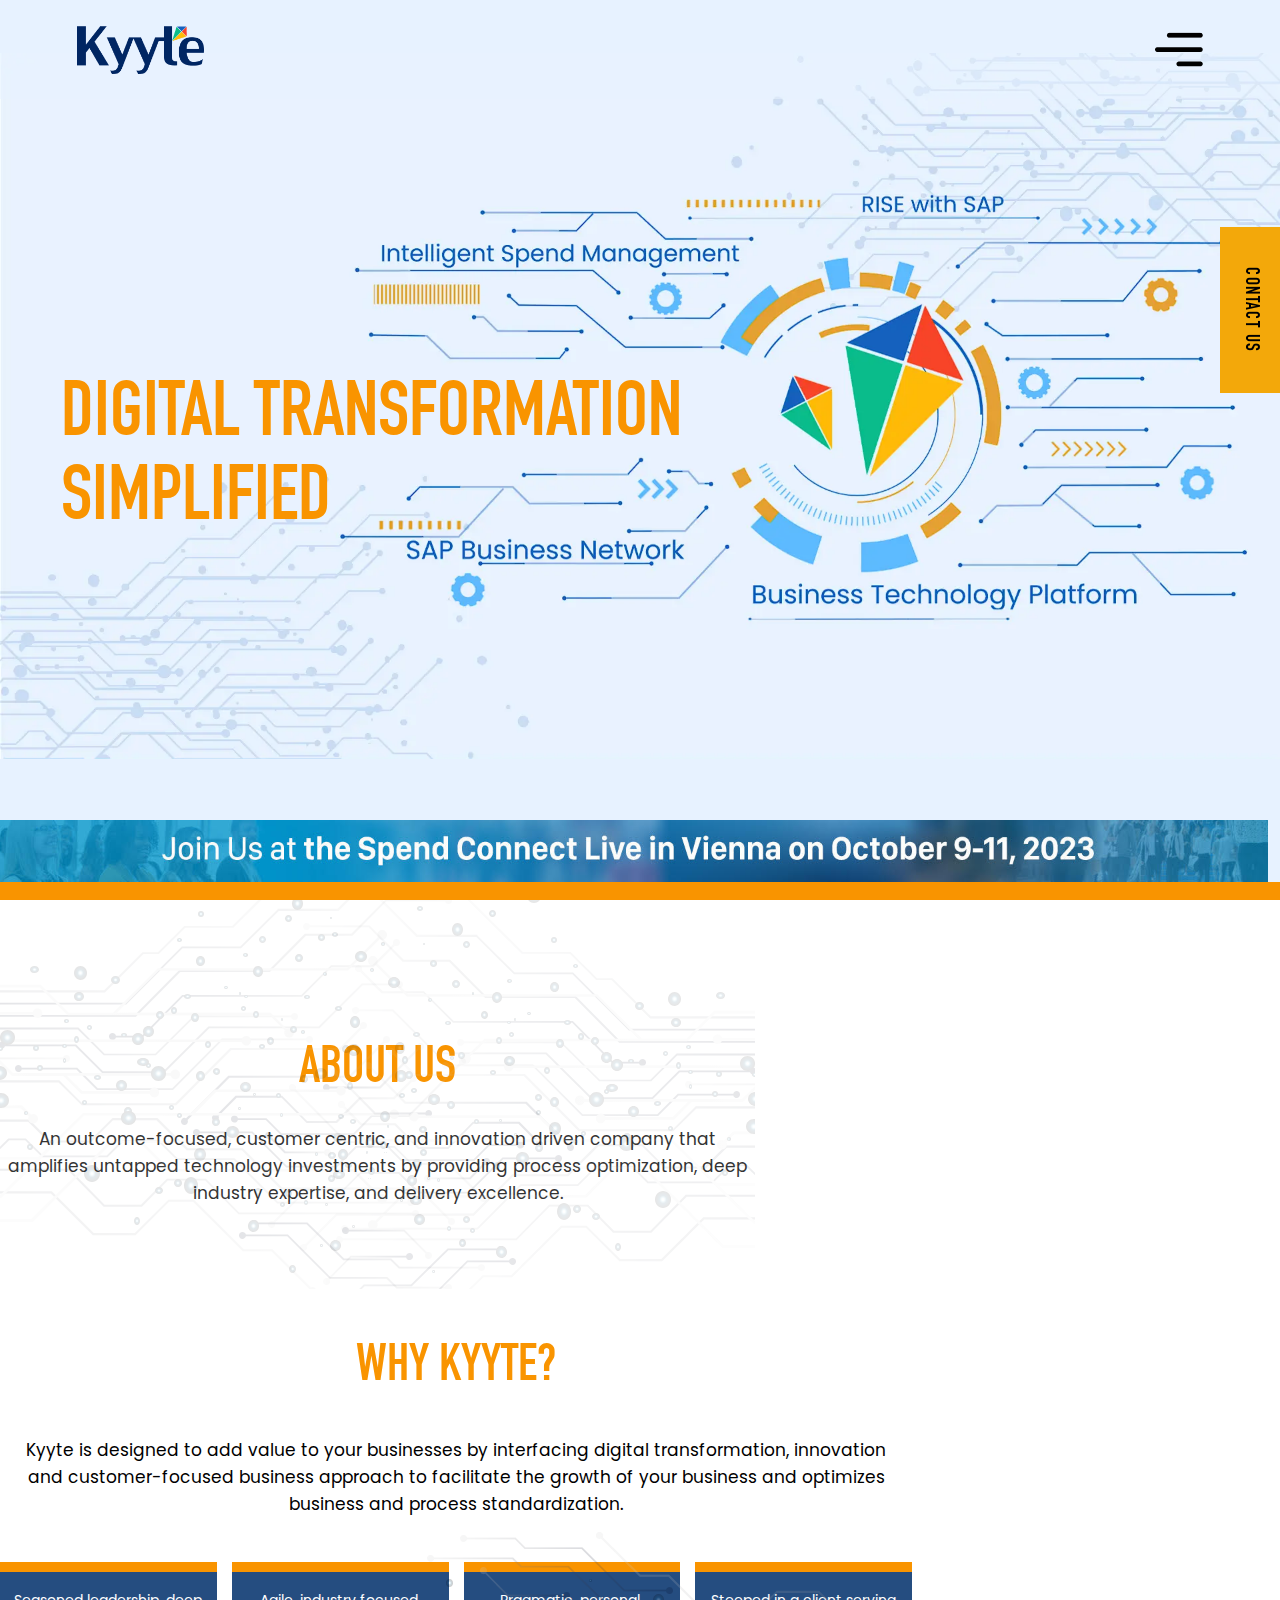
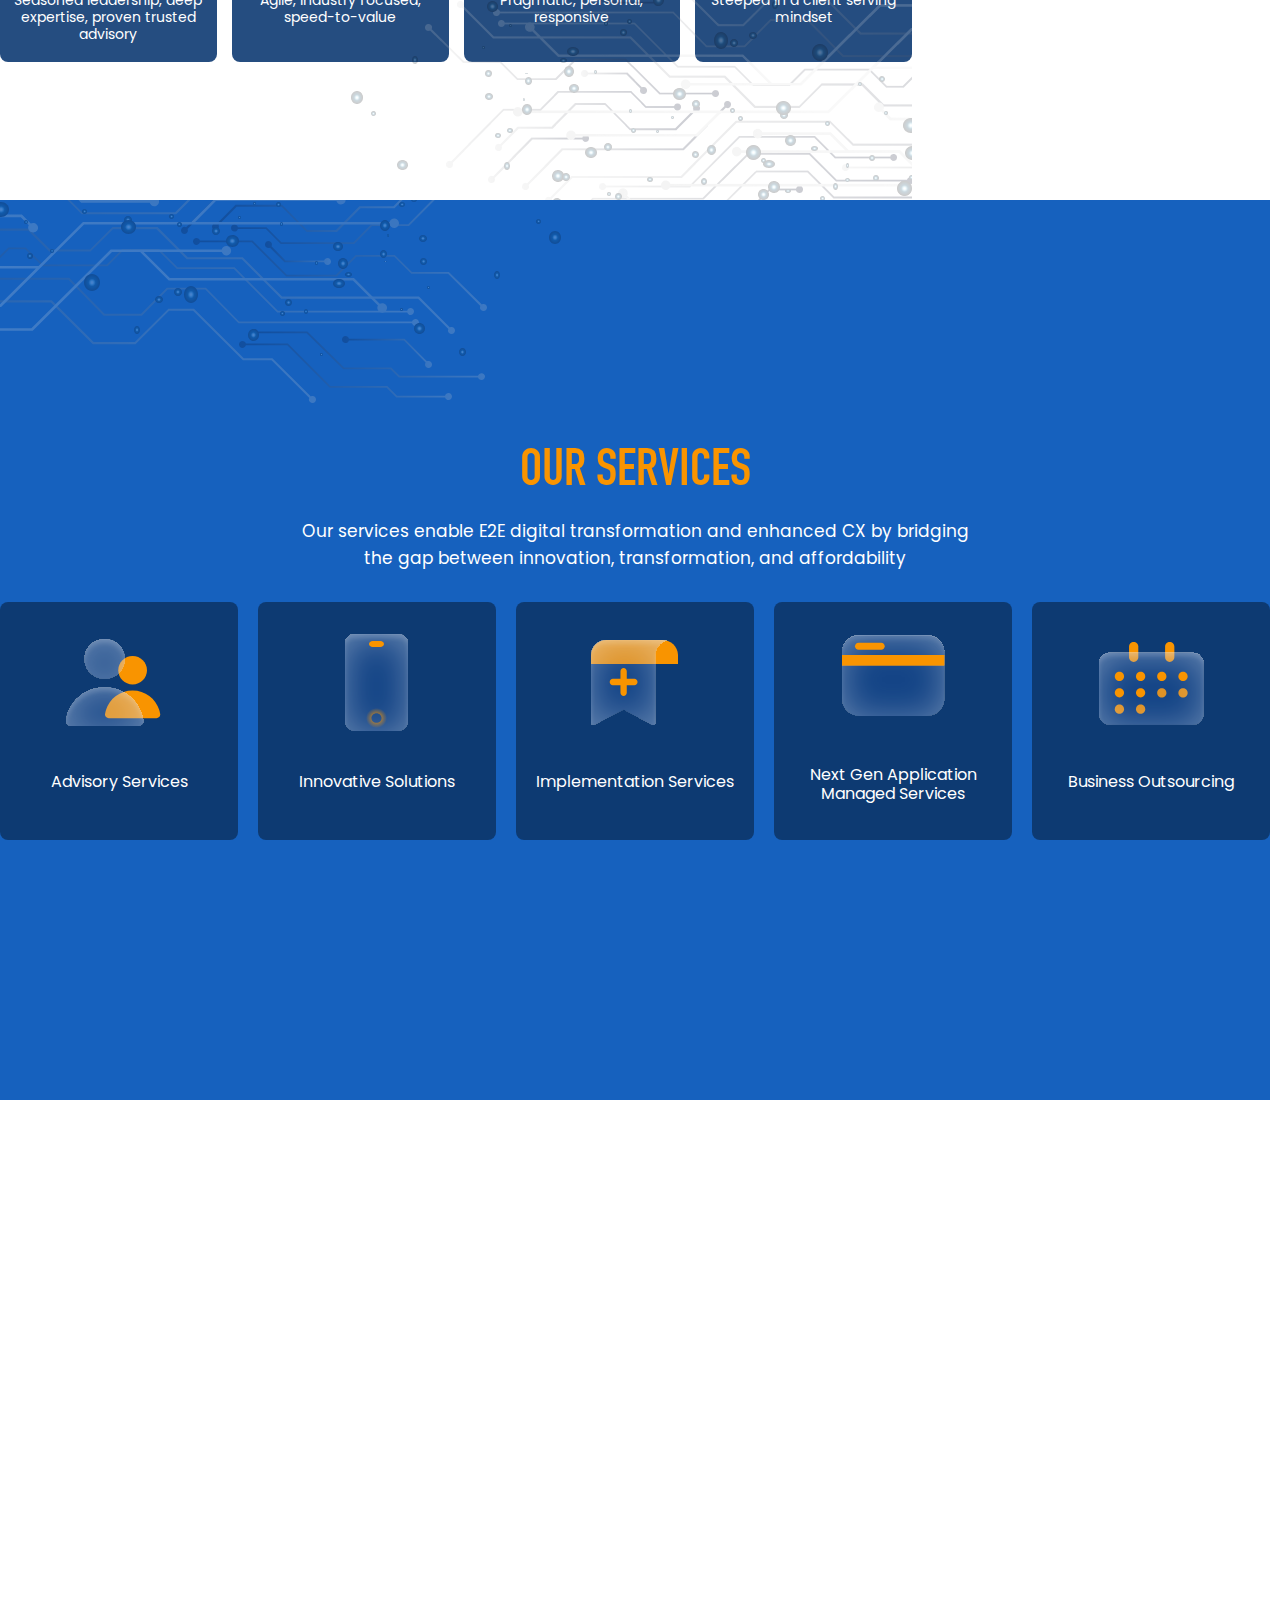
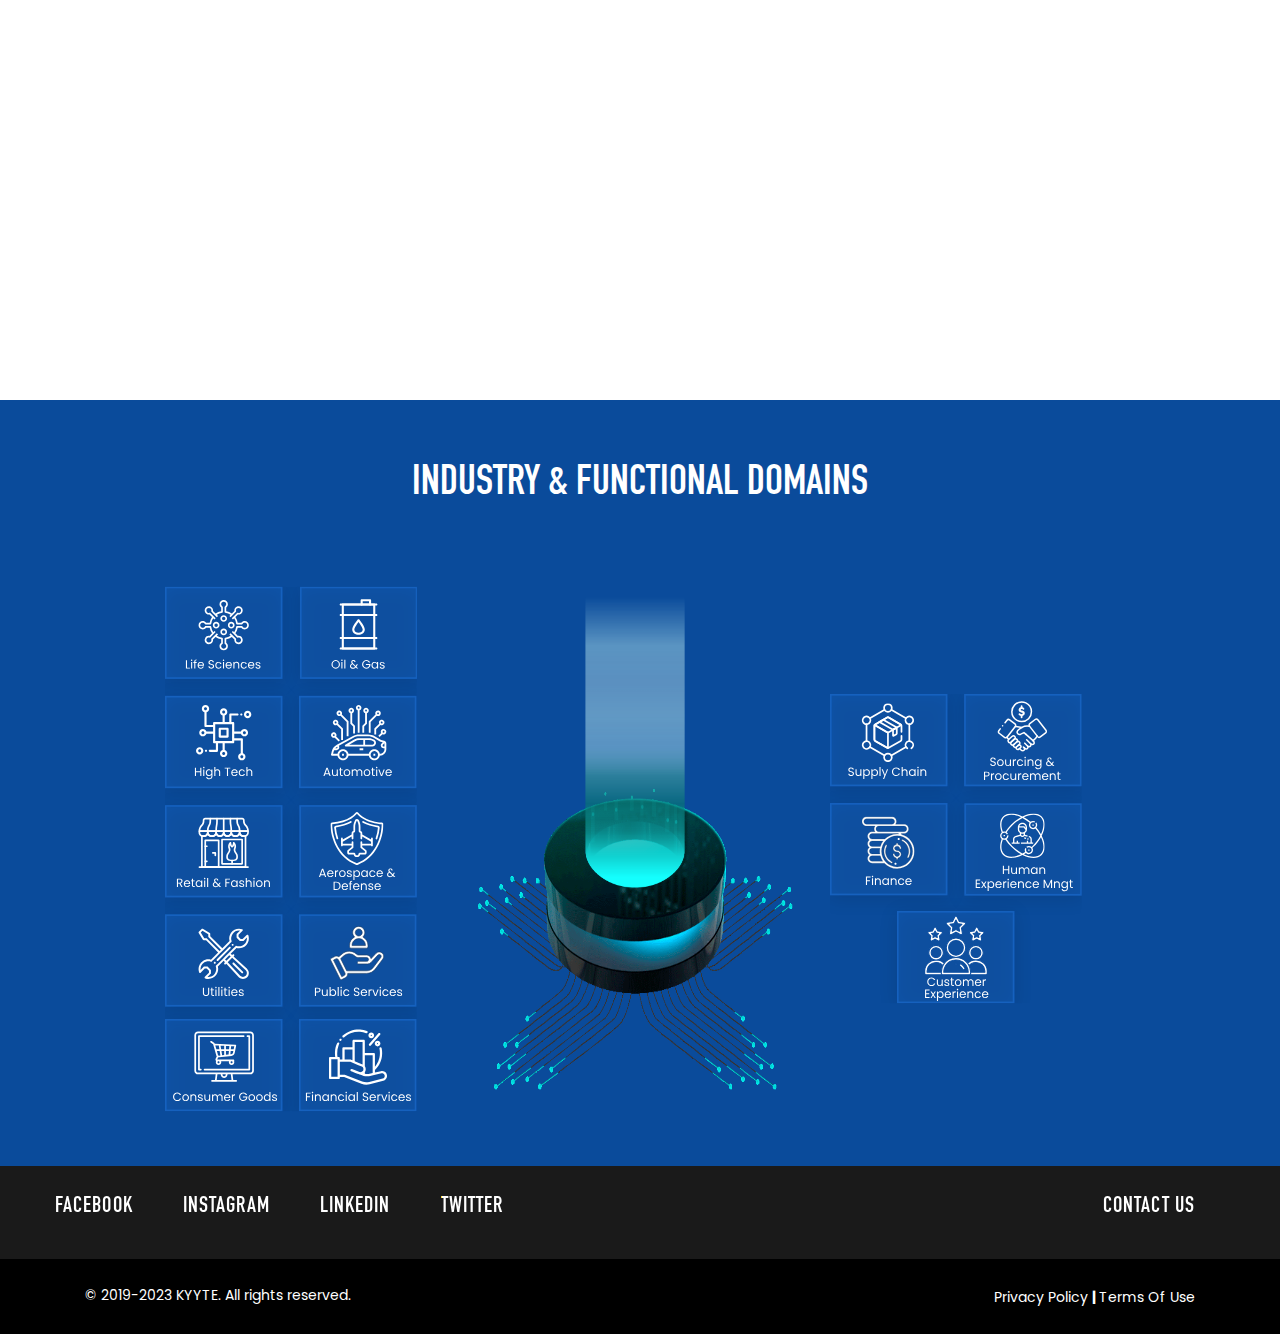
==== index.html @ 68602e5f "Initial Commit" ====
<!DOCTYPE html>
<html lang="en">

<head>
  <meta charset="UTF-8" />
  <meta http-equiv="X-UA-Compatible" content="IE=edge" />
  <meta name="viewport" content="width=device-width, initial-scale=1.0" />
  <meta name="description"
    content="Kyyte offers Business and Technology transformation services to midsize and large companies, specifically focused on ERP investment maximization. 
    Kyyte enables E2E digital transformation and enhanced CX by bridging the gap between innovation, transformation, and affordability which is a gap in today's market. 
    Kyyte provides an holistic, E2E perspective that seamlessly connects Advisory, Innovation, System Implementation, Application Managed Service and Business Outsourcing" />
  <title>Kyyte - Digital Transformation Simplified</title>
  <link rel="stylesheet" href="./css/home.css" />
  <link rel="stylesheet" href="./css/custom.css" />
  <link rel="icon" href="./images/banner/kyyte-search-icon.png" />
  <!-- <link rel="stylesheet" href="./css/footer.css" /> -->
  <link rel="stylesheet" type="text/css" href="css/customheader.css" />
  <link href="https://fonts.cdnfonts.com/css/d-din" rel="stylesheet" />
  <link rel="stylesheet" type="text/css" href="css/plugins.css" />
  <link rel="stylesheet" type="text/css" href="css/style.css" />
  <link rel="stylesheet" type="text/css" href="css/templete.css" />
  <link class="skin" rel="stylesheet" type="text/css" href="css/skin/skin-1.css" />

  <!-- CSS only -->
  <link href="https://cdn.jsdelivr.net/npm/bootstrap@5.2.0/dist/css/bootstrap.min.css" rel="stylesheet"
    integrity="sha384-gH2yIJqKdNHPEq0n4Mqa/HGKIhSkIHeL5AyhkYV8i59U5AR6csBvApHHNl/vI1Bx" crossorigin="anonymous" />
  <!-- JavaScript Bundle with Popper -->
  <link href="https://fonts.googleapis.com/css?family=Poppins" rel="stylesheet" />
  <link rel="stylesheet" href="https://cdn.jsdelivr.net/npm/bootstrap-icons@1.9.1/font/bootstrap-icons.css" />
  <title></title>
  <!--START:: stylesheet for fade in & fade out animation while scrolling-->
  <link rel="stylesheet" type="text/css" href="css/templete.css" />
  <link class="skin" rel="stylesheet" type="text/css" href="css/skin/skin-1.css" />
  <!--<script src="https://cdnjs.cloudflare.com/ajax/libs/bodymovin/5.10.2/lottie.min.js"></script>-->
  <script src="js/lottie.min.js"></script>
  <!--END:: stylesheet for fade in & fade out animation while scrolling-->

  <style>
    @media only screen and (max-width: 1199px) {
      .split-box-area>[class*="col-"] {
        padding-left: 0px !important;
        padding-right: 0px !important;
      }
    }

    @media only screen and (max-width: 767px) {
      .split-box-area>[class*="col-"] {
        padding-left: 0px !important;
        padding-right: 0px !important;
      }

      .split-box-area.row.spno {
        margin-left: 0px;
        margin-right: 0px;
      }

    }

    @media (min-width:320px) and (max-width: 767px) {
      .container-elements h1 {
        text-align: center ! important;
        font-family: "DIN Condensed Bold" !important;
        font-style: normal;
        font-weight: 700;
        font-size: 7vw;
        line-height: 110%;
        text-transform: uppercase;
        color: #f99400 !important;
        position: absolute;
        /* top: 90% !important; */
        /* left: 9%; */
        text-align: center;
        /* margin-top:50px !important;
        margin-bottom:50px ! important;  */
        transform: translateY(-64%);
      }

      .digital-section-subdiv-1 {
        margin-top: 46% ! important;
        margin-bottom: 10% ! important;
        text-align: center ! important;
      }
    }

    @media (min-width: 768px) and (max-width:2000px) {
      .container-elements {
        display: flex;
        flex-direction: row;
        /* justify-content: start; */
        align-items: center;
        left: 0 ! important;
        width: 100% ! important;
        margin-left: 3.7% ! important;
      }

      .digital-section-subdiv-2 {
        width: 80% ! important;
      }

      .digital-section-subdiv-1 {
        width: 20% ! important;
        margin-top: 7% ! important;
      }

      .digital-section-subdiv-2 img {
        height: 350% ! important;
        width: 700% ! important;
      }

      .container-elements h1 {
        font-family: "DIN Condensed Bold" !important;
        font-style: normal;
        font-weight: 700;
        font-size: 6vw;
        line-height: 110%;
        text-transform: uppercase;
        color: #f99400 !important;
        position: absolute;
        /* top: 67% !important;
        left: 9%; */
        transform: translateY(-64%);
      }
    }

    @media(min-width:991px)and (max-width:1200px) {
      .digital-transform {
        padding-top: 11%;
      }
    }


    @media (min-width:320px)and (max-width:767px) {
      .digital-heading {
        font-family: "DIN Condensed Bold";
        font-style: normal;
        font-weight: 700;
        font-size: 52px !important;
        line-height: 110%;
        text-align: center ! important;
        color: #f99400;
        position: absolute;
        top: 55%;
        transform: translateY(-64%);
      }
    }

    @media (min-width: 768px) and (max-width:2000px) {
      .digital-heading {
        text-align: left ! important;
        top: 75% ! important;
      }
    }

    .digital-section {
      display: flex;
      flex-direction: row;
      align-items: center;
    }

    @media (max-width:800px) {
      .digital-section {
        text-align: center ! important;
      }

    }

    @media (max-width:767px) {
      .text-img-container {
        display: flex;
        flex-direction: column;
        align-items: center;
        padding-top: 10% !important;
      }

      .digital-section-subdiv-1 {
        padding-bottom: 30% !important;
      }

      .home-page-img {
        max-width: 110% !important;
      }
    }

    .home-page-img {
      background-size: cover;
      background-repeat: no-repeat;
    }

    @media (min-width:376px) and (max-width: 440px) {
      .home-page-img {
        margin-top: -10%;
      }

      .digital-heading {
        top: 30% !important;
      }
    }

    @media (min-width:450px) and (max-width: 490px) {
      .home-page-img {
        margin-top: -30%;
      }

      .digital-heading {
        top: -5% !important;
      }
    }

    @media (min-width:600px) and (max-width: 639px) {
      .digital-section-subdiv-1 {
        padding-bottom: 0px !important;
      }

      .digital-section {
        height: auto !important;
      }
    }

    @media (min-width:630px) and (max-width: 760px) {
      .home-page-img {
        margin-top: -52%;
      }

      .digital-heading {
        top: -45% !important;
        text-align: center;
      }
    }

    @media (min-width:710px) and (max-width: 760px) {
      .digital-heading {
        left: 7%;
      }

      .home-page-img {
        width: 90%;
        margin-left: 6%;
      }
    }

    /* new added 30-03-23 */
    .home-image-2 {
      background-size: cover;
      background-repeat: no-repeat;
      /* height: 600px; */
      width: 100%;
    }
  </style>
</head>

<body id="body-section">
  <!-- services  popup -->
  <div class="services-none" id="service1">
    <div class="service-pop-parent">
      <div class="service-child">
        <h1 id="service-none" onclick="service_close1()">
          <img src="./images/banner/close-icon.png" alt="">
        </h1>
        <p> Our advisory services provide clients with strategic guidance with a holistic perspective to help them
          achieve
          their business goals. We work closely with organizations to identify challenges and opportunities, analyze
          market trends, and develop actionable recommendations. Our team brings a wealth of industry-specific knowledge
          and expertise to provide tailored solutions that address unique business needs. We pride ourselves on building
          long-lasting relationships with our clients, providing ongoing support, and staying ahead of industry trends
          to ensure continued success.
        </p>
      </div>
    </div>
  </div>




  <div class="services-none" id="service2">
    <div class="service-pop-parent">
      <div class="service-child">
        <h1 id="service-none" onclick="service_close2()">
          <img src="./images/banner/close-icon.png" alt="">
        </h1>
        <p>Our technical innovation solutions help organizations leverage existing ERP capabilities or emerging
          technologies to drive business growth and improve operational efficiency. We work with clients to identify
          opportunities for innovation, apply existing innovations into their digital landscape, and develop custom
          solutions that are scalable. Our team of experts has a proven track record of delivering innovative solutions
          that transform industries and create new opportunities. We provide ongoing support and training to ensure
          successful implementation and adoption, enabling organizations to stay ahead of the competition and achieve
          sustainable growth.
        </p>
      </div>
    </div>
  </div>


  <div class="services-none" id="service3">
    <div class="service-pop-parent">
      <div class="service-child">
        <h1 id="service-none" onclick="service_close3()">
          <img src="./images/banner/close-icon.png" alt="">
        </h1>
        <p>
          Our system implementation service offers end-to-end solutions for organizations seeking to integrate new
          technology into their existing infrastructure. Our team of experts works closely with clients to identify
          requirements, design and configure the system, develop custom applications if necessary, test, and launch. We
          provide training and support to ensure a smooth transition and ongoing success. Our experience across
          industries and technologies enables us to deliver fast and efficient implementation, minimizing disruption to
          your business.
        </p>
      </div>
    </div>
  </div>

  <div class="services-none" id="service4">
    <div class="service-pop-parent">
      <div class="service-child">
        <h1 id="service-none" onclick="service_close4()">
          <img src="./images/banner/close-icon.png" alt="">
        </h1>
        <p>
          Our next-gen application management services offer comprehensive solutions to help organizations manage and
          optimize their applications. We provide end-to-end support, from development and deployment to ongoing
          maintenance and updates. Our team of experts leverages the latest technologies and methodologies to ensure
          applications are secure, scalable, and efficient. We provide 24/7 monitoring and support to ensure uptime and
          minimize downtime. Our agile approach enables us to quickly adapt to changing business needs and deliver
          continuous improvement. We help organizations streamline operations, reduce costs, and enhance customer
          experiences through modern application management.
        </p>
      </div>
    </div>
  </div>

  <div class="services-none" id="service5">
    <div class="service-pop-parent">
      <div class="service-child">
        <h1 id="service-none" onclick="service_close5()">
          <img src="./images/banner/close-icon.png" alt="">
        </h1>
        <p>
          Our business outsourcing services enable organizations to focus on their core competencies while we take care
          of non-core functions. We offer a range of services, from finance and accounting to procurement and customer
          service. Our team of experts provides tailored solutions that meet unique business needs, delivering cost
          savings and operational efficiency. We leverage the latest technologies and methodologies to ensure compliance
          and security. Our scalable solutions enable organizations to quickly adapt to changing business needs, and our
          ongoing support ensures continuous improvement. We help organizations achieve sustainable growth through
          efficient outsourcing solutions.
        </p>
      </div>
    </div>
  </div>
  <!-- services popup end  -->

  <!--------------------------------------------------------------------------------------------------------------------- section  1  -->
  <!--<div id="loading-area">
    <div class="parent-loader">
      <div id="animation-container8" class="loader-position">
        <script>
          var animation = bodymovin.loadAnimation({
            container: document.getElementById("animation-container8"),
            path: "./images/loade-custom/loader.json",
            render: "svg",
            loop: false,
            autoplay: true,
            name: "demo animation",
          }); 

        </script>
      </div>
    </div>
  </div>-->

  <header class="nav-section-custom">
    <div class="logo-section-custom">
      <a href="index.html"> <img src="./images/icon/logo.png" alt="" /></a>
      <!-- <h1>FILMABLE</h1> -->
    </div>
    <div class="links">
      <ul class="menu-links"></ul>
    </div>

    <img src="./images/icon/burger-menu.png" class="toggle-collaps-custom" alt="" onclick="openNav()" />
    <div id="mySidenav" class="sidenav-custom">
      <a href="javascript:void(0)" class="closebtn" onclick="closeNav()">&times;</a>
      <p class="menu-text">MENU</p>
      <a href="index.html">HOME</a>
      <a href="about.html">ABOUT</a>
      <a href="services.html">SERVICES</a>
      <a href="industries.html">INDUSTRIES & FUNCTIONAL DOMAINS </a>
      <a href="ourpartners.html">PARTNERS</a>
      <a href="customers.html">CUSTOMERS</a>
      <a href="career.html">CAREERS</a>
      <a href="contact.html">CONTACT US</a>
      <!-- loader animation start here  -->
      <div class="parent-loader">
        <div id="animation-container" class="loader-class" style="position:relative; top:5px;">
          <script>
            var animation = bodymovin.loadAnimation({
              container: document.getElementById("animation-container"),
              path: "./images/loade-custom/loader.json",
              render: "svg",
              loop: true,
              autoplay: true,
              name: "demo animation",
            });
          </script>
        </div>
      </div>

      <!-- loader animation end here  -->
    </div>
  </header>
  <div class="page-content p-0 container-fluid">
    <!-- contact area -->

    <!-- Split Slider -->
    <div class="section-full ">
      <div class="row split-box-area spno">
        <div class="col-xl-12 col-lg-12 col-md-12 col-12 row split-box background-white-ser" id="project1">
          <div class="digital-section">
            <a href="contact.html"><button class="partner-contact-us-button">CONTACT US</button></a>
            <div class="container-fluid">
              <div class="row digital-transform container-elements">
                <div class="col-lg-6 col-12 col-sm-12 col-md-6 col-xl-6 col-6 digital-section-subdiv-1">
                  <h1 class="digital-heading"> Digital Transformation Simplified</h1>
                </div>
                <div class="col-lg-6  col-sm-12 col-12 col-md-6 col-xl-6 col-6 digital-section-subdiv-2 kyyte-animate ">

                  <!-- <div class="home-image-2"> </div> -->
                  <div id="animation-kyyte" class="home-page-img desktop">
                    <!--<img class="img-desktop-banner" src="./images/animation-kyyte-desktop.webp" alt="" />
                    <script>
                      var animation = bodymovin.loadAnimation({
                        container: document.getElementById("animation-kyyte"),
                        path: "./images/animate/final-without-animation.json",
                        render: "svg",
                        loop: true,
                        autoplay: true,
                        name: "demo animation",
                      });
                    </script>-->
                  </div>
                  <div class="home-page-img mobile">
                    <img class="img-mobile-banner" src="./images/animation-kyyte-mobile.webp" alt="" />
                  </div>
                </div>
              </div>
            </div>
            <!-- vidya code end here -->
            <div class="banner-section">
              <img src="./images/banner/banner.jpg" alt="banner" />
            </div>
          </div>
          <!-- Banner -->

        </div>

        <div class="col-xl-12 col-lg-12 col-md-12 col-12 row split-box background-white-ser" id="project1">
          <div class="aboutus-section">
            <img src="./images/banner/circuit-img.svg" class="about-circuit-img" alt="" />
            <img src="./images/banner/circuit-img.svg" class="about-circuit-img2" alt="" />
            <div class="about-content-section">
              <h1 class="about-haeding pb-3">ABOUT US</h1>
              <p class="about-para ">
                An outcome-focused, customer centric, and innovation driven
                company that amplifies untapped technology investments by
                providing process optimization, deep industry expertise, and
                delivery excellence.
              </p>
            </div>
          </div>
          <div class="why-kyyte-section">
            <img class="why-circuit" src="./images/banner/circuit-img.png" alt="" />
            <div class="why-kyyte-parent">
              <div class="why-kyyte-child1">
                <h1 class="why-kyyte-header">WHY KYYTE?</h1>
                <p class="why-kyyte-para ">
                  Kyyte is designed to add value to your businesses by
                  interfacing digital transformation, innovation and
                  customer-focused business approach to facilitate the growth
                  of your business and optimizes business and process
                  standardization.
                </p>
              </div>
              <div class="why-kyyte-child2">
                <div class="why-kyyte-sub">
                  <p>
                    Seasoned leadership, deep expertise, proven trusted
                    advisory
                  </p>
                </div>
                <div class="why-kyyte-sub">
                  <p class="ourservices-extra-equal-space">
                    Agile, industry focused,<br />
                    speed-to-value
                  </p>
                </div>
                <div class="why-kyyte-sub">
                  <p class="ourservices-extra-equal-space">Pragmatic, personal, responsive</p>
                </div>
                <div class="why-kyyte-sub">
                  <p class="ourservices-extra-equal-space">Steeped in a client serving mindset</p>
                </div>
              </div>
            </div>
          </div>
        </div>

        <div class="col-xl-12 col-lg-12 col-md-12 col-12 row split-box background-white-ser" id="project1">
          <div class="our-services-section">
            <div>
              <img class="circuit-img" src="./images/banner/circuit-img.svg" alt="" />
              <div>
                <h1 class="services-heading">OUR SERVICES</h1>
                <p class="services-para">
                  Our services enable E2E digital transformation and enhanced
                  CX by bridging the gap between innovation, transformation,
                  and affordability
                </p>
              </div>
              <div class="our-services-parent">
                <div class="our-services-child" onclick="services1()">
                  <img src="./images/our-services/1-serv-svg.svg" alt="" />
                  <h1>Advisory Services</h1>
                </div>
                <div class="our-services-child" onclick="services2()">
                  <img src="./images/our-services/2-serv-svg.svg" alt="" />
                  <h1>Innovative Solutions</h1>
                </div>
                <div class="our-services-child" onclick="services3()">
                  <img src="./images/our-services/3-serv-svg.svg" alt="" />
                  <h1>Implementation Services</h1>
                </div>
                <div class="our-services-child" onclick="services4()">
                  <img src="./images/our-services/4-serv-svg.svg" alt="" class="pt-1" />
                  <h1>Next Gen Application Managed Services</h1>
                </div>
                <div class="our-services-child" onclick="services5()">
                  <img src="./images/our-services/5-serv-svg.svg" alt="" />
                  <h1>Business Outsourcing</h1>
                </div>
              </div>
            </div>
          </div>
        </div>

        <div class="col-xl-12 col-lg-12 col-md-12 col-12 row split-box background-white-ser" id="project1">
          <div class="section-full">
            <div class="row m-lr0 services-box-area">
              <div class="col-lg-4 col-md-4 wow fadeInLeft index-hover-section-3 innovation-bg-custom1"
                data-wow-delay="1s" data-wow-duration="2s">
                <div class="services-box index-service">
                  <div class="services-text">
                    <div class="number number-size">01</div>
                    <h2 class="title"> Next Gen innovation</h2>
                    <p class="description">
                      Kyyte is laser focused on bringing pragmatic,
                      fit-for-purpose innovation for its clients that drive
                      tangible value
                    </p>
                  </div>
                </div>
              </div>
              <div class="col-lg-4 col-md-4 wow fadeInLeft index-hover-section-3 innovation-bg-custom2"
                data-wow-delay="1.5s" data-wow-duration="2s">
                <div class="services-box">
                  <div class="services-text">
                    <div class="number number-size">02</div>
                    <h2 class="title">DIGITAL TRANSFORMATION</h2>
                    <p class="description">
                      Kyyte operates with an outcome - based approach to
                      digital transformation by leveraging decades of
                      transformation experience and deep technical expertise
                    </p>
                  </div>
                </div>
              </div>
              <div class="col-lg-4 col-md-4 wow fadeInLeft index-hover-section-3 innovation-bg-custom3"
                data-wow-delay="2s" data-wow-duration="2s">
                <div class="services-box">
                  <div class="services-text">
                    <div class="number number-size">03</div>
                    <h2 class="title">Customer Experience</h2>
                    <p class="description">
                      Kyyte prioritizes the customer experience and adoption
                      of digital solutions by using next-gen technology and
                      innovations to achieve the targeted outcome
                    </p>
                  </div>
                </div>
              </div>
            </div>
          </div>
        </div>

        <!------------------------------------------------------------------------------------------ Industry & Functional Domains   -->

        <div class="col-xl-12 col-lg-12 col-md-12 col-12 12ow split12box b12ckground-blue-ser" id="project1">

          <!--------------------------------------------------------------------------------------------------------------------- section 6  -->

          <div class="domains-section">
            <div class="container">
              <h1 class="domain-heading">Industry & Functional Domains</h1>
              <div class="row">
                <div class="col-lg-1   ">
                </div>
                <div class="col-lg-3 col-6 col-md-4  " style="margin: auto;">
                  <img src="./images/banner/icons/new-home-industies.svg" alt="image" style="margin: auto;" />
                </div>
                <div class="col-lg-4  col-md-4 text-center  mx-auto  domain-center-img"
                  style="position:relative;left:-14px">
                  <img class="git-center" src="./images/banner/center-3d.png" alt="" />
                  <img class="png-center" src="./images/banner/industrial-3d.png" alt="">
                </div>


                <div class="col-lg-4 col-6 col-md-4 px-0 " style="margin: auto;">
                  <img src="./images/banner/icons/home-functional-img.svg" alt="functiona-img"
                    class="industrial-padding-home" style="margin: auto;" />
                </div>
              </div>
            </div>
          </div>
        </div>

        <!-- <div class="col-xl-12 col-lg-12 col-md-12 col-12 row split-box background-white-ser" id="project1">
          <div class="ceo-section">
            <div class="container-fluid">
              <div class="text-center py-5 ceo-heading">
                <h1>Leadership Message</h1> 
              </div>
              <div class="row">
               <div class="col-md-2"></div>
                <div class="col-xl-4 text-center ceo-img">
                  <img src="./images/banner/ceo-bottom.jpg" alt="" />
                </div>
                <div class="col-xl-4">
                  <p class="ceo-para" style="padding-top: 20px;">
                    Customer Experience continues to be a critical success
                    factor of any digital transformation. Kyyte’s deep
                    functional expertise and proven industry driven delivery
                    excellence helps to access untapped potential within your
                    existing ERP investments in an agile, accelerated, and
                    outcome-oriented way. We are focused on “personalized
                    innovation” that is specific and practical. With a
                    value-driven mindset, Kyyte offers advisory,
                    implementation, and outsourcing services. Simplifying the
                    transformation journey is the heartbeat of who we are and
                    what we strive for.
                  </p>
                  <h1 class="ily-heading col-lg-0">Robert Saini</h1>
                  <h3 class="infotech-heading ceo-italik">Executive Vice President, Kyyte</h3>
                </div>
                <div class="col-md-2"></div>
              </div>
            </div>
          </div>
        </div> -->
      </div>
    </div>
  </div>


  <!--------------------------------------------------------------------------------------------------------------------- section  2  -->
  <footer class="site-footer ">
    <!-- footer top part -->
    <div class="footer-bg-custom">
      <div class="container">
        <div class="row">


          <div class="col-md-12">
            <ul class="social-link index-footer pb-3">
              <li>
                <a href="https://www.facebook.com/people/Kyyte-Inc/100090998417788/"
                  target="_blank"><span>FACEBOOK</span> <i class="fa fa-facebook"></i></a>
              </li>
              <li>
                <a href="https://www.instagram.com/kyyteinc" target="_blank"><span>INSTAGRAM</span> <i
                    class="fa fa-instagram"></i></a>
              </li>
              <li>
                <a href="https://www.linkedin.com/company/kyyteinc" target="_blank"><span>LINKEDIN</span> <i
                    class="fa fa-linkedin"></i></a>
              </li>
              <li>
                <a href=" https://twitter.com/Kyyte_Inc" target="_blank"><span>TWITTER</span> <i
                    class="fa fa-twitter"></i></a>
              </li>
              <li class="ml-auto">
                <a href="contact.html"> <span>CONTACT US</span></a>
              </li>
            </ul>
          </div>
        </div>
      </div>
    </div>
    <!-- footer bottom part -->
    <div class="footer-bottom">
      <div class="container">
        <div class="footer-bottom-in">
          <div class="">
            <a class="footer-copyright-custom">© 2019-2023 KYYTE. All rights reserved.</a>
          </div>
          <div class="footer-copyright">
          </div>

          <div class="footer-copyright">
            <!-- <p> 5865 North Point Parkway, Suite 100, Alpharetta, GA 30022</p> -->

            <p> <a href="privacy.html" class="footer-privacy-text" target="_blank">Privacy Policy</a>
              <b> | </b> <a href="termsofuse.html" class="footer-privacy-text" target="_blank">Terms Of Use</a>
            </p>

          </div>
        </div>
      </div>
    </div>
  </footer>
  <script type="text/javascript">
    /* Simple appearence with animation AN-1*/
    function openNav() {
      document.getElementById("mySidenav").style.width = "320px";
    }
    function closeNav() {
      document.getElementById("mySidenav").style.width = "0";
    }
    /* Simple appearence with animation AN-1*/

    var className = "nav-section-custom";
    var className2 = "nav-section-custom-active";

    window.onscroll = function () {
      if (window.scrollY >= 1) {
        document
          .getElementsByTagName("header")[0]
          .classList.remove(className);
        document.getElementsByTagName("header")[0].classList.add(className2);
      } else {
        document.getElementsByTagName("header")[0].classList.add(className);
        document
          .getElementsByTagName("header")[0]
          .classList.remove(className2);
      }
    };

    // services  popup start 15-03-23

    function services1() {
      document.getElementById("service1").style.display = "block";
      document.getElementById("body-section").style.overflow = "hidden";
    }
    function service_close1() {
      document.getElementById("service1").style.display = "none";
      document.getElementById("body-section").style.overflow = "auto";
      document.getElementById("body-section").style.top = "0px";
    }

    function services2() {
      document.getElementById("service2").style.display = "block";
      document.getElementById("body-section").style.overflow = "hidden";
    }
    function service_close2() {
      document.getElementById("service2").style.display = "none";
      document.getElementById("body-section").style.overflow = "auto";
      document.getElementById("body-section").style.top = "0px";
    }

    function services3() {
      document.getElementById("service3").style.display = "block";
      document.getElementById("body-section").style.overflow = "hidden";
    }
    function service_close3() {
      document.getElementById("service3").style.display = "none";
      document.getElementById("body-section").style.overflow = "auto";
      document.getElementById("body-section").style.top = "0px";
    }

    function services4() {
      document.getElementById("service4").style.display = "block";
      document.getElementById("body-section").style.overflow = "hidden";
    }
    function service_close4() {
      document.getElementById("service4").style.display = "none";
      document.getElementById("body-section").style.overflow = "auto";
      document.getElementById("body-section").style.top = "0px";
    }

    function services5() {
      document.getElementById("service5").style.display = "block";
      document.getElementById("body-section").style.overflow = "hidden";

    }
    function service_close5() {
      document.getElementById("service5").style.display = "none";
      document.getElementById("body-section").style.overflow = "auto";
      document.getElementById("body-section").style.top = "0px";
    }
    // services popup end
  </script>

  <script src="js/jquery.min.js"></script>
  <!-- JQUERY.MIN JS -->
  <script src="plugins/wow/wow.js"></script>
  <!-- WOW JS -->
  <script src="plugins/bootstrap/js/popper.min.js"></script>
  <!-- BOOTSTRAP.MIN JS -->
  <script src="plugins/bootstrap/js/bootstrap.min.js"></script>
  <!-- BOOTSTRAP.MIN JS -->
  <script src="plugins/magnific-popup/magnific-popup.js"></script>
  <!-- MAGNIFIC POPUP JS -->
  <script src="plugins/imagesloaded/imagesloaded.js"></script>
  <!-- IMAGESLOADED -->
  <script src="plugins/masonry/masonry-3.1.4.js"></script>
  <!-- MASONRY -->
  <script src="plugins/masonry/masonry.filter.js"></script>
  <!-- MASONRY -->
  <script src="plugins/owl-carousel/owl.carousel.js"></script>
  <!-- OWL SLIDER -->
  <script src="plugins/lightgallery/js/lightgallery-all.min.js"></script>
  <!-- Lightgallery -->
  <script src="js/custom.js"></script>
  <!-- CUSTOM FUCTIONS  -->
  <script src="js/dz.carousel.js"></script>
  <!-- SORTCODE FUCTIONS  -->
</body>

</html>
---- css/home.css ----
* {
  margin: 0;
  padding: 0;
  box-sizing: border-box;
}

/* ------------------------------------------------------------------------------------------------------------>seciton 1       */

@font-face {
  font-family: "DIN Condensed Bold";
  font-style: normal;
  font-weight: 400;
  src: local("../fonts/din/DIN Condensed Bold"),
    url(../fonts/din/DINCondensed-Bold.woff) format("woff");
}

@font-face {
  font-family: "DIN Condensed Bold";
  font-style: normal;
  font-weight: 400;
  src: local("../fonts/din/DIN Condensed Bold"),
    url(../fonts/din/DINCondensed-Bold.woff) format("woff");
}

.digital-section {
  position: relative;
  overflow: hidden;

  /*background-image: url("../images/banner/bg-frame-1.svg");*/
  background: url("../images/animation-kyyte-desktop.webp") #e7f2ff;
  background-repeat: no-repeat;
  width: 100%;
  background-size: 100%;
  background-position: 10% 30%;
  border-bottom: 2vh solid #f99400;
}

.banner-section {
  align-self: flex-end;
  flex-grow: 1;
  flex-shrink: 0;
  width: 100vw;
  height: 62px; /* Height need to be adjusted according to the banner. */
  margin-left: -12px;
  position: absolute;
}

.banner-section img {
  height: 100%;
  width: 100%;
}

.contact-us-button {
  position: fixed;
  height: 60px;
  width: 166px;

  background: #f99400;
  border-radius: 0px;
  border: none;

  font-family: "DIN Condensed Bold";
  font-style: normal;
  font-weight: 700;
  font-size: 18.9841px;
  line-height: 44px;

  z-index: 4;
  letter-spacing: 1.46032px;
  text-transform: uppercase;

  color: #000000;
  right: -53px;
  bottom: 100px;
  transform: rotate(90deg);
}

.digital-heading {
  font-family: "DIN Condensed Bold";
  font-style: normal;
  font-weight: 700;
  font-size: 7vw;
  line-height: 110%;
  text-transform: uppercase;
  color: #f99400;
  position: absolute;
  top: 55%;
  /* left: 9%; */
  transform: translateY(-64%);
}

.digital-img-section {
  /* display: flex;
  justify-content: end; */
}

.digital-img-section img {
  position: absolute;
  top: 50%;
  transform: translateY(-50%);
  width: 71%;

  z-index: 2;

  right: 0;
}

.gitital-circuit {
  position: absolute;
  top: 47%;
  left: 0px;
  opacity: 0.2;
  width: 68%;
  height: 83%;
}

.gitital-circuit2 {
  position: absolute;
  top: -39%;
  right: -9%;
  opacity: 0.2;
  width: 72%;
  height: 83%;
  transform: rotate(180deg);
}
@media (max-width: 1200px) {
  .digital-section {
    height: 500px;
    /* padding-top:24vh; */
  }
}

@media (max-width: 644px) {
  .contact-us-button {
    height: 42px;
    width: 140px;
  }
}

/*--------------------------------------------------------------------------------------------------------------------> section 2      */

.aboutus-section {
  /* margin: 18px 0px; */
  position: relative;
  display: flex;
  align-items: center;
  justify-content: center;
  overflow: hidden;
}

.about-haeding {
  font-family: "DIN Condensed Bold";
  font-style: normal;
  font-weight: 700;
  font-size: 52px;
  line-height: 27px;
  /* identical to box height, or 52% */

  text-align: center;

  /* Yellow */

  color: #f99400;
  padding-top: 100px;
}

.about-content-section {
  max-width: 755px;
}

.about-para {
  font-family: "Poppins";
  font-style: normal;
  font-weight: 400;
  font-size: 17px;
  line-height: 27px;
  /* or 159% */

  text-align: center;

  color: #333333;
  margin-top: 22px;
}

.about-circuit-img {
  /* border:2px solid red; */
  position: absolute;
  left: 0px;
  top: -11%;
  opacity: 0.1;
}

.about-circuit-img2 {
  position: absolute;
  right: 0px;
  bottom: -8%;
  transform: rotateY(180deg);
  opacity: 0.1;
}

/*------------------------------------------------------------------------------------------------------> services-section 3      */

.our-services-section {
  position: relative;
  padding: 40px 0px;
  background-color: #1661be;
  display: flex;
  align-items: center;
  justify-content: center;
  overflow: hidden;
}

.services-heading {
  font-family: "DIN Condensed Bold";
  font-style: normal;
  font-weight: 700;
  font-size: 52px;
  line-height: 27px;
  /* identical to box height, or 52% */

  text-align: center;

  /* Yellow */

  color: #f99400;
}

.services-para {
  font-family: "Poppins";
  font-style: normal;
  font-weight: 400;
  font-size: 17px;
  line-height: 27px;
  /* or 159% */
  text-align: center;
  color: #ffffff;
  max-width: 670px;
  margin: 30px auto;
  /* border:2px solid red; */
}

.our-services-parent {
  display: flex;
  align-items: center;
  justify-content: center;
  gap: 20px;
}

.our-services-child {
  width: 238px;
  height: 238px;
  display: flex;
  align-items: center;
  justify-content: center;
  flex-direction: column;
  text-align: center;
  gap: 30px;
  background: rgba(0, 0, 0, 0.4);
  border-radius: 8px;
  color: white;
}

.our-services-child h1 {
  font-family: "Poppins";
  font-style: normal;
  font-weight: 400;
  font-size: 16px;
  line-height: 120%;
  /* or 19px */
  text-align: center;
  /* Yellow */
  /* color: #f99400; */
}

.our-services-child:hover {
  color: #f99400;
  background-color: rgba(0, 0, 0, 0.53);
  cursor: pointer;
}

.circuit-img {
  position: absolute;
  top: -234px;
  opacity: 0.2;
  left: 0;
}

@media (max-width: 1300px) {
  .our-services-parent {
    flex-wrap: wrap;
  }
}

@media (max-width: 450px) {
  .services-heading {
    font-size: 35px;
  }
}

/*-------------------------------------------------------------------------------------------------------> why kyyte   4      */

.why-kyyte-section {
  /* padding: 70px 0px; */
  position: relative;
  overflow: hidden;
  display: flex;
  align-items: center;
  justify-content: center;
  /* height: 350px; */
  height: auto;
  padding-bottom: 80px;
}

.why-kyyte-parent {
  max-width: 912px;
  margin: auto;
}

.why-kyyte-child2 {
  display: flex;
  align-items: center;
  justify-content: center;
  gap: 15px;
}

.why-kyyte-sub {
  width: 220px;
  height: 100px;
  border-top: 10px solid #f99400;
  background-color: #e6e6e6;
  display: flex;
  align-items: start;
  justify-content: center;
  text-align: center;
  padding: 20px 12px 11px 12px;
  background: rgba(13, 58, 114, 0.9);
  border-radius: 0px 0px 8px 8px;
}

.why-kyyte-header {
  text-align: center;
  font-family: "DIN Condensed Bold";
  font-style: normal;
  font-weight: 700;
  font-size: 52px;
  /* line-height: 27px; */
  /* identical to box height, or 52% */
  text-transform: uppercase;
  /* Yellow */
  color: #f99400;
}

.why-kyyte-para {
  padding: 20px;
  font-family: "Poppins";
  font-style: normal;
  font-weight: 400;
  font-size: 17px;
  line-height: 27px;
  /* or 159% */
  text-align: center;
  /* black */
  color: #000000;
}

.why-kyyte-sub p {
  font-family: "Poppins";
  font-style: normal;
  font-weight: 400;
  font-size: 14px;
  line-height: 120%;
  /* or 17px */

  text-align: center;

  /* fff */

  color: #ffffff;
  padding: 0px;
}

.why-circuit {
  position: absolute;
  right: 0;
  transform: rotate(180deg);
  bottom: -169px;
  opacity: 0.2;
}

@media (max-width: 1000px) {
  .why-kyyte-child2 {
    flex-wrap: wrap;
  }
  .why-kyyte-section {
    height: auto;
    padding-bottom: 20px;
  }
}

@media (max-width: 820px) {
  .why-kyyte-parent {
    max-width: 500px;
  }

  /* .why-kyyte-child2 {
    flex-wrap: wrap;
  } */
}

@media (max-width: 450px) {
  .why-kyyte-header {
    font-size: 35px;
  }
}

/*-------------------------------------------------------------------------------------------------------> why kyyte   5     */

.innovation-section-parent {
  display: flex;
  justify-content: center;
}

.innovation-child {
  background-image: url("../images/banner/innovation-backimg.webp");
  position: relative;
  width: 33.33%;
  height: 500px;
  display: flex;
  align-items: center;
  /* justify-content: center; */
  gap: 50px;
  padding-left: 40px;
}

.innovation-sub {
  /* width:328px; */
  display: flex;
  /* align-items: center; */
  justify-content: center;
  flex-direction: column;
  gap: 40px;
}

.innovation-sub h2 {
  font-family: "DIN Condensed Bold";
  font-style: normal;
  font-weight: 700;
  font-size: 26px;
  line-height: 60px;
  /* identical to box height, or 136% */
  letter-spacing: 1px;
  text-transform: uppercase;
  /* Yellow */
  color: #f99400;
}

.innovation-sub h1 {
  font-family: "Poppins";
  font-style: normal;
  font-weight: 400;
  font-size: 15px;
  line-height: 24px;
  /* identical to box height, or 160% */
  color: #ffffff;
}

.innovation-sub p {
  font-family: "Poppins";
  font-style: normal;
  font-weight: 400;
  font-size: 17px;
  line-height: 27px;
  /* or 159% */
  color: #ffffff;
}

@media (max-width: 950px) {
  .innovation-section-parent {
    flex-direction: column;
    align-items: center;
  }

  .innovation-child {
    width: 318px;
    height: 400px;
  }

  .innovation-sub h2 {
    font-size: 26px;
    line-height: 32px;
  }

  .innovation-sub p {
    padding-right: 10px;
  }
}

/*-------------------------------------------------------------------------------------------------------> why kyyte   5     */

.innovation-section-parent {
  display: flex;
  justify-content: center;
}

.innovation-child {
  background-image: url("../images/banner/innovation-backimg.png");

  position: relative;

  width: 33.33%;
  height: 500px;
  display: flex;
  align-items: center;
  /* justify-content: center; */
  gap: 50px;
  padding-left: 40px;
}

.innovation-sub {
  width: 328px;
  display: flex;
  /* align-items: center; */
  justify-content: center;
  flex-direction: column;
  gap: 30px;
}

.innovation-sub h2 {
  font-family: "DIN Condensed Bold";
  font-style: normal;
  font-weight: 700;
  font-size: 26px;
  line-height: 60px;
  /* identical to box height, or 136% */

  letter-spacing: 1px;
  text-transform: uppercase;

  /* Yellow */

  color: #f99400;
}

.innovation-sub h1 {
  font-family: "Poppins";
  font-style: normal;
  font-weight: 400;
  font-size: 15px;
  line-height: 24px;
  /* identical to box height, or 160% */

  color: #ffffff;
}

.innovation-sub p {
  font-family: "Poppins";
  font-style: normal;
  font-weight: 400;
  font-size: 17px;
  line-height: 27px;
  /* or 159% */

  color: #ffffff;
}

.innovation-sub1 {
  gap: 57px;
}

@media (max-width: 950px) {
  .innovation-section-parent {
    flex-direction: column;
    align-items: center;
  }

  .innovation-child {
    width: 318px;
    height: 400px;
  }

  .innovation-sub h2 {
    font-size: 26px;
    line-height: 32px;
  }

  .innovation-sub p {
    padding-right: 10px;
  }

  .innovation-sub {
    gap: 4px;
  }
}

/*-------------------------------------------------------------------------------------------------------> why kyyte   6     */

.domains-section {
  background-color: #0a4b9b;
  padding: 10px 0px;
  padding-bottom: 54px;
}

.domain-container {
  max-width: 1100px;
  margin: auto;
}

.domain-heading {
  font-family: "DIN Condensed Bold";
  font-style: normal;
  font-weight: 700;
  font-size: 42px;
  line-height: 47px;
  /* identical to box height, or 64% */

  text-align: center;
  text-transform: uppercase;

  color: #ffffff;
  padding: 52px 0px;
}

.domain-center-img {
  position: relative;
}
/* .domain-center-img .git-center{
  position:absolute;
  width: 99%;
  height: 80%;
  border:3px solid red;
} */
/* .center-fix-img img{
  width: 100%;
  height: 100%;
} */
.domain-center-img .png-center {
  position: absolute;
  left: 2.3px;
  top: 50%;
  transform: translateY(-51%) scale(1, 1.05);
}

.domain-center-img img {
  width: 99%;
  height: 100%;
}

.domain-all-imgs:hover {
  animation: flooting 1s infinite;
  /* margin-top:5px; */
  /* position: relative; */
  /* margin-bottom:30px; */
}

.domain-short-div {
  background: rgba(22, 97, 190, 0.4);
  width: 117.4px;
  height: 92.25px;
  text-align: center;
  /* margin-bottom:15px; */
  /* Blue */
  margin: auto;
  border: 1.67721px solid #1661be;
  box-shadow: 0px 3.35441px 16.7721px rgba(0, 0, 0, 0.1);
  gap: 15;
}

@keyframes flooting {
  0% {
    top: 0px;
  }

  50% {
    top: 15px;
  }

  100% {
    top: 0px;
  }
}
.domain-all-imgs {
  /* align-items: center;
 justify-content: center; */
  text-align: center;
}

.domain-section-child {
  margin: 28px auto;
  display: flex;
  align-items: center;
  justify-content: center;
  flex-direction: column;
  width: 117px !important;
  height: 92px;
  /* border:1px solid red; */

  /* background: rgba(22, 97, 190, 0.4);

border: 1.67721px solid #1661BE;
box-shadow: 0px 3.35441px 16.7721px rgba(0, 0, 0, 0.1); */
}

.domain-section-child h4 {
  margin: 0px;
  margin-top: 6px;
  font-family: "Poppins";
  font-style: normal;
  font-weight: 400;
  font-size: 13.4177px;
  line-height: 20px;

  /* fff */

  color: #ffffff;
}

@media (max-width: 1165px) {
  .domain-center-img img {
    transform: scale(1);
  }
}

/*-------------------------------------------------------------------------------------------------------> why kyyte   7     */

.ceo-section {
  background-color: #1661be;
  /* padding: 50px 0px; */
  display: flex;
  align-items: center;
}

.ceo-img {
  /* margin: auto !important; */
}
.ceo-img img {
  width: 400px;
  /* height: 100%; */
}

.ceo-heading h1 {
  font-family: "DIN Condensed Bold";
  font-style: normal;
  font-weight: 700;
  font-size: 52px;
  line-height: 120%;
  /* line-height: 27px; */
  /* identical to box height, or 52% */

  text-align: center;

  /* Yellow */

  color: #f99400 !important;
}

.ily-heading {
  font-family: "DIN Condensed Bold";
  font-style: normal;
  font-weight: 700;
  font-size: 44px;
  /* line-height: 120%; */
  /* identical to box height, or 53px */

  letter-spacing: 0.05em;
  text-transform: uppercase;

  color: #ffffff;

  margin-left: 30px;
}

.infotech-heading {
  font-family: "Poppins";
  font-style: normal;
  font-weight: 700;
  font-size: 20px;
  /* line-height: 28px; */
  /* identical to box height, or 140% */
  color: #ffffff;

  margin-left: 30px;
}

.ceo-para {
  font-family: "Poppins";
  font-style: normal;
  font-weight: 400;
  font-size: 18px;
  line-height: 28px;
  /* or 156% */
  color: #ffffff;
  /* margin:20px 0px */
  /* justify-content: flex-start !important; */
  text-align: justify;
  padding-left: 30px;
}

.index-hover-section-3 a {
  text-decoration: none;
}

.number-size {
  font-size: 9vw !important;
  opacity: 40%;
}

@media (min-width: 320px) and (max-width: 760px) {
  .digital-section {
    background-image: none;
  }

  .ceo-para {
    padding-left: 0px;
  }

  .ily-heading {
    margin-left: 0px;
  }
  .infotech-heading {
    margin-left: 0px;
  }
}
@media (min-width: 1921px) and (max-width: 9999px) {
  .digital-heading {
    transform: translateY(-45%);
  }
}
@media (min-width: 320px) and (max-width: 790px) {
  .digital-section {
    /* background-color: #e7f2ff; */
    position: relative;
    overflow: hidden;
    /* background-image: url("../images/banner/bg-frame-1.svg"); */
    background-repeat: no-repeat;
    height: 500px !important;
    width: 100%;
    background-size: cover;
  }
  .about-para {
    font-size: 14px !important;
    line-height: 160% !important;
  }
  .why-kyyte-para {
    font-size: 14px !important;
    line-height: 160% !important;
  }

  .why-kyyte-header {
    font-size: 46px !important;
    line-height: 160% !important;
  }
}

/* services popup */

.service-pop-parent {
  position: fixed;
  width: 100%;
  height: 100%;
  background-color: rgb(245 231 14 / 26%);
  z-index: 100;
  display: flex;
  align-items: center;
  justify-content: center;

  overflow-y: scroll;
}

.services-none {
  display: none;
}

.services-none img {
  width: 16px;
  position: absolute;
  right: 22px;
  top: 20px;
  opacity: 0.4;
  cursor: pointer;
}
.services-none img:hover {
  opacity: 1;
}

.service-child {
  position: relative;
  width: 600px;
  height: 450px;

  background-color: white;
  padding: 46px 20px;
  overflow-y: scroll;
}

.service-child::-webkit-scrollbar {
  width: 0px;
}

.service-child p {
  font-family: "Poppins";
  font-style: normal;
  font-weight: 400;
  font-size: 17px;
  line-height: 27px;
  text-align: center;
  color: #333333;
  margin-top: 22px;
}

@media (max-width: 650px) {
  .service-child {
    width: 100%;
    height: 500px;
  }
}

/* services popup end  */

.innovation-bg-custom1 {
  background-image: url("../images/banner/bg-innov-1.webp");
  background-repeat: no-repeat;
  background-size: cover;
}

.innovation-bg-custom2 {
  background-image: url("../images/banner/bg-innov-2.webp");
  background-repeat: no-repeat;
  background-size: cover;
}

.innovation-bg-custom3 {
  background-image: url("../images/banner/bg-innov-3.webp");
  background-repeat: no-repeat;
  background-size: cover;
}

@media (min-width: 1024px) and (max-width: 1024px) {
  .services-text {
    margin-top: -100px;
  }
  .services-box {
    padding: 80px;
    /* height: 90vh; */
    width: 100%;
    justify-content: space-between;
    display: flex;
    flex-direction: column;
    transition: all 0.5s;
    border-right: none !important;
    position: relative;
    z-index: 1;
  }
}
@media (min-width: 1920px) and (max-width: 1920px) {
  .why-kyyte-section {
    margin-top: -100px !important;
  }
  .about-content-section {
    margin-bottom: -50px !important;
  }
  .ceo-heading {
    margin-top: -200px !important;
    padding-bottom: 5rem !important;
  }
  .ceo-para,
  .ily-heading,
  .ceo-italik {
    margin-left: -100px !important;
  }
  .ceo-para {
    font-family: "Poppins";
    font-style: normal;
    font-weight: 400;
    font-size: 22px !important;
    line-height: 160% !important;
    color: #ffffff;
    margin: 20px 0px;
  }
  .ceo-italik {
    font-style: normal !important;
    font-size: 24px !important;
  }
}
@media (min-width: 1440px) and (max-width: 1440px) {
  .about-content-section {
    margin-bottom: -110px !important;
  }
  /* .why-kyyte-section{
    margin-top: -150px !important;
   } */
  .split-box {
    height: 100vh !important;
    margin-left: 0;
    margin-right: 0;
    position: sticky;
    top: 0;
  }
  .ceo-heading {
    /* margin-top: -200px !important; */
    padding-bottom: 5rem !important;
  }
  .ceo-para {
    font-family: "Poppins";
    font-style: normal;
    font-weight: 400;
    font-size: 22px !important;
    line-height: 160% !important;
    color: #ffffff;
    margin: 20px 0px;
  }
  .ceo-italik {
    font-style: normal !important;
    font-size: 24px !important;
  }
}
/* css for digital section from vidya  */

/* 
@media (min-width:768px) and (max-height:1136px){
  .loader-top {
    width: 200px;
    height: 200px;
    position: absolute;
    top: 0% !important;
    left: 38% !important;
   
  
  
  }
} */

.loader-top {
  width: 300px;
  height: 300px;
  position: absolute;
  top: 30% !important;
  left: 43% !important;
}

/* @media (max-width:767px) and (max-height:800px) {
  .loader-top {
    top: 32% !important;
    height: 100px !important;
    width: 100px !important;
    left: 38% !important;
    position:absolute;
    
  

  }

} */

/* 
@media (min-width:768px) and (max-height:1136px){
  .loader-back {
    width: 200px;
    height: 200px;
    position: absolute;
    top: 10% !important;
    left: 50% !important;
   
  
  }
} */

.loader-back {
  width: 220px;
  height: 220px;
  position: absolute;
  top: 33% !important;
  left: 39% !important;
}

/* @media (max-width:767px) and (max-height:800px) {
  .loader-back {
    top: 32% !important;
    height: 100px !important;
    width: 100px !important;
    left: 38% !important;
    position:absolute;
   

  }

} */
.home-page-img.desktop {
  display: block;
}
.home-page-img.mobile {
  display: none;
}
@media (min-width: 320px) and (max-width: 780px) {
  .loader-back {
    top: 32% !important;
    height: 100px !important;
    width: 100px !important;
    left: 38% !important;
    position: absolute;
  }

  .loader-top {
    width: 220px;
    height: 220px;
    position: absolute;
    top: 41% !important;
    left: 45% !important;
  }
  .home-page-img.mobile {
    display: block;
  }
  .home-page-img.desktop {
    display: none;
  }
}
.bg-kyyte-animation-svg {
  opacity: 0.5;
}
.ourservices-extra-equal-space {
  padding-top: 10px;
}
/* .industrial-padding-home{
  padding-top: 0px;
} */
---- css/custom.css ----
.footer-container {
  background-color: #1a1a1a;
  height: 73px;
}
.footer-social-links {
  justify-content: space-evenly;
  margin: auto;
  padding: 20px 10px 20px 20px;
}
.footer-social-links li {
  list-style-type: none;
  display: inline;
  padding-left: 20px;
  justify-content: space-evenly;
}
.footer-social-links li a {
  text-decoration: none;
  justify-content: space-evenly;

  font-style: normal;
  font-weight: 600;
  font-size: 16px;
  line-height: 22px;
  /* identical to box height, or 138% */

  letter-spacing: 2.1px;
  text-transform: uppercase;

  color: #ffffff;
}
.footer-container-2 {
  background-color: #000000;
  height: 70px;
}
.customer-section {
  background-color: #1661be;
  width: 100%;
  height: 500px;
}
.customer-heading h1 {
  font-family: "D-DIN Condensed";
  font-style: normal;
  font-weight: 700;
  font-size: 42.5px;
  line-height: 50%;
  /* or 72px */
  text-transform: uppercase;
  color: #ffffff;
  padding: 20px;
  align-items: center;
  text-align: center;
}
.customer-heading p {
  font-family: "Poppins";
  font-style: normal;
  font-weight: 400;
  font-size: 16px;
  line-height: 24px;
  color: #ffffff;
}
.customer-inner-section {
  background-color: #1661be;
}
.partners-text {
  font-family: "Poppins";
  font-style: normal;
  font-weight: 400;
  font-size: 16px;
  line-height: 24px;
  /* or 150% */

  /* fff */

  color: #ffffff;
}
.our-partner-head {
  font-family: "D-DIN Condensed";
  font-style: normal;
  font-weight: 700;
  font-size: 72.5px;
  line-height: 100%;
  /* or 72px */

  text-transform: uppercase;

  color: #ffffff !important;
  color: #000;
  position: relative;
  z-index: 1;
  overflow: hidden;
  font-family: "DIN Condensed Bold" !important;
  font-size: 80px !important;
  line-height: 100% !important;
  font-weight: 600;
  margin-bottom: 0;
  font-weight: 900;
}

.background-red-ser {
  background-color: #F04040 !important;
}
.background-blue-ser {
  background-color: #1661be !important;
}
.background-yellow-ser {
  background-color: #F3A80A !important;
}
.background-green-ser {
  background-color: #0abc8a !important;
}
.background-sky-ser {
  background-color: #5dbaff !important;
}
.background-white-ser {
  background-color: #fff !important;
}


.empty {
  width: 100%;
  height: 100px;
}

@font-face {
  font-family: "DIN Condensed Bold";
  font-style: normal;
  font-weight: 400;
  src: local("../fonts/din/DIN Condensed Bold"),
    url(../fonts/din/DINCondensed-Bold.woff) format("woff");
}

.drop-heading {
  font-family: "DIN Condensed Bold";

  font-style: normal;
  font-weight: 700;
  font-size: 48px;
  line-height: 130%;
  /* identical to box height, or 167% */
  text-transform: uppercase;
  color: #000000;
}

.form-group {
  position: relative;
  width: 100%;
  height: auto;
  margin-bottom: 0.25rem;
  padding-bottom: 1rem;
  -webkit-backface-visibility: hidden;
          backface-visibility: hidden;
}
 .form-group .input-label {
  font-family: inherit;
  font-size: 1rem;
  font-weight: 400;
  line-height: inherit;
  color: #121212;
  text-transform: capitalize;
  text-rendering: optimizeLegibility;
}
 .form-group .input-field {
  font-family: inherit;
  font-size: 1rem;
  font-weight: normal;
  line-height: inherit;
  width: 100%;
  height: auto;
  padding: 0.75rem 1.5rem;
  margin: 0.25rem 0;
  border: 1px solid rgba(0, 0, 0, 0.2);
  outline: none;
  border-radius: 0.25rem;
  /* border-bottom: 2px solid transparent; */
  color: #121212;
  background: #ffffff;
  box-shadow: 0 1px 3px 0 rgba(0, 0, 0, 0.1), 0 1px 2px 0 rgba(0, 0, 0, 0.06);
  text-transform: unset;
  text-rendering: optimizeLegibility;
}
 .form-group .input-check i.fas {
  position: absolute;
  font-size: 1rem;
  line-height: inherit;
  display: block;
  top: 2.5rem;
  right: 1rem;
  opacity: 0;
  visibility: hidden;
}
 .form-group .input-alert {
  /* position: absolute; */
  display: block;
  font-family: inherit;
  font-size: 0.875rem;
  font-weight: normal;
  line-height: inherit;
  left: 0;
  bottom: 0;
  opacity: 0;
  visibility: hidden;
  color: #f44336;
}
 .form-group .input-submit {
  font-family: inherit;
  font-size: 1rem;
  font-weight: 500;
  line-height: inherit;
  cursor: pointer;
  width: 100%;
  height: auto;
  padding: 0.75rem 1.5rem;
  margin-top: 1rem;
  border: none;
  outline: none;
  border-radius: 0.25rem;
  color: #ffffff;
  background: #f99400;
  box-shadow: 0 1px 3px 0 rgba(0, 0, 0, 0.1), 0 1px 2px 0 rgba(0, 0, 0, 0.06);
  text-transform: capitalize;
  text-rendering: optimizeLegibility;
}
 .form-group.success .input-field {
  border-bottom: 2px solid #2ecc71;
}
 .form-group.success .input-check i.fa-check-circle {
  opacity: 1;
  visibility: visible;
  color: #2ecc71;
}
 .form-group.error .input-field {
  border-bottom: 2px solid #f44336;
}
 .form-group.error .input-check i.fa-exclamation-circle {
  opacity: 1;
  visibility: visible;
  color: #f44336;
}
 .form-group.error .input-alert {
  opacity: 1;
  visibility: visible;
}
.submit-btn button {
  width: 460px;
  height: 48px;
  background: #f99400;
  box-shadow: 0px 1px 3px rgba(0, 0, 0, 0.1), 0px 4px 6px rgba(0, 0, 0, 0.05),
    inset 0px 1px 0px rgba(255, 255, 255, 0.1);
  border-radius: 2px;
  border: none;
}

@media (max-width: 560px) {
  .form-section input {
    width: 280px;
    height: 45px;
    margin: 5px 0px;
    border: 1px solid rgba(0, 0, 0, 0.2);
  }

  .submit-btn button {
    width: 280px;
    height: 45px;
  }

  .form-section .input-message {
    width:280px;
    height: 20vh;
    margin: 5px 0px;
    border: 1px solid rgba(0, 0, 0, 0.2);
  }
}

/*------------------------------------------------------------------------------------------------------ services heading section  */

.career-page-section {
  position: relative;
  background-color: #166abe;
  overflow: hidden;
  width: 100%;
  height: 458px;
  display: flex;
  justify-content: center;
  align-items: center;
  /* margin-top:12vh; */
}

.career-heading-section {
  max-width: 535px;
  padding: 88px 0px;

}

.career-heading-section h1 {
  font-family: "DIN Condensed Bold";
  font-style: normal;
  font-weight: 700;
  font-size: 72.5px;
  line-height: 100%;
  /* identical to box height, or 72px */

  text-transform: uppercase;

  color: #ffffff;
  margin-top:62px;
}

.career-heading-section p {
  font-family: "Poppins";
  font-style: normal;
  font-weight: 400;
  font-size: 16px;
  line-height: 24px;
  /* or 150% */

  /* fff */

  color: #ffffff;

  opacity: 0.9;
}

.career-back-img1 {
  position: absolute;
  opacity: 0.2;
  transform: rotate(180deg);
  right: 0;
  width: 56%;
  height: 100%;
  top: -208px;
}
.career-back-img2 {
  position: absolute;
  opacity: 0.2;
  left: 19%;
  bottom: -74%;
}

.career-back-img5 {
  position: absolute;
  opacity: 0.2;
  left: 0%;
  bottom: -50%;
}

.career-back-img3 {
  position: absolute;
  opacity: 0.2;
  left: 0%;
  bottom: 20%;
  width: 50%;
}


.career-back-img6 {
  position: absolute;
  opacity: 0.2;
  left: 0%;
  bottom: -50%;
}
.contact-us-button {
  position: fixed;
  height: 60px;
  width: 166px;

  background: #f3a80a;
  border-radius: 0px;
  border: none;

  font-family: "DIN Condensed Bold";
  font-style: normal;
  font-weight: 700;
  font-size: 18.9841px;
  line-height: 44px;
  /* identical to box height, or 231% */

  letter-spacing: 1.46032px;
  text-transform: uppercase;

  color: #000000;
  right: -53px;
  top: 30%;
  /* bottom: 200px; */
  transform: rotate(90deg);
}

@media (max-width: 768px) {
  .career-back-img1 {
    width: 100%;
  }
  /* .career-back-img2 {
    left: 0px;
    bottom: -56%;
  } */
}
@media (max-width: 600px) {
  .career-heading-section p {
    width: 87%;
  }

  .contact-us-button {
    height: 50px;
  width: 126px;

  }
}
.footer-phone-color {
  color: white !important;
}
.footer-bg-custom {
  background-color: #1a1a1a;
  color: #ffffff !important;
}
.footer-phone-color {
  color: #ffffff !important;
}
.footer-copyright-custom {
  color: #ffffff !important;
}
.services-description {
  color: #000 !important;
}



.filter-work-box .filter-list li a .title{
  margin-top:30px;
}



/* contact us office locations  */


.contact-us-locations{
  /* border:3px solid red; */
}

.contact-us-locations h1{
  font-size: 20px;
  margin-bottom:0px;
}

.contact-us-locations p{
  font-family: 'Poppins';
  font-style: normal;
  font-weight: 400;
  font-size: 16px;
  line-height: 24px;
  /* or 150% */
  
  
  /* fff */
  
  color: black;
  padding:0px 5px;
} 

.office-location-name{
  font-family: "DIN Condensed Bold";

    font-style: normal;
    font-weight: 700;
    font-size: 35px;
    line-height: 30px;
    /* identical to box height, or 74% */
    
    letter-spacing: 1.1px;
    text-transform: uppercase;
    
    color: #000000;
    text-align: center;
    padding-top:10px;
}

.about-custom{
  background-color: white !important;


}
.footer-extra-custom-font{
  font-size: 50px !important;
}
.loader-position{
  width:300px;
  height:200px;
  margin-top: 20%;
  align-items: center;
  margin-left: 40%;
  text-align: center;
}
@media (min-width: 320px)and (max-width: 790px) {
  .loader-position{
    width:300px;
    height:200px;
    margin-top: 40%;
    align-items: center;
    margin-left: 10%;
    text-align: center;
  }

}
.ceo-italik{
  font-style: normal !important;
  font-size: 18px !important;
}
.innovation-bg-custom{
  background-image: url('../images/banner/innovation-backimg.png');
  background-repeat: no-repeat;
  background-size: cover;
}
.privacy-heading{
  font-family: "DIN Condensed Bold";
  font-style: normal;
  font-weight: 700;
  font-size: 72.5px;
  line-height: 100%;
  text-transform: uppercase;
  color: #0c0c0c;
  text-align: center;
  padding-top: 160px;
 
}
.privacy-section h2{
  color: #000;
}
.privacy-section p{
 font-family: 'Poppins';
 font-weight: 400;
    color: #6f7275;
    font-size: 18px;
}
.footer-copyright p a{
  color: #FFFFFF !important;
  text-decoration: none;
}
 
.domain-short-div p{
font-family: 'Poppins';
font-style: normal;
font-weight: 400;
font-size: 12px;
line-height: 16px;

/* fff */

color: #FFFFFF;

}


/* new added */
.about{
  width: 95%;
}
@media (min-width: 320px)and (max-width: 790px) {
  .contact-us-button { 
    height: 44px;
    width: 150px;
    z-index: 1;
  }
}
@media (min-width: 1080px)and (max-width: 1440px) {
  .contact-us-button {
    top:13%;
  }
}







.partner-text-sub{
  font-family: "Poppins" !important;
    font-style: normal !important;
    font-weight: 400 !important;
    font-size: 16px !important;
    line-height: 24px !important;
    color: #ffffff !important;
    opacity: 0.9;
    text-transform:initial !important;
    margin-top: 25px;
}
.title-customer-custom{
  color: #000 !important;
}
@media (min-width: 320px)and (max-width: 540px) {
  .content-inner-1 {
    padding-top: 0px !important;
}
.dlab-bnr-inr.no-bg-bnr .dlab-bnr-inr-entry h1 {
  font-size: 39px !important;
  line-height: 40px !important;
  /* margin-bottom: 15px; */
  text-transform: uppercase;
  /* font-size: 56px; */
  /* font-family: "D-DIN Condensed"; */
  /* text-transform: uppercase; */
  color: #1661be;
}
}





.partner-contact-us-button{
  position: fixed;
      height: 60px;
      width: 166px;
      background: #f3a80a;
      border-radius: 0px;
      border: none;
      font-family: "DIN Condensed Bold";
      font-style: normal;
      font-weight: 700;
      font-size: 18.9841px;
      line-height: 44px;
      letter-spacing: 1.46032px;
      text-transform: uppercase;
      color: #000000;
      right: -53px;
      z-index: 8;
      top: 280px;
    
      transform: rotate(90deg);
  }
  
  @media(max-width:600px){
    .partner-contact-us-button{
      width: 150px;
      height: 50px;
    }
  }
  @media(max-width:1000px){
    .office-location-name{
      font-size: 15px;
    }
  }
  
  @media(max-height:480px){
    .partner-contact-us-button{
          top:166px;
    }
  }


  /* new added 13-3-23 */
  @media (min-width: 320px)and (max-width: 790px) {
    .contact-us-button {
        position: absolute;
        height: 44px;
        width: 150px;
      }
    .industrial-contact .contact-us-button{
        height: 44px;
        width: 150px;
        top:53%; 
      }
    }
    @media (min-width: 1080px)and (max-width: 1440px) {
      .industrial-contact .contact-us-button{
        top:47%;
      }
    }
    @media screen and (min-width: 1020px) and (max-width: 1430px){
    .nav-section-custom, .nav-section-custom-active {
        height: 6vh;
    }
    .site-footer .social-link {
      margin-top: 30px !important; 
    }

  }

    @media (max-width: 1000px) {
      .contact-us-locations p{
        font-size: 10px;
        line-height: 120%;
        padding-top:20px;
      }
      .contact-us-locations{
        display: flex;
        align-items: center;
        
      }

    }
     
  @media screen and (min-width: 1920px) and (max-width: 1920px){
    .filter-thumb-box .filter-item {
      position: absolute;
      height: 67% !important; 
  }
  }



  /* top to scroll Strat */
    #return-to-top {
      position: fixed;
      bottom: 20px;
      right: 20px;
      background: var(--color-primary);
      box-shadow: -4px 4px 24px -10px var(--color-primary);
      width: 50px;
      height: 50px;
      border-radius: 5px;
      display: block;
      text-decoration: none;
      z-index: 2;
      display: none;
      -webkit-transition: all 0.3s linear;
      -moz-transition: all 0.3s ease;
      -ms-transition: all 0.3s ease;
      -o-transition: all 0.3s ease;
      transition: all 0.3s ease;
      background-color: #f3a80a;
  }
  #return-to-top i {
      color: #fff;
      margin: 0;
      position: relative;
      left: 16px;
      top: 13px;
      font-size: 19px;
      -webkit-transition: all 0.3s ease;
      -moz-transition: all 0.3s ease;
      -ms-transition: all 0.3s ease;
      -o-transition: all 0.3s ease;
      transition: all 0.3s ease;
  }
  #return-to-top:hover {
    background: #f3a80a;
  }
  #return-to-top:hover i {
      color: #fff;
      top: 10px;
  }
  /* top to scroll end  */


  .functional-bg {
    background-color: #6f7275 !important;
  }
  .about-heading{
    font-size: 30px;
  }

  .footer-title1{
    font-family: 'DIN Condensed Bold';
    font-style: normal;
    font-weight: 700;
    font-size: 85px;
    line-height: 130%;
    text-transform: uppercase;
    color: #FFFFFF;
  }
  .footer-title2{
    font-size: 50px;
    font-family: 'DIN Condensed Bold';
  }
  @media(max-width:768px){
    .footer-title1{
      font-size: 60px;
      line-height: 120%;
    }
    .footer-title2{
      font-size: 40px;
      line-height: 35%;
    }
    .site-footer .social-link {
      margin-top: 30px !important;
    }
  }

  .career-sending-text{
    font-family: "poppins";
    font-style: normal;
    font-size:13px;
    line-height:30%;
    text-align:center;
    font-weight: 400;
    color:green;
  }

  @media(max-width:768px){
    .ser-img-1{
      transform:scale(1.5);
    }
  }
---- css/footer.css ----
.footer-container-main{
    background-color: black;
    width:100%;
    height:auto;

}
.footer-container-main2{
    background-color:#1A1A1A;
    width:100%;
    height:auto;
}
.footer-container-ul-links ul li {
    display: flex;
    flex-direction: row;
    display: inline;
    text-decoration: none;
    justify-content: space-between;
}
.footer-container-ul-links ul li a {
    display: flex;
    flex-direction: row;
    display: inline;
    text-decoration: none;
    list-style-type: none;
    justify-content:space-around !important;
    padding-left: 10px;
   
font-style: normal;
font-weight: 700;
font-size: 16px;
line-height: 22px;
/* identical to box height, or 138% */

letter-spacing: 2.1px;
text-transform: uppercase;

color: #FFFFFF;
}
.footer-container-main2 p{
    
font-family: 'Poppins';
font-style: normal;
font-weight: 400;
font-size: 14px;
line-height: 24px;
/* identical to box height, or 171% */

padding-left: 10px;
color: #FFFFFF;
}

/* .footer-privacy-text{
    color: #FFFFFF !important;
} */
---- css/customheader.css ----
.menu-text,.sidenav-custom a{font-weight:700;color:#1661be;font-family:"DIN Condensed Bold"}.footer-copyright-custom,.nav-item>.site-name,.sidenav-custom a{text-decoration:none}@font-face{font-family:"DIN Condensed Bold";font-style:normal;font-weight:400;src:local("../fonts/din/DIN Condensed Bold"),url(../fonts/din/DINCondensed-Bold.woff) format("woff")}.sidenav-custom{height:100%;width:0;position:fixed;z-index:100;top:0;background-color:#e7f2ff;overflow-x:hidden;padding-top:60px;transition:.5s;background-image:url('../images/banner/header-svg-bg.svg');background-size:cover;background-repeat:no-repeat;background-position:bottom center;right:0}.sidenav-custom a{padding:8px 8px 8px 32px;font-size:22px;display:block;transition:.3s}.offcanvas a:focus{color:#f1f1f1}.sidenav-custom a:hover{color:#000}.sidenav-custom .closebtn{position:absolute;top:0;right:25px;font-size:36px;margin-left:50px;z-index:100}#main{transition:margin-left .5s;padding:20px}@media screen and (max-height:450px){.sidenav-custom{padding-top:15px}.sidenav-custom a{font-size:18px}}.nav-section-custom,.nav-section-custom-active{top:0;align-items:center;padding:0 6%;height:10vh;background-color:#e7f2ff8f!important;position:fixed;width:100%;display:flex}.nav-section-custom{justify-content:space-between;z-index:12}.nav-section-custom-active{justify-content:space-between;z-index:10}@media screen and (min-width:710px) and (max-width:760px){.nav-section-custom,.nav-section-custom-active{height:7vh}}@media screen and (min-width:768px) and (max-width:768px){.nav-section-custom,.nav-section-custom-active{height:17vh!important}}@media screen and (min-width:990px) and (max-width:1090px){.nav-section-custom,.nav-section-custom-active{height:9vh!important}}@media screen and (min-width:1091px) and (max-width:1430px){.nav-section-custom,.nav-section-custom-active{height:11vh!important}.industries-heading{padding-top:11%}}@media screen and (min-width:1440px) and (max-width:1480px){.nav-section-custom,.nav-section-custom-active{height:6vh!important}.career-heading-section h1{margin-top:120px}}.logo-section-custom img{height:48px}.links ul{display:flex;align-items:center;list-style-type:none;gap:60px;margin-bottom:0}.navbar-head{position:absolute;right:0;width:260px;height:100%;background-color:#11b43c;text-align:center;transition:.8s;z-index:20}.navbar-head>.side-nav{list-style-type:none;padding:0;margin:0}.nav-item>.nav-link:hover{background-color:#f5f5f5;color:#000}.toggle-collaps-custom{float:left;margin-left:-3.3em;cursor:pointer}.toggle-icon,.toggle-icon::after,.toggle-icon:before{content:"";width:30px;height:3px;position:fixed;background-color:#861313;border-radius:2em;border:solid px;cursor:pointer;transition:.8s;margin-top:.8em}.toggle-icon::before{position:absolute;left:3px;top:3px}.toggle-icon::after{position:absolute;left:-5px;top:-4px;width:40px}.show .toggle-icon,.show .toggle-icon::after,.toggle-icon{width:30px}.nav-item>.site-name{padding:1.3em;font-size:2em;color:#f5f5f5}.nav-item:last-child>.nav-link i{padding:.5em}.menu-text{font-style:normal;font-size:86px!important;line-height:123px;text-transform:uppercase;opacity:.3;margin-left:32px}header.scroll-custom{background:#efc47d!important}header{background-color:#1661be!important}.parent-loader{position:relative}.loader-class{position:absolute;top:-26px;left:0;right:40px}
---- css/style.css ----
h1,h2{line-height:45px;margin-bottom:25px}h4,p{line-height:28px}address,dd,dl,hr,ol,p,pre,table,ul{margin-bottom:24px}.date-style-4 .dlab-post-meta ul li,.font-weight-400,.tp-caption .font-weight-400,body,strong{font-weight:400}.dlab-info-has,img,textarea.form-control{height:auto}.item-add.add-style-3,a,a:focus,a:hover,button,select{outline:0}address,blockquote{font-style:italic}.close,.item-add.add-style-2 .add-box h2,.item-add.add-style-2 .add-box h5,.item-add.add-style-3 h2,.item-add.add-style-3 h5,.rating-container .rating-stars::before{text-shadow:none}.img-cover,.slide-item-img img{object-fit:cover}@font-face{font-family:'DIN Condensed Bold';font-style:normal;font-weight:400;src:local('../fonts/din/DIN Condensed Bold'),url('../fonts/din/DINCondensed-Bold.woff') format('woff')}body,html{-moz-osx-font-smoothing:grayscale}body{background-color:#fff;font-family:Poppins,sans-serif;font-size:16px;color:#6f6f6f;padding:0;margin:0;overflow-x:hidden;-webkit-font-smoothing:antialiased;font-smoothing:antialiased}a{color:#efbb20;text-decoration:none}a:focus,a:hover{text-decoration:none}.widget_rss ul .rsswidget,a:active,a:hover,p a,table thead th{color:#333}blockquote,blockquote p{color:#555;font-size:18px}img{border-style:none;max-width:100%;vertical-align:middle}.bypostauthor,.clear,.clearfix:after,.gallery-caption,.sticky,hr{clear:both}.bootstrap-select.show.btn-group .dropdown-menu.inner,.comment-form label,.item-info-in.left ul li,.item-info-in.right ul li,.item-info-in.top.right ul li,.post-password-form label,.testimonial-1 .testimonial-name,.testimonial-1 .testimonial-position,.testimonial-name,.testimonial-position,.widget_search .screen-reader-text,article,aside,details,figcaption,figure,footer,header,hgroup,main,menu,nav,section,summary{display:block}table{background-color:transparent;width:100%}table td{padding:15px 10px}.bootstrap-select div.dropdown-menu ul li,.comments-area,.dataTables_paginate .pagination>li,.header-nav,.map-footer .footer-top,.p-a0,.testimonial-10 .testimonial-text,.testimonial-4 .testimonial-detail,.testimonial-4 .testimonial-text,.testimonial-9 .testimonial-text,dl,ol,ol li,ol.comment-list li .children li,ul,ul li{padding:0}.about-carousel-ser,.blog-md,.blog-md .dlab-post-info,.dlab-media,.dlab-separator-outer,.icon-content,.item-widgets-body,.item-widgets-box,.overflow-hide,.owl-btn-4,.recent-posts-entry .dlab-post-info,.recent-posts-entry .widget-post,.site-footer .icon-bx-wraper,.team-box-type,.team-info-box{overflow:hidden}.overflow-auto{overflow:auto}.pull-none{float:none}::-moz-selection{background:#3396d1;color:#fff}::selection{background:#3396d1;color:#fff}.text-black-1,.text-black-2,.text-black-3{background-repeat:no-repeat;background-position:top left}.op{font-family:'Open Sans',sans-serif}.dis-block,.item-info-in.full ul li{display:block;width:100%}h1,h2,h3,h4,h5,h6{font-family:'DIN Condensed Bold'}h1 a,h2 a,h3 a,h4 a,h5 a,h6 a{color:#232323}h1{font-size:36px}h2{font-size:32px}h3{font-size:20px;line-height:20px;margin-bottom:20px}h4{font-size:22px;margin-bottom:15px}.dlab-post-meta,.icon-bx-wraper .after-titile-line,.m-b10,.ow-event-readmore,.ow-event-text,.ow-post-meta,.ow-post-readmore,.ow-post-text,.recent-posts-entry .widget-post,.testimonial-4 .testimonial-text,dl dd,h5,h6{margin-bottom:10px}h5{font-size:18px;line-height:24px}h6{font-size:16px;line-height:22px}.banner-inner-row h1,.banner-inner-row h2,.banner-inner-row h3,.banner-inner-row h4,.banner-inner-row h5,.banner-inner-row h6,.bg-primary,.bg-primary a:hover,.blog-info li a:hover,.blog-info li:hover,.dlab-accordion.blue .acod-head a:after,.dlab-accordion.blue .acod-head a:hover,.dlab-accordion.gradient-1 .acod-head a:after,.dlab-accordion.gradient-1 .acod-head a:hover,.dlab-accordion.gradient-2 .acod-head a:after,.dlab-accordion.gradient-2 .acod-head a:hover,.dlab-accordion.green .acod-head a:after,.dlab-accordion.green .acod-head a:hover,.dlab-accordion.primary .acod-head a:after,.dlab-accordion.primary .acod-head a:hover,.dlab-accordion.red .acod-head a:after,.dlab-accordion.red .acod-head a:hover,.dlab-accordion.yellow .acod-head a:after,.dlab-accordion.yellow .acod-head a:hover,.dlab-bnr-inr .breadcrumb-row ul li a,.dlab-bnr-inr .breadcrumb-row ul li:after,.dlab-bnr-inr .breadcrumb-row ul li:last-child,.dlab-info-has a,.dlab-info-has h1,.dlab-info-has h2,.dlab-info-has h3,.dlab-info-has h4,.dlab-info-has h5,.dlab-info-has h6,.dlab-info-has p,.dlab-info-has-text,.dlab-post-meta.text-white i,.dlab-post-meta.text-white ul li,.dlab-post-meta.text-white ul li a,.dlab-share-icon li a,.e-p-bx li a,.header-curve .site-button-link,.header-curve .site-button-link:hover,.header-nav.nav-dark .nav>li .mega-menu>li>a,.header-transparent .dlab-topbar-left ul li a,.header-transparent .extra-nav .site-button-link,.header-transparent .header-nav .nav>li>a,.header-transparent .navbar-toggler,.header.blue .extra-nav .site-button-link,.header.blue .header-nav .nav>li>a,.header.blue .navbar-toggler,.header.box.dark .extra-nav .site-button-link,.header.box.dark .header-nav .nav>li>a,.header.box.dark .navbar-toggler,.header.box.overlay .extra-nav .site-button-link,.header.box.overlay .header-nav .nav>li>a,.header.box.overlay .navbar-toggler,.header.primary .extra-nav .site-button-link,.header.primary .header-nav .nav>li>a,.header.primary .navbar-toggler,.header.purpal .extra-nav .site-button-link,.header.purpal .header-nav .nav>li>a,.header.purpal .navbar-toggler,.header.yellow .extra-nav .site-button-link,.header.yellow .header-nav .nav>li>a,.header.yellow .navbar-toggler,.login-bx li a,.modal-header .modal-title,.owl-btn-3.btn-white .owl-next,.owl-btn-3.btn-white .owl-next:hover,.owl-btn-3.btn-white .owl-prev,.owl-btn-3.btn-white .owl-prev:hover,.pricingtable-wrapper.style2.active .pricingtable-bx,.social-bx li a,.tabs-site-button .nav-tabs li a.active i,.testimonial-bg,.text-white,.text-white .dlab-post-meta a,.text-white .dlab-post-meta i,.text-white .dlab-post-meta ul li,.text-white .post-title a,.text-white .site-button.outline,.text-white .title-small,.text-white h1,.text-white h2,.text-white h3,.text-white h4,.text-white h5,.text-white h6,.text-white p,.white li:before,.widget_calendar table tbody td#today a,[class*=bg-] .header-nav .nav>li.active>a,[class*=bg-] .header-nav .nav>li.current-menu-item>a,[class*=bg-] .header-nav .nav>li:hover>a,[class*=bg-] .header-nav .nav>li>a,[class*=bg-] .header-nav .nav>li>a:hover,[class*=icon-bx-][class*=bg-]:not(.bg-white) a,footer.text-white,footer.text-white a,footer.text-white a:visited,footer.text-white b,footer.text-white h1,footer.text-white h1 a,footer.text-white h2,footer.text-white h2 a,footer.text-white h3,footer.text-white h3 a,footer.text-white h4,footer.text-white h4 a,footer.text-white h5,footer.text-white h5 a,footer.text-white h6,footer.text-white h6 a,footer.text-white p,footer.text-white p a,footer.text-white strong{color:#fff}.text-black,.text-black-1,.text-black-2,.text-black-3{color:#000!important}.owl-btn-top-l .owl-nav,.owl-btn-top-lr .owl-nav,.site-header.center .header-nav .nav:first-child li,.text-left{text-align:left}.contact-style-1 .dlab-social-icon-lg a,.icon-bx-wraper.center,.owl-btn-top-c .owl-nav,.owl-theme .owl-dots,.port-style1 .align-m,.pricingtable-inner,.site-filters.center,.testimonial-1,.testimonial-3,.text-center{text-align:center}.icon-bx-wraper.right,.owl-btn-top-r .owl-nav,.post-navigation .nav-next,.site-header.center .header-nav .nav:first-child,.text-right,.widget_categories li{text-align:right}.text-justify{text-align:justify}.blog-md .dlab-post-media,.v-align-t{vertical-align:top}.check-tbl.table>tbody>tr>td,.check-tbl.table>tbody>tr>th,.check-tbl.table>tfoot>tr>td,.check-tbl.table>tfoot>tr>th,.check-tbl.table>thead>tr>td,.check-tbl.table>thead>tr>th,.dlab-bnr-inr-entry.align-m,.dlab-social-icon li .fa,.icon-bx-lg i,.icon-bx-md i,.icon-bx-sm i,.icon-bx-xl i,.icon-bx-xs i,.icon-lg i,.icon-md i,.icon-sm i,.icon-xl i,.icon-xs i,.v-align-m{vertical-align:middle}.v-align-b{vertical-align:bottom}.text-nowrap{white-space:nowrap}.text-lowercase{text-transform:lowercase}.comment-respond .comment-reply-title,.comments-area .comments-title,.site-button.text-uppercase,.testimonial-4 .testimonial-name,.text-uppercase,.widget .post-title,.widget .widget-title{text-transform:uppercase}.pricingtable-wrapper.style1 .pricingtable-type,.text-capitalize{text-transform:capitalize}.font-10{font-size:10px}.font-12,.pagination i{font-size:12px}.dropdown-menu,.font-13{font-size:13px}.font-14,.testimonial-position{font-size:14px}.font-16,ol.commentlist li .meta strong{font-size:16px}.font-18{font-size:18px}.font-20,.icon-bx-xs i,.icon-xs i,.input-group-addon.font-size-20{font-size:20px}.font-22,.pricingtable-wrapper.style2 .pricingtable-bx span{font-size:22px}.font-24{font-size:24px}.font-26{font-size:26px}.font-30{font-size:30px;line-height:40px}.font-35{font-size:35px;line-height:45px}.font-40{font-size:40px;line-height:50px}.font-45{font-size:45px;line-height:55px}.font-50{font-size:50px;line-height:65px}.font-55{font-size:55px;line-height:65px}.font-60{font-size:60px;line-height:70px}.font-70{font-size:70px;line-height:80px}.font-75{font-size:75px;line-height:85px}.font-80{font-size:80px;line-height:90px}.font-90{font-size:90px;line-height:100px}.font-100{font-size:100px;line-height:110px}.font-weight-300,.tp-caption .font-weight-300{font-weight:300}.dlab-bnr-inr.banner-content h1,.font-weight-500,.tp-caption .font-weight-500{font-weight:500}.font-weight-600,.provider_registration .bootstrap-select div.dropdown-menu ul li a,.tp-caption .font-weight-600,.tp-caption h4,.tp-caption h5,.tp-caption h6,label{font-weight:600}.check-tbl .product-item-price,.check-tbl .product-price,.check-tbl .product-price-total,.font-weight-700,.our-story h2.title span,.product-price,.product-price-total,.tp-caption .font-weight-700{font-weight:700}.font-weight-800,.tp-caption .font-weight-800{font-weight:800}.font-weight-900,.tp-caption .font-weight-900{font-weight:900}dl,ol,ul{list-style-position:outside}dl{margin-left:0;margin-bottom:30px}.list-inline>li{padding-left:2px;padding-right:2px;display:inline-block}.col-md-3 .overlay-text,.p-a5,.testimonial-detail{padding:5px}.p-a10,.table>tbody>tr>td,.table>tbody>tr>th,.table>tfoot>tr>td,.table>tfoot>tr>th,.table>thead>tr>td,.table>thead>tr>th{padding:10px}.dlab-info-has.p-a15,.p-a15,.testimonial-8{padding:15px}.col-md-4 .overlay-text,.dlab-info-has.p-a20,.p-a20,.service-box-2 .dlab-info,.team-info-box{padding:20px}.modal .modal-body,.p-a25{padding:25px}.frame,.p-a30,.port-style1 .overlay-icon{padding:30px}.p-a40{padding:40px}.p-a50{padding:50px}.p-a60{padding:60px}.p-a70{padding:70px}.p-a80{padding:80px}.p-a90{padding:90px}.p-a100{padding:100px}.p-t0,.site-footer .widget_getintuch{padding-top:0}.p-t5{padding-top:5px}.p-t10,.widget_getintuch{padding-top:10px}.p-t15,.testimonial-2 .testimonial-name,.testimonial-8 .testimonial-name{padding-top:15px}.p-t20{padding-top:20px}.p-t30{padding-top:30px}.p-t40{padding-top:40px}.p-t50{padding-top:50px}.content-area,.header-transparent+.page-content .dlab-bnr-inr-md,.header-transparent+.page-content .dlab-bnr-inr-sm,.p-t60{padding-top:60px}.no-image-blog.date-style-2 .algo-post-info,.no-image-blog.date-style-2 .ow-post-info,.no-image-event.date-style-2 .ow-post-info,.p-t70{padding-top:70px}.p-t80{padding-top:80px}.p-t90{padding-top:90px}.p-t100{padding-top:100px}.p-b0{padding-bottom:0}.p-b5{padding-bottom:5px}.p-b10{padding-bottom:10px}.p-b15{padding-bottom:15px}.p-b20{padding-bottom:20px}.p-b30{padding-bottom:30px}.p-b40{padding-bottom:40px}.p-b50{padding-bottom:50px}.p-b60{padding-bottom:60px}.p-b70{padding-bottom:70px}.p-b80{padding-bottom:80px}.p-b90{padding-bottom:90px}.p-b100{padding-bottom:100px}.p-l0{padding-left:0}.p-l5{padding-left:5px}.p-l10,.subscribe-form .input-group-btn{padding-left:10px}.p-l15{padding-left:15px}.p-l20{padding-left:20px}.p-l30{padding-left:30px}.p-l40{padding-left:40px}.p-l50{padding-left:50px}.p-l60{padding-left:60px}.p-l70{padding-left:70px}.p-l80{padding-left:80px}.p-l90{padding-left:90px}.p-l100,ol.commentlist li .comment-text{padding-left:100px}.p-r0{padding-right:0}.p-r5{padding-right:5px}.p-r10{padding-right:10px}.dlab-topbar-left ul li,.item-widgets-left,.p-r15{padding-right:15px}.p-r20{padding-right:20px}.p-r30{padding-right:30px}.p-r40{padding-right:40px}.p-r50{padding-right:50px}.p-r60{padding-right:60px}.p-r70{padding-right:70px}.p-r80{padding-right:80px}.p-r90{padding-right:90px}.p-r100{padding-right:100px}.no-col-gap [class*=col-lg-],.no-col-gap [class*=col-md-],.no-col-gap [class*=col-sm-],.no-col-gap [class*=col-xs-],.p-lr0,.row.spno [class*=col-],.spno [class*=col-]{padding-left:0;padding-right:0}.p-lr5,.row.sp10 [class*=col-],.sp10 [class*=col-]{padding-left:5px;padding-right:5px}.p-lr10{padding-left:10px;padding-right:10px}.dlab-topbar-center,.dlab-topbar-left,.dlab-topbar-right,.p-lr15{padding-left:15px;padding-right:15px}.p-lr20,.row.sp40 [class*=col-],.sp40 [class*=col-]{padding-left:20px;padding-right:20px}.container-fluid.wide,.fullwidth .container-fluid,.p-lr30,.row.sp60 [class*=col-],.sp60 [class*=col-],.testimonial-section .col-md-6{padding-left:30px;padding-right:30px}.p-lr40,.row.sp80 [class*=col-],.sp80 [class*=col-]{padding-left:40px;padding-right:40px}.footer-full .container-fluid,.p-lr50{padding-left:50px;padding-right:50px}.p-lr60{padding-left:60px;padding-right:60px}.p-lr70{padding-left:70px;padding-right:70px}.p-lr80{padding-left:80px;padding-right:80px}.p-lr90{padding-left:90px;padding-right:90px}.p-lr100{padding-left:100px;padding-right:100px}.p-tb0{padding-bottom:0;padding-top:0}.p-tb5{padding-bottom:5px;padding-top:5px}.p-tb10{padding-bottom:10px;padding-top:10px}.p-tb15{padding-bottom:15px;padding-top:15px}.p-tb20{padding-bottom:20px;padding-top:20px}.p-tb30{padding-bottom:30px;padding-top:30px}.p-tb40{padding-bottom:40px;padding-top:40px}.p-tb50{padding-bottom:50px;padding-top:50px}.p-tb60{padding-bottom:60px;padding-top:60px}.p-tb70{padding-bottom:70px;padding-top:70px}.p-tb80{padding-bottom:80px;padding-top:80px}.p-tb90{padding-bottom:90px;padding-top:90px}.p-tb100{padding-bottom:100px;padding-top:100px}.m-auto{margin:auto}.alignnone,.breadcrumb-row ul,.cvf-universal-pagination .pagination,.dataTables_paginate ul.pagination,.dlab-divider.tb0,.dlab-post-text p:last-child,.footer-bottom ul,.icon-bx-wraper p:last-child,.m-a0,.ow-entry-text p:last-child,.ow-event-meta ul,.ow-event-text p:last-child,.ow-post-text p:last-child,.owl-btn-center-lr .owl-nav,.owl-btn-center-lr+.owl-theme .owl-nav,.pagination-bx .pagination,.testimonial-text p:last-child,ol.commentlist li .description p{margin:0}.m-a5{margin:5px}.m-a10{margin:10px}.m-a15{margin:15px}.acod-content,.m-a20{margin:20px}.m-a30{margin:30px}.m-a40{margin:40px}.m-a50{margin:50px}.m-a60{margin:60px}.m-a70{margin:70px}.m-a80{margin:80px}.m-a90{margin:90px}.m-a100{margin:100px}.blog-md .dlab-post-info .post-title,.comment-reply-title,.contact-style-1 h2,.dlab-box:hover .dlab-media.dlab-media-top .dlab-info-has,.dlab-info[class*=border-] .post-title,.dlab-media.dlab-media-top:hover .dlab-info-has,.icon-bx-wraper .dlab-tilte,.is-fixed.header-curve .logo-header img,.item-widgets-box:first-child,.m-t0,.post-navigation .screen-reader-text,.section-head h1,.section-head h2,.section-head h3,.testimonial-five .owl-controls{margin-top:0}.m-t5{margin-top:5px}.m-t10{margin-top:10px}.item-widgets-box,.m-t15{margin-top:15px}.blog-single .dlab-post-tags,.blog-single .dlab-post-text,.m-t20{margin-top:20px}.m-t30{margin-top:30px}.m-t40{margin-top:40px}.m-t50{margin-top:50px}.m-t60{margin-top:60px}.m-t70{margin-top:70px}.m-t80{margin-top:80px}.m-t90{margin-top:90px}.m-t100{margin-top:100px}.blog-md .dlab-post-info>div:last-child,.dlab-banner-outer,.dlab-error-top,.dlab-info>div:last-child,.dlab-info>p:last-child,.dlab-separator.m-b0,.dlab-success-top,.m-b0,.product-brand .search-content .search-content-area,.recent-posts-entry .dlab-post-meta,.section-head.no-margin,.site-header ol,.site-header ul{margin-bottom:0}.dlab-accordion.space .panel,.dlab-post-title,.m-b5,ol.commentlist li .meta{margin-bottom:5px}.dlab-post-readmore,.dlab-post-text,.m-b15,.testimonial-9 .testimonial-pic{margin-bottom:15px}.blog-single .dlab-post-meta,.m-b20{margin-bottom:20px}.dlab-gallery-box,.m-b30,.side-bar .widget,.site-filters{margin-bottom:30px}.m-b40,.sort-title,.widget{margin-bottom:40px}.m-b50,.section-head{margin-bottom:50px}.m-b60{margin-bottom:60px}.m-b70{margin-bottom:70px}.m-b80{margin-bottom:80px}.m-b90{margin-bottom:90px}.m-b100{margin-bottom:100px}.dlab-media.dlab-media-left:hover .dlab-info-has,.extra-nav .site-button-link i,.input-rating input[type=radio]+label:first-of-type,.m-l0,.owl-btn-top-l .owl-nav .owl-prev,.shop-cart .site-button-link i{margin-left:0}.m-l5{margin-left:5px}.m-l10,.site-button-link i{margin-left:10px}.m-l15{margin-left:15px}.m-l20{margin-left:20px}.m-l30{margin-left:30px}.dlab-divider.icon-left,.m-l40{margin-left:40px}.m-l50{margin-left:50px}.m-l60{margin-left:60px}.m-l70{margin-left:70px}.m-l80{margin-left:80px}.m-l90{margin-left:90px}.m-l100{margin-left:100px}.dataTable .sorting_asc .checkbox,.dlab-media.dlab-media-right:hover .dlab-info-has,.m-r0,.owl-btn-top-r .owl-nav .owl-next,.widget_gallery li:nth-child(3n-3){margin-right:0}.acod-head .fa,.m-r5{margin-right:5px}.download-file ul li a span,.m-r10,.recent-posts-entry .post-meta span{margin-right:10px}.form-group.form-inline .checkbox,.form-group.form-inline .radio,.m-r15{margin-right:15px}.m-r20{margin-right:20px}.dlab-bnr-text .btn,.m-r30{margin-right:30px}.dlab-divider.icon-right,.m-r40{margin-right:40px}.m-r50{margin-right:50px}.m-r60{margin-right:60px}.m-r70{margin-right:70px}.m-r80{margin-right:80px}.m-r90{margin-right:90px}.m-r100{margin-right:100px}.m-lr0,.row.spno,.spno{margin-left:0;margin-right:0}.m-lr5{margin-left:5px;margin-right:5px}.m-lr10{margin-left:10px;margin-right:10px}.m-lr15{margin-left:15px;margin-right:15px}.m-lr20{margin-left:20px;margin-right:20px}.m-lr30{margin-left:30px;margin-right:30px}.m-lr40{margin-left:40px;margin-right:40px}.m-lr50{margin-left:50px;margin-right:50px}.m-lr60{margin-left:60px;margin-right:60px}.m-lr70{margin-left:70px;margin-right:70px}.m-lr80{margin-left:80px;margin-right:80px}.m-lr90{margin-left:90px;margin-right:90px}.m-lr100{margin-left:100px;margin-right:100px}.m-tb0{margin-bottom:0;margin-top:0}.m-tb5{margin-bottom:5px;margin-top:5px}.m-tb10,label{margin-bottom:10px}.m-tb10{margin-top:10px}.m-tb15{margin-bottom:15px;margin-top:15px}.m-tb20{margin-bottom:20px;margin-top:20px}.m-tb30{margin-bottom:30px;margin-top:30px}.m-tb40{margin-bottom:40px;margin-top:40px}.m-tb50{margin-bottom:50px;margin-top:50px}.m-tb60{margin-bottom:60px;margin-top:60px}.m-tb70{margin-bottom:70px;margin-top:70px}.m-tb80{margin-bottom:80px;margin-top:80px}.m-tb90{margin-bottom:90px;margin-top:90px}.m-tb100{margin-bottom:100px;margin-top:100px}.max-w50{max-width:50px}.max-w60{max-width:60px}.max-w80{max-width:80px}.max-w100{max-width:100px}.max-w200{max-width:200px}.max-w300{max-width:300px}.max-w400{max-width:400px}.max-w500{max-width:500px}.dlab-bnr-text-has,.max-w600{max-width:600px}.max-w700{max-width:700px}.max-w800{max-width:800px}.max-w900{max-width:900px}.max-w1000{max-width:1000px}.absolute{position:absolute}.acod-head,.blog-share,.btn-play,.btn-quantity.style-1 .input-group,.counter,.date-style-3 .dlab-post-info,.dlab-banner-outer,.dlab-banner-row,.dlab-box,.dlab-img-overlay1,.dlab-img-overlay11,.dlab-img-overlay12,.dlab-img-overlay2,.dlab-img-overlay3,.dlab-img-overlay4,.dlab-img-overlay5,.dlab-img-overlay6,.dlab-img-overlay7,.dlab-img-overlay8,.dlab-img-overlay9,.dlab-info,.dlab-tilte,.dlab-tilte-inner,.dlab-topbar-left ul li a,.icon-bx-wraper,.left-border,.news-box form,.overlay-black-dark,.overlay-black-light,.overlay-black-middle,.overlay-gradient-dark,.overlay-gradient-light,.overlay-gradient-middle,.overlay-primary,.overlay-primary-dark,.overlay-primary-light,.overlay-primary-middle,.overlay-white-dark,.overlay-white-light,.overlay-white-middle,.ow-portfolio-img,.owl-imgbx,.product-gallery.on-show-slider,.project-bx,.quote-left,.quote-right,.relative,.right-border,.rounded-team,.searchform,.section-full,.shop-cart .site-button-link,.site-filters.style1 li:last-child a:after,.site-header .main-bar .container,.slide-item{position:relative}.static{position:static}.icon-bx-ho [class*=icon-bx-],.z-index1{z-index:1}#particles-js .container,.dlab-team10:hover,.z-index2{z-index:2}.z-index3{z-index:3}.z-index4{z-index:4}.z-index5{z-index:5}.z-index6{z-index:6}.z-index7{z-index:7}.z-index8{z-index:8}.z-index9{z-index:9}.z-index10{z-index:10}.z-index100{z-index:100}.z-index999{z-index:999}.text-black-1{background-image:url('../images/about/bg-1-img.png');padding-bottom:40px}.text-black-2{background-image:url('../images/about/bg-2-img.png');padding-bottom:70px}.text-black-3{background-image:url('../images/about/bg-3-img.png');padding-bottom:40px}.text-gray{color:#f5f6f6}.text-gray-dark{color:#d3d3d3}.text-red{color:#ff4045}.text-yellow{color:#ffb822}.text-yellow-light{color:#fec215}.text-pink{color:#ff3c85}.text-blue{color:#00c5dc}.text-green{color:#34bfa3}.text-orange{color:#ef9800}.bg-transparent,.dlab-tabs .nav>li>a:focus,.dlab-tabs .nav>li>a:hover,.header-nav .nav>li>a:active,.header-nav .nav>li>a:focus{background-color:transparent}.bg-white,.dlab-box-bg .icon-bx-wraper,.header-transparent .navbar-toggler span,.header.blue .navbar-toggler span,.header.box.dark .navbar-toggler span,.header.box.overlay .navbar-toggler span,.header.primary .header-nav .nav>li.active>a:after,.header.primary .header-nav .nav>li:hover>a:after,.header.primary .navbar-toggler span,.header.purpal .navbar-toggler span,.header.yellow .navbar-toggler span,.overlay-icon a i,.pricingtable-features li:nth-child(2n),.site-filters.style1.white li a:after{background-color:#fff}.bg-black,.header.box .navbar-toggler span,.item-close:hover,[class*=bg-] .navbar-toggler span{background-color:#000}.bg-black-light{background-color:#1c1c1c}.bg-gray{background-color:#f7f9fb}.bg-gray-dark{background-color:#d3d3d3}.bg-red{background-color:#ff4045}.bg-green{background-color:#34bfa3}.bg-yellow{background-color:#ffb822}.bg-pink{background-color:#ff3c85}.bg-blue{background-color:#00c5dc}.bg-orange{background-color:#ef9800}.bg-tpw1{background-color:rgba(255,255,255,.1)}.bg-tpw2{background-color:rgba(255,255,255,.2)}.bg-tpw3{background-color:rgba(255,255,255,.3)}.bg-tpw4{background-color:rgba(255,255,255,.4)}.bg-tpw5{background-color:rgba(255,255,255,.5)}.bg-tpw6{background-color:rgba(255,255,255,.6)}.bg-tpw7{background-color:rgba(255,255,255,.7)}.bg-tpw8{background-color:rgba(255,255,255,.8)}.bg-tpw9{background-color:rgba(255,255,255,.9)}.bg-tpb1{background-color:rgba(0,0,0,.05)}.bg-tpb2,.nav-dark.header-nav .nav>li .mega-menu>li:after{background-color:rgba(0,0,0,.2)}.bg-tpb3{background-color:rgba(0,0,0,.3)}.add-product .dlab-info-has.bg-black,.bg-tpb4{background-color:rgba(0,0,0,.4)}.bg-tpb5,.header-transparent.overlay .main-bar,.header-transparent.overlay .top-bar,.header.box.overlay .container{background-color:rgba(0,0,0,.5)}.bg-tpb6,.dlab-info-has.bg-black{background-color:rgba(0,0,0,.6)}.bg-tpb7,.dlab-box-bg.active .icon-bx-wraper,.header.box.overlay .is-fixed .main-bar{background-color:rgba(0,0,0,.7)}.bg-tpb8,.item-add.add-style-3 .add-box .add-box-in.black{background-color:rgba(0,0,0,.8)}.bg-tpb9{background-color:rgba(0,0,0,.9)}#bg,.bg-img-fix{background-attachment:unset;background-size:cover}.bg-pt,.dlab-bnr-inr.bg-pt{background-position:top;background-size:cover}.bg-pb,.dlab-bnr-inr.bg-pb{background-position:bottom;background-size:cover}.dlab-img-overlay11:after,.dlab-img-overlay11:before,.dlab-img-overlay12:after,.dlab-img-overlay12:before,.dlab-img-overlay1:after,.dlab-img-overlay1:before,.dlab-img-overlay2:after,.dlab-img-overlay2:before,.dlab-img-overlay3:after,.dlab-img-overlay3:before,.dlab-img-overlay4:after,.dlab-img-overlay4:before,.dlab-img-overlay5:after,.dlab-img-overlay5:before,.dlab-img-overlay6:after,.dlab-img-overlay6:before,.dlab-img-overlay7:after,.dlab-img-overlay7:before,.dlab-img-overlay8:after,.dlab-img-overlay8:before,.dlab-img-overlay9:after,.dlab-img-overlay9:before{content:"";background:#000;position:absolute;left:0;top:0;width:0;height:0;opacity:.4;z-index:1;-webkit-transition:.8s linear;-moz-transition:.8s linear;-ms-transition:.8s linear;-o-transition:.8s linear;transition:.8s linear}.dlab-img-overlay10:after,.dlab-img-overlay10:before,.dlab-img-overlay12:before,.dlab-img-overlay1:before,.dlab-img-overlay2:before{opacity:0;width:100%;height:100%}.dlab-box:hover .dlab-img-overlay1:before,.dlab-box:hover .dlab-img-overlay2:before,.dlab-img-overlay1:hover:before,.dlab-img-overlay2:hover:before,.op9{opacity:.9}.dlab-img-overlay2:before{background:-moz-linear-gradient(top,rgba(0,0,0,0) 0,rgba(0,0,0,.15) 100%);background:-webkit-linear-gradient(top,rgba(0,0,0,0) 0,rgba(0,0,0,.15) 100%);background:linear-gradient(to bottom,rgba(0,0,0,0) 0,rgba(0,0,0,.15) 100%)}.dlab-img-overlay2.on:before,.dlab-team10-area .dlab-team10:hover,.errow-style-1 .tparrows:before:hover{opacity:1}.dlab-img-overlay3:before{left:50%;top:50%}.dlab-box:hover .dlab-img-overlay3:before,.dlab-img-overlay3:hover:before{width:100%;height:100%;top:0;left:0}.dlab-img-overlay4:before{left:50%;top:0;height:100%}.dlab-box:hover .dlab-img-overlay4:before,.dlab-img-overlay4:hover:before{width:100%;left:0}.dlab-img-overlay5:before{left:0;top:50%;width:100%}.dlab-box:hover .dlab-img-overlay5:before,.dlab-img-overlay5:hover:before{height:100%;top:0}.dlab-img-overlay6:before{left:0;top:auto;bottom:0;width:100%}.dlab-box:hover .dlab-img-overlay6:before,.dlab-img-overlay6:hover:before,.dlab-img-overlay7:after,.dlab-img-overlay7:before,.dlab-img-overlay8:after,.dlab-img-overlay8:before,.item-info-in.full{height:100%}.dlab-img-overlay7:after,.dlab-img-overlay8:after,.owl-btn-center-lr .owl-nav .owl-next{left:auto;right:0}.dlab-box:hover .dlab-img-overlay7:after,.dlab-box:hover .dlab-img-overlay7:before,.dlab-img-overlay7:hover:after,.dlab-img-overlay7:hover:before{width:50%}.dlab-box:hover .dlab-img-overlay8:after,.dlab-box:hover .dlab-img-overlay8:before,.dlab-img-overlay8:hover:after,.dlab-img-overlay8:hover:before{width:100%;opacity:.3}.dlab-img-overlay9:after{left:auto;right:0;top:auto;bottom:0}.dlab-box:hover .dlab-img-overlay9:after,.dlab-box:hover .dlab-img-overlay9:before,.dlab-img-overlay9:hover:after,.dlab-img-overlay9:hover:before{width:100%;height:100%;opacity:.3}.dlab-box:hover .dlab-img-overlay10:before,.dlab-img-overlay10:hover:before,.op5,.overlay-black-middle:after,.overlay-gradient-middle:after,.overlay-primary-middle:after,.overlay-white-light:after,.product-item-close a:hover{opacity:.5}.dlab-box:hover .dlab-img-overlay10:after,.dlab-img-overlay10:hover:after{width:90%;height:80%;left:5%;top:10%;opacity:.5;background:0 0;border:1px dashed #fff}.dlab-box:hover .dlab-img-overlay11:after,.dlab-img-overlay11:hover:after{height:95%;opacity:1;right:7.5%;top:2.5%;-moz-transform:skewY(0);-webkit-transform:skewY(0);-o-transform:skewY(0);-ms-transform:skewY(0);transform:skewY(0);width:85%}.dlab-box:hover .dlab-img-overlay11:before,.dlab-img-overlay11:hover:before{height:85%;left:2.5%;opacity:1;top:7.5%;-moz-transform:skewY(0);-webkit-transform:skewY(0);-o-transform:skewY(0);-ms-transform:skewY(0);transform:skewY(0);width:95%}.dlab-img-overlay11:after{background:rgba(0,0,0,0);border-left:1px solid #fff;border-right:1px solid #fff;bottom:5%;height:80%;left:auto;right:5%;top:auto;-moz-transform:skewY(70deg);-webkit-transform:skewY(70deg);-o-transform:skewY(70deg);-ms-transform:skewY(70deg);transform:skewY(70deg);width:90%}.dlab-img-overlay11:before{background:rgba(0,0,0,0);border-bottom:1px solid #fff;border-top:1px solid #fff;bottom:auto;height:90%;left:5%;right:auto;top:5%;-moz-transform:skewX(-70deg);-webkit-transform:skewX(-70deg);-o-transform:skewX(-70deg);-ms-transform:skewX(-70deg);transform:skewX(-70deg);width:80%}.dlab-img-overlay11{background-color:#000!important}.dlab-img-overlay11:hover img{opacity:.7!important}.dlab-box:hover .dlab-img-overlay12:after,.dlab-img-overlay12:hover:after{opacity:1;transform:rotate3d(0,0,1,45deg) scale3d(1,1,1);-moz-transform:rotate3d(0,0,1,45deg) scale3d(1,1,1);-webkit-transform:rotate3d(0,0,1,45deg) scale3d(1,1,1);-o-transform:rotate3d(0,0,1,45deg) scale3d(1,1,1)}.dlab-img-overlay12:after{background-color:rgba(0,0,0,0);border-bottom:2px solid #fff;border-top:2px solid #fff;transform:rotate3d(0,0,1,45deg) scale3d(1,0,1);-moz-transform:rotate3d(0,0,1,45deg) scale3d(1,0,1);-o-transform:rotate3d(0,0,1,45deg) scale3d(1,0,1);-webkit-transform:rotate3d(0,0,1,45deg) scale3d(1,0,1);-moz-transform-origin:50% 50% 0;-webkit-transform-origin:50% 50% 0;transform-origin:50% 50% 0;-o-transform-origin:50% 50% 0;width:100%;height:100%}.dlab-box:hover .dlab-img-overlay12.left:after,.dlab-img-overlay12.left:hover:after{transform:rotate3d(0,0,1,-45deg) scale3d(1,1,1);-moz-transform:rotate3d(0,0,1,-45deg) scale3d(1,1,1);-webkit-transform:rotate3d(0,0,1,-45deg) scale3d(1,1,1);-o-transform:rotate3d(0,0,1,-45deg) scale3d(1,1,1)}.dlab-img-overlay12.left:after{border-bottom:2px solid #fff;border-top:2px solid #fff;transform:rotate3d(0,0,1,-45deg) scale3d(1,0,1);-moz-transform:rotate3d(0,0,1,-45deg) scale3d(1,0,1);-o-transform:rotate3d(0,0,1,-45deg) scale3d(1,0,1);-webkit-transform:rotate3d(0,0,1,-45deg) scale3d(1,0,1);-moz-transform-origin:50% 50% 0;-webkit-transform-origin:50% 50% 0;transform-origin:50% 50% 0;-o-transform-origin:50% 50% 0}.dlab-box:hover .dlab-img-overlay12:before,.dlab-img-overlay12:hover:before,.op4{opacity:.4}.dlab-img-effect{position:relative;overflow:hidden;display:block}.dlab-img-effect img{display:block;margin:0;width:100%;height:auto;box-shadow:0 0 0 transparent;-webkit-box-shadow:0 0 0 transparent;-moz-box-shadow:0 0 0 transparent;transition:.8s;-moz-transition:.8s;-webkit-transition:.8s;-o-transition:.8s}.dlab-img-effect.opacity img:hover{opacity:.8;-moz-opacity:0.8;-webkit-opacity:0.8}.dlab-img-effect.zoom-slow img{transition:10s;-moz-transition:10s;-webkit-transition:10s;-o-transition:10s}.blog-post:hover .dlab-img-effect.zoom img,.dlab-box:hover .dlab-img-effect.zoom img,.dlab-img-effect.zoom-slow:hover img,.dlab-img-effect.zoom:hover img,.our-team:hover .dlab-img-effect.zoom img{-moz-transform:scale(1.2);-webkit-transform:scale(1.2);-o-transform:scale(1.2);-ms-transform:scale(1.2);transform:scale(1.2)}.dlab-img-effect.shrink:hover img{transform:scale(.8);-ms-transform:scale(.8);-webkit-transform:scale(.8);-o-transform:scale(.8);-moz-transform:scale(.8)}.dlab-img-effect.side-pan:hover img{margin-left:-11%;transform:scale(1.2);-ms-transform:scale(1.2);-webkit-transform:scale(1.2);-o-transform:scale(1.2);-moz-transform:scale(1.2)}.dlab-img-effect.vertical-pan:hover img{margin-top:-10%;transform:scale(1.2);-ms-transform:scale(1.2);-webkit-transform:scale(1.2);-o-transform:scale(1.2);-moz-transform:scale(1.2)}.dlab-img-effect.fade-in,.dlab-img-effect.fade-out,.main-bar.bg-primary .header-nav .nav>li.active>a:after,.main-bar.bg-primary .header-nav .nav>li>a:after,.overlay-black-dark:after,.overlay-black-light:after,.overlay-black-middle:after,.owl-theme.dots-style-1 .owl-dots .owl-dot.active span,.owl-theme.dots-style-1 .owl-dots .owl-dot:hover span{background:#000}.dlab-img-effect.fade-in img{opacity:.65;-moz-opacity:0.65;-webkit-opacity:0.65}.dlab-img-effect.fade-in:hover img{opacity:1;-moz-opacity:1;-webkit-opacity:1}.dlab-img-effect.fade-out:hover img{opacity:.7;-moz-opacity:0.7;-webkit-opacity:0.7}.blog-post:hover .dlab-img-effect.rotate img,.dlab-box:hover .dlab-img-effect.rotate img,.dlab-img-effect.rotate:hover img{-moz-transform:scale(1.5) rotate(-20deg);-webkit-transform:scale(1.5) rotate(-20deg);-o-transform:scale(1.5) rotate(-20deg);-ms-transform:scale(1.5) rotate(-20deg);transform:scale(1.5) rotate(-20deg)}.dlab-img-effect.sepia img{-webkit-filter:sepia(100%);filter:sepia(100%)}.algo-image-hover.sepia:hover img{-webkit-filter:sepia(0);filter:sepia(0)}.dlab-img-effect.blurr img{transition:.2s;-moz-transition:.2s;-webkit-transition:.2s;-o-transition:.2s}.dlab-img-effect.blurr:hover img{filter:blur(3px);-webkit-filter:blur(3px);-moz-filter:blur(3px);-o-filter:blur(3px);-ms-filter:blur(3px)}.dlab-img-effect.blurr-invert img{transition:.2s;-moz-transition:.2s;-webkit-transition:.2s;-o-transition:.2s;filter:blur(3px);-webkit-filter:blur(3px);-moz-filter:blur(3px);-o-filter:blur(3px);-ms-filter:blur(3px)}.dlab-img-effect.blurr-invert:hover img{filter:blur(0px);-webkit-filter:blur(0px);-moz-filter:blur(0px);-o-filter:blur(0px);-ms-filter:blur(0px)}.dlab-img-effect.off-color img,.dlab-img-effect.on-color:hover img{filter:grayscale(0);-webkit-filter:grayscale(0);-moz-filter:grayscale(0);-o-filter:grayscale(0);-ms-filter:grayscale(0)}.dlab-img-effect.off-color:hover img,.dlab-img-effect.on-color img{filter:grayscale(1);-webkit-filter:grayscale(1);-moz-filter:grayscale(1);-o-filter:grayscale(1);-ms-filter:grayscale(1)}.dlab-info-has{position:absolute;bottom:0;left:0;width:100%;padding:30px 15px 40px;opacity:0;margin-bottom:-100px;z-index:2}.dlab-info-has.bg-primary{background-color:rgba(27,188,232,.9)}.dlab-info-has.bg-green{background-color:rgba(106,179,62,.9)}.dlab-info-has.bg-white{background-color:rgba(255,255,255,.8)!important}.acod-head a.collapsed,.acod-head a.collapsed:after,.dlab-info-has.bg-white h1,.dlab-info-has.bg-white h1 a,.dlab-info-has.bg-white h2,.dlab-info-has.bg-white h2 a,.dlab-info-has.bg-white h3,.dlab-info-has.bg-white h3 a,.dlab-info-has.bg-white h4,.dlab-info-has.bg-white h4 a,.dlab-info-has.bg-white h5,.dlab-info-has.bg-white h5 a,.dlab-info-has.bg-white h6,.dlab-info-has.bg-white h6 a,.ow-entry-title,.ow-entry-title a{color:#3d474a}.dlab-info-has.bg-white .dlab-info-has-text,.dlab-info-has.bg-white p{color:#767676}.dlab-info-has .dlab-info-has-text{margin-bottom:20px;line-height:24px}.input-group-addon.v-align-t,blockquote,blockquote p{line-height:30px}.dlab-box:hover .dlab-info-has,.dlab-media:hover .dlab-info-has{opacity:1;width:100%;margin-bottom:0}.dlab-info-has.no-hover,.overlay-bx.no-hover{opacity:1;width:100%;margin-bottom:0;visibility:visible}.dlab-info-has.skew-has{border-top:4px solid #2d3239;padding:30px 40px 60px;-moz-transform:skewY(10deg);-webkit-transform:skewY(10deg);-o-transform:skewY(10deg);-ms-transform:skewY(10deg);transform:skewY(10deg);bottom:-35px}.dlab-info-has.skew-has>*{-moz-transform:skewY(-10deg);-webkit-transform:skewY(-10deg);-o-transform:skewY(-10deg);-ms-transform:skewY(-10deg);transform:skewY(-10deg)}.panel-default,.panel-default>.panel-heading{border-color:#e7ecf1;color:inherit}.panel-default>.panel-heading+.panel-collapse>.panel-body{border-top-color:#e7ecf1}.contact-style-1 .form-group,.form-group{margin-bottom:25px}.form-control{border-color:#e1e6eb;box-shadow:none;height:40px;font-size:13px;line-height:20px;padding:9px 12px}.form-control:focus{border-color:#e1e1e1;outline:0}.form-control:focus,.has-error .form-control:focus{-webkit-box-shadow:none;box-shadow:none}.form-control.kv-fileinput-caption{height:39px}.bootstrap-select:not([class*=col-]):not([class*=form-control]):not(.input-group-btn),.comments-area .comment-form p.form-allowed-tags,.input-group,.item-img img,.pagination-bx .pagination,.widget_text select option{width:100%}.input-group .form-control,.input-group-addon,.input-group-btn{display:table-cell}.input-group-addon{background:#fff;border-color:#e1e1e1;padding:6px 14px;font-size:16px}.input-group-addon.fixed-w{text-align:center;padding:6px 0;width:40px}.bootstrap-select .dropdown-toggle{border:1px solid #e7ecf1!important;background-color:#fff!important;height:40px;font-size:13px;color:#999}.bootstrap-select .dropdown-toggle:after,.breadcrumb-row ul li:last-child:after,.comments-area .comment-form .comment-notes,.date-style-1 .post-date i,.date-style-2 .post-date .fa,.date-style-2 .post-date i,.date-style-2 .post-date:after,.date-style-3 .post-date .fa,.date-style-3 .post-date i,.date-style-3 .post-date:after,.date-style-4 .post-date .fa,.date-style-4 .post-date i,.dlab-post-meta li:last-child:after,.ext-header .main-bar .logo-header,.gallery-columns-6 .gallery-caption,.gallery-columns-7 .gallery-caption,.gallery-columns-8 .gallery-caption,.gallery-columns-9 .gallery-caption,.header-nav .nav>li .mega-menu>li:last-child:after,.input-rating input[type=radio],.ow-post-meta li:last-child:after,.owl-dots-none .owl-dots,.owl-none .owl-nav,.post-navigation .nav-next a:after,.post-navigation .nav-previous a:after,.site-filters li input{display:none}.bootstrap-select .dropdown-toggle:active,.bootstrap-select .dropdown-toggle:focus,.bootstrap-select .dropdown-toggle:hover{background-color:#fff!important;border:1px solid #e9e9e9!important;box-shadow:none!important;outline:0!important}.bootstrap-select:active,.bootstrap-select:focus{border:0!important;box-shadow:none!important;outline:0!important}.bootstrap-select.show,.bootstrap-select.show .dropdown-toggle{box-shadow:none!important;outline:0!important}.bootstrap-select div.dropdown-menu{border:1px solid #e9e9e9;border-radius:0;box-shadow:none;margin-top:-1px;padding:0;font-size:13px}.bootstrap-select div.dropdown-menu ul li a{padding:5px 15px}.bootstrap-select div.dropdown-menu ul li a img{border-radius:100%;-webkit-border-radius:100%;margin-right:5px}.bootstrap-select .bs-searchbox .form-control{padding:5px 10px;height:30px}.bootstrap-select .dropdown-menu>li>a{display:block;padding:3px 20px;clear:both;font-weight:400;line-height:1.42857143;color:#333;white-space:nowrap}.bootstrap-select .dropdown-menu>li>a:hover{background-color:#f2f2f4}input[type=checkbox],input[type=radio]{opacity:0;margin-left:1px!important;position:absolute}input[type=checkbox]+label,input[type=radio]+label{display:block;padding-left:25px!important;position:relative}input[type=checkbox]+label:hover:before,input[type=radio]+label:hover:before{border-color:#3396d1}input[type=checkbox]+label:before,input[type=radio]+label:before{background-color:#fff;border:2px solid #b6b7b8;border-radius:0;content:"";display:inline-block;height:16px;left:1px;line-height:1;position:absolute;top:50%;transition:.1s linear;-moz-transition:.1s linear;-webkit-transition:.1s linear;-o-transition:.1s linear;transform:translateY(-50%);-webkit-transform:translateY(-50%);-moz-transform:translateY(-50%);-o-transform:translateY(-50%);width:16px}.input-rating input[type=radio]+label:before,input[type=checkbox]+label:after{-webkit-font-smoothing:antialiased;width:14px;text-align:center;font-family:FontAwesome}input[type=checkbox]+label:after{color:#fff;content:"\f00c";font-size:0px;left:6px;position:absolute;top:7px;transition:.1s linear;-moz-transition:.1s linear;-webkit-transition:.1s linear;-o-transition:.1s linear}input[type=checkbox]:checked+label:before{border-width:7px}input[type=checkbox]:checked+label:after{font-size:10px;left:2px;top:50%;transform:translateY(-50%);-webkit-transform:translateY(-50%);-moz-transform:translateY(-50%);-o-transform:translateY(-50%)}input[type=radio]+label:before{border-radius:50%;content:""}input[type=radio]:checked+label:before{border-color:#3396d1;border-width:5px}.form-inline .checkbox input[type=checkbox],.form-inline .radio input[type=radio]{position:absolute;left:0;bottom:0}.bootstrap-touchspin .input-group-btn-vertical{position:relative;white-space:nowrap;width:1%;vertical-align:middle;display:table-cell}.bootstrap-touchspin .input-group-btn-vertical>.btn{display:block;float:none;width:100%;max-width:100%;padding:10px 10px 9px;margin-left:-1px;position:relative;border:1px solid #e1e1e1;background:#fff}.bootstrap-touchspin .input-group-btn-vertical .bootstrap-touchspin-up{border-radius:0}.bootstrap-touchspin .input-group-btn-vertical .bootstrap-touchspin-down{margin-top:-2px;border-radius:0}.bootstrap-touchspin .input-group-btn-vertical i{position:absolute;top:4px;left:5px;font-size:9px;font-weight:400;color:#9fa0a1}.input-rating input[type=radio]+label{display:inline-block;margin-left:-4px;padding-left:0!important;padding-right:0;width:24px}.input-rating input[type=radio]+label:before{background-color:transparent;border:none;color:#ffd925;content:"\f006";display:inline-block;font-size:20px;height:14px;line-height:1;margin-left:0;position:static;top:2px;transition:none}.input-rating input[type=radio]+label.filled:before,.input-rating input[type=radio]+label.hovered.filled:before,.input-rating input[type=radio]+label.marked:before,.input-rating input[type=radio]:checked+label:before{content:"\f005"}.input-rating input[type=radio]+label.hovered:before{content:"\f006"}.rating-bx{color:#ffc300;font-size:14px}.rating-bx i{margin:0 2px}.rating-container{color:#c8c8c8}.dlab-topbar-left ul li a,.dlab-topbar-right ul li a,.top-bar{color:#444}.rating-container .rating-stars,.widget_rss ul .rss-date{color:#3396d1}.has-feedback label~.form-control-feedback{top:31px}.loading-box{width:100%;height:100%;background-color:#fff;position:fixed;left:0;top:0;opacity:.7;z-index:9999}.loading-pic{width:70px;height:70px;background:url(inc/images/loading.GIF) center no-repeat;position:fixed;left:50%;top:50%;margin:-35px;z-index:99999}.loading-cover,.loading-map,.loading-srh-bar{background:rgba(255,255,255,.8);position:absolute;left:0;top:0;width:100%;height:100%;z-index:2}.loading-cover .fa-spinner,.loading-map .fa-spinner,.loading-srh-bar .fa-spinner{position:absolute;left:50%;top:50%;margin:-10px;font-size:25px;color:#333}.alert-bx.alert-info{padding:15px;border:1px solid #bce8f1}.aligncenter,a img.aligncenter,div.aligncenter{display:block;margin:5px auto 15px}.alignright,a img.alignright{float:right;margin:5px 0 25px 25px}.alignleft,a img.alignleft{float:left;margin:5px 25px 25px 0}.wp-caption.alignnone,a img.alignnone{margin:5px 0 25px}.wp-caption{max-width:100%;text-align:center}.wp-caption img[class*=wp-image-]{display:block;margin:0}.wp-caption.alignleft{margin:5px 25px 25px 0}.wp-caption.alignright{margin:5px 0 25px 25px}.wp-caption img{border:0;height:auto;margin:0;max-width:100%;padding:0;width:auto}.wp-caption p.wp-caption-text{color:#9d9d9d;font-size:13px;line-height:18px;margin:0;padding:10px 0;text-align:left}blockquote{padding:16px 20px 16px 80px;margin:40px 0;border-left:none;position:relative;background:#f6f6f6;clear:both;border-left:4px solid var(--color-primary)}blockquote p{margin-bottom:0}blockquote:before{content:'\f10d';font-family:FontAwesome;color:#efbb20;font-size:35px;position:absolute;left:20px;top:20px;font-style:normal}.size-auto,.size-full,.size-large,.size-medium,.size-thumbnail{max-width:100%;height:auto}.site-header{position:relative;z-index:99999}.extra-nav,.logo-header{z-index:9;position:relative}.extra-nav{float:right;padding:14px 0}.extra-nav .site-button-link{font-size:25px;line-height:25px;color:#020d26;cursor:pointer}.extra-nav .extra-cell{display:inline-block;margin-left:10px}@media only screen and (max-width:767px){.m-sm-t0{margin-top:0}.m-sm-t5{margin-top:5px}.m-sm-t10{margin-top:10px}.m-sm-t15{margin-top:15px}.m-sm-t20{margin-top:20px}.m-sm-t30{margin-top:30px}.m-sm-t40{margin-top:40px}.m-sm-t50{margin-top:50px}.m-sm-t60{margin-top:60px}.m-sm-t70{margin-top:70px}.m-sm-t80{margin-top:80px}.m-sm-t90{margin-top:90px}.m-sm-t100{margin-top:100px}.m-sm-b0{margin-bottom:0}.m-sm-b5{margin-bottom:5px}.m-sm-b10{margin-bottom:10px}.m-sm-b15{margin-bottom:15px}.m-sm-b20{margin-bottom:20px}.m-sm-b30{margin-bottom:30px}.m-sm-b40{margin-bottom:40px}.m-sm-b50{margin-bottom:50px}.m-sm-b60{margin-bottom:60px}.m-sm-b70{margin-bottom:70px}.m-sm-b80{margin-bottom:80px}.m-sm-b90{margin-bottom:90px}.m-sm-b100{margin-bottom:100px}.p-sm-t0{padding-top:0}.p-sm-t5{padding-top:5px}.p-sm-t10{padding-top:10px}.p-sm-t15{padding-top:15px}.p-sm-t20{padding-top:20px}.p-sm-t30{padding-top:30px}.p-sm-t40{padding-top:40px}.p-sm-t50{padding-top:50px}.p-sm-t60{padding-top:60px}.p-sm-t70{padding-top:70px}.p-sm-t80{padding-top:80px}.p-sm-t90{padding-top:90px}.p-sm-t100{padding-top:100px}.p-sm-b0{padding-bottom:0}.p-sm-b5{padding-bottom:5px}.p-sm-b10{padding-bottom:10px}.p-sm-b15{padding-bottom:15px}.p-sm-b20{padding-bottom:20px}.p-sm-b30{padding-bottom:30px}.p-sm-b40{padding-bottom:40px}.p-sm-b50{padding-bottom:50px}.p-sm-b60{padding-bottom:60px}.p-sm-b70{padding-bottom:70px}.p-sm-b80{padding-bottom:80px}.p-sm-b90{padding-bottom:90px}.p-sm-b100{padding-bottom:100px}.row.spsm15,.spsm15{margin-left:-7.5px;margin-right:-7.5px;margin-top:10%}.row.spsm15 [class*=col-],.spsm15 [class*=col-]{padding-left:7.5px;padding-right:7.5px}.extra-nav{margin-right:15px}}#header-part.fix-map-header{height:90px}#header-part.fix-map-header .main-bar{position:fixed;top:0;left:0;z-index:1}.top-bar{background-color:#fff;border-bottom:1px solid rgba(0,0,0,.08);padding:0}.dlab-topbar-left{float:left}.dlab-topbar-right,.header-nav .nav,.pagination-bx .pull-right,.site-header.center .header-nav .nav:last-child{float:right}.dlab-topbar-left ul,.dlab-topbar-right ul{list-style:none;margin:0;padding:0}.dlab-tilte-inner,.dlab-topbar-left ul li,.dlab-topbar-right ul li,.item-info-in ul li,.testimonial-3 .testimonial-name,.testimonial-3 .testimonial-position,.testimonial-4 .testimonial-name,.testimonial-4 .testimonial-position,.widget_gallery a{display:inline-block}.topbar-social li a{padding:0 6px}.middle-bar{border-bottom:1px solid rgba(0,0,0,.1);padding:20px 0}.middle-area{display:flex;justify-content:space-between;align-items:center}.logo-footer,.logo-header{display:table;vertical-align:middle;color:#efbb20}.middle-bar .logo-header,.middle-bar .logo-header img{width:200px;max-width:200px}.download-file ul,.service-list ul,.share-btn ul{margin:0;padding:0;list-style:none}.service-list ul li{display:inline-block;position:relative;padding:0 0 0 55px;margin-left:15px}.service-list ul li i{position:absolute;left:10px;font-size:38px;line-height:38px;color:var(--color-primary);font-weight:100;top:2px;transition:.8s;-moz-transition:.8s;-webkit-transition:.8s;-ms-transition:.8s;-o-transition:.8s}.service-list ul li:hover i,button.scroltop.style3:hover:after{transform:scale(1.2)}.service-list ul li .title{font-size:18px;font-weight:500;margin-bottom:5px;line-height:24px}.service-list ul li span{font-size:14px;color:#999}.e-p-bx li{display:inline;font-size:14px;padding-right:10px}.e-p-bx li i{margin-right:10px;vertical-align:middle}.login-bx,.social-bx{margin:0 0 0 15px;float:right}.login-bx li,.social-bx li{font-size:12px;margin:0;position:relative}.social-bx li{padding-left:1px;padding-right:1px}.login-bx li i,.social-bx li i{vertical-align:baseline;margin:0 5px 0 0}.login-bx li span,.social-bx li span{vertical-align:baseline;margin:0 2px;font-size:8px}.login-bx li ul{top:25px;left:auto;right:0;border:none;padding:0}.login-bx li ul li{border-bottom:1px solid #f7f7f7}.login-bx li ul li a{color:#767676;padding:9px 15px}.arrow-up-border:before,.arrow-up:after{position:absolute;display:inline-block;content:''}.arrow-up-border:before{top:-7px;right:19px;border-right:7px solid transparent;border-bottom:7px solid rgba(0,0,0,.2);border-left:7px solid transparent}.arrow-up:after{top:-6px;right:20px;border-right:6px solid transparent;border-bottom:6px solid #fff;border-left:6px solid transparent}.arrow-left:before{position:absolute;top:-7px;left:9px;display:inline-block;border-right:7px solid transparent;border-bottom:7px solid rgba(0,0,0,.2);border-left:7px solid transparent;content:''}.arrow-left:after{position:absolute;top:-6px;left:10px;display:inline-block;border-right:6px solid transparent;border-bottom:6px solid #fff;border-left:6px solid transparent;content:''}.language-bx li{display:inline;margin:0 10px}.logo-header{float:left;padding:0;margin:0;width:180px;height:68px}.logo-footer{padding:0;margin:15px 0;max-width:100%;height:60px}.blog-md .dlab-post-info,.blog-md .dlab-post-media,.dis-tbl-cell,.item-widgets-body,.item-widgets-left,.item-widgets-right,.logo-footer>a,.logo-header>a,.recent-posts-entry .dlab-post-info,.recent-posts-entry .dlab-post-media,[class*=icon-bx-][class*=border-] .icon-cell{display:table-cell;vertical-align:middle}.logo-header.center-block{margin-left:auto;margin-right:auto;float:none}.logo-footer img,.logo-header img{height:auto;width:auto;max-width:120px}.logo-footer span,.logo-header span{font-size:20px;color:#efbb20;letter-spacing:20px}.dlab-box-bg .icon-box-btn .site-button,.dlab-box-bg .icon-content .dlab-tilte,.dlab-box-bg .icon-content p,.dlab-box-bg .text-primary,.is-fixed .logo-header,.is-fixed.header-curve .logo-header{transition:.5s;-webkit-transition:.5s;-moz-transition:.5s;-o-transition:.5s}.main-bar{background:#fff;width:100%;position:relative}.header-curve .logo-header:after,.header-curve .logo-header:before{background-color:#fff;content:"";position:absolute;bottom:0;height:100%;z-index:-1}.header-curve .logo-header:before{right:-50px;width:80%;-webkit-transform:skew(30deg);-moz-transform:skew(30deg);-o-transform:skew(30deg);-ms-transform:skew(30deg);transform:skew(30deg)}.header-curve .logo-header:after{right:10%;width:2000px}@media only screen and (max-width:991px){.m-md-t0{margin-top:0}.m-md-t5{margin-top:5px}.m-md-t10{margin-top:10px}.m-md-t15{margin-top:15px}.m-md-t20{margin-top:20px}.m-md-t30{margin-top:30px}.m-md-t40{margin-top:40px}.m-md-t50{margin-top:50px}.m-md-t60{margin-top:60px}.m-md-t70{margin-top:70px}.m-md-t80{margin-top:80px}.m-md-t90{margin-top:90px}.m-md-t100{margin-top:100px}.m-md-b0{margin-bottom:0}.m-md-b5{margin-bottom:5px}.m-md-b10{margin-bottom:10px}.m-md-b15{margin-bottom:15px}.m-md-b20{margin-bottom:20px}.m-md-b30{margin-bottom:30px}.m-md-b40{margin-bottom:40px}.m-md-b50{margin-bottom:50px}.m-md-b60{margin-bottom:60px}.m-md-b70{margin-bottom:70px}.m-md-b80{margin-bottom:80px}.m-md-b90{margin-bottom:90px}.m-md-b100{margin-bottom:100px}.p-md-t0{padding-top:0}.p-md-t5{padding-top:5px}.p-md-t10{padding-top:10px}.p-md-t15{padding-top:15px}.p-md-t20{padding-top:20px}.p-md-t30{padding-top:30px}.p-md-t40{padding-top:40px}.p-md-t50{padding-top:50px}.p-md-t60{padding-top:60px}.p-md-t70{padding-top:70px}.p-md-t80{padding-top:80px}.p-md-t90{padding-top:90px}.p-md-t100{padding-top:100px}.p-md-b0{padding-bottom:0}.p-md-b5{padding-bottom:5px}.p-md-b10{padding-bottom:10px}.p-md-b15{padding-bottom:15px}.p-md-b20{padding-bottom:20px}.p-md-b30{padding-bottom:30px}.p-md-b40{padding-bottom:40px}.p-md-b50{padding-bottom:50px}.p-md-b60{padding-bottom:60px}.p-md-b70{padding-bottom:70px}.p-md-b80{padding-bottom:80px}.p-md-b90{padding-bottom:90px}.p-md-b100{padding-bottom:100px}.ext-header .main-bar .logo-header{display:table}.dlab-topbar-right{padding-left:0;padding-right:15px}.dlab-topbar-left{padding-left:15px;padding-right:0}.header-curve .header-nav .logo-header:after,.header-curve .header-nav .logo-header:before{content:none}}@media only screen and (max-width:767px){.top-bar [class*=col-]{width:100%;text-align:right;padding:10px 15px;border-bottom:1px solid rgba(255,255,255,.1)}.top-bar [class*=col-]:last-child{border-bottom:none}.top-bar{padding:5px 0}.dlab-topbar-center,.dlab-topbar-left,.dlab-topbar-right{display:black;width:100%;text-align:center;padding:3px 15px;font-size:14px}.dlab-topbar-left ul li{padding:0 5px}.is-fixed .logo-header,.is-fixed.header-curve .logo-header,.logo-header{width:135px;max-width:135px;height:50px}.logo-footer img,.logo-header img{max-width:135px}.is-fixed .logo-header a img,.is-fixed.header-curve .logo-header a img{vertical-align:sub}.is-fixed .header-nav .logo-header a img,.is-fixed.header-curve .header-nav .logo-header a img{vertical-align:middle}.site-header .is-fixed .navbar-toggler,.site-header .navbar-toggler{margin:18px 0 14px 10px}.site-header .extra-nav,.site-header .is-fixed .extra-nav{padding:10px 0}.header-curve .logo-header:after{right:0;left:auto}.header-nav .logo-header>a{width:100%;display:block;text-align:center}}.navbar-toggler{border:0 solid #efbb20;font-size:16px;line-height:24px;margin:24px 0 18px 15px;padding:0;float:right}.navbar-toggler span{background:#666}.header-nav .nav i{font-size:9px;margin-left:3px;margin-top:-3px;vertical-align:middle}.header-nav .nav>li{margin:0;font-weight:400;position:relative}.header-nav .nav>li>a{border-radius:0;color:#020d26;font-size:16px;padding:22px 17px;cursor:pointer;font-weight:600;display:inline-block;position:relative}.header-nav .nav>li>a.nav-link{padding-left:12px;padding-right:12px}.header-nav .nav>li.active>a,.header-nav .nav>li.current-menu-item>a,.header-nav .nav>li>a:hover{background-color:transparent;color:#efbb20}.header-nav .nav>li.active>a:after,.header-nav .nav>li>a:after{height:5px;background:var(--color-primary);position:absolute;bottom:0;content:""}.header-nav .nav>li.active>a:after{width:calc(100% + 2px);left:-1px}.header-nav .nav>li>a:after{width:0;right:-1px;transition:.8s;-moz-transition:.8s;-webkit-transition:.8s;-ms-transition:.8s;-o-transition:.8s}.header-nav .nav>li:hover>.mega-menu,.header-nav .nav>li:hover>.sub-menu{opacity:1;visibility:visible;margin-top:0;-webkit-transition:.8s;-moz-transition:.8s;-ms-transition:.8s;-o-transition:.8s;transition:.8s}.header-nav .nav>li>.mega-menu,.header-nav .nav>li>.sub-menu{box-shadow:0 1px 40px 0 rgba(0,0,0,.1)}.header-nav .nav>li .mega-menu,.header-nav .nav>li .sub-menu{border-radius:2px}.header-nav .nav>li .sub-menu{background-color:#fff;display:block;left:0;list-style:none;opacity:0;padding:5px 0;position:absolute;visibility:hidden;width:220px;z-index:10}.header-nav .nav>li .sub-menu li{border-bottom:0 solid #f4f4f4;position:relative}.header-nav .nav>li .sub-menu li a{color:#000;display:block;font-size:15px;padding:10px 25px;text-transform:capitalize;transition:.15s linear;-webkit-transition:.15s linear;-moz-transition:.15s linear;-o-transition:.15s linear;font-weight:400}.header-nav .nav>li .mega-menu>li ul a:hover,.header-nav .nav>li .sub-menu li:hover>a{background-color:#f2f2f2;text-decoration:none}.acod-head a,.acod-head a.collapsed:hover,.acod-head a:hover,.header-nav .nav>li .mega-menu>li ul a:hover,.header-nav .nav>li .sub-menu li:hover>a,.primary li:before,.product-description.dex-tabs .nav-tabs>li>a i,.testimonial-1 .testimonial-position,.testimonial-2 .testimonial-position,.testimonial-3 .testimonial-position{color:#efbb20}.header-nav .nav>li .sub-menu li:last-child,.shop-cart li:last-child{border-bottom:0}.header-nav .nav>li .sub-menu li:hover .sub-menu.left,.header-nav .nav>li .sub-menu li>.sub-menu.left{left:auto;right:220px}.header-nav .nav>li .sub-menu li .fa{color:inherit;display:block;float:right;font-size:16px;opacity:1}.header-nav .nav>li .sub-menu li .fa.fa-nav{color:inherit;display:inline-block;float:none;font-size:13px;margin-right:5px;opacity:1;position:unset;right:10px;top:12px}.header-nav .nav>li .sub-menu li>.sub-menu{left:220px;-webkit-transition:.5s;-moz-transition:.5s;-ms-transition:.5s;-o-transition:.5s;transition:.5s}.header-nav .nav>li .sub-menu li:hover>.sub-menu{left:220px;margin:0;opacity:1;top:-1px;visibility:visible}.header-nav .nav>li .sub-menu li:hover>.sub-menu:before{background-color:transparent;bottom:0;content:'';display:block;height:100%;left:-6px;position:absolute;top:0;width:6px}.header-nav .nav>li.demos,.header-nav .nav>li.has-mega-menu,.site-footer .dlab-tilte{position:inherit}.header-nav .nav>li .mega-menu{background-color:#fff;border:1px solid #f8f8f8;display:table;left:0;list-style:none;opacity:0;position:absolute;right:0;visibility:hidden;width:100%;margin-top:20px;z-index:9}.header-nav .nav>li .mega-menu>li{display:table-cell;padding:30px 0 25px;position:relative;vertical-align:top;width:25%}.header-nav .nav>li .mega-menu>li:after{content:"";background-color:rgba(0,0,0,.1);position:absolute;right:0;top:0;display:block;width:1px;height:100%}.header-nav .nav>li .mega-menu>li>a{color:#000;display:block;padding:0 20px 15px;font-size:16px;font-weight:600;border-bottom:1px solid rgba(0,0,0,.1)}.header-nav .nav>li .mega-menu>li ul{list-style:none;margin:10px 0 0;padding:0;width:100%}.header-nav .nav>li .mega-menu>li ul a{color:#000;display:block;font-size:15px;text-transform:capitalize;padding:10px 25px;font-weight:400}.header-nav .nav .mega-menu a i{font-size:14px;margin-right:5px;text-align:center;width:15px}.header-nav .nav>li.menu-item-has-children:before{content:"\f078";display:block;font-family:FontAwesome;right:4px;position:absolute;top:50%;color:#999;margin-top:-8px;font-size:8px}.site-header.center .header-nav .nav{display:inline-block;float:left;width:40%}.site-header.center .navbar-nav>li{display:inline-block;float:none}.site-header.center .logo-header{transform:translate(-50%);-moz-transform:translate(-50%);-webkit-transform:translate(-50%);-o-transform:translate(-50%);position:absolute;left:50%;text-align:center}.site-header.center .logo-header img{height:100px;margin-bottom:-50px;position:relative;width:100px;z-index:2;object-fit:contain}.site-header.center .logo-header:after{background-position:center top;background-repeat:no-repeat;background-size:100% auto;content:"";height:100px;position:absolute;width:140%;bottom:-99px;left:-20%}.header-nav .nav>li.has-mega-menu.demos .mega-menu{left:auto;right:auto;max-width:600px;z-index:9}.item-close,.shop-cart .badge{color:#fff;font-size:9px;position:absolute;text-align:center}.shop-cart.navbar-right{margin-right:0;float:none;display:inline-block}.shop-cart .dropdown-menu.cart-list{box-shadow:0 5px 10px -5px rgba(0,0,0,.3);top:35px;border:0;right:0;left:auto;width:300px;border-top:3px solid var(--color-primary)}.shop-cart .badge{height:15px;line-height:15px;min-width:15px;padding:0;right:-5px;top:-5px;border-radius:10px}.shop-cart li{padding:10px 15px;border-bottom:1px dashed rgba(0,0,0,.1)}.shop-cart .media-left a{display:block;width:60px}.cart-list.dropdown-menu{width:260px;margin-top:30px}.is-fixed .cart-list.dropdown-menu{margin-top:18px;transition:.5s;-moz-transition:.5s;-webkit-transition:.5s}.cart-list .media-object,.icon-md{width:60px}.cart-item .media-body{position:relative;padding-left:10px}.item-close{background-color:#303030;border-radius:20px;display:block;height:18px;line-height:18px;margin-top:-9px;right:0;top:50%;width:18px;cursor:pointer}.header-nav .nav>li.demos .mega-menu{max-width:700px;width:700px;left:auto;right:0}.header-nav .nav>li .mega-menu>li.header-add{padding:18px 14px}.nav-dark.header-nav .nav>li .mega-menu,.nav-dark.header-nav .nav>li .sub-menu{background-color:#232323;border:1px solid rgba(0,0,0,.2)}.nav-dark.header-nav .nav>li .sub-menu li{border-bottom:0 solid rgba(0,0,0,.2)}.nav-dark.header-nav .nav>li .mega-menu>li ul a,.nav-dark.header-nav .nav>li .sub-menu li a{color:rgba(255,255,255,.6)}.nav-dark.header-nav .nav>li .sub-menu li a:hover{background-color:rgba(255,255,255,0)}.nav-dark.header-nav .nav>li .mega-menu>li ul a:hover,.nav-dark.header-nav .nav>li .sub-menu li:hover>a,.nav-dark.header-nav .nav>li ul li a:hover{background-color:rgba(255,255,255,0);color:#fff!important}.sticky-no .main-bar{position:static!important}.is-fixed .main-bar{position:fixed;top:0;left:0;box-shadow:0 0 50px 0 rgba(0,0,0,.1)}.dlab-bnr-text,.header-transparent,.header.box{position:absolute;width:100%}[class*=bg-] .navbar-toggler{border-color:#fff}.header.dark,.header.dark .main-bar{background:#252525}.header.dark .dlab-topbar-left ul li a,.header.dark .dlab-topbar-right ul li a,.header.dark .extra-nav .site-button-link,.header.dark .header-nav .nav>li>a,.header.dark .navbar-toggler,.header.red .extra-nav .site-button-link,.header.red .header-nav .nav>li>a,.header.red .navbar-toggler{color:#dfdfdf}.header.dark .navbar-toggler span,.header.red .navbar-toggler span{background-color:#dfdfdf}.header.dark .top-bar{background-color:#252525;border-bottom:1px solid rgba(255,255,255,.08);color:#dfdfdf}.header-transparent .main-bar{background-color:rgba(0,0,0,0);border-bottom:1px solid rgba(255,255,255,.05)}.header-transparent .top-bar,.header.blue .top-bar,.header.primary .top-bar,.header.purpal .top-bar,.header.red .top-bar,.header.yellow .top-bar{border-bottom:1px solid rgba(255,255,255,.08)}.header-transparent .is-fixed .main-bar{position:fixed;background-color:rgba(0,0,0,.9)}.header-transparent .top-bar{background-color:rgba(0,0,0,0);color:#dfdfdf}.header.primary,.header.primary .main-bar{background:var(--color-primary)}.header.primary .top-bar{background-color:var(--color-primary);color:#fff}.header.red,.header.red .main-bar{background:#f22d4e}.header.red .top-bar{background-color:#f22d4e;color:#dfdfdf}.header.blue,.header.blue .main-bar{background:#00c5dc}.header.blue .top-bar{background-color:#00c5dc;color:#fff}.header.purpal,.header.purpal .main-bar{background:#8862b9}.header.purpal .top-bar{background-color:#8862b9;color:#fff}.header.yellow,.header.yellow .main-bar{background:#ffb822}.header.yellow .top-bar{background-color:#ffb822;color:#fff}.top-bar.bg-dark{background-color:#282a3c;color:#fff}.site-button.black:active,.site-button.black:focus,.site-button.black:hover,.top-bar.bg-black{background-color:#000;color:#fff}.top-bar.bg-light{background-color:#a5a5a5;color:#fff;border-bottom:0}.header.box .main-bar{background-color:rgba(0,0,0,0);margin-top:20px;transition:.2s;-webkit-transition:.2s;-moz-transition:.2s;-o-transition:.2s}.black li:before,.dlab-accordion.blue.active-bg .acod-head .collapsed,.dlab-accordion.blue.active-bg .acod-head a.collapsed:after,.dlab-accordion.gradient-1.active-bg .acod-head .collapsed,.dlab-accordion.gradient-1.active-bg .acod-head a.collapsed:after,.dlab-accordion.gradient-2.active-bg .acod-head .collapsed,.dlab-accordion.gradient-2.active-bg .acod-head a.collapsed:after,.dlab-accordion.green.active-bg .acod-head .collapsed,.dlab-accordion.green.active-bg .acod-head a.collapsed:after,.dlab-accordion.primary.active-bg .acod-head .collapsed,.dlab-accordion.primary.active-bg .acod-head a.collapsed:after,.dlab-accordion.red.active-bg .acod-head .collapsed,.dlab-accordion.red.active-bg .acod-head a.collapsed:after,.dlab-accordion.yellow.active-bg .acod-head .collapsed,.dlab-accordion.yellow.active-bg .acod-head a.collapsed:after,.dlab-post-meta.text-black i,.dlab-post-meta.text-black ul li,.dlab-post-meta.text-black ul li a,.header.box .extra-nav .site-button-link,.header.box .header-nav .nav>li>a,.header.box .navbar-toggler,.item-info-in.no-bg.tb a,.portfolio-ic a,.portfolio-mas a,.site-button-link.black:active,.site-button-link.black:focus,.site-button-link.black:hover,footer.footer-white,footer.footer-white .footer-bottom,footer.footer-white .footer-bottom a,footer.footer-white b,footer.footer-white h1,footer.footer-white h1 a,footer.footer-white h2,footer.footer-white h2 a,footer.footer-white h3,footer.footer-white h3 a,footer.footer-white h4,footer.footer-white h4 a,footer.footer-white h5,footer.footer-white h5 a,footer.footer-white h6,footer.footer-white h6 a,footer.footer-white p,footer.footer-white strong,footer.footer-white.site-footer .widget_services ul li a{color:#000}.header.box .is-fixed .main-bar{position:fixed;background-color:#fff;margin-top:0;transition:.2s;-webkit-transition:.2s;-moz-transition:.2s;-o-transition:.2s}.header.box .container{background-color:#fff;border-radius:2px;box-shadow:0 0 4px -2px #000}.header.box .is-fixed .container{box-shadow:none}.header.box.dark,.header.box.dark .is-fixed .container,.header.box.overlay .is-fixed .container,.item-info-in.no-bg{background-color:rgba(0,0,0,0)}.header.box.dark .container,.header.box.dark .is-fixed .main-bar{background-color:#252525}.onepage .navbar{margin-bottom:0;border:0}.dlab-bnr-pic{width:100%;overflow:hidden}.dlab-bnr-pic img{width:100%;height:auto;display:block}.dlab-bnr-text{left:0;top:35%;margin:0;color:#fff}.dlab-bnr-text span,.dlab-bnr-text strong{text-shadow:0 1px 2px rgba(0,0,0,.3);-webkit-text-shadow:0 1px 2px rgba(0,0,0,0.3)}.add-box h2,.add-box h5{text-shadow:0 0 10px rgba(0,0,0,.2)}.dlab-bnr-text strong{display:block;font-size:60px;font-weight:700;line-height:70px;margin:0 0 25px;color:#fff}.dlab-bnr-text span{font-size:20px;line-height:30px;font-weight:600;display:block;margin-bottom:30px}@media only screen and (max-width:1200px){.m-lg-t0{margin-top:0}.m-lg-t5{margin-top:5px}.m-lg-t10{margin-top:10px}.m-lg-t15{margin-top:15px}.m-lg-t20{margin-top:20px}.m-lg-t30{margin-top:30px}.m-lg-t40{margin-top:40px}.m-lg-t50{margin-top:50px}.m-lg-t60{margin-top:60px}.m-lg-t70{margin-top:70px}.m-lg-t80{margin-top:80px}.m-lg-t90{margin-top:90px}.m-lg-t100{margin-top:100px}.m-lg-b0{margin-bottom:0}.m-lg-b5{margin-bottom:5px}.m-lg-b10{margin-bottom:10px}.m-lg-b15{margin-bottom:15px}.m-lg-b20{margin-bottom:20px}.m-lg-b30{margin-bottom:30px}.m-lg-b40{margin-bottom:40px}.m-lg-b50{margin-bottom:50px}.m-lg-b60{margin-bottom:60px}.m-lg-b70{margin-bottom:70px}.m-lg-b80{margin-bottom:80px}.m-lg-b90{margin-bottom:90px}.m-lg-b100{margin-bottom:100px}.p-lg-t0{padding-top:0}.p-lg-t5{padding-top:5px}.p-lg-t10{padding-top:10px}.p-lg-t15{padding-top:15px}.p-lg-t20{padding-top:20px}.p-lg-t30{padding-top:30px}.p-lg-t40{padding-top:40px}.p-lg-t50{padding-top:50px}.p-lg-t60{padding-top:60px}.p-lg-t70{padding-top:70px}.p-lg-t80{padding-top:80px}.p-lg-t90{padding-top:90px}.p-lg-t100{padding-top:100px}.p-lg-b0{padding-bottom:0}.p-lg-b5{padding-bottom:5px}.p-lg-b10{padding-bottom:10px}.p-lg-b15{padding-bottom:15px}.p-lg-b20{padding-bottom:20px}.p-lg-b30{padding-bottom:30px}.p-lg-b40{padding-bottom:40px}.p-lg-b50{padding-bottom:50px}.p-lg-b60{padding-bottom:60px}.p-lg-b70{padding-bottom:70px}.p-lg-b80{padding-bottom:80px}.p-lg-b90{padding-bottom:90px}.p-lg-b100{padding-bottom:100px}.header-nav .nav>li>a{padding:22px 15px;font-size:14px;font-weight:500}.extra-nav .site-button-link{font-size:22px;line-height:22px}.logo-footer img,.logo-header img{width:140px}.logo-header{width:140px;height:65px}.dlab-bnr-text strong{font-size:60px;line-height:60px;margin:0 0 15px}.dlab-bnr-text span{font-size:20px;line-height:24px}}@media only screen and (max-width:991px){.header-nav .nav>li .mega-menu>li:after,.header-nav .nav>li .mega-menu>li>a,.header-nav .nav>li.open>.sub-menu .sub-menu,.middle-bar{display:none}.site-header.center .header-nav .nav{width:100%;float:none}.site-header.center .navbar-nav>li{display:block;float:left;width:100%}.header-nav .nav>li.has-mega-menu.demos .mega-menu{max-width:100%}.header-nav .nav>li .mega-menu{border:0;padding:10px 0;border-bottom:1px solid rgba(0,0,0,.1)}.site-header.center .is-fixed .header-nav .nav{height:auto}.header-nav .nav>li .mega-menu,.header-nav .nav>li .sub-menu{border-radius:0}.header-nav .nav>li.active>a:after,.header-nav .nav>li:hover>a:after{content:none}.header-nav .nav>li .mega-menu>li ul a,.header-nav .nav>li .sub-menu li a{padding:2px 0 1px 15px;display:block;font-size:16px;line-height:30px;position:relative}.header-nav .nav>li .mega-menu>li ul a:after,.header-nav .nav>li .sub-menu li a:after{content:"\f105";font-family:FontAwesome;width:auto;height:auto;background:0 0;top:1px;color:#000;font-size:16px;position:absolute;left:0;font-weight:700}.header-nav .nav>li .mega-menu:after,.header-nav .nav>li .sub-menu:after{content:""}header .logo{display:block;padding:4px 0}.header-nav .nav>li.demos .mega-menu.left{width:100%;max-width:100%}.header-nav{clear:both;margin:0 -15px;border-bottom:1px solid #e9e9e9}.header-nav .nav{float:none;margin:0;background:#fff;width:100%;display:block}.header-nav .nav>li{float:none;display:block;width:100%;font-family:Roboto;padding:0 25px}.header-nav .nav>li .mega-menu>li,.header-nav .nav>li .sub-menu>li{float:none;display:block;width:auto}.header-nav .nav>li>a{display:block;position:relative;border:0;padding:8px 0;font-size:18px;line-height:30px;border-bottom:1px solid rgba(0,0,0,.1)}.header-nav .nav>li .mega-menu,.header-nav .nav>li .sub-menu,.header-nav .nav>li ul{display:none;position:static;visibility:visible;width:auto;box-shadow:none;background:0 0}.header-nav .nav>li .sub-menu li>.sub-menu,.header-nav .nav>li:hover .mega-menu,.header-nav .nav>li:hover .sub-menu,.header-nav .nav>li:hover>ul{opacity:1;visibility:visible;display:block;margin:0}.header-nav .nav>li ul.mega-menu li:hover ul{display:block}.header-nav .nav>li .sub-menu li i.fa-angle-right:before,.nav.navbar-nav li a i.fa-chevron-down:before,.side-nav .nav.navbar-nav li a i.fa-chevron-down:before{content:"\f105"}.header-nav .nav>li .sub-menu li.open i.fa-angle-right:before,.nav.navbar-nav li.open a i.fa-chevron-down:before,.side-nav .nav.navbar-nav li.open a i.fa-chevron-down:before{content:"\f107"}.header-nav .nav>li>.sub-menu{border:1px solid rgba(0,0,0,.1);padding:10px 0;border-width:0 0 1px}.header-nav .nav>li>.sub-menu .sub-menu li a{padding:2px 0 1px 30px}.header-nav .nav>li>.sub-menu .sub-menu li a:hover{background-color:rgba(0,0,0,.1)}.header-nav .nav>li>.sub-menu .sub-menu li a:after{content:"\f111";font-family:FontAwesome;width:auto;height:auto;background:0 0;top:3px;color:#000;font-size:5px;left:15px;font-weight:700}.nav.navbar-nav li a i.fa-angle-right,.nav.navbar-nav li a i.fa-chevron-down,.side-nav .nav.navbar-nav li a i.fa-chevron-down{background-color:rgba(255,255,255,.05);color:#fff;height:30px;line-height:30px;right:0;text-align:center;width:30px;z-index:3;float:right;font-size:20px;margin:0}.style-1 .nav.navbar-nav li a i.fa-angle-right,.style-1 .nav.navbar-nav li a i.fa-chevron-down,.style-1 .side-nav .nav.navbar-nav li a i.fa-chevron-down{background-color:rgba(0,0,0,.05);color:#000}.header-nav .nav li .sub-menu .sub-menu,.header-nav .nav>li .sub-menu .sub-menu,.header-nav .nav>li:hover .mega-menu,.header-nav .nav>li:hover .sub-menu,.header-nav .nav>li:hover .sub-menu .sub-menu{display:none;opacity:1;margin-top:0}.header-nav .nav>li ul.mega-menu ul,.header-nav .nav>li.open>.mega-menu,.header-nav .nav>li.open>.sub-menu,.header-nav .nav>li.open>.sub-menu li.open .sub-menu{display:block;opacity:1;margin-top:0}.header-nav .nav>li.open>.sub-menu li.open>a>i,.header-nav .nav>li.open>a>i{background:#313444}.header-nav .nav>li.open .sub-menu li.open>a>i{background:#fff}.header-nav .nav>li .mega-menu>li{padding:0}.header-nav .nav .mega-menu a i{display:inline-block;float:none;margin-top:0}.header-nav .nav .open>a,.header-nav .nav .open>a:focus,.header-nav .nav .open>a:hover{background-color:inherit;border-color:#e9e9e9}.header-nav .nav>li .mega-menu>li ul a:hover,.header-nav .nav>li .sub-menu li:hover>a{background-color:transparent;text-decoration:none}.header-nav.nav-dark .nav .open>a:focus,.header-nav.nav-dark .nav .open>a:hover,.header-nav.nav-dark.nav .open>a{border-color:rgba(0,0,0,.2)}.header-nav .nav>li .sub-menu li .fa{color:#000;display:block;float:right;font-size:20px;opacity:1;background:#fff}.nav-dark.header-nav .nav>li>a{color:#9d9d9d;border-top:0 solid rgba(0,0,0,.2)}.nav-dark.header-nav{border-bottom:1px solid rgba(0,0,0,.8)}.nav-dark.header-nav .nav{background-color:#202020}[class*=bg-] .nav-dark.header-nav .nav>li>a{color:#999}[class*=bg-] .nav-dark.header-nav .nav>li.active>a,[class*=bg-] .nav-dark.header-nav .nav>li:hover>a{color:#efbb20}.nav-dark.header-nav .nav>li>a:active,.nav-dark.header-nav .nav>li>a:focus,.nav-dark.header-nav .nav>li>a:hover{background-color:#282828;color:#efbb20}.nav-dark.header-nav .nav>li .mega-menu,.nav-dark.header-nav .nav>li .sub-menu,.nav-dark.header-nav .nav>li ul{background-color:#282828}[class*=bg-] .header-nav .nav>li>a{color:#555}.header-curve [class*=bg-] .header-nav .nav>li.active>a,.header-transparent .header-nav .nav>li>a,.header.blue .header-nav .nav>li>a,.header.box.dark .header-nav .nav>li>a,.header.box.overlay .header-nav .nav>li>a,.header.dark .header-nav .nav>li>a,.header.primary .header-nav .nav>li>a,.header.purpal .header-nav .nav>li>a,.header.red .header-nav .nav>li>a,.header.yellow .header-nav .nav>li>a{color:#000}.header-curve [class*=bg-] .header-nav.nav-dark .nav>li.active>a,.header-transparent .header-nav.nav-dark .nav>li>a,.header.blue .header-nav.nav-dark .nav>li>a,.header.box.dark .header-nav.nav-dark .nav>li>a,.header.box.overlay .header-nav.nav-dark .nav>li>a,.header.dark .header-nav.nav-dark .nav>li>a,.header.primary .header-nav.nav-dark .nav>li>a,.header.purpal .header-nav.nav-dark .nav>li>a,.header.red .header-nav.nav-dark .nav>li>a,.header.yellow .header-nav.nav-dark .nav>li>a{color:#fff}.dlab-bnr-text strong{font-size:50px;line-height:50px;margin:0 0 10px}.side-bar{margin-bottom:40px}}@media only screen and (max-width:767px){.shop-cart .dropdown-menu.cart-list{left:auto;right:0}.cart-list.dropdown-menu,.is-fixed .cart-list.dropdown-menu{margin-top:0}.fullwidth .container-fluid{padding-left:15px;padding-right:15px}.dlab-bnr-text strong{font-size:40px;line-height:40px;margin:0}}@media only screen and (max-width:680px){.dlab-bnr-text strong{font-size:30px;line-height:30px;margin:0}.dlab-bnr-text span{font-size:14px;line-height:18px}}.dlab-bnr-inr.dlab-bnr-inr-lg{height:800px}.dlab-bnr-inr.dlab-bnr-inr-md{height:600px}.dlab-bnr-inr.dlab-bnr-inr-sm{height:450px}.dlab-bnr-inr{height:220px;background-size:cover;background-position:center center;display:table;width:100%;text-align:center}.dlab-bnr-inr .container{display:table;height:100%}.dlab-bnr-inr-entry{display:flex;align-items:center;justify-content:space-between;height:100%}.dlab-bnr-inr.banner-content p{font-size:20px;font-weight:100;letter-spacing:1px;line-height:36px;max-width:750px;display:inline-block}.dlab-bnr-inr.banner-content .site-button{padding:13px 35px;font-size:16px}.dlab-bnr-inr .breadcrumb-row{padding:0;background-color:rgba(0,0,0,0)}.dlab-bnr-inr h1{font-weight:600;font-size:40px;margin-bottom:0}.next-element{color:#fff;float:right;opacity:.1}.next-element:hover{color:#fff;opacity:.8}.navicon{width:20px;height:18px;position:relative;-webkit-transform:rotate(0);-moz-transform:rotate(0);-o-transform:rotate(0);transform:rotate(0);-webkit-transition:.5s ease-in-out;-moz-transition:.5s ease-in-out;-o-transition:.5s ease-in-out;transition:.5s ease-in-out;cursor:pointer;outline:0!important}.navicon span,.overlay-row{position:absolute;width:100%;left:0}.navicon span{display:block;height:2px;border-radius:1px;opacity:1;-webkit-transform:rotate(0);-moz-transform:rotate(0);-o-transform:rotate(0);transform:rotate(0);-webkit-transition:.25s ease-in-out;-moz-transition:.25s ease-in-out;-o-transition:.25s ease-in-out;transition:.25s ease-in-out}.add-product .dlab-info-has,.item-box:hover .item-info-in.top,.item-box:hover .item-info-in.top.right,.item-img:hover .item-info-in.top,.item-img:hover .item-info-in.top.right,.navicon span:first-child{top:0}.navicon span:nth-child(2){top:8px}.navicon span:nth-child(3){top:16px}.navicon.open span:first-child{top:7px;-webkit-transform:rotate(135deg);-moz-transform:rotate(135deg);-o-transform:rotate(135deg);transform:rotate(135deg)}.navicon.open span:nth-child(2){opacity:0;left:-60px}.navicon.open span:nth-child(3){top:7px;-webkit-transform:rotate(-135deg);-moz-transform:rotate(-135deg);-o-transform:rotate(-135deg);transform:rotate(-135deg)}.tp-caption h1,.tp-caption h2,.tp-caption h3,.tp-caption h4,.tp-caption h5,.tp-caption h6{font-weight:800;margin-bottom:24px;color:#fff}.tp-caption h1{font-size:70px;line-height:60px}.tp-caption h2{font-size:60px;line-height:50px}.tp-caption h3{font-size:50px;line-height:40px;margin-bottom:20px}.tp-caption h4{font-size:40px;line-height:30px;margin-bottom:15px}.tp-caption h5{font-size:30px;line-height:4px;margin-bottom:10px}.tp-caption h6{font-size:20px;line-height:22px;margin-bottom:10px}.tp-caption .text{color:#fff;font-size:20px;line-height:24px;width:500px}.overlay-row{background:#000;height:100%;opacity:.3;top:0;z-index:1}.owl-theme .owl-dots,.owl-theme .owl-nav{margin-top:20px;text-align:center}.owl-theme .owl-nav .disabled{opacity:.5;cursor:default}.owl-theme .owl-dots .owl-dot{display:inline-block;zoom:1}.owl-theme .owl-dots .owl-dot span{width:10px;height:10px;margin:5px 7px;background:#d6d6d6;display:block;-webkit-backface-visibility:visible;-webkit-transition:opacity .2s;-moz-transition:opacity .2s;-ms-transition:opacity .2s;-o-transition:opacity .2s;transition:opacity .2s;-webkit-border-radius:30px;-moz-border-radius:30px;border-radius:30px}.owl-theme .owl-dots .owl-dot.active span,.owl-theme .owl-dots .owl-dot:hover span{background:#869791}.owl-theme.dots-style-1 .owl-dots .owl-dot span,.owl-theme.dots-style-2 .owl-dots .owl-dot span{background:rgba(0,0,0,.2);width:10px;height:10px;margin:5px}.owl-theme.dots-style-3 .owl-dots{margin-top:30px;position:unset;right:auto;text-align:center;top:auto;transform:translateY(-50%);-o-transform:translateY(-50%);-moz-transform:translateY(-50%);-webkit-transform:translateY(-50%);width:auto}.owl-theme.dots-style-3 .owl-dots .owl-dot span{height:8px;width:8px;margin:0}.owl-theme.dots-style-3 .owl-dots .owl-dot{border:1px solid;border-radius:20px;display:inline-block;margin:4px;padding:3px}.owl-slider-banner .owl-theme .owl-dots .owl-dot.active,.owl-slider-banner .owl-theme .owl-dots .owl-dot:hover,.owl-theme.dots-style-3 .owl-dots .owl-dot.active,.owl-theme.dots-style-3 .owl-dots .owl-dot:hover{border:1px solid #ff3b68}.owl-theme.dots-style-3 .owl-dots .owl-dot.active span,.owl-theme.dots-style-3 .owl-dots .owl-dot:hover span{background-color:#ff3b68}.op0,.owl-item.dots-style-3 .slide-content-box,.owl-slider-banner .owl-item .slide-content-box{opacity:0}.owl-item.active.dots-style-3 .slide-content-box{opacity:1;transition:2s 2s;-moz-transition:2s 2s;-webkit-transition:2s 2s;-o-transition:2s 2s}.owl-btn-top-lr .owl-nav .owl-next{margin-right:0;float:right}.owl-btn-full .owl-next,.owl-btn-full .owl-prev{padding:40px 8px}.owl-btn-center-lr .owl-nav .owl-next,.owl-btn-center-lr .owl-nav .owl-prev{position:absolute;left:0;top:50%;margin:0;transform:translateY(-50%);-o-transform:translateY(-50%);-moz-transform:translateY(-50%);-webkit-transform:translateY(-50%)}.owl-carousel .owl-item img{transform-style:inherit}.owl-btn-1 .owl-next,.owl-btn-1 .owl-prev,.owl-btn-2 .owl-next,.owl-btn-2 .owl-prev,.owl-btn-3 .owl-next,.owl-btn-3 .owl-prev{border-radius:3px;height:40px;line-height:40px;margin:0 10px!important;padding:0;text-align:center;width:40px}.owl-btn-2 .owl-next,.owl-btn-2 .owl-prev,.owl-btn-3 .owl-next,.owl-btn-3 .owl-prev{margin:0 -70px!important}.owl-btn-3 .owl-next,.owl-btn-3 .owl-prev{background-color:rgba(0,0,0,0);color:#000;font-size:35px;height:auto;width:auto;opacity:.2}.owl-btn-3 .owl-next:hover,.owl-btn-3 .owl-prev:hover{background-color:rgba(0,0,0,0);color:#000;opacity:1}.owl-btn-4 .owl-next,.owl-btn-4 .owl-prev{background:#fff;border-radius:30px;box-shadow:0 0 20px 7px rgba(0,0,0,.5);color:#000;font-size:24px;height:50px;line-height:50px;margin:0 -10px!important;overflow:hidden;padding:0;width:50px;opacity:.7}.owl-btn-4 .owl-next:hover,.owl-btn-4 .owl-prev:hover{background:#fff;color:#000;opacity:1}#sync2 .owl-item.active.current .item img{outline:rgba(0,0,0,.2) solid 5px;outline-offset:-9px}.owl-dots-black-big.owl-theme .owl-dots .owl-dot span,.owl-dots-black-full.owl-theme .owl-dots .owl-dot span,.owl-dots-primary-big.owl-theme .owl-dots .owl-dot span,.owl-dots-primary-full.owl-theme .owl-dots .owl-dot span,.owl-dots-white-big.owl-theme .owl-dots .owl-dot span,.owl-dots-white-full.owl-theme .owl-dots .owl-dot span{opacity:.5;transition:.5s;-moz-transition:.5s;-webkit-transition:.5s;margin:4px}.owl-dots-primary-big.owl-theme .owl-dots .owl-dot span,.owl-dots-primary-full.owl-theme .owl-dots .owl-dot span{background-color:var(--color-primary)}.owl-dots-black-big.owl-theme .owl-dots .owl-dot span,.owl-dots-black-full.owl-theme .owl-dots .owl-dot span{background-color:#333}.owl-dots-white-big.owl-theme .owl-dots .owl-dot span,.owl-dots-white-full.owl-theme .owl-dots .owl-dot span{background-color:#f5f5f5}.owl-dots-black-full.owl-theme .owl-dots .owl-dot.active span,.owl-dots-primary-full.owl-theme .owl-dots .owl-dot.active span,.owl-dots-white-full.owl-theme .owl-dots .owl-dot.active span{opacity:1;width:25px}.owl-dots-black-big.owl-theme .owl-dots .owl-dot.active span,.owl-dots-primary-big.owl-theme .owl-dots .owl-dot.active span,.owl-dots-white-big.owl-theme .owl-dots .owl-dot.active span{width:14px;height:14px;opacity:1;margin:0 4px 2px}.blog-post{position:relative;margin-bottom:50px}.dlab-post-title .post-title{margin-top:15px;margin-bottom:5px}.dlab-post-meta ul{margin:0;list-style:none;text-transform:capitalize}.dlab-post-meta ul li{padding:0;display:inline-block;color:var(--color-primary);font-weight:400;font-size:16px}.dlab-post-meta ul li strong{font-weight:inherit}.dlab-post-meta li:after{content:"|";display:inline-block;font-weight:400;margin-left:5px;opacity:.5}.dlab-post-meta a,.site-button-link.facebook.hover,.site-button-link.google-plus.hover,.site-button-link.instagram.hover,.site-button-link.linkedin.hover,.site-button-link.twitter.hover,.site-button-link.whatsapp.hover,.site-button-link.youtube.hover{color:inherit}.dlab-post-meta i{color:inherit;margin:0 5px;vertical-align:middle;font-size:15px;font-weight:500}.dlab-post-meta.text-gray i,.dlab-post-meta.text-gray ul li,.dlab-post-meta.text-gray ul li a{color:grey}.dlab-post-text p{font-size:18px;line-height:32px;font-weight:400;color:#111;margin-bottom:15px}.dlab-post-tags,.ow-post-tags{border-top:1px solid #e9e9e9;padding-top:10px}.dlab-post-tags .post-tags,.ow-post-tags .post-tags{margin:0 -3px;list-style:none}.dlab-post-tags .post-tags a{border:1px solid #ebedf2;padding:2px 8px;color:#a9a9a9;margin:0 3px;display:inline-block;text-transform:uppercase;font-size:10px;font-weight:600}.date-style-1 .post-date{color:#fff;background-color:#efbb20;padding:3px 5px}.date-style-1 .post-date i{color:#fff;left:5px;top:5px}.date-style-2 .post-date,.date-style-4 .post-date{color:#fff;position:absolute;left:20px;top:0;width:50px;text-align:center;text-transform:uppercase}.date-style-2 .post-date span,.date-style-2 .post-date strong,.date-style-4 .post-date span,.date-style-4 .post-date strong{display:block;padding:10px 5px}.date-style-2 .post-date strong,.date-style-4 .post-date strong{font-size:10px;padding:10px 5px 5px;position:relative}.date-style-2 .post-date>strong:after{content:"";position:absolute;bottom:0;left:50%;height:1px;background-color:#fff;margin:0 -10px;width:20px}.date-style-2 .post-date span{font-size:16px;padding:5px 5px 10px}.date-style-3 .post-date{font-family:oswald;text-transform:uppercase;position:absolute;padding:8px 15px;color:#fff;top:-36px;left:0;height:36px}.date-style-3 .post-date strong{color:#30353c;margin-right:2px}.date-style-3.skew-date .post-date{padding-right:8px}.date-style-3.skew-date .post-date:before{content:"";position:absolute;right:-15px;top:0;width:22px;height:100%;border-right:3px solid #2d3239;-moz-transform:skewX(20deg);-webkit-transform:skewX(20deg);-o-transform:skewX(20deg);-ms-transform:skewX(20deg);transform:skewX(20deg)}.date-style-4 .post-date span{background-color:#2e1e13}.date-style-4 .post-date{top:10px;left:10px}.date-style-4 .dlab-post-info{box-shadow:0 3px 0 0 #dbdbdb}.no-image-blog.date-style-2 .post-date{top:0;left:20px}.blog-post.no-img-post .post-date{position:static;float:left}.blog-md .dlab-post-media{width:350px;border-radius:4px}.blog-md .dlab-post-info{border:none;padding-left:30px}.blog-md .dlab-post-tags{border:none;display:inline-block;padding:0}.blog-lg .dlab-post-media,.blog-single .dlab-post-media{border-radius:4px}.blog-rounded [class*=border-]{border-radius:0 0 4px 4px}.blog-rounded .dlab-post-media{border-radius:4px 4px 0 0}.blog-effect1{transition:1s;-moz-transition:1s;-o-transition:1s;-webkit-transition:1s}.blog-effect1 .dlab-info,.overlay-white-dark:after,.overlay-white-light:after,.overlay-white-middle:after,.sort-title.text-white h4:after,.sort-title.text-white h4:before{background:#fff}.blog-effect1:hover{border-radius:4px;box-shadow:0 5px 40px rgba(0,0,0,.05);-moz-box-shadow:0 5px 40px rgba(0,0,0,.05);-webkit-box-shadow:0 5px 40px rgba(0,0,0,.05);-o-box-shadow:0 5px 40px rgba(0,0,0,.05);-ms-box-shadow:0 5px 40px rgba(0,0,0,.05)}.share-btn{position:absolute;right:0;bottom:0}.share-btn ul li{display:inline-block;margin-left:-40px;float:left;transition:.5s;-moz-transition:.5s;-o-transition:.5s;-webkit-transition:.5s;-ms-transition:.5s}.share-btn ul li a.site-button{border-radius:3px;width:40px;line-height:44px;height:44px;display:block;color:#000;background:#e6e6e6}.share-btn ul li a.site-button:hover{background:#d6d6d6}.share-btn ul:hover li.share-button a.site-button{background:#a0a0a0}.share-btn ul:hover li{margin-left:4px}.nav-links:after{clear:both;content:"";display:table}.pagination .page-numbers{background-color:#fff;border:1px solid #e0e0e0;color:#767676;padding:9px 15px;font-weight:600;font-size:12px;display:block;float:left;margin-left:-1px}.pagination .page-numbers.current,.pagination a.page-numbers:hover{background:#3396d1;color:#fff}.pagination li.active a{background-color:#c5c5c5;color:#000}.nav-links .nav-next a,.nav-links .nav-previous a{display:inline-block;color:#3396d1;font-weight:600;margin-bottom:20px;outline:0!important}.nav-links .nav-next a:hover,.nav-links .nav-previous a:hover{color:#09c}.nav-links .nav-next a:after,.nav-links .nav-previous a:after{content:"\f105";font-family:FontAwesome;vertical-align:middle;margin-left:2px;color:#333}.post-navigation{background-color:#fff;padding:30px;border-bottom:2px solid #e3e3e3}.post-navigation .nav-next,.post-navigation .nav-previous{display:inline-block;width:50%}.post-navigation .nav-next .post-title,.post-navigation .nav-previous .post-title{display:block;font-size:15px;color:#777;margin-top:10px}.dlab-link-pages{padding:20px 0 30px}.dlab-link-pages a{color:#fff;padding:2px 6px;font-size:12px;font-weight:600;background-color:#ccc;margin:0 2px}.sticky-post{position:absolute;right:0;top:0;background:#77c04b;color:#fff;padding:10px 15px;text-transform:uppercase;font-weight:600}.post-password-form{position:relative;clear:both}.post-password-form input[type=password]{width:100%;border:1px solid #ebedf2;padding:10px 100px 10px 15px;height:40px}.post-password-form input[type=submit]{position:absolute;bottom:0;right:0;padding:10px 20px;background-color:#333;color:#fff;border:none;height:40px;text-transform:uppercase;font-weight:600}.blog [class*=galleryid-]{clear:both;margin:0 auto;overflow:hidden}.gallery .gallery-item{float:left;list-style:none;margin:0;overflow:hidden;padding:0 0 5px 15px;text-align:center}.gallery .gallery-caption{padding-top:10px;font-size:13px}.gallery .gallery-item img{float:left;padding:0;width:100%;border:none!important}.gallery-columns-2 .gallery-item{max-width:50%}.gallery-columns-3 .gallery-item{max-width:33.33%}.gallery-columns-4 .gallery-item{max-width:25%}.gallery-columns-5 .gallery-item{max-width:20%}.gallery-columns-6 .gallery-item{max-width:16.66%}.gallery-columns-7 .gallery-item{max-width:14.28%}.gallery-columns-8 .gallery-item{max-width:12.5%}.gallery-columns-9 .gallery-item{max-width:11.11%}.gallery-icon img{margin:0 auto}.gallery-caption{color:rgba(51,51,51,.7);display:block;font-family:"Noto Sans",sans-serif;font-size:1.2rem;line-height:1.5;padding:.5em 0}ol.comment-list{list-style:none;margin-bottom:0;padding-left:0}ol.comment-list li.comment{position:relative;padding:0}ol.comment-list li.comment .comment-body{padding:20px;margin-bottom:40px;margin-left:80px;position:relative;border:1px solid #e9e9e9}ol.comment-list li.comment .comment-body:after,ol.comment-list li.comment .comment-body:before{content:'';position:absolute;top:20px;width:0;height:0;border-width:10px 12px 10px 0;border-style:solid}ol.comment-list li.comment .comment-body:before{border-color:transparent #fff;z-index:1;left:-12px;top:22px}ol.comment-list li.comment .comment-body:after{border-color:transparent #e9e9e9;border-width:12px 14px 12px 0;left:-14px}ol.comment-list li.comment .comment-author{display:block;margin-bottom:5px}ol.comment-list li.comment .comment-author .avatar{position:absolute;top:0;left:-80px;width:56px;height:56px;border-radius:100%;-webkit-border-radius:100%;border:2px solid #fff}ol.comment-list li.comment .comment-author .fn{display:inline-block;color:#000;font-size:22px;text-transform:capitalize;font-weight:700;font-style:normal;font-family:'DIN Condensed Bold'}ol.comment-list li.comment .comment-author .says{display:none;color:#999;font-weight:600}ol.comment-list li.comment .comment-meta{text-transform:capitalize;margin-bottom:10px}.hwp a,.list-2 li:hover:before,.site-filters.style1 li.active a,.site-filters.style1.white li.active a,ol.comment-list li.comment .comment-meta a{color:var(--color-primary)}ol.comment-list li.comment p{line-height:30px;margin:0 0 5px;font-size:16px}ol.comment-list li.comment .reply a{font-weight:400;padding:5px 25px;border:2px solid var(--color-primary);display:inline-block;margin-top:10px;border-radius:4px}ol.comment-list li .children{list-style:none;margin-left:80px}@media only screen and (max-width:767px){.dlab-bnr-inr h1,.ele-bnr .dlab-bnr-inr-entry{text-align:center}.ele-bnr .bnr-title,.ele-bnr .breadcrumb-row h5,.ele-bnr h1 a{display:none}.dlab-bnr-inr-entry{vertical-align:bottom;padding-bottom:15px}.dlab-bnr-inr-entry h1{margin-bottom:10px}.dlab-bnr-inr{padding-bottom:0}.dlab-bnr-inr .breadcrumb-row ul{display:block;float:none;width:100%;text-align:center}.dlab-bnr-inr .breadcrumb-row ul li{font-size:14px}.dlab-bnr-inr h1{line-height:32px;font-size:24px}.dlab-bnr-inr,.dlab-bnr-inr.dlab-bnr-inr-sm{height:250px}.blog-md.blog-post .dlab-pfost-media,.blog-md.blog-post .dlab-post-info{float:none;margin:0 0 20px;width:100%;display:block;padding-left:0}.blog-md.blog-post .dlab-post-info{margin-top:15px}.blog-md .dlab-post-media{width:100%}.comments-area .padding-30{padding:15px}ol.comment-list li.comment .comment-body{margin-bottom:30px;margin-left:70px}ol.comment-list li.comment .comment-author .avatar{left:-75px;height:60px;width:60px}ol.comment-list li .children{margin-left:20px}ol.comment-list li.comment .reply a{position:static}}.comment-respond{padding:30px;border:1px solid #e9e9e9}.comment-form,.comments-area .comment-form{margin:0 -15px}.comments-area .comment-form p{width:33.333%;float:left;padding:0 15px;margin-bottom:30px;position:relative}ol.comment-list li.comment .comment-respond .comment-form p{padding:0 15px!important}.comments-area .comment-form p label{display:none;line-height:18px;margin-bottom:10px}.comments-area .comment-form p input[type=text],.comments-area .comment-form p textarea{width:100%;height:55px;line-height:6px 12px;padding:10px 25px;border:2px solid #e1e6eb;border-radius:4px;-webkit-border-radius:4px;text-transform:capitalize}.comments-area .comment-form p.comment-form-comment{width:100%;display:block;clear:both}.comments-area .comment-form p textarea{height:120px}.comments-area .comment-form p.form-submit{clear:both;float:none;width:100%;margin:0}.dis-tbl,.list-2{display:table}.list-2 li{float:left;padding:5px 5px 5px 20px;width:50%;position:relative}.list-2 li:before{content:"\e60a";font-family:themify;font-size:11px;left:0;position:absolute}.dlab-tabs.vertical.bg-tabs .nav-tabs>li>a,.dlab-tabs.vertical.right.bg-tabs .nav-tabs>li>a,.widget.bg-white{border:1px solid #ebedf2}.dlab-tabs.border,.no-gap .collapse,.product-service .icon-bx-wraper,.tabs-site-button .nav-tabs,.widget.border-0 ul li{border:0}.widget-title{margin:0 0 30px;padding-bottom:15px;position:relative;vertical-align:middle}.widget-title:after{content:"";position:absolute;bottom:-12px;left:0;height:3px;margin:10px 0;width:50px}.widget-title.style-1{border-bottom:1px solid rgba(0,0,0,.15);margin-bottom:20px;padding-bottom:15px;font-weight:600;line-height:12px}.widget-title.style-1:after{border-radius:0;bottom:-2px;content:"";display:inline-block;height:3px;left:0;margin:0;position:absolute;vertical-align:bottom;width:50px}.category-entry ul,.recent-posts-entry ul{margin:0;list-style:none;padding:0}.widget-link ul{margin:0;padding:0}.widget-link ul li{list-style:none;display:inline-block;padding-left:3px;padding-right:10px;position:relative}.widget-link ul li:last-child{padding-right:3px}.widget-link ul li:last-child:after{content:none}.widget-link li:after{content:"/";position:absolute;right:0}.widget_archive ul,.widget_categories ul,.widget_getintuch ul,.widget_meta ul,.widget_nav_menu ul,.widget_pages ul,.widget_recent_comments ul,.widget_recent_entries ul,.widget_rss ul,.widget_services ul{list-style:none;padding-left:0;margin-bottom:0}.widget_archive ul li,.widget_categories ul li,.widget_meta ul li,.widget_nav_menu li,.widget_pages ul li,.widget_recent_comments ul li,.widget_recent_entries ul li,.widget_services ul li{border-bottom:1px solid rgba(102,102,102,.11);position:relative;padding:10px 10px 10px 15px;margin-bottom:0;line-height:20px}.widget_archive ul li a,.widget_categories ul li a,.widget_meta ul li a,.widget_nav_menu li a,.widget_pages ul li a,.widget_recent_comments ul li a,.widget_recent_entries ul li a,.widget_services ul li a{color:#767676;text-transform:capitalize}.widget_archive ul li:before,.widget_categories ul li:before,.widget_meta ul li:before,.widget_nav_menu ul li:before,.widget_pages ul li:before,.widget_recent_comments ul li:before,.widget_recent_entries ul li:before,.widget_services ul li:before{content:"\f105";position:absolute;left:0;top:10px;display:block;font-family:FontAwesome}.widget_archive ul li li,.widget_categories ul li li,.widget_meta ul li li,.widget_nav_menu li li,.widget_pages ul li li,.widget_recent_comments ul li li,.widget_services li li{border-bottom:none;padding:0 5px 0 10px;line-height:28px}.widget_archive ul li li:before,.widget_categories ul li li:before,.widget_meta ul li li:before,.widget_nav_menu li li:before,.widget_pages ul li li:before,.widget_recent_comments ul li li:before,.widget_services li li:before{top:0;left:-8px}.search-bx .site-button{padding:9px 12px;border:1px solid transparent;border-bottom-left-radius:0;border-top-left-radius:0}.searchform input[type=text]{width:100%;height:40px;padding:10px 90px 10px 15px;border:1px solid #ccc}.searchform input[type=submit]{height:40px;padding:5px 15px;background-color:var(--color-primary);position:absolute;right:0;bottom:0;color:#fff;border-left:none;border-right:none;border-top:none;border-bottom:none}.searchform input[type=submit]:active,.searchform input[type=submit]:focus,.searchform input[type=submit]:hover{background-color:#6ab33e;color:#fff!important;border-bottom-color:#5a9e2f}.search-bx.style-1 .input-group{border:1px solid #efefef}.search-bx.style-1 .input-group-btn button{background:rgba(0,0,0,0);border:0;color:#000;font-size:15px;height:45px;width:40px}.search-bx.style-1 .form-control{border:0 solid #efefef;font-size:15px;height:45px;padding:5px 20px}.search-bx.style-1 .input-group:focus,.search-bx.style-1 .input-group:hover{border:1px solid #000}.recent-posts-entry .post-date,.tweets-feed-entry .tweet-date{color:var(-color-primary);font-style:normal}.widget .post-title{line-height:20px;margin-bottom:8px;margin-top:0;text-transform:capitalize;font-size:15px;color:#404040;font-weight:500}.pricingtable-features li:last-child,.recent-posts-entry .widget-post-bx:last-child{border-bottom:none}.recent-posts-entry .dlab-post-media{padding-right:15px;width:110px}.recent-posts-entry .dlab-post-media img{border-radius:3px}.recent-posts-entry .dlab-post-info{background:0 0;padding:0;margin-left:110px;border:none}.hwp:hover,.icon-bx-wraper:hover .hwp,.reverse.primary[class*=list-] li:hover:before,.side-bar .widget_tag_cloud a:hover,.widget_calendar table tbody td#today{background-color:var(--color-primary);color:#fff}.widget_recent_comments ul li:before{content:"\f0e6"}.widget_recent_comments ul li{padding-left:20px;color:#999}.widget_meta ul li a abbr[title]{color:#333;border-bottom:none}.widget_calendar caption::after{color:#707070;content:">";font-family:FontAwesome;margin:0 0 0 5px}.widget_calendar table{border-collapse:separate;border-spacing:2px;width:100%}.widget_calendar thead{background-color:#999}.widget_calendar tfoot tr td{border:none;padding:0}.widget_calendar tfoot tr td a{background-color:#fff;padding:4px 10px}.widget_calendar table thead tr th{font-size:11px;padding:5px;text-align:center;border:none;color:#fff}.widget_calendar table tbody td{font-size:13px;padding:6px 5px;text-align:center;background-color:#fff;border:none;color:#444}.widget_tag_cloud a{padding:8px 10px;background-color:#fff;border:1px solid #ebedf2;font-size:12px;display:inline-block;margin:0 0 5px;color:#555;font-weight:600}.side-bar .widget_tag_cloud a:hover{box-shadow:5px 5px 30px -10px var(--color-primary);-webkit-box-shadow:5px 5px 30px -10px var(--color-primary);-moz-box-shadow:5px 5px 30px -10px var(--color-primary);-o-box-shadow:5px 5px 30px -10px var(--color-primary);-ms-box-shadow:5px 5px 30px -10px var(--color-primary)}.widget_tag_cloud.radius a{border-radius:40px;padding:7px 10px}.widget_archive select,.widget_text select{width:100%;padding:5px;border:1px solid #ccc}.widget_categories li a{float:left;text-transform:capitalize}.widget_rss ul{margin:0;line-height:20px}.widget_rss ul li{line-height:20px;margin-bottom:15px}.widget_rss ul .rssSummary{padding:5px 0}.widget_rss ul cite{color:#333;font-weight:600}.widget_getintuch li{margin-bottom:20px;position:relative;padding-left:40px}.widget_getintuch b,.widget_getintuch strong{display:block;text-transform:uppercase}.widget_getintuch i{position:absolute;left:0;top:5px;text-align:center;font-size:22px;width:30px;height:30px;line-height:30px}.widget_gallery ul{padding-left:0;display:table}.widget_gallery.gallery-grid-4 li{width:25%}.gallery-grid-8 li{width:12.5%}.widget_gallery li{display:inline-block;width:33.33%;float:left;transition:.5s;-webkit-transition:.5s;-moz-transition:.5s;-o-transition:.5s;padding:2px}.widget_gallery li img{display:inline-block;width:100%}.widget_gallery li:hover{opacity:.7;transition:.5s;-webkit-transition:.5s;-moz-transition:.5s;-o-transition:.5s}.widget-newslatter .news-box{background-color:#f5f6f7;padding:20px;position:relative;z-index:1;overflow:hidden}.news-box form:after,.news-box:before{font-size:50px;z-index:-1;font-weight:700;position:absolute;opacity:.05}.widget-newslatter p{font-style:italic;font-size:15px}.widget-newslatter .form-control{background:#fff;border:2px solid #d0d0d0;height:45px;margin-bottom:15px;padding:5px 20px}.widget-newslatter .site-button{padding:12px 15px;font-weight:700}.news-box form:after{color:#000;content:"Newslatter";top:-40px}.news-box:before{font-family:themify;content:"\e75a";right:0;top:0}.widget-about .dlab-title{margin:15px 0 5px;color:#000}.widget-about p{color:#333;font-size:13px;line-height:20px}.widget-about .button-sm{font-weight:700;padding:5px 20px}.widget-testimonial .testimonial-pic{height:70px;width:70px;border:3px solid #fff;margin-bottom:10px}.testimonial-10 .testimonial-name,.testimonial-9 .testimonial-name,.widget-testimonial .testimonial-name{font-weight:600;font-size:13px;text-transform:uppercase;color:#000}.widget-testimonial .testimonial-position{text-transform:uppercase;color:#888q;font-size:12px;font-style:inherit}.testimonial-10 .testimonial-position p,.testimonial-9 .testimonial-position p,.widget-testimonial .testimonial-position p{line-height:26px}.widget-testimonial .testimonial-text{color:#505050;font-size:15px;font-weight:300;margin-bottom:10px;padding:0}.alert,.btn,.btn-group-divides>.btn:last-child:not(:first-child),.btn-group-divides>.btn:not(:first-child):not(:last-child):not(.dropdown-toggle),.btn-group>.dropdown-toggle:not(:first-child),.dlab-booking-form .dlab-extra-services li .icon-bx-lg,.dlab-booking-form .dlab-extra-services li.active .icon-bx-lg:after,.dropdown-menu,.form-control,.img-thumbnail,.input-group-addon,.list-group-item:first-child,.list-group-item:last-child,.modal-content,.nav-pills>li>a,.nav-tabs>li>a,.navbar-toggler,.pager li>a,.pager li>span,.panel,.panel-group .panel,.panel-head ing,.searchform input[type=submit],.searchform input[type=text],.well,.widget_tag_cloud a,ol.comment-list li.comment .comment-body{-webkit-border-radius:0;-moz-border-radius:0;border-radius:0}.btn,.dlab-box,.dlab-info-has,.dlab-we-find .dlab-box,.extra-nav,.form-control,.header-nav .nav>li>a,.how-dlab-work .dlab-box .shadow-bx img,.how-dlab-work .dlab-box .step-no-bx,.icon-bx-lg,.icon-bx-md,.icon-bx-sm,.icon-bx-xl,.icon-bx-xs,.indicator,.logo-header,.navbar-toggler,.overlay-bx,.overlay-icon li a i,.profile-menu ul li,.share-social-bx li,.skew-primary:hover,.skew-primary:hover::after,.skew-secondry:hover,.skew-secondry:hover::after,.staff-member .member-done,a{-webkit-transition:.8s linear;-moz-transition:.8s linear;-ms-transition:.8s linear;-o-transition:.8s linear;transition:.8s linear}.animate-slow{-webkit-transition:.3s ease-out;-moz-transition:.3s ease-out;-o-transition:.3s ease-out;-ms-transition:.3s ease-out;transition:.3s ease-out}.animate-mid{-webkit-transition:.5s ease-out;-moz-transition:.5s ease-out;-o-transition:.5s ease-out;-ms-transition:.5s ease-out;transition:.5s ease-out}.animate-fast{-webkit-transition:.8s ease-out;-moz-transition:.8s ease-out;-o-transition:.8s ease-out;-ms-transition:.8s ease-out;transition:.8s ease-out}.clearfix:after,.clearfix:before{content:"";display:table}.has-error .bootstrap-select .dropdown-toggle,.has-error .bootstrap-select .dropdown-toggle:focus,.has-error .bootstrap-select .dropdown-toggle:hover{border-color:#a94442!important}.has-success .bootstrap-select .dropdown-toggle,.has-success .bootstrap-select .dropdown-toggle:focus,.has-success .bootstrap-select .dropdown-toggle:hover{border-color:#3c763d!important}.sort-title h4:after{left:-160px}.sort-title h4:after,.sort-title h4:before{background:#000;content:"";height:1px;position:absolute;right:-160px;top:50%;width:150px;opacity:.15}.sort-title h4{display:inline-block;margin:0;position:relative}.owl-next,.owl-prev{background-color:rgba(0,0,0,.5);color:#fff;padding:5px 8px;margin-left:5px;margin-right:5px;font-size:13px;display:inline-block;cursor:pointer;border:0 solid rgba(0,0,0,.5)}.owl-next:active,.owl-next:focus,.owl-next:hover,.owl-prev:active,.owl-prev:focus,.owl-prev:hover{background-color:rgba(0,0,0,.7);border-color:#3e2e23;color:#fff}.button-example .btn,.button-example .site-button,.button-example .site-button-link{margin:0 5px 10px 0}.btn{-moz-user-select:none;border:1px solid transparent;border-radius:4px;display:inline-block;font-size:16px;font-weight:400;line-height:1.25;padding:8px 16px;text-align:center;transition:.2s ease-in-out;vertical-align:middle;white-space:nowrap}.btn-success{background-color:#5cb85c;border-color:#5cb85c;color:#fff}.btn-primary{background-color:#0275d8;border-color:#0275d8;color:#fff}.btn-primary:active,.btn-primary:focus,.btn-primary:hover{background-color:#025aa5;border-color:#01549b}.btn-info{background-color:#5bc0de;border-color:#5bc0de;color:#fff}.btn-danger{background-color:#d9534f;border-color:#d9534f;color:#fff}.btn-secondary{background-color:#fff;border-color:#ccc;color:#292b2c}.btn-outline-danger,.btn-outline-info,.btn-outline-primary,.btn-outline-secondary,.btn-outline-success,.btn-outline-warning{background-color:rgba(0,0,0,0);background-image:none}.btn-outline-danger{border-color:#d9534f;color:#d9534f}.btn-outline-primary{border-color:#0275d8;color:#0275d8}.btn-outline-secondary{border-color:#ccc;color:#ccc}.btn-outline-success{border-color:#5cb85c;color:#5cb85c}.btn-outline-info{border-color:#5bc0de;color:#5bc0de}.btn-outline-warning{border-color:#f0ad4e;color:#f0ad4e}.btn-outline-primary:hover{background-color:#0274d9;border-color:#0274d9;color:#fff}.btn-outline-secondary:hover{background-color:#ccc;border-color:#ccc;color:#fff}.btn-outline-success:hover{background-color:#5bb75b;border-color:#5bb75b;color:#fff}.btn-outline-info:hover{background-color:#59bedd;border-color:#59bedd;color:#fff}.btn-outline-warning:hover{background-color:#efab4c;border-color:#efab4c;color:#fff}.btn-outline-danger:hover{background-color:#d8534f;border-color:#d8534f;color:#fff}.btn-group-lg>.btn,.btn-lg{border-radius:4px;font-size:20px;padding:12px 24px}.btn-group-sm>.btn,.btn-sm{border-radius:3px;font-size:12px;padding:4px 8px}.site-button,.site-button-secondry{color:#fff;padding:12px 30px;display:inline-block;font-size:13px;outline:0;cursor:pointer;border:0 solid transparent;line-height:1.42857;border-radius:3px;font-weight:600;text-align:center;white-space:nowrap;vertical-align:middle}.site-button{background-color:#efbb20}.active>.site-button,.site-button:active,.site-button:focus,.site-button:hover{background-color:#d8a409;color:#fff}.site-button-secondry{background-color:#282a3c}.active>.site-button-secondry,.site-button-secondry:active,.site-button-secondry:focus,.site-button-secondry:hover{background-color:#3c3e4e;color:#fff}.button-sm{padding:5px 10px;font-size:12px}.button-md{padding:15px 30px;font-size:16px;font-weight:500}.button-lg{font-size:18px;font-weight:600;padding:18px 35px}.button-xl{font-size:22px;padding:25px 35px}.radius-no{border-radius:0;-webkit-border-radius:0}.radius-sm{border-radius:4px;-webkit-border-radius:4px}.radius-xl{border-radius:100px;-webkit-border-radius:100px}.radius-md{border-radius:8px;-webkit-border-radius:8px}.red{--color-hover:#F22D4E}.gray{--color-hover:#555555}.blue{--color-hover:#00b5cc}.pink{--color-hover:#ef2c75}.orange{--color-hover:#df8800}.yellow{--color-hover:#efa812}.brown{--color-hover:#383a4c}.green{--color-hover:#24af93}.purple{--color-hover:#7852a9}.white{--color-hover:#F4F4F4}.black{--color-hover:#000}.site-button.black{background-color:#171717;color:#fff}.site-button.gray{background-color:#666;color:#fff}.site-button.gray.active,.site-button.gray:active,.site-button.gray:focus,.site-button.gray:hover{background-color:#555;color:#fff}.site-button.pink{background-color:#ff3c85;color:#fff}.site-button.pink.active,.site-button.pink:active,.site-button.pink:focus,.site-button.pink:hover{background-color:#ef2c75;color:#fff}.site-button.blue{background-color:#00c5dc;color:#fff}.site-button.blue.active,.site-button.blue:active,.site-button.blue:focus,.site-button.blue:hover{background-color:#00b5cc;color:#fff}.site-button.green{background-color:#34bfa3;color:#fff}.site-button.green.active,.site-button.green:active,.site-button.green:focus,.site-button.green:hover{background-color:#24af93;color:#fff}.site-button.orange{background-color:#ef9800;color:#fff}.site-button.orange.active,.site-button.orange:active,.site-button.orange:focus,.site-button.orange:hover{background-color:#df8800;color:#fff}.site-button.red{background-color:#f0526d;color:#fff}.site-button.red.active,.site-button.red:active,.site-button.red:focus,.site-button.red:hover{background-color:#f22d4e;color:#fff}.site-button.brown{background-color:#484a5c;color:#fff}.site-button.brown.active,.site-button.brown:active,.site-button.brown:focus,.site-button.brown:hover{background-color:#383a4c;color:#fff}.site-button.yellow{background-color:#ffb822;color:#fff}.site-button.yellow.active,.site-button.yellow:active,.site-button.yellow:focus,.site-button.yellow:hover{background-color:#efa812;color:#fff}.site-button.purple{background-color:#8862b9;color:#fff}.site-button.purple.active,.site-button.purple:active,.site-button.purple:focus,.site-button.purple:hover{background-color:#7852a9;color:#fff}.site-button.white{background-color:#fff;color:#777}.site-button.white:active,.site-button.white:focus,.site-button.white:hover{background-color:#f4f4f4;color:#555}.site-button.black.gradient{background:#000;background:-moz-linear-gradient(45deg,#000 0,#727272 100%);background:-webkit-linear-gradient(45deg,#000 0,#727272 100%);background:linear-gradient(45deg,#000 0,#727272 100%);color:#fff}.site-button.black.gradient:active,.site-button.black.gradient:focus,.site-button.black.gradient:hover{background:#1e1e1e;background:-moz-linear-gradient(45deg,#1e1e1e 0,#727272 100%);background:-webkit-linear-gradient(45deg,#1e1e1e 0,#727272 100%);background:linear-gradient(45deg,#1e1e1e 0,#727272 100%);color:#fff}.site-button.gradient.gray{background:#666;background:-moz-linear-gradient(45deg,#666 0,#999 100%);background:-webkit-linear-gradient(45deg,#666 0,#999 100%);background:linear-gradient(45deg,#666 0,#999 100%);color:#fff}.site-button.gradient.gray:active,.site-button.gradient.gray:focus,.site-button.gradient.gray:hover{background:#4f4f4f;background:-moz-linear-gradient(45deg,#4f4f4f 0,#999 100%);background:-webkit-linear-gradient(45deg,#4f4f4f 0,#999 100%);background:linear-gradient(45deg,#4f4f4f 0,#999 100%);color:#fff}.site-button.gradient.pink{background:#ff3c85;background:-moz-linear-gradient(45deg,#ff3c85 0,#ff93bb 100%);background:-webkit-linear-gradient(45deg,#ff3c85 0,#ff93bb 100%);background:linear-gradient(45deg,#ff3c85 0,#ff93bb 100%);color:#fff}.site-button.gradient.pink:active,.site-button.gradient.pink:focus,.site-button.gradient.pink:hover{background:#ff3d81;background:-moz-linear-gradient(45deg,#ff3d81 0,#ff7fae 100%);background:-webkit-linear-gradient(45deg,#ff3d81 0,#ff7fae 100%);background:linear-gradient(45deg,#ff3d81 0,#ff7fae 100%);color:#fff}.site-button.gradient.blue{background:#00c5db;background:-moz-linear-gradient(45deg,#00c5db 0,#6dff9e 99%);background:-webkit-linear-gradient(45deg,#00c5db 0,#6dff9e 99%);background:linear-gradient(45deg,#00c5db 0,#6dff9e 99%);color:#fff}.site-button.gradient.blue:active,.site-button.gradient.blue:focus,.site-button.gradient.blue:hover{background:#00a9bc;background:-moz-linear-gradient(45deg,#00a9bc 0,#54ea86 99%);background:-webkit-linear-gradient(45deg,#00a9bc 0,#54ea86 99%);background:linear-gradient(45deg,#00a9bc 0,#54ea86 99%);color:#fff}.site-button.gradient.green{background:#84ba3f;background:-moz-linear-gradient(45deg,#84ba3f 0,#b7ff59 99%);background:-webkit-linear-gradient(45deg,#84ba3f 0,#b7ff59 99%);background:linear-gradient(45deg,#84ba3f 0,#b7ff59 99%);color:#fff}.site-button.gradient.green:active,.site-button.gradient.green:focus,.site-button.gradient.green:hover{background:#6dad1a;background:-moz-linear-gradient(45deg,#6dad1a 0,#90ff00 99%);background:-webkit-linear-gradient(45deg,#6dad1a 0,#90ff00 99%);background:linear-gradient(45deg,#6dad1a 0,#90ff00 99%);color:#fff}.site-button.gradient.orange{background:#ef940b;background:-moz-linear-gradient(45deg,#ef940b 0,#ffd754 100%);background:-webkit-linear-gradient(45deg,#ef940b 0,#ffd754 100%);background:linear-gradient(45deg,#ef940b 0,#ffd754 100%);color:#fff}.site-button.gradient.orange:active,.site-button.gradient.orange:focus,.site-button.gradient.orange:hover{background:#d68000;background:-moz-linear-gradient(45deg,#d68000 0,#ffbf00 100%);background:-webkit-linear-gradient(45deg,#d68000 0,#ffbf00 100%);background:linear-gradient(45deg,#d68000 0,#ffbf00 100%);color:#fff}.site-button.gradient.red{background:#ff1437;background:-moz-linear-gradient(45deg,#ff1437 0,#ff5982 100%);background:-webkit-linear-gradient(45deg,#ff1437 0,#ff5982 100%);background:linear-gradient(45deg,#ff1437 0,#ff5982 100%);color:#fff}.site-button.gradient.red:active,.site-button.gradient.red:focus,.site-button.gradient.red:hover{background:#f02;background:-moz-linear-gradient(45deg,#f02 0,#ff3866 100%);background:-webkit-linear-gradient(45deg,#f02 0,#ff3866 100%);background:linear-gradient(45deg,#f02 0,#ff3866 100%);color:#fff}.site-button.gd,.site-button.gd:active,.site-button.gd:focus,.site-button.gd:hover{background:#1ebbf0;background:-moz-linear-gradient(45deg,#1ebbf0 8%,#39dfaa 100%);background:-webkit-linear-gradient(45deg,#1ebbf0 8%,#39dfaa 100%);background:linear-gradient(45deg,#1ebbf0 8%,#39dfaa 100%)}.site-button.gradient.brown{background:#303451;background:-moz-linear-gradient(45deg,#303451 0,#7e8196 100%);background:-webkit-linear-gradient(45deg,#303451 0,#7e8196 100%);background:linear-gradient(45deg,#303451 0,#7e8196 100%);color:#fff}.site-button.gradient.brown:active,.site-button.gradient.brown:focus,.site-button.gradient.brown:hover{background:#1d213f;background:-moz-linear-gradient(45deg,#1d213f 0,#777c9b 100%);background:-webkit-linear-gradient(45deg,#1d213f 0,#777c9b 100%);background:linear-gradient(45deg,#1d213f 0,#777c9b 100%);color:#fff}.site-button.gradient.yellow{background:#ffb52d;background:-moz-linear-gradient(45deg,#ffb52d 34%,#ffd684 100%);background:-webkit-linear-gradient(45deg,#ffb52d 34%,#ffd684 100%);background:linear-gradient(45deg,#ffb52d 34%,#ffd684 100%);color:#fff}.site-button.gradient.yellow:active,.site-button.gradient.yellow:focus,.site-button.gradient.yellow:hover{background:#e2a336;background:-moz-linear-gradient(45deg,#e2a336 34%,#ffc656 100%);background:-webkit-linear-gradient(45deg,#e2a336 34%,#ffc656 100%);background:linear-gradient(45deg,#e2a336 34%,#ffc656 100%);color:#fff}.site-button.gradient.purple{background:#62369b;background:-moz-linear-gradient(45deg,#62369b 0,#b37cff 87%);background:-webkit-linear-gradient(45deg,#62369b 0,#b37cff 87%);background:linear-gradient(45deg,#62369b 0,#b37cff 87%);color:#fff}.site-button.gradient.purple:active,.site-button.gradient.purple:focus,.site-button.gradient.purple:hover{background:#814ec4;background:-moz-linear-gradient(45deg,#814ec4 0,#9e4aba 87%);background:-webkit-linear-gradient(45deg,#814ec4 0,#9e4aba 87%);background:linear-gradient(45deg,#814ec4 0,#9e4aba 87%);color:#fff}.button-skew{position:relative;text-align:center;margin-right:21px;-moz-transform:skewX(-20deg);-webkit-transform:skewX(-20deg);-o-transform:skewX(-20deg);-ms-transform:skewX(-20deg);transform:skewX(-20deg)}.button-skew i:before,.button-skew span{display:inline-block;-moz-transform:skewX(20deg);-webkit-transform:skewX(20deg);-o-transform:skewX(20deg);-ms-transform:skewX(20deg);transform:skewX(20deg)}.button-skew i{background-color:inherit;position:absolute;height:100%;margin-right:-32px;right:0;top:0;padding:12px;line-height:normal}.button-skew.button-sm i{padding:7px 10px;margin-right:-27px}.button-skew.button-lg i{padding:25px 15px;margin-right:-40px}.button-skew.button-xl i{padding:35px 22px;margin-right:-55px}.site-button.graphical{color:#fff;border-radius:3px;text-shadow:0 -1px rgba(0,0,0,.4);box-shadow:inset 0 1px 1px rgba(255,255,255,.3),0 1px 3px -1px rgba(45,60,72,.5);border:1px solid rgba(0,0,0,.15)}.site-button.graphical:active{box-shadow:0 2px 2px rgba(0,0,0,.25) inset}.site-button.button-3d{color:#fff;border-radius:3px;-webkit-border-radius:3px;border-bottom:4px solid rgba(0,0,0,.2);border-left:none;border-right:none;border-top:none}.site-button.outline{color:#888;background:0 0;border:1px solid;border-color:inherit}.border-2,.site-button.outline-2{border-width:2px}.site-button.outline-2.radius-xl,.site-button.outline.radius-xl{border-radius:100px}.site-button.outline.white{color:#e7e7e7;border-color:#e7e7e7}.site-button-link.gray,.site-button.outline.white:hover{color:#666}.site-button.outline.black{color:#171717;border-color:#171717}.site-button.outline.gray{color:#666;border-color:#666}.site-button.outline.pink{color:#e63f75;border-color:#e63f75}.site-button.outline.blue{color:#42b8d4;border-color:#42b8d4}.site-button.outline.green{color:#35b494;border-color:#35b494}.site-button.outline.orange{color:#e56713;border-color:#e56713}.site-button.outline.red{color:#d93223;border-color:#d93223}.site-button.outline.brown{color:#69441f;border-color:#69441f}.site-button.outline.yellow{color:#efbb20;border-color:#efbb20}.site-button.outline.purple{color:#ae1af7;border-color:#ae1af7}.pagination>li>a:focus,.pagination>li>a:hover,.pagination>li>span:focus,.pagination>li>span:hover,.site-button.outline:hover{border-color:transparent;color:#fff}.site-button-link{background:rgba(0,0,0,0);border:0;display:inline-block;font-weight:400;padding:3px 5px}.site-button-link.white{color:#e7e7e7}.site-button-link.white:active,.site-button-link.white:focus,.site-button-link.white:hover{color:#ccc}.site-button-link.black{color:#171717}.site-button-link.gray:active,.site-button-link.gray:focus,.site-button-link.gray:hover{color:#555}.site-button-link.pink{color:#e63f75}.site-button-link.pink:active,.site-button-link.pink:focus,.site-button-link.pink:hover{color:#ef2c75}.site-button-link.blue{color:#42b8d4}.site-button-link.blue:active,.site-button-link.blue:focus,.site-button-link.blue:hover{color:#00b5cc}.site-button-link.green{color:#35b494}.site-button-link.green:active,.site-button-link.green:focus,.site-button-link.green:hover{color:#26a585}.site-button-link.orange{color:#e56713}.site-button-link.orange:active,.site-button-link.orange:focus,.site-button-link.orange:hover{color:#d55703}.site-button-link.red{color:#d93223}.site-button-link.red:active,.site-button-link.red:focus,.site-button-link.red:hover{color:#c51e0f}.site-button-link.brown{color:#69441f}.site-button-link.brown:active,.site-button-link.brown:focus,.site-button-link.brown:hover{color:#5f3a15}.site-button-link.yellow{color:#ecc731}.site-button-link.yellow:active,.site-button-link.yellow:focus,.site-button-link.yellow:hover{color:#d4af19}.site-button-link.purple{color:#ae1af7}.site-button-link.purple:active,.site-button-link.purple:focus,.site-button-link.purple:hover{color:#9804e1}.contact-style-1 .form-control,.dropdown-menu>li>a{padding:10px 20px}.site-button.box-shadow.black{box-shadow:0 5px 10px 2px rgba(0,0,0,.19)}.site-button.box-shadow.gray{box-shadow:0 5px 10px 2px rgba(85,85,85,.19)}.site-button.box-shadow.pink{box-shadow:0 5px 10px 2px rgba(239,44,177,.19)}.site-button.box-shadow.blue{box-shadow:0 5px 10px 2px rgba(0,181,104,.19)}.site-button.box-shadow.green{box-shadow:0 5px 10px 2px rgba(36,176,147,.19)}.site-button.box-shadow.orange{box-shadow:0 5px 10px 2px rgba(223,136,0,.19)}.site-button.box-shadow.red{box-shadow:0 5px 10px 2px rgba(242,45,78,.19)}.site-button.box-shadow.brown{box-shadow:0 5px 10px 2px rgba(56,58,76,.19)}.site-button.box-shadow.yellow{box-shadow:0 5px 10px 2px rgba(239,168,18,.19)}.site-button.box-shadow.purple{box-shadow:0 5px 10px 2px rgba(120,82,169,.19)}.site-button.circle-sm{width:28px;height:28px;padding:0;border-radius:40px;font-size:12px;line-height:28px}.site-button.circle{width:40px;height:40px;padding:0;border-radius:40px;line-height:39px}.site-button.circle-lg{border-radius:40px;font-size:20px;height:55px;padding:0;width:55px;line-height:54px}.site-button.sharp-sm{width:28px;height:28px;padding:0;font-size:12px;line-height:28px}.site-button.sharp{width:40px;height:40px;padding:0;line-height:39px}.site-button.sharp-lg{font-size:20px;height:55px;padding:0;width:55px;line-height:54px}.site-button.outline.circle-sm,.site-button.outline.sharp-sm{line-height:27px}.site-button-link.facebook,.site-button-link.facebook.hover:active,.site-button-link.facebook.hover:focus,.site-button-link.facebook.hover:hover,.site-button.facebook.outline{color:#3b5998}.site-button-link.google-plus,.site-button-link.google-plus.hover:active,.site-button-link.google-plus.hover:focus,.site-button-link.google-plus.hover:hover,.site-button.google-plus.outline{color:#de4e43}.site-button-link.linkedin,.site-button-link.linkedin.hover:active,.site-button-link.linkedin.hover:focus,.site-button-link.linkedin.hover:hover,.site-button.linkedin.outline{color:#007bb6}.site-button-link.instagram,.site-button-link.instagram.hover:active,.site-button-link.instagram.hover:focus,.site-button-link.instagram.hover:hover,.site-button.instagram.outline{color:#8a5a4e}.site-button-link.twitter,.site-button-link.twitter.hover:active,.site-button-link.twitter.hover:focus,.site-button-link.twitter.hover:hover,.site-button.twitter.outline{color:#1ea1f3}.site-button-link.youtube,.site-button-link.youtube.hover:active,.site-button-link.youtube.hover:focus,.site-button-link.youtube.hover:hover,.site-button.youtube.outline{color:#ce201f}.site-button-link.whatsapp,.site-button-link.whatsapp.hover:active,.site-button-link.whatsapp.hover:focus,.site-button-link.whatsapp.hover:hover,.site-button.whatsapp.outline{color:#01c854}.site-button.facebook{background-color:#3b5998}.site-button.facebook:active,.site-button.facebook:focus,.site-button.facebook:hover{background-color:#4b69a8}.site-button.google-plus{background-color:#de4e43}.site-button.google-plus:active,.site-button.google-plus:focus,.site-button.google-plus:hover{background-color:#fe6e63}.site-button.linkedin{background-color:#007bb6}.site-button.linkedin:active,.site-button.linkedin:focus,.site-button.linkedin:hover{background-color:#209bd6}.site-button.instagram{background-color:#8a5a4e}.site-button.instagram:active,.site-button.instagram:focus,.site-button.instagram:hover{background-color:#aa7a6e}.site-button.twitter{background-color:#1ea1f3}.site-button.twitter:active,.site-button.twitter:focus,.site-button.twitter:hover{background-color:#0e91e3}.site-button.youtube{background-color:#ce201f}.site-button.youtube:active,.site-button.youtube:focus,.site-button.youtube:hover{background-color:#ee403f}.site-button.whatsapp{background-color:#01c854}.site-button.whatsapp:active,.site-button.whatsapp:focus,.site-button.whatsapp:hover{background-color:#00a834}.site-button.facebook.outline,.site-button.google-plus.outline,.site-button.instagram.outline,.site-button.linkedin.outline,.site-button.twitter.outline,.site-button.whatsapp.outline,.site-button.youtube.outline{background-color:rgba(0,0,0,0);border:1px solid}.site-button.facebook.outline:active,.site-button.facebook.outline:focus,.site-button.facebook.outline:hover{background-color:#4b69a8;color:#fff}.site-button.google-plus.outline:active,.site-button.google-plus.outline:focus,.site-button.google-plus.outline:hover{background-color:#fe6e63;color:#fff}.site-button.linkedin.outline:active,.site-button.linkedin.outline:focus,.site-button.linkedin.outline:hover{background-color:#209bd6;color:#fff}.site-button.instagram.outline:active,.site-button.instagram.outline:focus,.site-button.instagram.outline:hover{background-color:#aa7a6e;color:#fff}.site-button.twitter.outline:active,.site-button.twitter.outline:focus,.site-button.twitter.outline:hover{background-color:#0e91e3;color:#fff}.site-button.youtube.outline:active,.site-button.youtube.outline:focus,.site-button.youtube.outline:hover{background-color:#ee403f;color:#fff}.site-button.whatsapp.outline:active,.site-button.whatsapp.outline:focus,.site-button.whatsapp.outline:hover{background-color:#00a834;color:#fff}.site-filters ul{margin:0;list-style:none}.site-filters li{display:inline-block;padding:0;margin-bottom:3px}.site-filters li.btn{box-shadow:none;-webkit-box-shadow:none;outline:0!important}.site-filters a{margin:0 5px 5px 0}.site-filters .active>[class*=site-button]{color:#fff;background-color:#efbb20}.site-filters.center ul{display:inline-block;margin:auto}.site-filters.center [class*=site-button]{display:inline-block;margin:0 5px 10px;text-transform:uppercase}.mas-1 .card-container,.no-col-gap .pricingtable-wrapper{margin-left:-1px}.site-filters.style1 li a{color:#000316;font-weight:400;margin:0;padding:0 15px;position:relative}.site-filters .button-sm,.site-filters.filters-sm li a{font-size:13px;padding:5px 20px}.site-filters.style1 li a:after{background-color:#000316;content:"";height:100%;opacity:.2;position:absolute;right:-2px;top:0;transform:skew(-20deg,-20deg);-moz-transform:skew(-20deg,-20deg);-webkit-transform:skew(-20deg,-20deg);-o-transform:skew(-20deg,-20deg);width:2px}.site-filters.style1.white li a{color:#bfbfbf}.site-filters .site-button.outline{border-color:var(--color-primary)}.site-filters.filters-sm li a{font-weight:500}.site-filters.gray li a{background-color:#e0e3f6;color:#000}.dlab-separator{display:inline-block;height:2px;width:80px;margin-bottom:10px;position:relative}.dlab-separator.style-liner{width:20px}.dlab-separator.style-icon{width:30px;height:auto;text-align:center;font-size:20px}.dlab-separator[class*=style-]:after,.dlab-separator[class*=style-]:before{content:"";position:absolute;top:50%;left:40px;width:70px;height:2px;background:#eee;-webkit-transform:translateY(-50%);-ms-transform:translateY(-50%);transform:translateY(-50%)}.dlab-separator[class*=style-]:before{left:auto;right:40px}.dlab-separator.style-skew{width:15px;height:10px;margin-left:1px;margin-right:1px;-moz-transform:skewX(-10deg);-webkit-transform:skewX(-10deg);-o-transform:skewX(-10deg);-ms-transform:skewX(-10deg);transform:skewX(-10deg)}.dlab-separator.style-skew[class*=style-]:after,.dlab-separator.style-skew[class*=style-]:before{width:80px;height:4px;left:20px;-moz-transform:translateY(-50%) skewX(-10deg);-webkit-transform:translateY(-50%) skewX(-10deg);-o-transform:translateY(-50%) skewX(-10deg);-ms-transform:translateY(-50%) skewX(-10deg);transform:translateY(-50%) skewX(-10deg)}.dlab-separator.style-skew[class*=style-]:before{right:20px;left:auto}.dlab-separator.bnr-title{height:1px;width:155px;opacity:.5}.close,.op3,.overlay-black-light:after,.overlay-gradient-light:after,.overlay-primary-light:after{opacity:.3}.dlab-separator.bnr-title:before{height:inherit;right:-80px;width:25px}.dlab-separator.bnr-title:after{height:inherit;right:-90px;top:0;width:6px}.dlab-separator.bnr-title:after,.dlab-separator.bnr-title:before{position:absolute;content:"";background-color:inherit}.dlab-separator.bnr-title i{background-color:inherit;display:block;height:inherit;position:absolute;right:-50px;width:45px}.dlab-divider{height:1px;position:relative;margin:30px 0}.dlab-divider.tb20{margin:20px 0}.dlab-divider.tb15,.shop-categories .acod-content{margin:15px 0}.dlab-divider.tb10,.no-gap .acod-content{margin:10px 0}.dlab-divider.divider-2px{height:2px}.dlab-divider.divider-3px{height:3px}.dlab-divider.divider-4px{height:4px}.dlab-divider i{position:absolute;width:30px;height:30px;text-align:center;line-height:30px;display:block;border-radius:100%;-webkit-transform:translateY(-50%);-ms-transform:translateY(-50%);transform:translateY(-50%)}.dlab-divider.icon-left i{left:-40px}.dlab-divider.icon-right i{left:auto;right:-40px}.dlab-divider.icon-center i{left:50%;margin-left:-5px}.list-angle-right,.list-arrow,.list-check,.list-checked,.list-chevron-circle,.list-circle,.list-cup,.list-hand-point,.list-heart,.list-icon-box,.list-pen,.list-star{margin:0 0 20px;padding:0;list-style:none}.list-angle-right li,.list-arrow li,.list-check li,.list-checked li,.list-chevron-circle li,.list-circle li,.list-cup li,.list-hand-point li,.list-heart li,.list-icon-box li,.list-pen li,.list-star li{padding:5px 5px 5px 30px;position:relative}.list-angle-right li:before,.list-arrow li:before,.list-check li:before,.list-checked li:before,.list-chevron-circle li:before,.list-circle li:before,.list-cup li:before,.list-hand-point li:before,.list-heart li:before,.list-icon-box li:before,.list-pen li:before,.list-star li:before{font-family:themify;position:absolute;left:0;top:5px;display:block;font-size:15px;color:#777}.item-widgets-body .item-price del,.item-widgets-body .item-title,ul[class*=list-]{font-size:15px}.list-circle li:before{font-size:16px;content:"\e724"}.list-angle-right li:before{content:"\e628"}.list-arrow li:before{content:"\e661"}.list-check li:before{content:"\e64c"}.list-checked li:before{content:"\e64d";font-family:themify;font-size:15px}.list-icon-box li:before{content:"\e6e8"}.list-chevron-circle li:before{content:"\e65d"}.list-hand-point li:before{content:"\e71b"}.list-star li:before{content:"\e60a"}.list-cup li:before{content:"\e641"}.list-pen li:before{content:"\e61c"}.list-heart li:before{content:"\e634"}.secondry li:before{color:#77c04b}.orange li:before{color:#f60}.green li:before{color:#0c0}.red li:before{color:#ff3737}.no-margin{margin:0!important;list-style:none}.list-num-count{counter-reset:li;padding-left:0}.list-num-count>li{position:relative;margin:0 0 6px 30px;padding:4px 8px;list-style:none}.list-num-count>li:before{content:counter(li,decimal);counter-increment:li;position:absolute;top:0;left:-28px;width:28px;height:28px;padding:5px;color:#fff;background:#efbb20;font-weight:700;text-align:center;font-size:12px;-webkit-border-radius:100px;border-radius:100px}.list-num-count.lower-alpha>li:before{content:counter(li,lower-alpha)}.list-num-count.upper-alpha>li:before{content:counter(li,upper-alpha)}.list-num-count.upper-roman>li:before{content:counter(li,upper-roman)}.list-num-count.no-round>li:before{background-color:rgba(0,0,0,0);color:#333;font-size:15px;font-weight:400;height:auto;left:-30px;margin:0;width:auto}.rounded[class*=list-] li:before{background:#fff;border-radius:30px;height:30px;line-height:30px;text-align:center;width:30px;transition:.5s;-webkit-transition:.5s;-moz-transition:.5s;-o-transition:.5s;box-shadow:0 0 6px 0 rgba(0,0,0,.1)}.rounded[class*=list-] li:hover:before{transform:scale(1.5);-webkit-transform:scale(1.5);-moz-transform:scale(1.5);-o-transform:scale(1.5);transition:.5s;-webkit-transition:.5s;-moz-transition:.5s;-o-transition:.5s}.rounded[class*=list-] li{padding:10px 0 10px 45px}.dlab-social-icon.border,.rounded.border{border:0!important}.rounded.border[class*=list-] li:before{background-color:rgba(0,0,0,0);border:1px solid;line-height:28px}[class*=list-].list-box>li{background:#fff;border-radius:4px;color:#000;margin-bottom:6px;padding:10px 20px 10px 50px;transition:.5s;-moz-transition:.5s;-webkit-transition:.5s;-o-transition:.5s;box-shadow:0 0 20px 0 rgba(0,0,0,.1)}[class*=list-].list-box>li:before{background:var(--color-primary) none repeat scroll 0 0;border-radius:4px 0 0 4px;color:#fff;display:table-cell;height:100%;padding:10px 0;text-align:center;top:0;vertical-align:middle;width:40px}[class*=list-].style1.list-box>li{margin-left:42px;border-radius:0 4px 4px 0;padding:10px 20px}[class*=list-].style1.list-box>li:before{left:-42px;transition:.5s;-moz-transition:.5s;-webkit-transition:.5s}[class*=list-].style2.list-box>li{padding:10px 20px 10px 60px}[class*=list-].style2.list-box>li:after{font-family:FontAwesome;content:"\f0da";left:39px;position:absolute;top:50%;color:var(--color-primary);font-size:18px;transform:translateY(-50%);-webkit-transform:translateY(-50%);-moz-transform:translateY(-50%);-o-transform:translateY(-50%)}[class*=list-].list-box>li:hover,[class*=list-].style2.list-box>li:hover{transform:scale(1.05);-moz-transform:scale(1.05);-webkit-transform:scale(1.05);-o-transform:scale(1.05)}[class*=list-].style1.list-box>li:hover{transform:scale(1);-o-transform:scale(1);-webkit-transform:scale(1);-moz-transform:scale(1)}[class*=list-].style1.list-box>li:hover:before{transform:scale(1.2);-o-transform:scale(1.2);-moz-transform:scale(1.2);-webkit-transform:scale(1.2)}[class*=list-].list-box.reverse>li:before{color:var(--color-primary);background:#fff;border-right:1px solid rgba(0,0,0,.1)}.dlab-tabs .tab-pane{padding:20px 0}.dlab-tabs .nav-tabs>li>a{background:#f6f7f8;color:#3d474a;-webkit-border-radius:0;border-radius:0;font-size:15px;font-weight:400;text-transform:capitalize;margin-bottom:0;display:inline-block;padding:10px 20px}.dlab-tabs .nav-tabs>li>a.active,.dlab-tabs .nav-tabs>li>a.active:focus,.dlab-tabs .nav-tabs>li>a.active:hover{background-color:#fff;border-color:#ebedf2;border-bottom:1px solid #fff}.dlab-tabs .nav li a:hover{border:1px solid transparent}.dlab-tabs .nav-tabs>li>a i{color:#efbb20;margin-right:5px}.dlab-tabs.bg-tabs .nav-tabs>li>a{border:1px solid #ebedf2;background-color:#efefef;margin-right:2px}.dlab-tabs.bg-tabs .nav-tabs>li>a.active{border-bottom:1px solid transparent;background-color:#fff}.acod-body,.dlab-tabs.vertical .nav-tabs li a.active{border-bottom:1px solid #ebedf2}.dlab-tabs.vertical.bg-tabs .nav-tabs>li>a.active{border-right:1px solid transparent}.dlab-tabs.vertical.right.bg-tabs .nav-tabs>li>a.active{border-left:1px solid transparent}.dlab-tabs.border-top{border-top:0}.dlab-tabs.border-top .nav-tabs>li>a.active{border-top:2px solid var(--color-primary);padding:9px 15px 10px}.dlab-tabs.border .tab-pane{padding:20px;border:1px solid #ebedf2;margin-top:-1px}.dlab-tabs.vertical .nav-tabs{float:left;width:200px;border-bottom:none;border-right:1px solid #ebedf2}.dlab-tabs.vertical .tab-pane{padding:10px 0 10px 20px}.dlab-tabs.vertical .nav-tabs li{float:none;margin-right:-1px;display:block;width:100%}.dlab-tabs.vertical .nav-tabs li a{margin-right:0;border-right:none;display:block;width:100%}.dlab-tabs.vertical .tab-content{border-left:1px solid #ebedf2;margin-left:199px}.dlab-tabs.vertical.border .tab-pane{padding:20px;margin-left:-1px}.dlab-tabs.vertical.right .nav-tabs{border-left:1px solid #ebedf2;border-right:none;float:right}.dlab-tabs.vertical.right .nav-tabs li{margin-right:0;margin-left:-1px}.dlab-tabs.vertical.right .nav-tabs li a{border-right:1px solid transparent;border-left:none}.dlab-tabs.vertical.right .nav-tabs li a.active{border-right:1px solid #ebedf2;border-left:none}.dlab-tabs.vertical.right .tab-content{border-left:none;border-right:1px solid #ebedf2;margin-right:199px;margin-left:0}.dlab-tabs.vertical.right .tab-pane{padding:10px 20px 10px 0}.tabs-site-button .nav-tabs li a{padding:12px 20px}.tabs-site-button .nav-tabs li a,.tabs-site-button .nav-tabs li a:focus,.tabs-site-button .nav-tabs li a:hover{background:#f8f8f8;border:0}.tabs-site-button .nav-tabs li a.active,.tabs-site-button .nav-tabs li a.active:focus,.tabs-site-button .nav-tabs li a.active:hover{background-color:var(--color-primary);color:#fff;border:0}.dlab-tabs.vertical.right.border .tab-pane{padding:20px;margin-right:-1px}.panel{box-shadow:none;-webkit-box-shadow:none}.dlab-accordion .panel{border:none;border-radius:0;margin-bottom:-1px}.acod-title{margin-top:0;margin-bottom:0}.acod-head a{display:block;padding:17px 40px 17px 25px;border:1px solid #ddd;border-radius:4px}.acod-head a:after{font-family:themify;content:"\e622";float:right;color:#efbb20;font-size:16px;letter-spacing:-2px;position:absolute;right:20px;top:50%;transform:translateY(-50%);-moz-transform:translateY(-50%);-webkit-transform:translateY(-50%);-o-transform:translateY(-50%)}.acod-head a.collapsed:after{content:"\e61a";font-size:16px;font-family:themify}.acod-body{border-left:1px solid #ebedf2;border-right:1px solid #ebedf2;border-top:1px solid transparent;margin-top:-1px;border-radius:0 0 4px 4px}.accdown1 .acod-head a:after{content:"\e64b"}.accdown1 .acod-head a.collapsed:after{content:"\e649"}.dlab-accordion.rounded .panel:first-child .acod-head a,.dlab-accordion.rounded.space .panel .acod-head a{border-top-left-radius:5px;border-top-right-radius:5px}.dlab-accordion.rounded .panel:last-child .acod-body,.dlab-accordion.rounded .panel:last-child .acod-body.in,.dlab-accordion.rounded .panel:last-child .acod-head a.collapsed,.dlab-accordion.rounded.space .panel .acod-body{border-bottom-left-radius:5px;border-bottom-right-radius:5px}.dlab-accordion.rounded.space .panel .acod-head a.collapsed{border-radius:5px}.dlab-accordion.bg-title .acod-head a{background-color:#f7f8fa}.dlab-accordion.border-bottom.no-border .acod-head a,.dlab-accordion.no-cover .acod-body,.table.borderless>tbody>tr>td,.table.borderless>tbody>tr>th{border:none}.dlab-accordion.no-cover .acod-content{padding-left:20px;margin-right:10px;border-left:2px solid #e8e8e8;position:relative}.dlab-accordion.no-cover .acod-content:after{content:"";position:absolute;bottom:0;left:-5px;width:8px;height:8px;background-color:#fff;border:2px solid #e8e8e8}.dlab-accordion.border-bottom .acod-head a{border-left:none;border-right:none;border-top:none;padding-left:0}.dlab-accordion.primary .acod-head a{background-color:#0046c6;color:#fff;border:0}.dlab-accordion.blue.active-bg .acod-head .collapsed,.dlab-accordion.green.active-bg .acod-head .collapsed,.dlab-accordion.primary.active-bg .acod-head .collapsed,.dlab-accordion.red.active-bg .acod-head .collapsed,.dlab-accordion.yellow.active-bg .acod-head .collapsed{background-color:#fff;border:1px solid #ebedf2}.dlab-accordion.gradient-1 .acod-head a{background:#0046c6;background:-moz-linear-gradient(45deg,#0046c6 0,#c927f1 100%);background:-webkit-linear-gradient(45deg,#0046c6 0,#c927f1 100%);background:linear-gradient(45deg,#0046c6 0,#c927f1 100%);color:#fff;border:0}.dlab-accordion.gradient-2 .acod-head a{background:#ff90e1;background:-moz-linear-gradient(45deg,#ff90e1 0,#28b1ff 100%);background:-webkit-linear-gradient(45deg,#ff90e1 0,#28b1ff 100%);background:linear-gradient(45deg,#ff90e1 0,#28b1ff 100%);color:#fff;border:0}.dlab-accordion.gradient-1.active-bg .acod-head .collapsed,.dlab-accordion.gradient-2.active-bg .acod-head .collapsed{background:#fff;border:1px solid #ebedf2}.dlab-accordion.green .acod-head a{background-color:#24a88d;color:#fff;border:0}.dlab-accordion.yellow .acod-head a{background-color:#efb822;color:#fff;border:0}.dlab-accordion.red .acod-head a{background-color:#ef516c;color:#fff;border:0}.dlab-accordion.blue .acod-head a{background-color:#36a3f7;color:#fff;border:0}.dlab-accordion.no-border .acod-content{margin-top:10px;margin-bottom:10px}.no-gap .acod-title a{border:0;padding:10px 0}.acco-sm .acod-head a{font-size:12px;padding:5px 30px 5px 15px}.acco-sm .acod-head a:after{font-size:16px;right:15px;top:50%;transform:translateY(-50%);-moz-transform:translateY(-50%);-webkit-transform:translateY(-50%);-o-transform:translateY(-50%)}.acco-lg .acod-head a{padding:18px 40px 18px 25px;font-size:18px}.acco-lg .acod-head a:after{font-size:34px;right:20px;top:50%;transform:translateY(-50%);-moz-transform:translateY(-50%);-webkit-transform:translateY(-50%);-o-transform:translateY(-50%)}.acco-xl .acod-head a{font-size:22px;padding:25px 50px 25px 30px}.acco-xl .acod-head a:after{font-size:34px;right:30px;top:50%;transform:translateY(-50%);-moz-transform:translateY(-50%);-webkit-transform:translateY(-50%);-o-transform:translateY(-50%)}.ow-post-info{padding:20px;background-color:#fff;border:1px solid #ebebeb}.ow-event-title .event-title,.ow-post-title .post-title{margin:0 0 10px}.ow-post-meta ul{margin:0 -4px;list-style:none}.ow-post-meta ul li{padding:0;display:inline-block}.ow-post-meta li:after{content:"/";display:inline-block;font-weight:400;margin-left:5px;opacity:.5}.ow-post-meta a,.ow-post-tags .post-comment a{color:#a9a9a9}.ow-post-meta li i{color:#7b7b7b;margin:0 5px}.ow-post-tags .post-comment{float:left;font-weight:700;text-transform:uppercase}.ow-post-tags .post-tags a{border:1px solid #ebebeb;padding:2px 8px 1px;color:#777;margin:0 3px;display:inline-block;text-transform:uppercase;font-size:11px}.ow-post-tags .post-tags a:active,.ow-post-tags .post-tags a:focus,.ow-post-tags .post-tags a:hover{border:1px solid #0098a6;color:#0098a6}.ow-event-info{position:relative;padding:20px;background-color:#fff;border:1px solid #ebebeb}.ow-event-meta ul li{color:#a9a9a9;font-weight:600;display:inline-block;padding-left:20px}.ow-event-meta ul li i{color:#7b7b7b}.ow-client-logo{background-color:#fff;display:table;width:100%;border-radius:6px;box-shadow:0 0 0 0 rgba(0,0,0,.1);transition:.8s;-moz-transition:.8s;-ms-transition:.8s;-o-transition:.8s;-webkit-transition:.8s}.ow-client-logo:hover{box-shadow:0 0 30px 0 rgba(0,0,0,.2)}.client-logo-carousel .owl-stage-outer,.pagination{padding:10px 0}.client-logo{display:table-cell;text-align:center;vertical-align:middle;padding:10px}.owl-carousel .ow-client-logo img{height:100px;max-height:100%;width:auto;display:inline-block}.blog-info{background-color:rgba(0,0,0,.9);left:0;list-style:none;margin:0;padding:7px 15px;position:absolute;top:-34px;width:100%}.blog-info li{display:inline-block;padding:0 5px;line-height:14px;border-right:1px solid}.testimonial-pic{background:#fff;width:100px;height:100px;position:relative;display:inline-block;border:5px solid #fff}.testimonial-pic.radius{border-radius:100%;-webkit-border-radius:100%}.testimonial-pic.radius img{width:100%;height:100;border-radius:100%;-webkit-border-radius:100%}.testimonial-pic.shadow{-webkit-box-shadow:2px 3px 6px -3px rgba(0,0,0,.35);-moz-box-shadow:2px 3px 6px -3px rgba(0,0,0,.35);box-shadow:2px 3px 6px -3px rgba(0,0,0,.35)}.testimonial-pic.style1{border:0;height:100px;width:100px}.quote-left:before,.quote-right:after{font-family:FontAwesome;position:absolute;z-index:10;top:15px}.quote-left:before{content:"\f10d";left:0}.quote-right:after{content:"\f10e";left:auto;right:0}.testimonial-text{padding:15px;position:relative;font-size:15px;font-weight:400}.counter-style-4 .counter-text,.testimonial-name{font-size:18px;font-weight:500}.testimonial-1 .quote-left:before{width:36px;height:36px;line-height:36px;font-size:16px;background:#efbb20;color:#fff;text-align:center;left:0;top:65px;border-radius:100%;-webkit-border-radius:100%}.testimonial-2 .testimonial-text,.testimonial-8 .testimonial-text{background-color:#f4f5f7;padding:25px}.testimonial-2 .testimonial-text:after,.testimonial-8 .testimonial-text:after{content:"";position:absolute;bottom:-25px;left:0;width:0;height:0;border-left:0 solid transparent;border-right:25px solid transparent;border-top:25px solid #f4f5f7}.testimonial-2 .testimonial-detail,.testimonial-8 .testimonial-detail{padding:25px 0 20px 20px}.testimonial-2 .testimonial-pic,.testimonial-8 .testimonial-pic{float:left;margin-right:15px;width:80px;height:80px}.testimonial-2 .quote-left:before{width:36px;height:36px;line-height:36px;font-size:16px;background:#efbb20;color:#fff;text-align:center;left:0;border-radius:100%;-webkit-border-radius:100%;top:50px}.testimonial-2 .testimonial-name,.testimonial-2 .testimonial-position,.testimonial-8 .testimonial-name,.testimonial-8 .testimonial-position{padding:2px 0}.testimonial-2.testimonial-bg .testimonial-text{color:#777;background-color:rgba(255,255,255,.9)}.testimonial-2.testimonial-bg .testimonial-text:after{border-top-color:rgba(255,255,255,.9)}.testimonial-3 .quote-left:before{position:static;font-size:40px;color:#efbb20}.testimonial-4{background-color:#282a3c;position:relative;padding:30px 40px 30px 10px;margin-left:140px;min-height:150px}.testimonial-4:after{background-color:#282a3c;border-left:4px solid #efbb20;content:"";position:absolute;left:-80px;top:0;height:100%;width:80%;z-index:-1;-moz-transform:skewX(-25deg);-webkit-transform:skewX(-25deg);-o-transform:skewX(-25deg);-ms-transform:skewX(-25deg);transform:skewX(-25deg)}.testimonial-4 [class*=quote-]{position:absolute;bottom:0;right:0;width:0;height:0;border-style:solid;border-width:30px;border-color:#efbb20;border-top-color:transparent!important;border-left-color:transparent!important}.testimonial-4 [class*=quote-]:after,.testimonial-4 [class*=quote-]:before{top:0;right:-20px;font-size:20px;color:#fff}.testimonial-4 .testimonial-name:after{content:"/";color:#efbb20;margin:0 2px 0 5px}.testimonial-4 .testimonial-position{font-style:italic;color:#bebebe}.testimonial-4 .testimonial-pic{position:absolute;top:30px;left:0;margin-left:-110px;border-color:#efbb20;border-width:3px;width:90px;height:90px}@media only screen and (max-width:480px){.extra-nav{margin:0 1px 0 0;text-align:right}#header-part.fix-map-header{height:160px}.dlab-bnr-text strong{font-size:20px;line-height:20px}.dlab-bnr-text span{font-size:12px;line-height:16px}ol.comment-list li.comment .comment-body{margin-left:52px}ol.comment-list li.comment .comment-author .avatar{left:-55px;top:12px;width:40px;height:40px}.site-filters.center [class*=site-button]{margin:0 1px 5px;padding:5px 10px;font-size:12px}.testimonial-4 .testimonial-pic{height:80px;width:80px}.testimonial-4:after{transform:skewX(-10deg);-moz-transform:skewX(-10deg);-webkit-transform:skewX(-10deg);-o-transform:skewX(-10deg)}.testimonial-4{padding:25px 10px 25px 0;margin-left:110px}}.testimonial-5 .testimonial-text{border:2px solid #e6e6e6;padding:30px}.testimonial-5 .testimonial-detail,.testimonial-7 .testimonial-detail{padding:0 0 0 20px;margin-top:-35px}.testimonial-5 .testimonial-pic,.testimonial-7 .testimonial-pic{box-shadow:0 0 0 2px #e6e6e6;width:70px;height:70px}.testimonial-5 .testimonial-text p,.testimonial-7 .testimonial-text p,.testimonial-8 .testimonial-text p{font-size:16px;line-height:30px}.testimonial-5 .info p,.testimonial-7 .info p{display:inline-block;position:relative;top:-10px;padding:0 10px}.testimonial-6 .testimonial-text{padding:25px 35px 70px 40px}.testimonial-6 .testimonial-detail{position:relative;padding:10px 15px;top:-30px;width:85%}.testimonial-6 .testimonial-pic{position:absolute;right:20px;top:-50px;z-index:2}.testimonial-6 .quote-left:before,.testimonial-6 .quote-right:after{color:#b5b5b5;font-size:18px}.testimonial-6 .quote-left:before{left:15px}.testimonial-6 .quote-right:after{right:15px;bottom:20px;top:auto}.testimonial-6 .testimonial-detail:after{background-color:inherit;content:"";display:block;height:100%;position:absolute;right:-23px;top:0;transform:skewX(35deg);-moz-transform:skewX(35deg);-webkit-transform:skewX(35deg);-o-transform:skewX(35deg);width:50px;z-index:1}.overlay-black-dark .container,.overlay-black-dark .container-fluid,.overlay-black-light .container,.overlay-black-light .container-fluid,.overlay-black-middle .container,.overlay-black-middle .container-fluid,.overlay-primary .container,.overlay-primary .container-fluid,.overlay-primary-dark .container,.overlay-primary-dark .container-fluid,.overlay-primary-light .container,.overlay-primary-light .container-fluid,.overlay-primary-middle .container,.overlay-primary-middle .container-fluid,.overlay-white-dark .container,.overlay-white-dark .container-fluid,.overlay-white-light .container,.overlay-white-light .container-fluid,.overlay-white-middle .container,.overlay-white-middle .container-fluid,.testimonial-section{position:relative;z-index:1}.testimonial-section:after{background:#f2f2f2;content:"";height:100%;left:50%;position:absolute;top:0;width:100%;z-index:-1}.row.sp60,.sp60,.testimonial-section .row{margin-left:-30px;margin-right:-30px}.testimonial-7 .testimonial-text{border:2px solid #e6e6e6;padding:18px}.testimonial-7 .owl-controls .owl-nav{bottom:0;margin-top:0;position:absolute;right:0}.testimonial-7 .owl-next,.testimonial-7 .owl-prev{background-color:#ccc;border:0}.testimonial-8 .testimonial-text{background:#fff;border-radius:6px 6px 6px 0;box-shadow:0 0 14px 0 rgba(0,0,0,.1);transition:.8s;-moz-transition:.8s;-ms-transition:.8s;-o-transition:.8s;-webkit-transition:.8s}.testimonial-8 .testimonial-text:after{border-top:25px solid #fff;border-left:0 solid transparent}.testimonial-box.owl-theme .owl-dots{margin-top:30px;position:unset;right:auto;text-align:center;top:auto;transform:translateY(-50%);width:auto}.owl-item.active.center .testimonial-text{background-color:#ff3b68;color:#fff}.owl-item.active.center .testimonial-8 .testimonial-text:after{border-top:15px solid #ff3b68;-webkit-transition:.8s;-ms-transition:.8s;-o-transition:.8s;-moz-transition:.8s;transition:.8s}.testimonial-8 .testimonial-text:before{content:"\f10e";bottom:-10px;color:#000;font-family:FontAwesome;font-size:80px;opacity:.05;position:absolute;right:10px;-webkit-transition:.8s;-ms-transition:.8s;-o-transition:.8s;-moz-transition:.8s;transition:.8s}.testimonial-9{background-color:#fff;padding:50px 25px;box-shadow:0 0 3px rgba(0,0,0,.1);text-align:center}.testimonial-10 .testimonial-position,.testimonial-9 .testimonial-position{text-transform:uppercase;color:#888;font-size:12px;font-style:inherit}.testimonial-10 .testimonial-text,.testimonial-9 .testimonial-text{color:#505050;font-size:15px;font-weight:400;margin-bottom:15px}.testimonial-10{margin:auto;max-width:600px;padding-left:150px;position:relative}.testimonial-10 .testimonial-pic{border:0;height:130px;left:0;position:absolute;width:130px}.testimonial-seven.owl-btn-3 .owl-next,.testimonial-seven.owl-btn-3 .owl-prev{margin:0!important}.pricingtable-price{padding:20px;background-color:#fff;border:1px solid #e9e9e9}.pricingtable-bx{color:#282a3c;font-size:45px;font-weight:500}.pricingtable-type{text-transform:uppercase;font-size:16px}.pricingtable-type:before{content:"/";margin-right:3px}.pricingtable-title{background-color:#fff;padding:20px;text-transform:uppercase}.pricingtable-title *{margin:0;color:#fff;font-weight:800}.pricingtable-features{margin:0;padding:0;list-style:none;border:1px solid #e9e9e9}.pricingtable-features li{padding:12px;border-bottom:1px solid #e9e9e9}.pricingtable-features li i{margin:0 3px}.pricingtable-footer{margin-top:-1px;padding:20px;background-color:#fff;border:1px solid #e9e9e9}.pricingtable-highlight{margin:-20px 0;-webkit-box-shadow:0 0 10px 5px rgba(0,0,0,.2);box-shadow:0 0 10px 5px rgba(0,0,0,.2);position:relative;z-index:99}.pricingtable-highlight .pricingtable-footer,.pricingtable-highlight .pricingtable-price{padding:30px 20px}.pricingtable-wrapper.style1{border:1px solid #f0f0f0;padding:10px 10px 40px;margin-left:-1px}.pricingtable-wrapper.style1 .pricingtable-icon i{color:#000;font-size:48px;line-height:60px}.pricingtable-wrapper.style1 .pricingtable-price{background-color:#fff;border:0}.pricingtable-wrapper.style1 .pricingtable-bx{font-size:35px;font-weight:300}.pricingtable-wrapper.style1 .pricingtable-features{border:0;width:80%;margin:auto}.pricingtable-wrapper.style1 .pricingtable-features li{background:#fff;border:0;color:#909090;font-weight:400;padding:8px 0;text-align:left}.pricingtable-wrapper.style1 .pricingtable-features li i{border:2px solid;border-radius:20px;display:block;float:right;font-size:11px;height:20px;line-height:16px;text-align:center;width:20px}.pricingtable-wrapper.style1 .button-md{font-weight:400;padding:12px 35px}.pricingtable-wrapper.style2{box-shadow:0 0 30px 0 rgba(0,0,0,.1);padding:30px}.pricingtable-wrapper.style2 .pricingtable-price{padding:0;background-color:rgba(0,0,0,0);border:0}.pricingtable-wrapper.style2 .pricingtable-bx{background:rgba(0,0,0,.1);border-radius:10px;color:#a0a0a0;display:inline-block;font-size:13px;margin-top:20px;padding:15px 25px;margin-bottom:10px}.pricingtable-wrapper.style2.active{margin:-30px -10px 0;padding:60px 30px;position:relative;z-index:1}.counter-style-1 .counter,.counter-style-2 .counter,.counter-style-3 .counter{font-size:50px;font-weight:700}.counter-style-1 .counter-text,.counter-style-2 .counter-text{font-size:16px;font-weight:500}.counter-style-1 .icon,.counter-style-4 .icon{font-size:45px;margin-right:10px}.counter-style-3.rounded{border:5px solid;border-radius:200px;height:200px;width:200px}.counter-style-3 .counter-text{font-size:18px;font-weight:400;margin:0 auto}.counter-style-4{border:5px solid rgba(0,0,0,.1);padding:10px 10px 20px}.counter-style-4 .counter{font-size:70px;font-weight:500}.alert{border-radius:4px;padding:15px 20px}.alert.alert-sm{padding:5px 15px;font-size:12px}.alert.alert-lg{padding:25px 15px;font-size:16px}.alert.alert-xl{padding:35px 15px;font-size:18px}.alert[class*=alert-] i{margin-right:8px}.alert.no-radius{border-radius:0;-webkit-border-radius:0;-moz-border-radius:0}.alert.no-bg{background-color:transparent;border-width:2px}.alert[class*=alert-] ul{padding-left:25px;margin-top:10px}.alert[class*=alert-] ul li:before{color:#a94442}.alert-warning{background-color:#fff3cd;border-color:#ffeeba;color:#856404}.alert-success{background-color:#d4edda;border-color:#c3e6cb;color:#155724}.alert-info{background-color:#cce5ff;border-color:#b8daff;color:#004085}.alert-danger{background-color:#f8d7da;border-color:#f5c6cb;color:#721c24}.close{color:#000;float:right;font-size:16px;font-weight:300;line-height:20px;vertical-align:middle}.modal-header{border-radius:3px 3px 0 0;-webkit-border-radius:3px 3px 0 0;-moz-border-radius:3px 3px 0 0;background:#efbb20;padding:15px 25px}.modal-footer{border-radius:0 0 3px 3px;-webkit-border-radius:0 0 3px 3px;-moz-border-radius:0 0 3px 3px}.modal-xlg{width:1000px}.provider_registration .bootstrap-select div.dropdown-menu ul li a span.childcat{font-weight:400;color:#7c7c7c}.dlab-social-icon{display:inline-block;margin:0 -3px;padding:0;text-align:center}.dlab-social-icon li{display:inline-block;padding:0;font-size:12px}.dlab-social-icon li a{display:inline-block;width:24px;height:24px;padding:4px}.dlab-social-icon.border li,.dlab-social-links.dark li{padding:0 3px}.dlab-social-icon.border li a{border:1px solid rgba(255,255,255,.2)}.dlab-social-icon.dark li a{border:1px solid #777;color:#777;border-radius:2px;-webkit-border-radius:2px}.dlab-share-icon li{border:none;width:36px;display:block;float:left;white-space:nowrap;overflow:hidden;margin-right:0}.dlab-share-icon li i{border-right:none;font-size:14px;color:#fff;width:36px;height:34px;line-height:34px;padding:0;text-align:center}.dlab-share-icon li.fb{background:#354d89}.dlab-share-icon li.fb i{background:#3a5799}.dlab-share-icon li.gp{background:#d34b2b}.dlab-share-icon li.gp i{background:#e35736}.dlab-share-icon li.tw{background:#029fdf}.dlab-share-icon li.tw i{background:#00abf0}.dlab-share-icon li.dig{background:#1d61aa}.dlab-share-icon li.dig i{background:#2b6fb8}.dlab-share-icon li.lin{background:#0176be}.dlab-share-icon li.lin i{background:#0082ca}.dlab-share-icon li.pin{background:#ac0104}.dlab-share-icon li.pin i{background:#bd0e15}.dlab-share-icon li:hover{width:90px}.breadcrumb-row{background:#f9f9f9;padding:20px 0}.breadcrumb-row ul li{padding:0;margin-right:3px;color:#fff;display:inline-block;font-size:16px;font-weight:500}.breadcrumb-row ul li:after{content:"\f105";margin-left:7px;font-family:fontawesome}.breadcrumb-row ul li:last-child{color:#676767}.overlay-black-dark:after,.overlay-black-light:after,.overlay-black-middle:after,.overlay-gradient-dark:after,.overlay-gradient-light:after,.overlay-gradient-middle:after,.overlay-primary-dark:after,.overlay-primary-light:after,.overlay-primary-middle:after,.overlay-primary:after,.overlay-white-dark:after,.overlay-white-light:after,.overlay-white-middle:after{content:"";position:absolute;left:0;top:0;width:100%;height:100%}.overlay-gradient-dark:after,.overlay-gradient-light:after,.overlay-gradient-middle:after{background:-moz-linear-gradient(top,rgba(0,0,0,0) 0,rgba(0,0,0,.65) 100%);background:-webkit-linear-gradient(top,rgba(0,0,0,0) 0,rgba(0,0,0,.65) 100%);background:linear-gradient(to bottom,rgba(0,0,0,0) 0,rgba(0,0,0,.65) 100%)}.op8,.overlay-black-dark:after,.overlay-gradient-dark:after,.overlay-primary-dark:after,.overlay-primary:after,.overlay-white-dark:after{opacity:.8}.op7,.overlay-white-middle:after{opacity:.7}.overlay-bx{position:absolute;left:0;bottom:0;width:100%;height:100%;text-align:center;z-index:10;opacity:0;visibility:hidden}.overlay-bx .align-b,.overlay-bx .align-m,.overlay-icon{height:auto;margin:0;width:100%;position:absolute;list-style:none}.overlay-bx .align-m,.overlay-icon{left:50%;top:50%;transform:translate(-50%,-50%);-o-transform:translate(-50%,-50%);-moz-transform:translate(-50%,-50%);-webkit-transform:translate(-50%,-50%);padding:0 10px}.overlay-bx .align-b{left:0;top:auto;bottom:0;transform:translate(0);-o-transform:translate(0);-moz-transform:translate(0);-webkit-transform:translate(0)}.overlay-icon a{display:inline-block;padding:0;margin:0 2px}.dlab-box-bx:hover .overlay-bx a>i,.dlab-media:hover .overlay-bx a>i,.overlay-bx:hover a>i{opacity:1;visibility:visible;-webkit-transition:.5s ease-in-out;-moz-transition:.5s ease-in-out;-ms-transition:.5s ease-in-out;-o-transition:.5s ease-in-out;transition:.5s ease-in-out}.dlab-box:hover .overlay-bx,.dlab-media:hover .overlay-bx,.overlay-bx:hover,.ow-img:hover .overlay-bx,.ow-portfolio-img:hover .overlay-bx{opacity:1;visibility:visible}.overlay-text{width:100%;position:absolute;padding:20px;color:#fff;left:0;bottom:20px}.dlab-address-bx{display:table;text-align:left;padding:20px 20px 20px 25px;width:100%;height:100%;position:relative;font-size:14px;vertical-align:middle;font-weight:600}.dlab-address-bx .fa{position:absolute;top:22px;left:0;font-size:22px}.dlab-address2-bx{display:table;background:#eaeaea;padding:5px 10px;margin-bottom:10px}.icon-bx-ho [class*=icon-bx-]:after{content:"";position:absolute;width:100%;height:100%;border-radius:inherit;left:0;top:0;background:var(--color-primary);z-index:-1;transition:.8s;-moz-transition:.8s;-webkit-transition:.8s;-ms-transition:.8s;-o-transition:.8s}.icon-bx-ho:hover [class*=icon-bx-]:after{transform:rotate(45deg);-moz-transform:rotate(45deg);-webkit-transform:rotate(45deg);-ms-transform:rotate(45deg);-o-transform:rotate(45deg)}.icon-bx-lg,.icon-bx-md,.icon-bx-sm,.icon-bx-xl,.icon-bx-xs{display:inline-block;text-align:center;border-radius:3px}.icon-bx-xl{width:150px;height:150px;line-height:150px}.icon-bx-lg{width:120px;height:120px;line-height:120px}.icon-bx-md{width:100px;height:100px;line-height:100px}.icon-bx-sm,.icon-bx-xl img,.icon-xl img{height:80px}.icon-bx-sm{width:80px;line-height:80px}.icon-bx-xs{width:40px;height:40px;line-height:40px}.icon-bx-lg.radius,.icon-bx-md.radius,.icon-bx-sm.radius,.icon-bx-xl.radius,.icon-bx-xs.radius{-webkit-border-radius:100%;-moz-border-radius:100%;border-radius:100%}.border-1,.border-2,.border-3,.border-4,.border-5{border-style:solid}.border-1{border-width:1px}.border-3{border-width:3px}.border-4{border-width:4px}.border-5{border-width:5px}.br-col-w1,.dlab-info.br-col-w1[class*=border-],.icon-bx-wraper.bx-style-1.br-col-w1,.icon-bx-wraper.bx-style-2.br-col-w1{border-color:rgba(255,255,255,.15)}.br-col-w2,.dlab-info.br-col-w2[class*=border-],.icon-bx-wraper.bx-style-1.br-col-w2,.icon-bx-wraper.bx-style-2.br-col-w2{border-color:rgba(255,255,255,.3)}.br-col-w3,.dlab-info.br-col-w3[class*=border-],.icon-bx-wraper.bx-style-1.br-col-w3,.icon-bx-wraper.bx-style-2.br-col-w3{border-color:rgba(255,255,255,.5)}.br-col-w4,.dlab-info.br-col-w4[class*=border-],.icon-bx-wraper.bx-style-1.br-col-w4,.icon-bx-wraper.bx-style-2.br-col-w4{border-color:rgba(255,255,255,.7)}.br-col-w5,.dlab-info.br-col-w5[class*=border-],.icon-bx-wraper.bx-style-1.br-col-w5,.icon-bx-wraper.bx-style-2.br-col-w5{border-color:rgba(255,255,255,.9)}.br-col-b1,.dlab-info.br-col-b1[class*=border-],.icon-bx-wraper.bx-style-1.br-col-b1,.icon-bx-wraper.bx-style-2.br-col-b1{border-color:rgba(0,0,0,.15)}.br-col-b2,.dlab-info.br-col-b2[class*=border-],.icon-bx-wraper.bx-style-1.br-col-b2,.icon-bx-wraper.bx-style-2.br-col-b2{border-color:rgba(0,0,0,.3)}.br-col-b3,.dlab-info.br-col-b3[class*=border-],.icon-bx-wraper.bx-style-1.br-col-b3,.icon-bx-wraper.bx-style-2.br-col-b3{border-color:rgba(0,0,0,.5)}.br-col-b4,.dlab-info.br-col-b4[class*=border-],.icon-bx-wraper.bx-style-1.br-col-b4,.icon-bx-wraper.bx-style-2.br-col-b4{border-color:rgba(0,0,0,.7)}.br-col-b5,.dlab-info.br-col-b5[class*=border-],.icon-bx-wraper.bx-style-1.br-col-b5,.icon-bx-wraper.bx-style-2.br-col-b5{border-color:rgba(0,0,0,.9)}.op1{opacity:.1}.dlab-team10-area:hover .dlab-team10,.op2{opacity:.2}.add-product del,.op6{opacity:.6}.icon-bx-xl i{font-size:80px}.icon-bx-lg i,.icon-lg i{font-size:60px}.icon-bx-md i,.icon-md i{font-size:45px}.icon-bx-sm i,.icon-sm i{font-size:30px}.icon-bx-lg img,.icon-bx-md img,.icon-bx-sm img,.icon-bx-xl img,.icon-bx-xs img,.icon-lg img,.icon-md img,.icon-sm img,.icon-xl img,.icon-xs img{vertical-align:middle;max-width:100%;width:auto}.icon-bx-lg img{height:55px}.icon-bx-md img{height:40px}.icon-bx-sm img,.icon-sm img{height:30px}.icon-bx-xs img,.icon-xs img{height:20px}.icon-lg,.icon-md,.icon-sm,.icon-xl,.icon-xs{display:inline-block;text-align:center}.icon-xl{width:100px}.check-tbl img,.icon-lg,.item-widgets-left img{width:80px}.icon-sm{width:40px}.icon-xs{width:30px}.icon-xl i{font-size:80px;line-height:80px}.icon-lg img{height:70px}.contact-style-1 input,.icon-md img,.subscribe-form .site-button{height:50px}.icon-bx-wraper.left .icon-bx-lg,.icon-bx-wraper.left .icon-bx-md,.icon-bx-wraper.left .icon-bx-sm,.icon-bx-wraper.left .icon-bx-xl,.icon-bx-wraper.left .icon-bx-xs{float:left;margin-right:20px}.icon-bx-wraper.left .icon-lg,.icon-bx-wraper.left .icon-md,.icon-bx-wraper.left .icon-sm,.icon-bx-wraper.left .icon-xl,.icon-bx-wraper.left .icon-xs{float:left;margin-right:10px}.icon-bx-wraper.right .icon-bx-lg,.icon-bx-wraper.right .icon-bx-md,.icon-bx-wraper.right .icon-bx-sm,.icon-bx-wraper.right .icon-bx-xl,.icon-bx-wraper.right .icon-bx-xs{float:right;margin-left:20px}.icon-bx-wraper.right .icon-lg,.icon-bx-wraper.right .icon-md,.icon-bx-wraper.right .icon-sm,.icon-bx-wraper.right .icon-xl,.icon-bx-wraper.right .icon-xs{float:right;margin-left:10px}[class*=icon-bx-][class*=border-]{display:table;line-height:normal;margin-left:auto;margin-right:auto}.icon-bx-wraper.bx-style-1,.icon-bx-wraper.bx-style-2{border:1px solid #ebedf2;font-size:14px}.icon-bx-wraper.bx-style-2.center [class*=icon-bx-]{position:absolute;top:0;left:50%;-webkit-transform:translateY(-50%);-ms-transform:translateY(-50%);transform:translateY(-50%)}.icon-bx-wraper.bx-style-2.center .icon-bx-xl{margin-left:-75px}.icon-bx-wraper.bx-style-2.center .icon-bx-lg{margin-left:-60px}.icon-bx-wraper.bx-style-2.center .icon-bx-md{margin-left:-50px}.icon-bx-wraper.bx-style-2.center .icon-bx-sm{margin-left:-40px}.icon-bx-wraper.bx-style-2.center .icon-bx-xs{margin-left:-20px}.icon-bx-wraper.bx-style-2.left [class*=icon-bx-]{position:absolute;top:auto;left:0;-webkit-transform:translateX(-50%);-ms-transform:translateX(-50%);transform:translateX(-50%)}.icon-bx-wraper.bx-style-2.right [class*=icon-bx-]{position:absolute;top:auto;right:0;-webkit-transform:translateX(50%);-ms-transform:translateX(50%);transform:translateX(50%)}.dlab-tilte-inner.skew-title:after{content:"";position:absolute;right:-15px;top:0;width:50px;height:100%;z-index:-1;-moz-transform:skewX(20deg);-webkit-transform:skewX(20deg);-o-transform:skewX(20deg);-ms-transform:skewX(20deg);transform:skewX(20deg)}.dlab-box[class*=border-],.dlab-info[class*=border-]{border-color:#eee}.dlab-info.border-1,.dlab-info.border-2,.dlab-info.border-3,.dlab-info.border-4,.dlab-info.border-5{border-top:none}.left-border:before,.right-border:before{content:"";position:absolute;top:5px;width:1px;height:90%;background:#ccc}.btn-quantity.style-1 .input-group-btn-vertical button:first-child,.right-border:before{right:0}.dlab-media,.dlab-post-media{background-color:#fff;position:relative}.dlab-media img,.dlab-post-media img{width:100%;height:auto}.dlab-box-bg{overflow:hidden;background-size:cover;box-shadow:20px 10px 40px 0 rgba(0,0,0,.05)}.dlab-box-bg .site-button,.site-footer .icon-content{overflow:unset}.dlab-box-bg .glyph-icon{font-size:50px}.icon-box-btn .site-button{background-color:#ffeae4;padding:15px 20px;text-transform:uppercase;font-size:15px}.dlab-box-bg.active .icon-box-btn .site-button,.dlab-box-bg.active .icon-content .dlab-tilte,.dlab-box-bg.active .icon-content p,.dlab-box-bg.active .text-primary{color:#fff;transition:.5s;-webkit-transition:.5s;-moz-transition:.5s;-o-transition:.5s}.dlab-box-bg .icon-box-btn .site-button{border-radius:0;color:var(--color-primary);font-weight:600;margin-bottom:0}.content-box-head{border-radius:50px;box-shadow:0 0 20px 0 rgba(0,0,0,.2);font-family:"Open Sans",sans-serif;margin-bottom:20px;margin-top:-46px;padding:12px 0;position:relative;z-index:1}.pagination>li:first-child>a,.pagination>li:first-child>span{border-bottom-left-radius:0;border-top-left-radius:0;margin-left:0}.pagination>li:last-child>a,.pagination>li:last-child>span{border-bottom-right-radius:0;border-top-right-radius:0}.pagination>li>a,.pagination>li>span{background-color:#fff;border:1px solid #efefef;color:#767676;padding:8px 14px;font-weight:400;font-size:14px}.pagination>.active>a,.pagination>.active>a:focus,.pagination>.active>a:hover,.pagination>.active>span,.pagination>.active>span:focus,.pagination>.active>span:hover{border-color:transparent}.pagination>.next>a,.pagination>.previous>a{padding:8px 14px;font-size:14px;font-weight:500}.pagination-sm .pagination>.next>a,.pagination-sm .pagination>li>a,.pagination-sm .pagination>li>span .pagination-sm .pagination>.previous>a{font-size:12px;padding:6px 12px}.pagination-lg .pagination>.next>a,.pagination-lg .pagination>li>a,.pagination-lg .pagination>li>span .pagination-lg .pagination>.previous>a{font-size:18px;padding:10px 20px}.pagination-bx.primary .pagination>li>a,.pagination-bx.primary .pagination>li>span{background-color:var(--color-primary);color:#fff;margin:0 1px;border:0}.pagination-bx.primary .pagination>li.active>a,.pagination-bx.primary .pagination>li.active>span,.pagination-bx.primary .pagination>li>a:hover,.pagination-bx.primary .pagination>li>span:hover{background-color:var(--color-hover)}.pagination-bx.rounded .pagination>li>a,.pagination-bx.rounded .pagination>li>span{border-radius:30px;margin:0 1px}.pagination-bx.rounded-sm .pagination>li>a,.pagination-bx.rounded-sm .pagination>li>span{border-radius:4px;margin:0 1px}.pagination-bx.gray .pagination>li>a,.pagination-bx.gray .pagination>li>span{background-color:#f6f7f8;margin:0 1px;border:0}.pagination-bx.gray .pagination>li.active>a,.pagination-bx.gray .pagination>li.active>span,.pagination-bx.gray .pagination>li>a:hover,.pagination-bx.gray .pagination>li>span:hover{background-color:var(--color-primary);box-shadow:2px 2px 8px 0 rgba(26,188,156,.5);color:#fff}footer .widget_archive ul li a,footer .widget_categories ul li a,footer .widget_meta ul li a,footer .widget_nav_menu li a,footer .widget_pages ul li a,footer .widget_recent_comments ul li a,footer .widget_recent_entries ul li a,footer .widget_services ul li a,footer a:active,footer a:focus,footer a:hover{color:#b0b0b0}footer li,footer p{font-size:13px;line-height:22px}footer#footer{background-position:center;background-size:cover}footer p{line-height:24px;margin-bottom:10px}footer .widget ul{list-style:none;margin-top:5px}footer .widget_archive ul li,footer .widget_categories ul li,footer .widget_meta ul li,footer .widget_nav_menu li,footer .widget_pages ul li,footer .widget_recent_comments ul li,footer .widget_recent_entries ul li,footer .widget_services ul li{border-bottom:1px dashed rgba(102,102,102,.3)}.footer-top{background:center/cover red;padding:80px 0 20px}.footer-bottom{background-color:#000;padding:25px 0;color:#b0b0b0;font-size:14px;border-top:1px solid rgba(255,255,255,.05)}.bg-dark .widget.widget_about .footer-title{color:#7b849a}.subscribe-form input{background-color:rgba(0,0,0,0);border:2px solid rgba(255,255,255,.5);border-radius:30px!important;height:50px;padding:10px 20px;margin-right:5px;color:#fff;font-size:15px}.subscribe-form input.radius-no{border-radius:0!important}button.scroltop{background:var(--color-primary);border-radius:4px;border:0 solid #efbb20;bottom:15px;color:#fff!important;cursor:pointer;display:none;height:50px;line-height:50px;margin:0;position:fixed;right:15px;text-align:center;width:50px;z-index:999;box-shadow:-4px 4px 24px -10px var(--color-primary);transition:.8s;-moz-transition:.8s;-webkit-transition:.8s;-ms-transition:.8s;-o-transition:.8s}button.scroltop.style1:after,button.scroltop.style2:after,button.scroltop.style3:after{position:absolute;width:100%;height:100%;border-radius:inherit;content:'';top:0;left:0;padding:0;z-index:-1;background:inherit;-webkit-transition:-webkit-transform .2s,opacity .3s;-moz-transition:-moz-transform .2s,opacity .3s;transition:transform .2s,opacity .3s}button.scroltop.style1:hover:after{-webkit-transform:scale(1.3);-moz-transform:scale(1.3);-ms-transform:scale(1.3);transform:scale(1.3);opacity:0}button.scroltop.radius{border-radius:100%}button.scroltop.white{background:#fff;color:var(--color-primary)!important}button.scroltop.style2:after{border:1px dashed var(--color-primary);background:0 0;transform:scale(1.2);transition:.5s}button.scroltop.style2:hover:after{-webkit-animation:9s linear infinite spinAround;-moz-animation:9s linear infinite spinAround;animation:9s linear infinite spinAround}@-webkit-keyframes spinAround{from{-webkit-transform:rotate(0) scale(1.2)}to{-webkit-transform:rotate(360deg) scale(1.2)}}@-moz-keyframes spinAround{from{-moz-transform:rotate(0) scale(1.2)}to{-moz-transform:rotate(360deg) scale(1.2)}}@keyframes spinAround{from{transform:rotate(0) scale(1.2)}to{transform:rotate(360deg) scale(1.2)}}.icon-bx-wraper:hover .icon-up i,.icon-bx-wraper:hover .icon-up img,.icon-up:hover i{-webkit-animation:.8s forwards toTopFromBottom;-moz-animation:.8s forwards toTopFromBottom;animation:.8s forwards toTopFromBottom}@-webkit-keyframes toTopFromBottom{49%{-webkit-transform:translateY(-100%)}50%{opacity:0;-webkit-transform:translateY(100%)}51%{opacity:1}}@-moz-keyframes toTopFromBottom{49%{-moz-transform:translateY(-100%)}50%{opacity:0;-moz-transform:translateY(100%)}51%{opacity:1}}@keyframes toTopFromBottom{49%{transform:translateY(-100%)}50%{opacity:0;transform:translateY(100%)}51%{opacity:1}}button.scroltop.style3:after{background:0 0;border:1px solid var(--color-primary)}button.scroltop.style4{transition:.5s}button.scroltop.style4:hover{transform:scale(1.1)}.footer-white{border-top:0 solid #e0e0e0}.footer-white .form-control{border-color:rgba(0,0,0,.1)}.footer-white .footer-top{background-color:#fdfdfd}.footer-white .footer-bottom{background-color:#efefef;border:0}.footer-white .widget_getintuch i{background-color:rgba(0,0,0,0);border:0 solid transparent;font-size:20px}.footer-contact-info{border-bottom:1px solid rgba(255,255,255,.1)}.footer-gray .footer-bottom,.footer-gray .footer-top{background-color:#292929}.footer-gray-1 .footer-bottom,.footer-gray-1 .footer-top{background-color:#1a1a1a}.site-footer .icon-sm{bottom:-10px;opacity:.15;position:absolute;right:0;width:auto;z-index:2}.site-footer .icon-sm i{font-size:90px;transition:.5s;-moz-transition:.5s;-webkit-transition:.5s}.site-footer .icon-bx-wraper:hover .icon-sm i{transform:scale(1.5) rotate(20deg);-webkit-transform:scale(1.5) rotate(20deg);-moz-transform:scale(1.5) rotate(20deg);-o-transform:scale(1.5) rotate(20deg);-ms-transform:scale(1.5) rotate(20deg)}.page-wraper{background:#f8f8f8}.page-content{margin-top:0;padding-bottom:50px}.title-small{display:block;color:#494949;margin-bottom:15px}.section-head p{padding-top:10px;font-size:15px;color:#494949}.text-center.section-head p{margin-left:auto;margin-right:auto;max-width:700px}.page-notfound{padding:50px 0}.page-notfound strong{font-size:200px;font-weight:900;line-height:140px;display:block}.page-notfound strong i{font-size:190px;margin:0 10px}.page-notfound .searchform{position:relative;text-align:left;max-width:420px;margin:30px auto}.screen-reader-text{clip:rect(1px,1px,1px,1px);position:absolute!important;height:1px;width:1px;overflow:hidden}.screen-reader-text:focus{background-color:#f1f1f1;border-radius:3px;box-shadow:0 0 2px 2px rgba(0,0,0,.6);clip:auto!important;color:#21759b;display:block;font-size:.875rem;font-weight:700;height:auto;left:5px;line-height:normal;padding:15px 23px 14px;text-decoration:none;top:5px;width:auto;z-index:100000}.boxed .page-wraper,.frame .page-wraper{margin:0 auto;box-shadow:0 0 10px rgba(0,0,0,.1);position:relative;overflow:hidden}.dlab-gallery-listing{list-style:none;margin-bottom:0}.boxed .page-wraper{max-width:1200px}.boxed .rev_slider_wrapper,.boxed .tp-banner-container,.frame .rev_slider_wrapper,.frame .tp-banner-container{left:0!important;width:100%!important}.boxed .tp-rightarrow,.frame .tp-rightarrow{right:0!important}.boxed .tp-leftarrow,.frame .tp-leftarrow{left:0!important}.boxed .is-fixed .main-bar,.boxed.footer-fixed .site-footer{left:50%;width:1200px;margin:0 -600px}.boxed .is-fixed.header-curve .logo-header:after,.frame .is-fixed.header-curve .logo-header:after{right:auto;left:-15px;width:90%}.frame .is-fixed .main-bar{left:0;width:100%;margin:0}.frame button.scroltop{right:50px;bottom:50px}@media only screen and (max-width:1024px){.modal-xlg{width:auto;margin-left:15px;margin-right:15px}.section-full{background-attachment:scroll!important}.frame{padding:0}.frame button.scroltop{right:15px;bottom:15px}}.ow-entry-content{border-width:0 1px 1px;border-style:solid;border-color:#eee;background-color:#fff;padding:20px;margin-bottom:5px}.ow-entry-title{font-size:16px;font-weight:600;padding:5px 0}.btn-quantity{width:150px}.product-description.dex-tabs.border-top .nav-tabs>li.active>a{border-top:2px solid #efbb20}.dex-tabs.bg-tabs .nav-tabs>li>a{background-color:#fcfcfc}.btn-quantity.style-1{width:130px}.btn-quantity.style-1 input{background:#f8f8f8;border:0;font-size:14px;padding:0 45px;text-align:center}.btn-quantity.style-1 .input-group-btn-vertical button:first-child,.btn-quantity.style-1 .input-group-btn-vertical button:last-child{background:#ebebeb;border:0;position:absolute;height:40px;top:0;width:40px;padding:0;z-index:2;margin:0}.btn-quantity.style-1 .input-group-btn-vertical button:hover{background-color:#d1d1d1}.btn-quantity.style-1 .input-group-btn-vertical button:last-child{left:0}.btn-quantity.style-1 .bootstrap-touchspin .input-group-btn-vertical i{color:#909090;font-size:16px;position:unset}.btn-quantity.style-1 .bootstrap-touchspin .input-group-btn-vertical{position:unset}ol.commentlist{list-style:none;margin:0}ol.commentlist li{position:relative;padding:20px;margin-bottom:20px;background:#f7f8fa;border:1px dashed #eee}ol.commentlist li img{float:left;border:5px solid #fff;width:80px;height:auto}ol.commentlist li .meta .time{color:#999;display:block;font-size:14px}ol.commentlist li .star-rating{position:absolute;top:20px;right:20px}.comment-form [class*=comment-form]{width:49%}.comment-form [class*=comment-form] input,.comment-form [class*=comment-form] textarea{border:1px solid #ccc;padding:8px 10px;width:100%}.comment-form .form-submit,.comment-form [class*=comment-form]{margin-bottom:20px;padding:0 15px}.comment-form .form-submit input:active,.comment-form .form-submit input:focus,.comment-form .form-submit input:hover{background:#037a85}.dlab-quik-search{background-color:rgba(0,0,0,.9)!important;position:fixed;left:0;top:0;width:100%;height:100%;z-index:999;display:none;overflow:hidden}.dlab-quik-search.On form{transition:.5s .5s;-moz-transition:.5s .5s;-webkit-transition:.5s .5s;max-width:1200px;opacity:1}.dlab-quik-search form{width:100%;max-width:100px;margin:auto;position:relative;top:50%;transition:.5s;-webkit-transition:.5s;-moz-transform:translate(0,-50%);-o-transform:translate(0,-50%);-webkit-transform:translate(0,-50%);opacity:0}.dlab-quik-search .form-control{padding:15px 60px 15px 15px;width:100%;height:90px;border:none;background:0 0;color:#fff;font-size:20px;border-bottom:2px solid rgba(255,255,255,.2)}.dlab-quik-search .form-control::-moz-placeholder{color:#fff}.dlab-quik-search .form-control:-moz-placeholder{color:#fff}.dlab-quik-search .form-control:-ms-input-placeholder{color:#fff}.dlab-quik-search .form-control::-webkit-input-placeholder{color:#fff}.dlab-quik-search span{position:absolute;right:15px;top:50%;margin:-15px 0;height:25px;font-size:20px;cursor:pointer}.form-box1 .form-control{height:50px;padding:15px 20px;font-size:16px;text-transform:capitalize;border:2px solid rgba(0,0,0,.05)}.form-box1 textarea.form-control,.shop-form textarea{height:150px}.form-box1 .form-control:focus,.form-box1 .form-control:hover{border:2px solid rgba(0,0,0,.2)}#gmap_canvas{width:100%;height:400px}#gmap_canvas img{max-width:none!important;background:0 0!important}.fb-btn{background-color:#4867aa}.tw-btn{background-color:#1da1f2}.gplus-btn{background-color:#dc4a38}.pin-btn{background-color:#cc2127}.link-btn{background-color:#0274b3}.dlab-media.dlab-media-left .dlab-info-has,.dlab-media.dlab-media-right .dlab-info-has,.dlab-media.dlab-media-top .dlab-info-has{bottom:auto;margin-bottom:0;top:0}.dlab-media.dlab-media-top .dlab-info-has{margin-top:-100px}.dlab-media.dlab-media-left .dlab-info-has{left:0;padding:15px;width:auto;margin-left:-60px}.dlab-media.dlab-media-left .dlab-social-icon li,.dlab-media.dlab-media-right .dlab-social-icon li{display:block;margin:3px 0}.dlab-media.dlab-media-right .dlab-info-has{right:0;padding:15px;width:auto;left:auto;margin-right:-60px}.rounded-team .round-box{transition:.8s;-webkit-transition:.8s;-moz-transition:.8s;-o-transition:.8s;left:0;margin:0 auto;position:relative;z-index:2;width:195px;height:195px;border-radius:100%;overflow:hidden;padding:10px;display:block;border:1px solid #fff}.rounded-team .team-mamber{width:100%;height:100%;padding:10px;overflow:hidden;border-radius:100%;background-color:#fff}.rounded-team .team-mamber img{-moz-transform:scale(1.5);-webkit-transform:scale(1.5);-o-transform:scale(1.5);-ms-transform:scale(1.5);transform:scale(1.5)}.rounded-team .sosial-icon-team{transition:.5s;-webkit-transition:.5s;-moz-transition:.5s;-o-transition:.5s;border-radius:100%;display:block;height:195px;overflow:hidden;position:absolute;right:50%;top:0;width:195px;margin-right:-97px}.rounded-team .sosial-icon-team ul li,.rounded-team .sosial-icon-team ul.rounde-team-social-icon li a{width:100%;display:block;color:#fff}.rounded-team .sosial-icon-team ul.rounde-team-social-icon{margin-right:-5px;margin-top:28px;width:80px;float:right}.rounded-team:hover .sosial-icon-team{margin-right:-117px;transition:.5s;-webkit-transition:.5s;-moz-transition:.5s;-o-transition:.5s}.rounded-team:hover .round-box{transition:.5s;-webkit-transition:.5s;-moz-transition:.5s;-o-transition:.5s;left:-20px}.rounded-team .team-info{border-color:#d3d3d3;margin-top:-27px}.rounded-team .team-social-btn ul li a{background-color:silver}.dlab-social-icon.dlab-social-icon-lg li a,.rounded-team .rounde-team-social-icon li a{color:#fff;font-size:14px;height:35px;line-height:34px;padding:0;width:35px}.team-box-type{border:1px solid rgba(0,0,0,.1)}.team-info-box,.team-mamber-img{width:50%;display:table-cell;vertical-align:middle}.team-p-info{list-style:none;padding:0;margin:0}.team-p-info li{display:block;width:100%;font-size:15px;padding:5px 0;color:#404040}.sidenav.cs-sidenav{width:800px;right:-820px;left:auto}.sidenav{height:100%;width:300px;position:fixed;z-index:9;top:0;left:-320px;background-color:#fff;overflow-x:hidden;transition:.5s;-webkit-transition:.5s;-moz-transition:.5s;-o-transition:.5s;box-shadow:0 0 10px 5px rgba(0,0,0,.2);border:0;border-radius:0}.sidenav>ul li a{padding:10px 15px;border-color:#ebebeb;border-image:none;border-style:solid;border-width:1px 0;display:block;margin-bottom:-1px;font-size:15px;font-weight:600}.hwp:hover a,.icon-bx-wraper:hover .hwp a,.portfolio-ic a:hover,.portfolio-mas a:hover,.sidenav>ul li a:hover,.site-footer.style1 .footer-bottom-in .dlab-social-icon li a:hover{color:#fff}.sidenav .logo-header{height:auto;padding:15px;width:100%}.button-side-nav{position:fixed;right:20px;top:20px;z-index:999;width:50px;height:50px;border-radius:50%;text-align:center;line-height:50px;box-shadow:-2px 2px 5px 0 rgba(0,0,0,.4);font-size:17px;cursor:pointer}.sidenav .closebtn{color:#fff;font-size:24px;height:35px;line-height:35px;padding:0;position:absolute;right:0;text-align:center;top:0;width:35px;z-index:9}#main{transition:margin-left .5s;-moz-transition:margin-left .5s;-webkit-transition:margin-left .5s;-o-transition:margin-left .5s}@media only screen and (max-width:800px){.sidenav.cs-sidenav{width:100%}}.particles-js-canvas-el{position:absolute;top:0;z-index:1}#loading-area{width:100%;height:100%;background-color:#fff;position:fixed;left:0;top:0;opacity:1;z-index:999999999;background-repeat:no-repeat;background-size:200px;background-position:center}#loading-area.solar-loading{background-size:280px}.dlab-social-icon-lg.dlab-social-icon li{display:inline-block;font-size:12px;padding:0}.dlab-social-icon-lg.dlab-social-icon.border li a{border:1px solid rgba(255,255,255,.05)}.contact-style-1 .site-button{height:50px;width:100%}.contact-style-1 .form-control:focus,.contact-style-1 .form-control:hover{border-color:silver}.contact-style-1 .border-1{border:1px solid #eee}.contact-style-1 .dlab-social-icon-lg{border-top:1px solid #eee;padding-top:20px;text-align:left;width:100%;margin:0}.contact-style-1 .dlab-social-icon-lg li a:hover{background:#fff;color:#000;border:1px solid #eee}.shop-form .bootstrap-select .dropdown-toggle,.shop-form .form-control{border-width:2px;border-radius:0}.shop-form .bootstrap-select .dropdown-toggle{border-width:2px!important}.shop-form p{font-weight:500;color:#a3a3a3}.shop-form .bootstrap-select:focus .dropdown-toggle,.shop-form .bootstrap-select:hover .dropdown-toggle,.shop-form .form-control:focus,.shop-form .form-control:hover{border-color:#636363!important}.check-tbl th{font-weight:700;font-size:15px;padding:10px}.check-tbl td{font-weight:600;padding:10px}.product-item-close a{border:1px solid #f0526d;color:#f0526d;padding:8px}.item-img{overflow:hidden;position:relative}.item-info-in{bottom:-20%;padding:15px;position:absolute;text-align:center;width:100%;background-color:rgba(0,0,0,.5);transition:.5s;-moz-transition:.5s;-webkit-transition:.2s;opacity:0}.item-box:hover .item-info-in{opacity:1;bottom:0}.item-info-in ul li a{color:#fff;display:inline-block;font-size:18px;padding:5px 10px}.item-info-in ul,.item-review{margin:auto;padding:0;list-style:none}.item-review li{display:inline-block;font-size:15px}.item-price del{font-size:16px;font-weight:400;opacity:.4}.item-price{font-family:open sans;font-size:18px;font-weight:600}.item-info-in.center{bottom:auto;left:50%;top:30%;transform:translate(-50%,-50%);-webkit-transform:translate(-50%,-50%);-moz-transform:translate(-50%,-50%);-o-transform:translate(-50%,-50%)}.item-info-in.top,.item-info-in.top.right{width:auto;padding:10px;top:-20%;bottom:auto}.item-box:hover .item-info-in.center{top:50%;bottom:auto}.item-info-in.no-bg.tb a:hover{color:#000;opacity:.8}.item-info-in.left{width:auto;padding:10px}.item-info-in.right{width:auto;padding:10px;right:0;left:auto}.item-info-in.top{left:0;height:auto}.item-box:hover .item-info-in.top,.item-img:hover .item-info-in.top{bottom:auto}.item-info-in.top.right{right:0;left:auto}.item-info-in.full .center,.item-info-in.full ul{position:relative;top:50%;transform:translateY(-50%);-webkit-transform:translateY(-50%);-moz-transform:translateY(-50%);-o-transform:translateY(-50%)}.item-add{outline:rgba(255,255,255,.5) solid 8px;outline-offset:-20px;position:relative;overflow:hidden}.add-box{align-items:center;display:flex;flex-flow:row nowrap;height:100%;left:0;position:absolute;text-align:center;top:0;width:100%}.add-box h2{font-size:50px;line-height:50px;font-weight:700}.add-box h5{font-size:20px;line-height:20px;font-weight:700}.shop-categories .acod-head a,.shop-item-tage span{font-weight:600;font-size:15px}.item-add.add-style-2{outline:rgba(0,0,0,.1) solid 8px}.item-add.add-style-2 img{opacity:.05}.item-add.add-style-3 h2{font-size:30px;margin:0}.item-add.add-style-3 .add-box .add-box-in{background-color:rgba(255,255,255,.9);padding:20px 30px;transition:.5s;-webkit-transition:.5s;-moz-transition:.5s;-o-transition:.5s}.item-add.add-style-3:hover .add-box-in{padding:30px 40px}.shop-item-rating{position:absolute;top:0;right:0}.shop-item-rating span{display:block;text-align:right;margin-bottom:10px}.shop-item-tage a{font-weight:600;margin-left:7px}.outline-hv{transition:.5s;-webkit-transition:.5s;-moz-transition:.5s;outline:rgba(255,255,255,.5) solid 10px}.item-box:hover .outline-hv,.outline-hv:hover{outline:rgba(255,255,255,.5) solid 10px;outline-offset:-30px}.product-item .dlab-info{border-top:1px solid #e9e9e9}.product-item .dlab-box{border:1px solid #e9e9e9;position:relative}.product-item .sale:after{border-right:5px solid transparent;border-top:4px solid #8f0000;bottom:-4px;content:"";position:absolute;right:0}.product-item .sale{position:absolute;right:-5px;top:10px;z-index:2}.product-item .overlay-icon{bottom:0;top:auto;transition:.5s;-webkit-transition:.5s;-moz-transition:.5s;-o-transition:.5s}.product-item:hover .overlay-icon{bottom:40px;transition:.5s;-webkit-transition:.5s;-moz-transition:.5s;-o-transition:.5s}.product-item:hover img{transform:scale(1.1);-moz-transform:scale(1.1);-webkit-transform:scale(1.1);-o-transform:scale(1.1)}.product-item .overlay-icon a i{background-color:#efbb20;color:#fff}.product-item:hover .dlab-box,.product-item:hover .dlab-info{border-color:#d0d0d0}.product-item del{color:#b0b0b0;font-size:18px;margin-top:0;position:relative;top:-1px}.product-item-size .btn{background-color:#f3f3f3;border:0 solid #e0e0e0;border-radius:0;font-size:14px;height:40px;line-height:38px;padding:0;text-align:center;width:40px;margin-right:4px}.product-item-size .btn.active{background-color:var(--color-primary);box-shadow:none;color:#fff}.product-item-size.size-sm .btn{font-size:11px;height:25px;line-height:23px;width:25px}.product-item-size.size-lg .btn{font-size:18px;height:50px;line-height:48px;width:50px}.product-item-color .btn{border:2px solid rgba(0,0,0,.1);border-radius:30px!important;height:30px;opacity:.5;padding:0;width:30px;margin-right:5px}.product-item-color .btn.active{border:2px solid rgba(0,0,0,.3);box-shadow:none;opacity:1}.product-item-color.size-sm .btn{height:20px;width:20px}.sticky-md-top,.sticky-sm-top,.sticky-top,.sticky-top>.side-bar{position:sticky;position:-webkit-sticky;top:100px}@media only screen and (max-width:575px){.footer-bottom .text-center,.footer-bottom .text-left,.footer-bottom .text-right{text-align:center!important}.sticky-sm-top{position:unset}.product-item-time{display:none}.shop-cart-2-head .dropdown .form-control{width:66px}}.download-file ul li{display:block;margin-bottom:10px}.download-file ul li a{background:#e0e0e0;color:#000;display:block;padding:15px 20px}.content-inner{padding-top:80px;padding-bottom:50px}.content-inner-1{padding-top:80px;padding-bottom:0}.content-inner-2{padding-top:80px;padding-bottom:80px}.content-inner-3{padding-top:100px;padding-bottom:70px}.dis-tbl-cell-t{display:table-cell;vertical-align:top}.dis-tbl-cell-b{display:table-cell;vertical-align:bottom}.img-cover{width:100%}.row.sp80,.sp80{margin-left:-40px;margin-right:-40px}.row.sp40,.sp40{margin-left:-20px;margin-right:-20px}.row.sp20,.sp20{margin-left:-9px;margin-right:-9px}.row.sp20 [class*=col-],.sp20 [class*=col-]{padding-left:9px;padding-right:9px}.row.sp15,.sp15{margin-left:-7.5px;margin-right:-7.5px}.row.sp15 [class*=col-],.sp15 [class*=col-]{padding-left:7.5px;padding-right:7.5px}.row.sp10,.sp10{margin-left:-5px;margin-right:-5px}.slide-item .slide-content{display:block;height:100%;left:0;position:absolute;top:0;width:100%}.slide-content-box{position:relative;top:30%;transform:translateY(-50%);-moz-transform:translateY(-50%);-o-transform:translateY(-50%);-webkit-transform:translateY(-50%);transition:1s .5s;-webkit-transition:1s .5s;-o-transition:1s .5s;-moz-transition:1s .5s}.owl-slider-banner .owl-theme .owl-dots{margin-top:0;position:absolute;right:50px;text-align:center;top:50%;transform:translateY(-50%);-o-transform:translateY(-50%);-moz-transform:translateY(-50%);-webkit-transform:translateY(-50%);width:25px;color:rgba(255,255,255,.5)}.owl-slider-banner .owl-theme .owl-dots .owl-dot span{height:9px;width:9px;margin:0;background-color:rgba(0,0,0,.2)}.owl-slider-banner .owl-theme .owl-dots .owl-dot{border:1px solid;border-radius:20px;display:inline-block;margin:4px;padding:4px}.owl-slider-banner .owl-item.active .slide-content-box{opacity:1;transition:.5s .5s;-moz-transition:.5s .5s;-webkit-transition:.5s .5s;-o-transition:.5s .5s;top:50%}.shop-categories .acod-head a{border-width:0 0 2px;color:#000;padding:10px 0;text-transform:uppercase;border-radius:0}.inner-text p,.our-story h2.title{font-weight:400;margin-bottom:20px}.shop-categories .acod-body{border-width:0}.shop-categories .acod-head a.collapsed:after,.shop-categories .acod-head a:after{font-family:open sans;font-weight:700;color:#000;font-size:18px;right:5px}.shop-categories .acod-head a:after{content:"--"}.shop-categories .acod-head a.collapsed:after{content:"+"}.product-brand .search-content{display:block;margin-bottom:0;padding:10px 0}.price .amount{border:0;color:#404040;font-weight:700;margin-bottom:15px;padding:0;text-align:left;width:100%}.price .ui-widget-content{margin:0 8px}.shop-account .form-control{background:#efefef;border:0;box-shadow:2px 2px 4px 0 rgba(0,0,0,.05);font-size:14px;height:50px;padding:0 20px}.shop-account .site-button.button-lg{font-size:14px;font-weight:700;padding:14px 30px;text-transform:uppercase}.shop-account .border-1{border-color:#dfdfdf}.shop-account .form-control:focus{box-shadow:2px 2px 14px 0 rgba(0,0,0,.05);background-color:#fff}.errow-style-1 .tparrows:before{font-size:60px;opacity:.7}.errow-style-1 .tparrows,.errow-style-1 .tparrows:hover{background:rgba(0,0,0,0)}.btn-play:after,.btn-play:before{content:'';border:1px solid;border-color:inherit;width:150%;height:150%;-webkit-border-radius:100%;border-radius:100%;position:absolute;left:-25%;top:-25%;opacity:1;-webkit-animation:1s linear infinite videomodule-anim;animation:1s linear infinite videomodule-anim}.btn-play:before{-webkit-animation-delay:.5s;animation-delay:.5s}.btn-play .icon{color:#505cfd!important}@media screen and (max-width:1200px){.bg-md-hd{background-image:none!important}}@media screen and (max-width:768px){.btn-play{margin-top:0}.bg-xs-hd{background-image:none!important}}@-webkit-keyframes videomodule-anim{0%{-webkit-transform:scale(.68);transform:scale(.68)}100%{-webkit-transform:scale(1.2);transform:scale(1.2);opacity:0}}@keyframes videomodule-anim{0%{-webkit-transform:scale(.68);transform:scale(.68)}100%{-webkit-transform:scale(1.2);transform:scale(1.2);opacity:0}}.short-edit-box{border:1px solid rgba(0,0,0,.1);box-shadow:1px 1px 3px -1px rgba(0,0,0,.08) inset;padding:8px;margin-bottom:15px}.short-edit-box h5 a{color:#fff;font-weight:700}.animation-effects .wow-effects{display:table;margin:0 auto 30px;padding:0 15px;float:left;width:50%}.animation-effects .wow-effects .wow{background:#f0f0f0;border-radius:4px;color:#505050;display:table-cell;font-size:18px;font-weight:600;height:200px;text-align:center;text-transform:capitalize;vertical-align:middle}.hwp,.theme-btn{background-color:#fff}.inner-text p,.inner-text ul li{font-size:18px;line-height:32px}.portfolio .icon-bx-xs{border-radius:50%;width:46px;height:46px;line-height:46px}.portfolio-ic .dez-info a:hover,.portfolio-mas .dez-info a:hover{color:#24c4dd}.portfolio-ic a:hover i,.portfolio-mas a:hover i{background:0 0;border:2px solid #fff}.portfolio-ic .overlay-icon a,.portfolio-mas .overlay-icon a{margin:0 7px}.portfolio .portfolio-metro .dlab-img-overlay1::before{width:90%;height:90%;opacity:0;top:5%;left:5%}.portfolio .owl-next,.portfolio .owl-next:hover,.portfolio .owl-prev,.portfolio .owl-prev:hover{background-color:#fff;color:#000;padding:17px}.port-style1 .port-box{padding-left:10px;border-left:3px solid var(--color-primary)}#rc-imageselect,.g-recaptcha{transform:scale(.9);-webkit-transform:scale(.9);-moz-transform:scale(.9);-o-transform:scale(.9);transform-origin:0 0;-o-transform-origin:0 0;-moz-transform-origin:0 0;-webkit-transform-origin:0 0}@media screen and (max-width:1280px){#rc-imageselect,.g-recaptcha{transform:scale(.7);-moz-transform:scale(.7);-o-transform:scale(.7);-webkit-transform:scale(.7);transform-origin:0 0;-moz-transform-origin:0 0;-o-transform-origin:0 0;-webkit-transform-origin:0 0}}@media screen and (max-width:575px){#rc-imageselect,.g-recaptcha{transform:scale(.7);-moz-transform:scale(.7);-o-transform:scale(.7);-webkit-transform:scale(.7);transform-origin:0 0;-moz-transform-origin:0 0;-o-transform-origin:0 0;-webkit-transform-origin:0 0}}.recaptcha-box{height:60px}@media screen and (max-width:991px){.mo-left .header-nav.nav-dark{background-color:#202020}.mo-left .header-nav{overflow-y:scroll;position:fixed;width:60px;left:-280px;height:100vh!important;transition:.5s;-webkit-transition:.5s;-moz-transition:.5s;-o-transition:.5s;top:0;background-color:#fff;margin:0;z-index:99}.mo-left .header-nav li.open a{position:relative}.header-nav{overflow-x:scroll;height:100%}.mo-left .header-nav.show{left:-1px;transition:.8s;-webkit-transition:.8s;-moz-transition:.8s;-o-transition:.8s;margin:0;width:280px}.mo-left .navbar-toggler.open:after{background-color:rgba(0,0,0,.6);content:"";height:100%;left:0;position:fixed;right:-20px;top:-63px;transform:scale(100);-o-transform:scale(100);-moz-transform:scale(100);-webkit-transform:scale(100);width:100%;z-index:-1;transition:.5s;transform-origin:top right;margin:0 0 0 20px;-webkit-box-shadow:0 0 0 1000px rgba(0,0,0,.6);box-shadow:0 0 0 1000px rgba(0,0,0,.6)}.mo-left .header-nav .logo-header{display:block;float:none;height:auto;max-width:100%;padding:30px 15px;width:100%}.mo-left .header-nav .logo-header img{max-width:unset;width:160px;vertical-align:middle}.mo-left .navbar-toggler.open span{background:#000}.style2.mo-left .navbar-toggler.open span{background:#fff}.header-nav .nav>li .mega-menu>li.special-nav{display:none}}@media screen and (max-width:767px){.buy-now a{padding:10px;font-size:12px}.mo-left .navbar-toggler.open:after{margin:0 0 0 15px}}.fly-box,.fly-box-ho,.fly-box-ho:hover,.fly-box:hover,.hwp{transition:.5s;-moz-transition:.5s;-webkit-transition:.5s}.fly-box{box-shadow:0 10px 20px 0 rgba(0,0,0,.1)}.fly-box-ho:hover,.fly-box:hover,.icon-bx-wraper:hover .fly-box,.icon-bx-wraper:hover .fly-box-ho{box-shadow:0 10px 20px 0 rgba(0,0,0,.1);-o-transform:translateY(-10px);-moz-transform:translateY(-10px);-webkit-transform:translateY(-10px);transform:translateY(-10px)}.hwp{color:var(--color-primary)}.faa-horizontal.animated{-webkit-animation:5s infinite horizontal;animation:5s infinite horizontal}.inner-text .title{text-decoration:underline;font-weight:500;margin-bottom:10px}@keyframes horizontal{0%,100%,12%,24%,36%{-webkit-transform:translate(0,0);transform:translate(0,0)}18%,30%,6%{-webkit-transform:translate(20px,0);transform:translate(20px,0)}}.theme-btn{border-radius:40px;bottom:10px;color:#fff;display:table;height:50px;left:10px;min-width:50px;position:fixed;text-align:center;z-index:9999}.theme-btn i{font-size:22px;line-height:50px}.theme-btn.bt-support-now{background:#1ebbf0;background:-moz-linear-gradient(45deg,#1ebbf0 8%,#39dfaa 100%);background:-webkit-linear-gradient(45deg,#1ebbf0 8%,#39dfaa 100%);background:linear-gradient(45deg,#1ebbf0 8%,#39dfaa 100%);bottom:70px}.theme-btn.bt-buy-now{background:#1fdf61;background:-moz-linear-gradient(top,#a3d179 0,#88ba46 100%);background:-webkit-linear-gradient(top,#a3d179 0,#88ba46 100%);background:linear-gradient(to bottom,#a3d179 0,#88ba46 100%)}.theme-btn:hover{color:#fff;padding:0 20px}.theme-btn span{display:table-cell;vertical-align:middle;font-size:16px;letter-spacing:-15px;opacity:0;line-height:50px;transition:.5s;-webkit-transition:.5s;-moz-transition:.5s;text-transform:uppercase}.theme-btn:hover span{opacity:1;letter-spacing:1px;padding-left:10px}.at-expanding-share-button[data-position=bottom-left]{bottom:130px!important}.service-box-2{padding:10px;background:#fff;border-radius:4px;box-shadow:0 0 30px 0 rgba(0,0,0,.05)}.service-box-2 .title{font-weight:500;margin-bottom:10px;font-size:22px}.service-box-2 .dlab-info p{font-size:15px;line-height:28px;margin-bottom:20px;color:#999}.our-story>span{font-weight:700;font-size:22px;display:block;margin-bottom:10px}.our-story p{font-size:16px;line-height:32px;color:#000}.our-story h2.title{font-size:50px;line-height:70px}.our-story h4.title{font-size:26px;line-height:40px;font-weight:500;color:#999}.section-head .title{margin-bottom:5px;font-size:35px;line-height:45px;font-weight:600}.project-bx .dlab-info{position:absolute;bottom:15px;background:#fff;width:calc(100% - 30px);left:15px;padding:15px;border-radius:4px;z-index:1}.dlab-team10 .dlab-info,.dlab-team10:after{transition:.5s;position:absolute;background:#fff;bottom:0;width:100%}.project-bx .dlab-info .dlab-title{margin-bottom:0;font-size:16px;font-weight:600}@media only screen and (max-width:1200px){.owl-btn-2 .owl-next,.owl-btn-2 .owl-prev,.owl-btn-3 .owl-next,.owl-btn-3 .owl-prev{margin:0 10px!important}.dlab-post-meta .d-flex{display:block!important}.owl-slider.style-1 .slide-content-box h2{font-size:28px;line-height:32px}.contact-no-area .title br,.owl-slider.style-1 .slide-content-box p{display:none}.owl-slider.style-1 .slide-content-box .button-lg{padding:10px 20px}.counter-staus-box .section-head .title{font-size:35px;line-height:50px;font-weight:500}.counter-staus-box .play-btn{margin-top:20px;margin-bottom:20px}.contact-no-area .title{line-height:65px;margin-bottom:20px;font-size:50px}.dlab-team1 .dlab-title{font-size:16px;line-height:24px;margin-bottom:5px}.dlab-team1 .dlab-position{font-size:12px}.counter-style-5 .counter{font-size:45px;line-height:55px}.counter-style-5{padding:30px 15px}.dlab-team1 .dlab-social-icon li a{width:28px;height:28px;font-size:12px;line-height:26px}.testimonial-1 .testimonial-text p{font-size:20px;line-height:35px}.blog-post.post-style-1 .post-title{line-height:30px;font-size:18px}.ft-contact .ft-contact-bx p{line-height:24px;font-size:13px}.ft-contact .ft-contact-bx .title{margin:0 0 5px;font-size:18px}}@media only screen and (max-width:991px){.button-layout .btn,.button-layout .site-button,.button-layout .site-button-link,.button-layout .site-secondry,.service-box.style3 .dlab-tilte{margin-bottom:10px}.testimonial-section:after{left:100%}.testimonial-section{color:#fff}.testimonial-section .col-md-6{padding-left:15px;padding-right:15px}.testimonial-section .row{margin-left:-15px;margin-right:-15px}.pagination-bx{margin-bottom:30px}.col-md-3.col-sm-6.footer-col-4:nth-child(3){clear:both}.footer-full .text-center,.footer-full .text-left,.footer-full .text-right{text-align:center;margin-bottom:30px}.footer-full .text-right{margin-bottom:0}.page-content{margin-top:0}.sticky-top{position:unset}.ft-contact .ft-contact-bx img{left:20px;top:25px;width:40px;height:40px}.ft-contact .ft-contact-bx p{line-height:24px;font-size:12px}.ft-contact .ft-contact-bx{padding:15px 15px 15px 70px}.ft-contact .ft-contact-bx .title{margin:0;font-size:16px}.ft-contact .ft-contact-bx:after{right:-5px}.contact-img-bx img{position:unset;display:none}}@media only screen and (max-width:767px){.comments-area .comment-form p{width:100%;float:none;margin-bottom:20px}.comment-respond{padding:20px}.gallery-grid-8 li{width:25%}.sort-title h4:after,.sort-title h4:before,.testimonial-section:after{content:none}.tabs-site-button .nav-tabs li a{padding:13px 20px}.footer-title{margin-bottom:15px}.footer-clear{display:block!important;clear:both}#footer .footer-4-col,.comment-form [class*=comment-form],.footer-bottom [class*=clo-]{width:100%}.page-notfound strong,.page-notfound strong i{font-size:120px}.team-info-box,.team-mamber-img{width:100%;display:block}.sticky-md-top,ol.commentlist li .star-rating{position:unset}.check-tbl .btn-quantity{width:50px}.content-area,.dlab-project-left,.testimonial-section{padding-top:30px}.page-content{padding-bottom:30px}.footer-top{padding-top:40px}.section-head,.site-footer .widget{margin-bottom:25px}.section-full:last-child{margin-bottom:-30px}.content-inner{padding-bottom:20px;padding-top:30px}.content-inner-1{padding-top:30px;padding-bottom:0}.content-inner-2{padding-top:30px;padding-bottom:30px}.testimonial-section .owl-controls{margin-top:20px}.dlab-post-title .post-title,.h3{margin-top:10px}.section-head p{padding-top:0}.h3{font-size:28px}.about-service .icon-bx-wraper:nth-child(2){margin-top:0}.pricingtable-wrapper,.side-bar{margin-bottom:30px}.footer-info-box .newsletter{margin-bottom:10px}.pricingtable-highlight{margin:0}.disnone-md,.owl-slider.style-1 .slide-content-box .button-lg{display:none}.owl-slider.style-1 .slide-content-box h2{font-size:18px;line-height:22px}.owl-slider-banner .owl-theme .owl-dots{right:15px}.ft-contact{flex-wrap:wrap}.ft-contact .ft-contact-bx{flex:0 0 100%;max-width:100%;padding:25px 15px 25px 75px}.ft-contact .ft-contact-bx img{width:40px;height:40px;left:20px;top:30px}.ft-contact .ft-contact-bx:after{content:"";height:30px;width:100%;right:auto;top:auto;left:0;background-image:url(../images/icon/bottom.png);background-size:100% 100%;background-position:center;opacity:.5;bottom:-20px}.blog-post.blog-md.border-1 .dlab-post-info{padding:0 20px}}@media only screen and (max-width:576px){.pagination-lg .pagination>.next>a,.pagination-lg .pagination>li>a,.pagination-lg .pagination>li>span .pagination-lg .pagination>.previous>a{font-size:16px;padding:8px 15px}.service-media-bx .dlab-title{font-size:20px;font-weight:500;line-height:34px}.service-media-bx{padding:15px}.contact-no-area .title{line-height:45px;margin-bottom:20px;font-size:35px}.contact-no{flex-wrap:wrap}.contact-no .contact-left{border-right:0;padding-right:0}.contact-no .no{font-size:30px;margin-bottom:20px}.contact-no .contact-right{padding-left:0}.ft-contact{margin:0 -15px}.counter-style-1 .counter,.counter-style-1 .icon,.counter-style-2 .counter,.counter-style-3 .counter,.counter-style-4 .counter{font-size:36px}.counter-style-1 .counter-text,.counter-style-2 .counter-text,.counter-style-4 .counter-text{font-size:14px}.counter-style-3.rounded{height:150px}}.dlab-team10{position:relative;transition:.5s;z-index:1}.dlab-team10 .dlab-info{display:block;padding:20px;opacity:0}.dlab-team10 .dlab-title{font-size:18px;font-weight:500;line-height:26px;margin-bottom:5px}.dlab-team10 .dlab-social-icon li a{width:34px;height:34px;line-height:34px;padding:0;font-size:14px}.dlab-team10 span{display:block;color:#000;text-transform:uppercase;font-size:13px;font-weight:600;opacity:.5;margin-bottom:10px}.dlab-team10 .dlab-media{transition:.5s;top:0}.dlab-team10:hover .dlab-media{top:-40px;transition:.5s}.dlab-team10:hover .dlab-info{bottom:-40px;transition:.5s;opacity:1}.dlab-team10:after{content:"";left:0;height:100%;z-index:-1}.dlab-team10:hover:after{height:calc(100% + 80px);bottom:-40px;box-shadow:0 0 30px 0 rgba(0,0,0,.2)}@media only screen and (min-width:991px){.header.dark .header-nav .nav>li>a,.header.dark .main-bar .header-nav .nav>li>a,.header.header-transparent .header-nav .nav>li>a,.header.header-transparent .main-bar .header-nav .nav>li>a{border:1px solid rgba(255,255,255,.1);border-width:0 0 0 1px}.header.dark .header-nav .nav>li:last-child>a,.header.header-transparent .header-nav .nav>li:last-child>a{border-width:0 1px}.navstyle1 .header-nav .nav>li>a:after{content:"";right:0;left:auto;height:100%;z-index:-1}.navstyle2 .header-nav .nav>li>a:after{border-radius:40px;background:0 0;width:100%;left:0;z-index:-1;height:100%}.navstyle1 .header-nav .nav>li,.navstyle2 .header-nav .nav>li{padding:10px 0 0}.navstyle1 .header-nav .nav>li>a,.navstyle2 .header-nav .nav>li>a{padding:12px 15px;border:0;position:relative;z-index:1;margin-bottom:8px}.navstyle2 .header-nav .nav>li.active>a:after,.navstyle2 .header-nav .nav>li:hover>a:after{box-shadow:inset 0 0 0 2px var(--color-primary);left:0;top:0}.navstyle1 .header-nav .nav>li:hover>a,.navstyle3 .header-nav .nav>li .mega-menu li:hover>a,.navstyle3 .header-nav .nav>li .mega-menu li>a,.navstyle3 .header-nav .nav>li .sub-menu li:hover>a,.navstyle3 .header-nav .nav>li .sub-menu li>a,.navstyle3 .header-nav .nav>li.active>a,.navstyle3 .header-nav .nav>li:hover>a{color:#fff}.navstyle1 .header-nav .nav>li:hover>a:after{right:auto;left:0}.navstyle1 .header-nav .nav>li.active>a{background:var(--color-primary);color:#fff}.navstyle3 .header-nav .nav>li>a{z-index:1;border:0}.navstyle3 .header-nav .nav>li>a:after{z-index:-1}.navstyle3 .header-nav .nav>li.active>a:after,.navstyle3 .header-nav .nav>li:hover>a:after,.navstyle3 .header-nav .nav>li>a:after{height:100%;color:#fff}.navstyle3 .header-nav .nav>li .sub-menu,.navstyle3 .header-nav .nav>li>.mega-menu{background-color:var(--color-primary);border:1px solid var(--color-primary)}.navstyle3 .header-nav .nav>li .mega-menu>li ul a:hover,.navstyle3 .header-nav .nav>li .sub-menu>li:hover>a,.navstyle3 .header-nav .nav>li .sub-menu>li>a:hover{background-color:rgba(0,0,0,.05)}.navstyle4 .header-nav .nav>li>a:after{width:0;left:auto;top:14px;z-index:-1;height:40px;opacity:1;right:0;border-radius:2px}.navstyle4 .header-nav .nav>li:hover>a:after{width:100%;left:0;right:auto}.navstyle4 .header-nav .nav>li.active>a:after{width:100%;left:auto;top:14px;z-index:-1;height:40px;opacity:1;right:0}.site-header.header-black .header-nav .nav>li.active>a,.site-header.header-black .header-nav .nav>li:hover>a{color:#fff!important}.navstyle4 .header-nav .nav>li>a{border:0;z-index:1;padding:22px 15px}.navstyle5 .header-nav .nav>li>a{border:0;padding:22px 10px}.navstyle5 .header-nav .nav>li.active>a:after,.navstyle5 .header-nav .nav>li.active>a:before,.navstyle5 .header-nav .nav>li>a:after,.navstyle5 .header-nav .nav>li>a:before{display:inline-block;opacity:0;-webkit-transition:-webkit-transform .8s,opacity .2s;-moz-transition:-moz-transform .8s,opacity .2s;transition:transform .8s,opacity .2s;width:auto;height:auto}.navstyle5 .header-nav .nav>li.active>a:before,.navstyle5 .header-nav .nav>li>a:before{content:'[';-webkit-transform:translateX(20px);-moz-transform:translateX(20px);transform:translateX(20px)}.navstyle5 .header-nav .nav>li.active>a:after,.navstyle5 .header-nav .nav>li>a:after{content:']';-webkit-transform:translateX(-20px);-moz-transform:translateX(-20px);transform:translateX(-20px);width:auto;height:auto;background:0 0}.navstyle5 .header-nav .nav>li>a:after{position:unset}.navstyle5 .header-nav .nav>li.active>a:after,.navstyle5 .header-nav .nav>li:hover>a:after{opacity:1;-webkit-transform:translateX(10px);-moz-transform:translateX(10px);transform:translateX(10px);width:auto;height:auto;position:unset}.navstyle5 .header-nav .nav>li.active>a:before,.navstyle5 .header-nav .nav>li:hover>a:before{opacity:1;-webkit-transform:translateX(-10px);-moz-transform:translateX(-10px);transform:translateX(-10px)}.navstyle1.header.dark .header-nav .nav>li>a,.navstyle1.header.dark .main-bar .header-nav .nav>li>a,.navstyle1.header.header-transparent .header-nav .nav>li>a,.navstyle1.header.header-transparent .main-bar .header-nav .nav>li>a,.navstyle2.header.dark .header-nav .nav>li>a,.navstyle2.header.dark .main-bar .header-nav .nav>li>a,.navstyle2.header.header-transparent .header-nav .nav>li>a,.navstyle2.header.header-transparent .main-bar .header-nav .nav>li>a,.navstyle5.header.dark .header-nav .nav>li>a,.navstyle5.header.dark .main-bar .header-nav .nav>li>a,.navstyle5.header.header-transparent .header-nav .nav>li>a,.navstyle5.header.header-transparent .main-bar .header-nav .nav>li>a{border:0}.navstyle1 .main-bar.bg-primary .header-nav .nav>li.active>a:after,.navstyle1 .main-bar.bg-primary .header-nav .nav>li>a:after{background:#fff}.navstyle1 .main-bar.bg-primary .header-nav .nav>li.active>a,.navstyle1 .main-bar.bg-primary .header-nav .nav>li:hover>a{color:var(--color-primary)}.navstyle2 .main-bar.bg-primary .header-nav .nav>li.active>a:after{background:0 0;box-shadow:inset 0 0 0 2px #fff}.navstyle2 .main-bar.bg-primary .header-nav .nav>li>a:after,.navstyle5 .main-bar.bg-primary .header-nav .nav>li.active>a:after,.navstyle5 .main-bar.bg-primary .header-nav .nav>li>a:after{background:0 0}.navstyle2 .main-bar.bg-primary .header-nav .nav>li:hover>a:after{box-shadow:inset 0 0 0 2px #fff}.navstyle3 .main-bar.bg-primary .header-nav .nav>li.active>a:after,.navstyle3 .main-bar.bg-primary .header-nav .nav>li>a:after{background:#000;opacity:.1}}@media screen and (min-width:479px) and (max-width:760px){.text-black-1{padding-bottom:60px}.text-black-2{padding-bottom:100px}.text-black-3{padding-bottom:96px}}
---- css/templete.css ----
.video-wraper .video-play a div:after,.video-wraper .video-play a div:before{position:absolute;top:0;height:100%;display:block;z-index:-1;width:100%;content:"";left:0}.page-banner .intro-title,.pt-title,.side-btn{font-family:"DIN Condensed Bold"}.site-footer .social-link li:last-child,.split-box{margin-right:0}.filter-work-box .filter-list li a,.site-footer .social-link li a span,.site-footer .widget.widget_about .footer-title a,.social-section .title a{background-position:100%;-webkit-background-clip:text;-webkit-text-fill-color:transparent}.dlab-team2 .dlab-info,.dlab-team2 .dlab-media{box-shadow:5px 5px 50px 0 rgba(112,118,158,.2)}.font-josefin .client-text p,.font-josefin .site-footer .social-link li a span,.font-josefin .site-footer .widget.widget_about .footer-title a,.font-josefin .site-header .header-nav .nav>li>a,.font-josefin .split-content .title,.font-josefin h1,.font-josefin h2,.font-josefin h3,.font-josefin h4,.font-josefin h5,.font-josefin h6{font-family:"Josefin Sans",sans-serif;font-weight:700}.bg-purple{background-color:#9c34e8}.content-inner{padding-top:100px;padding-bottom:70px}.content-inner-1,.content-inner-11{padding-top:100px;padding-bottom:38px}.content-inner-1{background-color:#f3a80a}.content-inner-2,.site-header .main-bar{padding-top:50px}.content-inner-2{padding-bottom:50px}.content-inner-3{padding-top:0;padding-bottom:50px}.site-footer.bg-black .footer-bottom,.site-footer.bg-black .footer-top,.site-header.header-black .main-bar,.style2.site-header .extra-nav .navicon span{background-color:#000}.dlab-overlay-primary.dlab-img-overlay1:before,.services-box:hover:after,.video-wraper .video-play a div{background-color:var(--color-primary)}.services-box:hover .btn-link,.services-box:hover .number,.services-box:hover .services-text .description,.services-box:hover .title,.site-header .header-nav .nav>li>a{color:#000!important}.services-box .services-text .description,.site-header.header-black .header-nav .nav>li>a{color:#fff!important}.style-1 .extra-nav{float:unset;padding:12px 0;border:0;display:block;text-align:center}.video-wraper .video-play a div{height:40px;width:40px;border-radius:40px;text-align:center;line-height:40px;color:#000;font-size:14px;position:relative;display:inline-block}.video-wraper .video-play a div:before{border:1px solid var(--color-primary);-webkit-border-radius:50%;-khtml-border-radius:50%;-moz-border-radius:50%;-ms-border-radius:50%;-o-border-radius:50%;border-radius:100%;animation:3s infinite animationSignal1;-webkit-animation:3s infinite animationSignal1;transform:scale(1);-moz-transform:scale(1);-webkit-transform:scale(1);-ms-transform:scale(1);-o-transform:scale(1)}@keyframes animationSignal1{0%{opacity:.8;transform:scale(.9);-moz-transform:scale(.9);-ms-transform:scale(.9);-o-transform:scale(.9);-webkit-transform:scale(.9)}100%{transform:scale(1.5);-moz-transform:scale(1.5);-ms-transform:scale(1.5);-o-transform:scale(1.5);-webkit-transform:scale(1.5);opacity:0}}@-webkit-keyframes animationSignal1{0%{opacity:.8;transform:scale(.9);-moz-transform:scale(.9);-ms-transform:scale(.9);-o-transform:scale(.9);-webkit-transform:scale(.9)}100%{transform:scale(1.5);-moz-transform:scale(1.5);-ms-transform:scale(1.5);-o-transform:scale(1.5);-webkit-transform:scale(1.5);opacity:0}}.video-wraper .video-play a div:after{border:1px solid var(--color-primary);-webkit-border-radius:100%;-khtml-border-radius:100%;-moz-border-radius:100%;-ms-border-radius:100%;-o-border-radius:100%;border-radius:100%;animation:3s infinite animationSignal2;-webkit-animation:3s infinite animationSignal2;transform:scale(1);-moz-transform:scale(1);-webkit-transform:scale(1);-ms-transform:scale(1);-o-transform:scale(1)}@keyframes animationSignal2{0%{opacity:.8;transform:scale(.9);-moz-transform:scale(.9);-webkit-transform:scale(.9);-ms-transform:scale(.9);-o-transform:scale(.9)}100%{transform:scale(1.9);-moz-transform:scale(1.9);-webkit-transform:scale(1.9);-ms-transform:scale(1.9);-o-transform:scale(1.9);opacity:0}}@-webkit-keyframes animationSignal2{0%{opacity:.8;transform:scale(.9);-moz-transform:scale(.9);-webkit-transform:scale(.9);-ms-transform:scale(.9);-o-transform:scale(.9)}100%{transform:scale(1.9);-moz-transform:scale(1.9);-webkit-transform:scale(1.9);-ms-transform:scale(1.9);-o-transform:scale(1.9);opacity:0}}.bg-primary .video-wraper .video-play a div:after,.bg-primary .video-wraper .video-play a div:before{border-color:#000}.bg-primary .video-wraper .video-play a div{background-color:#000;color:#fff;display:inline-block;position:relative}.site-header .video-wraper .video-play a span{color:#000}.site-header.header-black .video-wraper .video-play a span{color:#fff}.video-wraper .video-play a span{font-weight:700;font-size:16px;cursor:pointer;line-height:22px;text-transform:capitalize;margin-left:20px}.site-header .main-bar [class*=container] div{flex:1 1 auto}.style-1.site-header .main-bar [class*=container]{justify-content:space-between;display:flex}.site-header .main-bar .header-nav{flex-grow:unset}.mfp-bg,.mfp-wrap{z-index:9999999}.page-banner .intro-title{color:#000;position:relative;z-index:1;overflow:hidden;font-size:100px;line-height:220px;margin-bottom:0;font-weight:900}.page-banner .video-box video{width:100%;margin-bottom:30px}.pt-title{font-weight:700;font-size:22px;line-height:26px;letter-spacing:.05em;text-transform:uppercase;color:#fff;margin-bottom:30px;background-color:#f2f2f2;padding:10px 10px 8px}.btn-link,.side-btn,.social-section .title a,.split-content .title{font-weight:600;text-transform:uppercase}.pt-title .ti-arrow-down{transform:rotate(-45deg);-moz-transform:rotate(-45deg);-webkit-transform:rotate(-45deg);-ms-transform:rotate(-45deg);-o-transform:rotate(-45deg)}.page-banner .video-box .content-box p{font-family:Lato,sans-serif;font-weight:400;font-size:16px;line-height:1.5;color:#fff;opacity:.85}.page-banner .video-box .content-box .showreel,.page-banner .video-box .content-box .social-list{float:right}.page-banner .video-box .content-box .social-list ul li{display:inline-block;font-family:Lato,sans-serif}.page-banner .video-box .content-box .social-list ul li a{font-weight:400;font-size:14px;color:#fff!important;opacity:.8;margin-left:40px}.page-banner .video-box .content-box .social-list{margin-top:40px}.side-btn{font-size:20px;line-height:30px;padding:40px 15px;position:absolute;letter-spacing:1px}.btn-link,.filter-work-box .filter-list li a span,.site-footer .social-link li a{letter-spacing:1.1px;font-family:"DIN Condensed Bold"}.contact-btn{background-color:#ffe13c;color:#000!important;top:50%;right:0;margin:0;transform:rotate(90deg) translateY(50%);-moz-transform:rotate(90deg) translateY(50%);-webkit-transform:rotate(90deg) translateY(50%);-ms-transform:rotate(90deg) translateY(50%);-o-transform:rotate(90deg) translateY(50%);padding:15px 40px;transform-origin:right}.discover-btn{background-color:#000;color:#fff!important;transform-origin:0 0;left:0;bottom:0;writing-mode:vertical-lr}.split-box{height:100vh;margin-left:0;position:sticky;top:0}.split-content{padding:80px;height:100%;width:100%;-ms-flex-pack:space-evenly;justify-content:space-evenly;display:flex;display:-ms-flexbox;-ms-flex-direction:column;flex-direction:column}.split-content .title{font-family:"DIN Condensed Bold";font-size:120px;color:#fff;line-height:120px}.services-box .description,.split-content .description{margin-top:30px;max-width:350px;color:#fff;font-size:18px;text-align:left;line-height:27px}.btn-link:hover{text-decoration:unset}.btn-link{position:relative;font-size:22px;cursor:pointer}.split-box .split-thumb{width:96%;height:100%;display:flex;overflow:hidden}.split-box .split-thumb img{object-fit:cover}.site-footer .social-link li a i,.slide-carousel2 .owl-nav,.split-box-area .split-item .title{display:none}.split-box-area .split-content .title{font-size:90px;line-height:90px;color:#fff}.social-section{align-items:center;display:flex}.p-title{font-size:20px;color:#000;line-height:24px}.social-section .title{margin-bottom:0;font-size:70px;line-height:80px}.social-section .title a{color:#000;font-family:"DIN Condensed Bold";display:inline-block;background-image:linear-gradient(90deg,#064f99,#064f99 50%,#000 0);background-size:200% 100%;transition:.5s}.filter-work-box .filter-list li a:hover,.social-section .title a:hover{transition:.5s;background-size:200% 100%;background-position:0}.site-footer .widget.widget_about .footer-title a{color:#fff;font-family:"DIN Condensed Bold";background-size:200% 100%;transition-delay:0s!important;transition:background-position .5s,background-size .5s}.site-footer .widget.widget_about .footer-title{font-size:80px;color:#fff;text-transform:uppercase;line-height:65px}.footer-bottom-logo a{max-width:100px;display:inline-block;color:#000}.site-footer .social-link li a span,.site-footer .widget.widget_about .footer-title a{display:inline-block;background-image:linear-gradient(90deg,#ffe13c,#ffe13c 50%,#fff 0)}.site-footer .social-link li a span:hover,.site-footer .widget.widget_about .footer-title a:hover{background-position:0;background-size:200% 100%;transition-delay:0s!important;transition:background-position .5s,background-size .5s}.footer-copyright p{color:#fff;font-size:14px;margin-bottom:0;opacity:1}.site-footer .social-link li a img{position:relative;top:-3px}.site-footer .social-link{margin-bottom:10;margin-top:50px;display:flex}.site-footer .social-link li{display:inline-block;margin-right:50px}.site-footer .social-link li a span{font-family:"DIN Condensed Bold";background-size:200% 100%;transition-delay:0s!important;transition:background-position .5s,background-size .5s}.site-footer .social-link li a{font-size:22px;text-transform:uppercase;color:#fff}.site-footer .footer-bottom-in{border-top:0 solid rgba(255,255,255,.1);display:flex;padding-top:25px;padding-bottom:25px}.site-footer .footer-bottom{border-top:0;padding:0}.site-footer .footer-bottom-in .footer-copyright{margin-left:auto}.dlab-bnr-inr.no-bg-bnr{height:auto;padding:150px 0 40px 10px;display:block}.dlab-bnr-inr.no-bg-bnr .dlab-bnr-inr-entry,.filter-work-box .filter-list li{display:block}.dlab-bnr-inr.no-bg-bnr .dlab-bnr-inr-entry h1 span{font-family:unset}.dlab-bnr-inr.no-bg-bnr .dlab-bnr-inr-entry h1{font-size:5vw;line-height:6vw;text-transform:uppercase;color:#1661be}.dlab-bnr-inr.no-bg-bnr .dlab-bnr-inr-entry p{font-size:20px;line-height:30px;max-width:640px;margin-top:10px;margin-bottom:0}.info-box .title{font-weight:700}.section-head h2.title,.services-box .title,.testimonial-box .testimonial-name,.testimonial-box .testimonial-text p,.title-back{font-weight:600;text-transform:uppercase}.info-box p{margin-bottom:0;font-size:18px;opacity:.9;line-height:28px}.section-head h2.title{font-size:70px;line-height:80px;margin-bottom:30px}.client-logo-list{display:flex;flex-direction:row;flex-wrap:wrap}.client-logo-list li{display:inline-block;margin-right:-1px;margin-bottom:-1px;padding:10px}.client-logo-list.column-3 li{max-width:calc(33.33% - 1px)}.client-logo-list.column-4 li{max-width:calc(25% - 1px)}.client-logo-list.light-border li{border:1px solid #e8e8e8}.client-logo-list.dark-border li{border:1px solid #171616}.services-box-area [class*=col-]{padding-left:0;padding-right:0}.services-box{padding:80px;height:100vh;width:100%;justify-content:space-between;display:flex;flex-direction:column;transition:.5s;border-right:1px solid #212121;position:relative;z-index:1}.services-box:after{content:"";position:absolute;width:100%;top:0;left:0;z-index:-1;height:100%;opacity:.85;transition:.5s}.services-box .title{font-size:55px;line-height:65px;color:#fff;margin-bottom:0}.services-box .number{color:#fff;margin-bottom:50px}.services-box:hover:after{opacity:.9}.title-back{font-size:8vw;line-height:100px;margin-bottom:-35px;letter-spacing:1px}.title-stroke{color:#fff;-webkit-text-stroke:1px #000}.filter-work-box .filter-list li a{padding-bottom:16px;display:block;background-image:linear-gradient(90deg,#fff,#ece7e7 50%,#f5efef 0);background-size:200% 100%}.filter-work-box .filter-list li a .number{color:#fff;margin-bottom:0}.filter-work-box .filter-list li a .number-custom{color:#f10f0f!important;margin-bottom:0}.filter-work-box .filter-list li a .title{color:#fff;text-transform:uppercase;font-size:35px;font-weight:600;letter-spacing:1px;line-height:130%;margin-bottom:10px}.filter-work-box .filter-list li a span{font-size:22px;line-height:26px;text-transform:uppercase}.filter-work-box .filter-list li:last-child a{padding-bottom:0}.filter-thumb-box{top:0;height:100vh}.filter-thumb-box .filter-thumb{position:relative;opacity:0;transition:.5s}.filter-thumb-box .filter-thumb.active,.link-line:hover i{opacity:1}.filter-thumb-box .filter-thumb img{align-items:center;display:flex;align-self:center;height:100%;width:100%;object-fit:contain}.filter-thumb-box .filter-item,.project-bx .info{align-items:center;position:absolute;height:100%}.filter-thumb-box .filter-item{display:flex}.filter-thumb-box .filter-item .title{margin-top:15px;font-size:26px;color:#fff;text-transform:uppercase;margin-bottom:0;display:none}.filter-thumb .img-thumb{transform:scale(.8);transition:.6s;overflow:hidden}.filter-thumb .img-thumb img{transform:scale(1.3);transition:.6s;opacity:.5;height:100vh}.filter-thumb.active .img-thumb{transform:scale(1);transition:.6s}.filter-thumb.active .img-thumb img{transform:scale(1);transition:.6s;opacity:1}.filter-thumb.disappear .img-thumb{opacity:0;transition:1s}.testimonial-box .testimonial-name,.testimonial-box .testimonial-position,.testimonial-box .testimonial-text p{font-family:"DIN Condensed Bold"}.testimonial-box .testimonial-text p{font-size:60px;line-height:70px;position:relative}.testimonial-box .testimonial-text:after,.testimonial-box .testimonial-text:before{content:"“";position:absolute;font-size:70px;line-height:80px}.testimonial-box .testimonial-text{padding:0 20px}.testimonial-box .testimonial-text:after{right:0;bottom:0}.testimonial-box .testimonial-text:before{left:-20px}.testimonial-box .testimonial-name{font-size:22px;letter-spacing:1px;line-height:26px}.testimonial-box .testimonial-position{font-size:20px;text-transform:uppercase;font-weight:500;opacity:.5;letter-spacing:1px}.service-list-box .title{margin-bottom:10px;font-size:30px;font-weight:600;letter-spacing:1px}.service-list-box ul li{display:block;border-bottom:1px solid rgba(0,0,0,.08)}.service-list-box ul li a{color:#000!important;padding:20px 0;display:block;font-size:18px}.contact-info .thumb img{height:250px}.contact-info .thumb{padding:0 20px 70px}.contact-info .btn-link i{font-size:24px;margin-right:8px}.team-box{position:relative}.team-box .team-info .position{margin-bottom:0;color:#000}.team-box .team-info .name{font-size:35px;margin-bottom:0;line-height:40px;color:#000}.team-box .team-info{position:absolute;left:0;bottom:0;padding:15px 25px;width:100%;opacity:0;transition:.5s;cursor:pointer;z-index:10}.dlab-team2:hover .dlab-media .dlab-social-icon,.team-box:hover .team-info{opacity:1;transition:.5s}.discover-btn i{-webkit-animation:2s infinite bounce;animation:2s infinite bounce;position:absolute;top:-50px;left:18px;color:#000;font-size:24px}@-webkit-keyframes bounce{0%,100%,20%,50%,80%{transform:translateY(0)}40%{transform:translateY(-20px)}60%{transform:translateY(-10px)}}.project-bx{position:relative;overflow:hidden}.project-bx .media img{width:100%}.project-bx .info{top:0;width:100%;left:-100%;text-align:center;display:flex;justify-content:center;background:rgba(255,255,255,.8);transition:.6s}.project-bx .info span{color:#000;font-size:55px;line-height:50px;opacity:0;transform:translateY(-200%);-webkit-transform:translateY(-200%);-moz-transform:translateY(-200%);-ms-transform:translateY(-200%);-o-transform:translateY(-200%);transition:.4s .5s;-moz-transition:.4s .5s;-ms-transition:.4s .5s;-webkit-transition:.4s .5s;-o-transition:.4s .5s}.project-bx:hover .info{left:0}.project-bx:hover .info span{transform:translateY(0);-webkit-transform:translateY(0);-moz-transform:translateY(0);-o-transform:translateY(0);-ms-transform:translateY(0);opacity:.8}.blog-bnr .post-title{font-size:60px;line-height:75px}.blog-bnr .dlab-post-meta a,.blog-bnr .dlab-post-meta ul li{font-size:18px;line-height:30px;color:#999}.slide-carousel{margin-bottom:30px}.slide-carousel.owl-btn-center-lr .owl-nav .owl-next,.slide-carousel.owl-btn-center-lr .owl-nav .owl-prev{margin:0 5px;padding:0 10px;font-size:18px;text-align:center;line-height:40px;border-radius:4px}.after-right,.style2.site-header .header-nav .nav>li.active>a{position:relative;z-index:1}.after-right:after{content:"";background:#fff;position:absolute;left:-50%;top:0;width:100%;height:100%;z-index:-1}.project-carousel .owl-nav{position:absolute;top:-70px;right:0}.project-carousel .owl-nav .owl-next,.project-carousel .owl-nav .owl-prev{margin:0;background:0 0;color:#000;font-size:28px;line-height:28px}.project-carousel .owl-nav .owl-next:hover,.project-carousel .owl-nav .owl-prev:hover{color:#f99400}.bg-gray{background:#f5f5f5}.slide-text{position:relative;z-index:2}.slide-text .title{font-size:130px;line-height:130px;word-break:normal;white-space:nowrap;font-weight:700}.style2.site-header .header-nav .nav>li>a{font-size:20px;padding:19px 15px}.style2.site-header .extra-nav{padding:25px 0 15px}.style2.site-header .header-nav .nav>li.active>a:after{content:attr(data-text);position:absolute;font-size:50px;line-height:50px;vertical-align:middle;top:14px;left:50%;transform:translateX(-50%);color:#000;z-index:-1;opacity:.15;width:auto;height:auto;background:0 0}.style2 .header-nav{padding:0;transition:.5s}.pieces-social{position:absolute;right:0;top:50%;transform:translateY(-50%);-moz-transform:translateY(-50%);-webkit-transform:translateY(-50%);-ms-transform:translateY(-50%);-o-transform:translateY(-50%)}.pieces-social ul{margin:0;padding:0;list-style:none}.pieces-social ul li a{color:#000;transform:rotate(-90deg);-moz-transform:rotate(-90deg);-webkit-transform:rotate(-90deg);-ms-transform:rotate(-90deg);-o-transform:rotate(-90deg);display:inherit;padding:5px 20px}.bg-dark .footer-bottom,.bg-dark .footer-top{background-color:#1e222b}.client-bx{padding:30px 30px 20px;background:#fff;border-radius:8px;box-shadow:10px 10px 50px 0 rgba(112,118,158,.15);position:relative;overflow:hidden}.client-bx:hover .client-media,.client-media{background:#fff;box-shadow:0 0 40px 0 rgba(4,0,169,.1);bottom:0;right:0}.client-text{padding:30px 0 5px;position:relative;margin-bottom:20px}.client-text:after,.client-text:before{content:"";background-image:url(../images/icon/quote.png);position:absolute;top:0;left:0;background-size:cover;width:40px;height:28px}.client-text:before{top:auto;left:auto;right:0;bottom:0;transform:rotate(180deg);-moz-transform:rotate(180deg);-webkit-transform:rotate(180deg);-ms-transform:rotate(180deg);-o-transform:rotate(180deg)}.client-media{position:absolute;padding:4px 0 0 4px;width:100px;height:100px;transition:.5s;-moz-transition:.5s;-webkit-transition:.5s;-ms-transition:.5s;-o-transition:.5s}.client-bx:hover .client-media{position:absolute;padding:4px;width:100%;height:100%}.client-media img{height:100%;object-fit:cover}.client-text p{color:#505365;font-size:18px;line-height:30px;font-weight:400!important}.client-info{margin-top:50px}.client-info .name{color:#2e3149;margin-bottom:5px}.client-info .work{color:#8e94bb}.client-tabs .nav{border:0;padding:0 20px}.client-tabs{display:flex;align-items:center;position:relative;z-index:1}.client-tabs:after{content:"";width:1000px;height:80%;position:absolute;background-image:url(../images/overlay/pt2.png);left:-950px;top:10%;z-index:-2}.client-tabs .nav,.client-tabs .tab-content{flex:0 0 50%}.client-tabs .nav li{flex:0 0 50%;padding:15px}.client-tabs .nav li a{padding:0;box-shadow:0 0 40px 0 rgba(112,118,158,.2);transition:.5s;-moz-transition:.5s;-webkit-transition:.5s;-ms-transition:.5s;-o-transition:.5s;position:relative;z-index:1}.client-tabs .nav li a img{width:100%;height:150px;object-fit:cover}.client-tabs .nav li a:after,.client-tabs .nav li a:before{content:"";position:absolute;width:40px;height:40px;background:#1e222b;z-index:-1;transition:.5s;-moz-transition:.5s;-webkit-transition:.5s;-ms-transition:.5s;-o-transition:.5s}.client-tabs .nav li a:before{top:0;left:0}.client-tabs .nav li a:after{bottom:0;right:0}.client-tabs .nav li a.active:before,.client-tabs .nav li:hover a:before{top:-7px;left:-7px}.client-tabs .nav li a.active:after,.client-tabs .nav li:hover a:after{bottom:-7px;right:-7px}.section-head.style-2.m-b0{margin-bottom:0}.section-head.style-2 .title{color:#2e3149;font-weight:700;margin-bottom:0;text-transform:capitalize}.section-head.style-2 h2.title{font-size:120px;line-height:130px}.section-head.style-2 h3.title{font-size:60px;line-height:70px}.tab-pane.active{animation:1s ease-out slide-down}@keyframes slide-down{0%{opacity:0;transform:translateX(100%)}100%{opacity:1;transform:translateX(0)}}.dlab-team2 .dlab-title{margin-bottom:5px;margin-top:0}.dlab-team2 .dlab-info{text-align:center;background:#fff;padding:15px;width:calc(100% - 30px);margin-top:-15px;margin-left:15px;position:relative;z-index:1;overflow:hidden}.dlab-team2 .dlab-info:after{content:"";width:20px;height:20px;background:#000;position:absolute;right:-10px;bottom:-10px;transform:rotate(45deg);transform-origin:center}.dlab-team2 .dlab-media{position:relative;padding:3px;background:#fff}.dlab-team2 .dlab-media .dlab-social-icon{position:absolute;left:0;top:0;display:flex;width:100%;height:100%;flex-wrap:wrap;margin:0;opacity:1;transition:.5s}.dlab-team2 .dlab-media .dlab-social-icon li{width:50%;position:relative}.dlab-team2 .dlab-media .dlab-social-icon li a{border-radius:0;width:100%;height:100%;font-size:24px;padding:30px;position:relative;transition:.5s}.dlab-team2 .dlab-media .dlab-social-icon li a:before{position:absolute;top:50%;left:50%;transform:translate(-50%,-50%)}.dlab-team2 .dlab-media .dlab-social-icon li:first-child a{top:-100%;background:#1e222b}.dlab-team2:hover .dlab-media .dlab-social-icon li:first-child a{top:0;transition:.5s}.dlab-team2 .dlab-media .dlab-social-icon li:nth-child(4) a{bottom:-100%;background:#1e222b}.dlab-team2:hover .dlab-media .dlab-social-icon li:nth-child(4) a{bottom:0;transition:.5s}.dlab-team2 .dlab-media .dlab-social-icon li:nth-child(2) a{right:-100%;background:#373e4e}.dlab-team2:hover .dlab-media .dlab-social-icon li:nth-child(2) a{right:0;transition:.5s}.dlab-team2 .dlab-media .dlab-social-icon li:nth-child(3) a{left:-100%;background:#373e4e}.dlab-team2:hover .dlab-media .dlab-social-icon li:nth-child(3) a{left:0;transition:.5s}.dlab-team2 .dlab-media .dlab-social-icon li a:hover{background-color:#0c0e13}.slide-carousel2 .slide-image{position:relative;padding:80px 0;z-index:1;overflow:hidden}.slide-carousel2 .slide-image:after{content:"";width:50%;height:100%;position:absolute;background-image:url(../images/overlay/pt2.png);right:-100%;top:0;z-index:-1;transition:1s 1.2s}.slide-carousel2 .active .slide-image:after{right:0}.slide-carousel2 .slide-image img{width:90%;transform:translateX(-120%);transition:1s 1s;height:calc(100vh - 300px);object-fit:cover}.slide-carousel2 .owl-item.active .slide-image img{transform:translateX(0);transition:1s .5s}.owl-btn-5 .next,.owl-btn-5 .prev{width:60px;height:60px;padding:0;line-height:60px;text-align:center;border-radius:1px;font-size:22px;background:#1e222b;color:#fff}.link-line{transition:.5s;padding:15px 0;position:relative;z-index:1}.link-line:after{content:"";position:absolute;height:100%;width:0;left:auto;top:0;z-index:-1;transition:.5s;right:0}.link-line.btn-link:hover{padding:15px 60px 15px 20px;color:#fff!important}.link-line:hover:after{background:#000;width:100%;left:0;right:auto}.link-line i{font-size:18px;position:absolute;top:20px;right:20px;opacity:0}.link-line i:after{transition:.5s;content:"";height:3px;width:10px;background:#000;position:absolute;right:13px;top:7px;opacity:0}.link-line:hover i:after{background:#fff;opacity:1}.logo-text span{font-size:38px;font-family:"DIN Condensed Bold";font-weight:300;letter-spacing:5px;color:#000;display:inline-block}@media only screen and (min-width:991px){.style2.site-header .header-nav{transform:rotateY(0);transform-origin:right;-moz-transform-origin:right;-ms-transform-origin:right;-o-transform-origin:right;-webkit-transform-origin:right;transition:.5s;-moz-transition:.5s;-webkit-transition:.5s;-ms-transition:.5s;-o-transition:.5s}.style2.site-header .header-nav.active{transform:rotateY(90deg)}.header-nav .nav>li .sub-menu{background-color:#000}.header-nav .nav>li .sub-menu li a{color:#fff}.header-nav .nav>li .mega-menu>li ul a:hover,.header-nav .nav>li .sub-menu li:hover>a{background-color:rgba(255,255,255,.2);color:#fff!important}.header-nav .nav>li .sub-menu.left{right:0;left:auto}}@media only screen and (max-width:1700px){.slide-text .title{font-size:100px;line-height:100px}}@media only screen and (max-width:1400px){.slide-text .title{font-size:80px;line-height:80px;padding-top:50px}.slide-carousel2 .slide-image{padding:40px 0}.slide-carousel2 .slide-image img{height:calc(100vh - 220px)}}@media only screen and (min-width:1549px){.container{max-width:1440px}}@media screen and (max-width:1549px){.ms-container{max-width:1140px}.page-banner{padding-top:50px}.page-banner .intro-title{font-size:170px;line-height:145px}.page-banner .video-box .content-box .title{margin-bottom:15px}.page-banner .video-box .content-box .social-list{margin-top:0}}@media only screen and (max-width:1199px){.site-header .main-bar{padding-top:20px}.filter-thumb-box .filter-item{position:unset;height:auto;display:inline-block;flex:0 0 33.33%;padding:0 15px;max-width:33.33%;margin-bottom:30px}.filter-thumb-box{height:auto;display:flex;flex-wrap:wrap;margin:0 -15px}.filter-thumb .img-thumb img{opacity:1;height:300px;transform:scale(1);object-fit:cover}.filter-thumb .img-thumb{transform:scale(1)}.filter-thumb-box .filter-thumb{height:auto;opacity:1}.site-footer .widget.widget_about .footer-title{font-size:55px;line-height:65px}.site-footer .social-link li a{font-size:18px}.page-banner .intro-title{margin-right:15px;display:inline-block}.page-banner .video-box{margin-top:30px}.our-works-filter .filter-list,.split-box .split-content,.title-stroke{display:none}.filter-thumb-box [class*=col-]{display:flex;margin-bottom:30px}.filter-thumb-box .filter-item .title{display:block;line-height:30px;color:#000}.content-inner-2{padding-top:50px;padding-bottom:50px}.content-inner{padding-top:50px;padding-bottom:30px}.services-box{padding:100px 50px;height:695px}.services-box .title{font-size:36px;line-height:46px}.content-inner-1{padding-top:50px}.side-btn.discover-btn{font-size:16px;line-height:24px;padding:25px 10px;margin-bottom:30px}.side-btn.contact-btn{font-size:16px;line-height:24px;padding:10px 25px}.split-box .split-thumb{height:300px}.split-box-area .split-box{height:100%;position:relative}.style2.split-box-area .split-item .title{color:#fff}.split-box-area .split-item .title{font-size:28px;margin-top:15px;display:block}.split-box-area{margin-left:-15px;margin-right:-15px}.row.split-box-area>[class*=col-],.split-box-area>[class*=col-]{padding-left:15px;padding-right:15px}.social-section .title{font-size:60px;line-height:72px}.client-area .section-head.style-2.m-b0{text-align:center;margin-bottom:50px}.client-area .section-head.style-2 h2.title,.section-head h2.title{font-size:60px;line-height:70px}.split-box-area.style2{padding:40px 15px 0}.pt-title{font-size:20px}.discover-btn i{top:-30px;left:14px;font-size:18px}}@media only screen and (max-width:991px){.slide-carousel2,.slide-text{margin-bottom:30px}.style2.site-header .header-nav .nav>li>a{font-size:16px;padding:5px 0;color:#fff!important}.style2 .header-nav .nav>li>.sub-menu,.style2.site-header .header-nav .nav>li>a{border-bottom:1px solid rgba(255,255,255,.1)}.header-nav .nav>li .mega-menu>li ul a:after,.header-nav .nav>li .sub-menu li a:after,.style2.site-header .header-nav .nav>li .sub-menu li a{color:#b2bacc}.style-1 .header-nav .nav>li .mega-menu>li ul a:after,.style-1 .header-nav .nav>li .sub-menu li a:after,.style-1 .header-nav .nav>li .sub-menu li:hover>a{color:#000}.style2.site-header .header-nav .nav>li.active>a:after{content:none}.slide-text .title{font-size:60px;line-height:70px;padding-top:40px}.slide-carousel2 .slide-image img{height:auto}.owl-btn-5 .next,.owl-btn-5 .prev{width:50px;height:50px;padding:0;line-height:50px}.slide-carousel2 .slide-image{padding:20px 0}.slide-text{text-align:center}.social-section{background:#fff;height:auto}.filter-thumb-box .filter-item{flex:0 0 50%;max-width:50%}.social-section .title a{font-size:80px;line-height:80px}.site-footer .widget.widget_about .footer-title{font-size:45px;line-height:55px}.site-footer .social-link li{margin-right:30px}.footer-fixed .page-wraper{padding-bottom:0!important}.footer-fixed .site-footer{position:relative}.site-header .main-bar .extra-nav{text-align:right}.mo-left .header-nav{background-color:var(--color-primary)}.mo-left .header-nav .nav{background-color:transparent;padding:65px 65px 20px 15px}.mo-left .header-nav .nav>li>a{color:#000!important;font-family:"DIN Condensed Bold";text-transform:uppercase;font-size:24px;line-height:35px;font-weight:600;letter-spacing:1px;border-bottom:0;padding:5px 0}.site-header .navbar-toggler{z-index:999;margin:24px 0 18px 30px;outline:0}.mo-left .navbar-toggler.open:after{content:unset}.navicon{width:28px}.mo-left .header-nav.show{left:0;width:100%}.contact-info .thumb img{height:100px}.contact-info .thumb{padding:0 10px 50px}.services-box{padding:75px 25px}.services-box .title{font-size:30px;line-height:40px}.testimonial-box .testimonial-text{padding:0 40px}.testimonial-box .testimonial-text:before{left:0}.testimonial-box .testimonial-text p{font-size:36px;line-height:46px}.content-inner{padding-top:50px;padding-bottom:20px}.page-banner .intro-title{font-size:150px;line-height:140px}.site-header.header-black .navicon span{background-color:#000}.side-btn{display:none}.split-box-area .split-item .title{font-size:24px;margin-left:5%;line-height:120%}.business-out{margin-bottom:50px}.fixed-body{overflow:hidden}.site-header .header-nav .nav>li>a{border-bottom:1px solid rgba(0,0,0,.1)}.header-nav .nav .open>a,.header-nav .nav .open>a:focus,.header-nav .nav .open>a:hover{background-color:inherit;border-color:rgba(0,0,0,.1)}}@media only screen and (max-width:767px){.site-footer .footer-bottom-in .footer-bottom-logo,.slide-text .title{margin-bottom:10px}.bg-dark.site-footer .social-link li a,.info-box p{font-size:15px}.mo-left .header-nav .nav{padding:100px 30px 20px}.header-nav .nav>li,.team-box .team-info{padding:0 15px}.row.sp40 [class*=col-],.row.sp60 [class*=col-],.sp40 [class*=col-],.sp60 [class*=col-]{padding-left:15px;padding-right:15px}.row.sp40,.row.sp60,.sp40,.sp60{margin-left:-15px;margin-right:-15px}.pieces-slide{height:auto}.slide-text .title{font-size:50px;line-height:60px;padding-top:40px}.client-tabs{flex-direction:column-reverse}.client-tabs .nav,.client-tabs .tab-content{flex:0 0 100%}.client-tabs .nav li{flex:0 0 25%;padding:10px 5px}.client-tabs .nav li a img{height:80px}.client-tabs .nav{margin-bottom:30px}.bg-dark.site-footer .social-link li a i{color:#fff}.client-area .section-head.style-2.m-b0,.section-head,.services-box .number{margin-bottom:20px}.split-box-area.style2{padding:40px 0 0}.social-section .title a{font-size:35px;line-height:35px}.site-footer .widget.widget_about .footer-title{font-size:30px;line-height:40px;text-align:center}.site-footer .footer-bottom-in{display:block;text-align:center}.footer-top{padding-top:50px}.site-footer .social-link{text-align:center;margin-bottom:0}.index-footer{padding-top:1rem!important}.site-footer .social-link li a i{display:block;color:#fcfbfb}.site-footer .social-link li a span,.site-footer .widget.widget_about .footer-title br{display:none}.site-footer .social-link li.ml-auto a span{display:inline-block}.site-footer .social-link li a{font-size:25px;line-height:25px;text-decoration:none}.page-banner .intro-title{font-size:120px;line-height:110px}.client-logo-list li{max-width:calc(33.33% - 1px)}.section-head h2.title{font-size:45px;line-height:55px}.dlab-bnr-inr.no-bg-bnr .dlab-bnr-inr-entry h1{text-align:left}.dlab-bnr-inr.no-bg-bnr{padding:100px 0 30px;background:#f4f4f4}@media (min-width:600px)and (max-width:760px){.dlab-bnr-inr.no-bg-bnr{padding:140px 0 30px}}.dlab-bnr-inr.no-bg-bnr p{margin-bottom:0}.dlab-bnr-inr.no-bg-bnr .dlab-bnr-inr-entry p{font-size:16px;line-height:28px}.site-header .main-bar{padding-top:25px}.services-box{height:auto;border-right:0;border-bottom:1px solid rgba(255,255,255,.1);padding:40px 15px}.services-box .services-text .description{color:#fff!important;margin:10px 0;font-size:15px;line-height:26px}.split-box .split-thumb{height:auto;padding:0}.filter-thumb-box{padding-top:30px}.blog-bnr .post-title{font-size:38px;line-height:45px}.page-banner .video-box .content-box .social-list ul li a{margin-left:15px}.row.split-box-area>[class*=col-],.split-box-area>[class*=col-]{padding-left:8px;padding-right:8px}.dlab-bnr-inr-entry{padding-bottom:0}.info-box p{line-height:24px}.team-box .team-info .name{font-size:18px;margin-bottom:0;line-height:24px}.team-box .team-info .position{font-size:14px;margin-bottom:0;line-height:24px}}@media only screen and (max-width:591px){.content-inner-1,.content-inner-2{padding-top:40px}.info-box .title,ol.comment-list li.comment .comment-meta{margin-bottom:5px}.content-inner-2{padding-bottom:40px}.info-box .title{font-size:22px;line-height:30px}.section-head.m-sm-b0{margin-bottom:0}.page-banner .showreel,.pieces-social{display:none}.site-footer .social-link li{margin-right:10px;margin-left:10px}.page-banner .intro-title{font-size:75px;line-height:80px}.client-logo-list.column-3 li,.client-logo-list.column-4 li{max-width:calc(33.33% - 1px)}.section-head h2.title{font-size:30px;line-height:40px;margin-bottom:5px}.btn-link{font-size:20px}.site-header .main-bar{padding-top:0}.mo-left .header-nav .nav{padding:90px 0 0}.logo-footer img,.logo-header img{width:100px}.video-wraper .video-play a i{height:30px;width:30px;line-height:30px;font-size:10px}.video-wraper .video-play a span{font-size:11px;line-height:20px;margin-left:10px}.site-header .navbar-toggler{margin:22px 0 15px 20px}.title-back{font-size:32px;line-height:90px}.testimonial-box .testimonial-text p{font-size:28px;line-height:38px}.testimonial-box .testimonial-text{padding:0}.testimonial-box .testimonial-text:after,.testimonial-box .testimonial-text:before{content:unset}.filter-thumb .img-thumb img{height:120px}.filter-thumb-box .filter-item .title{font-size:20px;display:block;line-height:24px}.filter-thumb-box .filter-item{padding:0 8px}.filter-thumb-box{margin:0 -8px}.page-banner{min-height:auto}.service-list-box ul li a{color:#000!important;padding:10px 0;display:block;font-size:15px}.service-list-box .title{margin-bottom:0;font-size:22px;font-weight:600}.contact-info .thumb{padding:0 10px 20px}.contact-info p{margin-bottom:10px}.contact-info .thumb img{height:180px}.dlab-post-text p{font-size:15px;line-height:26px}.dlab-post-meta ul li{font-size:14px}.blog-bnr .dlab-post-meta a,.blog-bnr .dlab-post-meta ul li{font-size:15px}blockquote{font-size:16px}ol.comment-list li.comment p{line-height:26px;font-size:15px}.alignright{margin:5px 0 25px;width:100%}.comments-area .comment-form p input[type=text]{height:40px}.comments-area .comment-form p input[type=text],.comments-area .comment-form p textarea{padding:10px 15px;border:1px solid #e1e6eb}.logo-text span{font-size:28px;line-height:28px}}.industries-li-div,.industries-li-div2{position:relative;padding-left:128px;margin-bottom:15px}.industries-li-div{background:rgba(0,0,0,.15);border:2px solid #1661be;box-shadow:0 4px 20px rgba(0,0,0,.1)}.industries-li-div a img{position:absolute;left:15px;top:50%;transform:translateY(-50%)}.industries-heading-ship{padding-top:120px;font-family:"DIN Condensed Bold";font-style:normal;font-weight:700;font-size:102.5px;line-height:110%;text-transform:uppercase;color:#fff}.bg-functional-area1{background-color:#fff}.dunctional-domains-heading{font-family:"DIN Condensed Bold";font-style:normal;font-weight:700;font-size:102.5px;line-height:90%;text-align:right;text-transform:uppercase;color:#1661be;margin-top:50px}.industries-li-div2{background:rgba(22,97,190,.1);border:2px solid rgba(22,97,190,.3);box-shadow:0 4px 20px rgba(0,107,206,.15)}.industries-li-div2 a img{position:absolute;left:20px;top:50%;transform:translateY(-50%)}.industries-li-div:hover{background:rgba(255,255,255,.2);border:2px solid #fff;box-shadow:0 4px 20px rgba(0,0,0,.1)}.industries-li-div2 a{background-image:linear-gradient(90deg,#1661be,#1661be,#1661be 0)!important}@media (max-width:768px){.industries-heading-ship{font-size:40px;padding-top:40px}.dunctional-domains-heading{font-size:40px;padding-top:0}}.industries-li-div2 a:hover{color:#1661be!important}@media (min-width:1440px) and (max-width:1440px){.filter-thumb-box .filter-item{display:flex;align-items:center}.industrial-height{height:1720px}}@media (min-width:1080px) and (max-width:1080px){.dunctional-domains-heading{margin-top:0;margin-bottom:40px}.industries-heading-ship{padding-top:0}.dlab-bnr-inr.no-bg-bnr{padding:200px 0 40px 10px}.industries-parent{padding-top:15%}.career-heading-section h1{margin-top:25%!important}.career-heading-section{max-width:600px;margin-top:1%}}@media (min-width:1440px) and (max-width:1920px){.dunctional-domains-heading{margin-top:75px}.industries-heading{padding-top:11%}}.ind-img{width:96px!important;height:80px!important;margin:auto}@media (min-width:320px) and (max-width:1025px){.split-box .split-thumb,.split-box .split-thumb img{margin:auto}.split-box-area .split-item .title{margin-left:5%}}.index-footer{margin-left:-30px}@media (min-width:1022px) and (max-width:1070px){.services-box{height:550px!important}}.service-head{color:#232320}@media screen and (min-width:991px) and (max-width:991px){.digital-transform{padding-top:13%!important}}
---- css/skin/skin-1.css ----
/*===================== 
	Premery bg color 
=====================*/

:root{
	--color-primary: #f3a80a;
	--color-secondry: #e44800;
	--color-hover: #ff8022;
}

/* Hex */
.bg-primary,
.theme-bg,
.meet-ask-row:after,
.dlab-separator.style-skew[class*="style-"]:after,
.dlab-separator.style-skew[class*="style-"]:before,
.dlab-tilte-inner.skew-title:after,
.date-style-2 .post-date,
.date-style-3.skew-date .post-date,
.date-style-3.skew-date .post-date:before,
.overlay-primary-light:after,
.overlay-primary-middle:after,
.overlay-primary-dark:after,
.widget-title:after,
.site-button,
.comments-area .comment-form p input[type="submit"],
.pagination > .active > a,
.pagination > .active > span,
.pagination > .active > a:hover,
.pagination > .active > span:hover,
.pagination > .active > a:focus,
.pagination > .active > span:focus,
.footer-line:after,
.testimonial-1 .quote-left:before,
.testimonial-2 .quote-left:before,
.site-filters .active > [class*="site-button"],
.list-num-count > li:before,
.date-style-4 .post-date strong,
.date-style-3 .post-date,
.date-style-2 .post-date,
#myNavbar li.active a,
.skew-angle:after,
.header-style-4.style-1 .header-nav .nav > li.active a:before,
.header-style-4.style-1 .header-nav .nav > li:hover > a:before,
.dlab-project-left:after,
.service-carousel .owl-prev, 
.service-carousel .owl-next,
.about-us .dlab-tabs .nav-tabs li.active a,
.testimonial-text.bg-primary,
.sidenav ul li a:hover,
.owl-theme.dots-style-2 .owl-dots .owl-dot.active span,
.owl-btn-1.primary .owl-prev, 
.owl-btn-1.primary .owl-next,
.owl-btn-2.primary .owl-prev, 
.owl-btn-2.primary .owl-next,
.owl-slider-banner .owl-theme .owl-dots .owl-dot.active span, 
.owl-slider-banner .owl-theme .owl-dots .owl-dot:hover span,
.product-item-size .btn.active,
.ui-widget-header,
.owl-theme.dots-style-3 .owl-dots .owl-dot.active span, 
.owl-theme.dots-style-3 .owl-dots .owl-dot:hover span,
.owl-item.active.center .testimonial-text,
.icon-bx-wraper.hover:hover,
.portfolio-sep,
.portfolio-ic .dlab-img-overlay1:before,
.dlab-box-bg.active .icon-box-btn .site-button,
.dlab-accordion.primary .acod-head a,
.side-bar .widget_tag_cloud a:hover {
    background-color: #f3a80a;
}
.bg-primary{
	background-color: #f3a80a !important;
}
/*Hex color :hover */
.site-button:active,
.site-button:hover,
.site-button:focus,
.active > .site-button,
.bg-primary-dark,
.pagination > li > a:hover, 
.pagination > li > span:hover, 
.pagination > li > a:focus, 
.pagination > li > span:focus ,
.pagination > .active > a, 
.pagination > .active > span, 
.pagination > .active > a:hover, 
.pagination > .active > span:hover, 
.pagination > .active > a:focus, 
.pagination > .active > span:focus,
.sidenav .closebtn:hover,
.sidenav .closebtn:focus,
.owl-btn-1.primary .owl-prev:hover, 
.owl-btn-1.primary .owl-next:hover,
.owl-btn-2.primary .owl-prev:hover, 
.owl-btn-2.primary .owl-next:hover{
    background-color: #f3a80a;
}
.about-us .dlab-tabs .nav-tabs li.active{
	border-right: 4px solid #ff8022;
}
/* Rgba color */
.dlab-info-has.bg-primary,
.dlab-info-has.bg-secondry:hover,
.tp-bannertimer.tp-bottom {
    background-color: rgba(26, 188, 156, 0.9);
}
/*===================== 
	Premery text color 
=====================*/
a,
.text-primary,
.primary li:before,
.breadcrumb-row ul li a,
.header-nav .nav > li.active > a,
.header-nav .nav > li.current-menu-item > a .header-nav .nav > li .sub-menu li a:hover,
.header-nav .nav > li:hover > a,
.header-nav .nav > li .mega-menu > li ul a:hover,
.header-nav .nav > li .sub-menu li:hover > a,
.nav-dark.header-nav .nav > li .sub-menu li:hover > a,
.nav-dark.header-nav .nav > li .mega-menu > li ul a:hover,
blockquote:before,
ol.comment-list li.comment .reply a,
footer a:active,
footer a:focus,
footer a:hover,
footer h1 a,
footer h2 a,
footer h3 a,
footer h4 a,
footer h5 a,
footer h6 a,
footer p a,
button.scroltop,
.testimonial-1 .testimonial-position,
.testimonial-4 .testimonial-name:after,
.testimonial-2 .testimonial-position,
.testimonial-3 .testimonial-position,
.testimonial-3 .quote-left:before,
.acod-head a:after,
.acod-head a,
.acod-head a:hover,
.acod-head a.collapsed:hover,
.dlab-tabs .nav-tabs > li > a i,
h1 a:hover,
h2 a:hover,
h3 a:hover,
h4 a:hover,
h5 a:hover,
h6 a:hover,
.site-button.outline,
.site-button-link:hover,
.item-info-in ul li a:hover,
.dlab-post-meta.text-primary i,
.dlab-post-meta.text-primary ul li,
.dlab-post-meta.text-primary ul li a,
.dlab-post-meta i,
.comments-area p:before,
.about-8-service .icon-bx-wraper:hover a,
.header-nav .nav > li > a.nav-link.active{
    color: #f3a80a;
}
.text-primary{
	color: #f3a80a!important;
}
@media only screen and (max-width: 991px) {
	.nav-dark.header-nav .nav > li > a:hover, 
	.nav-dark.header-nav .nav > li > a:active, 
	.nav-dark.header-nav .nav > li > a:focus{
		color: #ff5e14;
	}
}
/*===================== 
	Premery border color 
=====================*/
.navbar-toggle,
.testimonial-4 .testimonial-pic,
.testimonial-4:after,
.testimonial-4 [class*="quote-"],
button.scroltop,
.widget_gallery li:hover,
.owl-slider-banner .owl-theme .owl-dots .owl-dot.active, 
.owl-slider-banner .owl-theme .owl-dots .owl-dot:hover,
.ui-state-default,
.ui-widget-content .ui-state-default,
.ui-widget-header .ui-state-default,
input[type="checkbox"]:checked + label:before,
input[type="checkbox"] + label:hover:before, 
input[type="radio"] + label:hover:before,
.owl-theme.dots-style-3 .owl-dots .owl-dot.active, 
.owl-theme.dots-style-3 .owl-dots .owl-dot:hover,
.side-bar .widget_tag_cloud a:hover{
    border-color: #ff5e14;
}
.owl-item.active.center .testimonial-8 .testimonial-text:after{
	border-top:25px solid #ff5e14;
}
.dlab-tabs.border-top .nav-tabs > li.active > a{
	border-top-color: #ff5e14;
}
/*===================== 
	Secondery bg color
 =====================*/
.bg-secondry {
    background-color: #2d3239;
}

/*===================== 
	Secondery text color
 =====================*/
.text-secondry {
    color: #2d3239;
}

/* white css */
.site-header.header-black .header-nav .nav > li > a{
	color: #000!important;
}
.site-footer
 .widget.widget_about 
.split-content .description, 
.services-box .description,
.split-content .text-white,
.split-content .title,
.page-banner .video-box .content-box .social-list ul li a,
.page-banner .video-box .content-box p,
.page-banner .video-box .content-box .title,
.site-header.header-black .video-wraper .video-play a span{
	color: #000 !important;
}
.social-section .title a,
.site-footer .widget.widget_about .footer-title a, 
.site-footer {
	background-image: linear-gradient(#000 0);
}
.site-footer .footer-bottom-in{
	border-top: 1px solid rgba(0,0,0,0.1);
}




.footer-title ,.social-link li a span,.footer-copyright p{
	color: white !important;
}
---- css/templete.css ----
.video-wraper .video-play a div:after,.video-wraper .video-play a div:before{position:absolute;top:0;height:100%;display:block;z-index:-1;width:100%;content:"";left:0}.page-banner .intro-title,.pt-title,.side-btn{font-family:"DIN Condensed Bold"}.site-footer .social-link li:last-child,.split-box{margin-right:0}.filter-work-box .filter-list li a,.site-footer .social-link li a span,.site-footer .widget.widget_about .footer-title a,.social-section .title a{background-position:100%;-webkit-background-clip:text;-webkit-text-fill-color:transparent}.dlab-team2 .dlab-info,.dlab-team2 .dlab-media{box-shadow:5px 5px 50px 0 rgba(112,118,158,.2)}.font-josefin .client-text p,.font-josefin .site-footer .social-link li a span,.font-josefin .site-footer .widget.widget_about .footer-title a,.font-josefin .site-header .header-nav .nav>li>a,.font-josefin .split-content .title,.font-josefin h1,.font-josefin h2,.font-josefin h3,.font-josefin h4,.font-josefin h5,.font-josefin h6{font-family:"Josefin Sans",sans-serif;font-weight:700}.bg-purple{background-color:#9c34e8}.content-inner{padding-top:100px;padding-bottom:70px}.content-inner-1,.content-inner-11{padding-top:100px;padding-bottom:38px}.content-inner-1{background-color:#f3a80a}.content-inner-2,.site-header .main-bar{padding-top:50px}.content-inner-2{padding-bottom:50px}.content-inner-3{padding-top:0;padding-bottom:50px}.site-footer.bg-black .footer-bottom,.site-footer.bg-black .footer-top,.site-header.header-black .main-bar,.style2.site-header .extra-nav .navicon span{background-color:#000}.dlab-overlay-primary.dlab-img-overlay1:before,.services-box:hover:after,.video-wraper .video-play a div{background-color:var(--color-primary)}.services-box:hover .btn-link,.services-box:hover .number,.services-box:hover .services-text .description,.services-box:hover .title,.site-header .header-nav .nav>li>a{color:#000!important}.services-box .services-text .description,.site-header.header-black .header-nav .nav>li>a{color:#fff!important}.style-1 .extra-nav{float:unset;padding:12px 0;border:0;display:block;text-align:center}.video-wraper .video-play a div{height:40px;width:40px;border-radius:40px;text-align:center;line-height:40px;color:#000;font-size:14px;position:relative;display:inline-block}.video-wraper .video-play a div:before{border:1px solid var(--color-primary);-webkit-border-radius:50%;-khtml-border-radius:50%;-moz-border-radius:50%;-ms-border-radius:50%;-o-border-radius:50%;border-radius:100%;animation:3s infinite animationSignal1;-webkit-animation:3s infinite animationSignal1;transform:scale(1);-moz-transform:scale(1);-webkit-transform:scale(1);-ms-transform:scale(1);-o-transform:scale(1)}@keyframes animationSignal1{0%{opacity:.8;transform:scale(.9);-moz-transform:scale(.9);-ms-transform:scale(.9);-o-transform:scale(.9);-webkit-transform:scale(.9)}100%{transform:scale(1.5);-moz-transform:scale(1.5);-ms-transform:scale(1.5);-o-transform:scale(1.5);-webkit-transform:scale(1.5);opacity:0}}@-webkit-keyframes animationSignal1{0%{opacity:.8;transform:scale(.9);-moz-transform:scale(.9);-ms-transform:scale(.9);-o-transform:scale(.9);-webkit-transform:scale(.9)}100%{transform:scale(1.5);-moz-transform:scale(1.5);-ms-transform:scale(1.5);-o-transform:scale(1.5);-webkit-transform:scale(1.5);opacity:0}}.video-wraper .video-play a div:after{border:1px solid var(--color-primary);-webkit-border-radius:100%;-khtml-border-radius:100%;-moz-border-radius:100%;-ms-border-radius:100%;-o-border-radius:100%;border-radius:100%;animation:3s infinite animationSignal2;-webkit-animation:3s infinite animationSignal2;transform:scale(1);-moz-transform:scale(1);-webkit-transform:scale(1);-ms-transform:scale(1);-o-transform:scale(1)}@keyframes animationSignal2{0%{opacity:.8;transform:scale(.9);-moz-transform:scale(.9);-webkit-transform:scale(.9);-ms-transform:scale(.9);-o-transform:scale(.9)}100%{transform:scale(1.9);-moz-transform:scale(1.9);-webkit-transform:scale(1.9);-ms-transform:scale(1.9);-o-transform:scale(1.9);opacity:0}}@-webkit-keyframes animationSignal2{0%{opacity:.8;transform:scale(.9);-moz-transform:scale(.9);-webkit-transform:scale(.9);-ms-transform:scale(.9);-o-transform:scale(.9)}100%{transform:scale(1.9);-moz-transform:scale(1.9);-webkit-transform:scale(1.9);-ms-transform:scale(1.9);-o-transform:scale(1.9);opacity:0}}.bg-primary .video-wraper .video-play a div:after,.bg-primary .video-wraper .video-play a div:before{border-color:#000}.bg-primary .video-wraper .video-play a div{background-color:#000;color:#fff;display:inline-block;position:relative}.site-header .video-wraper .video-play a span{color:#000}.site-header.header-black .video-wraper .video-play a span{color:#fff}.video-wraper .video-play a span{font-weight:700;font-size:16px;cursor:pointer;line-height:22px;text-transform:capitalize;margin-left:20px}.site-header .main-bar [class*=container] div{flex:1 1 auto}.style-1.site-header .main-bar [class*=container]{justify-content:space-between;display:flex}.site-header .main-bar .header-nav{flex-grow:unset}.mfp-bg,.mfp-wrap{z-index:9999999}.page-banner .intro-title{color:#000;position:relative;z-index:1;overflow:hidden;font-size:100px;line-height:220px;margin-bottom:0;font-weight:900}.page-banner .video-box video{width:100%;margin-bottom:30px}.pt-title{font-weight:700;font-size:22px;line-height:26px;letter-spacing:.05em;text-transform:uppercase;color:#fff;margin-bottom:30px;background-color:#f2f2f2;padding:10px 10px 8px}.btn-link,.side-btn,.social-section .title a,.split-content .title{font-weight:600;text-transform:uppercase}.pt-title .ti-arrow-down{transform:rotate(-45deg);-moz-transform:rotate(-45deg);-webkit-transform:rotate(-45deg);-ms-transform:rotate(-45deg);-o-transform:rotate(-45deg)}.page-banner .video-box .content-box p{font-family:Lato,sans-serif;font-weight:400;font-size:16px;line-height:1.5;color:#fff;opacity:.85}.page-banner .video-box .content-box .showreel,.page-banner .video-box .content-box .social-list{float:right}.page-banner .video-box .content-box .social-list ul li{display:inline-block;font-family:Lato,sans-serif}.page-banner .video-box .content-box .social-list ul li a{font-weight:400;font-size:14px;color:#fff!important;opacity:.8;margin-left:40px}.page-banner .video-box .content-box .social-list{margin-top:40px}.side-btn{font-size:20px;line-height:30px;padding:40px 15px;position:absolute;letter-spacing:1px}.btn-link,.filter-work-box .filter-list li a span,.site-footer .social-link li a{letter-spacing:1.1px;font-family:"DIN Condensed Bold"}.contact-btn{background-color:#ffe13c;color:#000!important;top:50%;right:0;margin:0;transform:rotate(90deg) translateY(50%);-moz-transform:rotate(90deg) translateY(50%);-webkit-transform:rotate(90deg) translateY(50%);-ms-transform:rotate(90deg) translateY(50%);-o-transform:rotate(90deg) translateY(50%);padding:15px 40px;transform-origin:right}.discover-btn{background-color:#000;color:#fff!important;transform-origin:0 0;left:0;bottom:0;writing-mode:vertical-lr}.split-box{height:100vh;margin-left:0;position:sticky;top:0}.split-content{padding:80px;height:100%;width:100%;-ms-flex-pack:space-evenly;justify-content:space-evenly;display:flex;display:-ms-flexbox;-ms-flex-direction:column;flex-direction:column}.split-content .title{font-family:"DIN Condensed Bold";font-size:120px;color:#fff;line-height:120px}.services-box .description,.split-content .description{margin-top:30px;max-width:350px;color:#fff;font-size:18px;text-align:left;line-height:27px}.btn-link:hover{text-decoration:unset}.btn-link{position:relative;font-size:22px;cursor:pointer}.split-box .split-thumb{width:96%;height:100%;display:flex;overflow:hidden}.split-box .split-thumb img{object-fit:cover}.site-footer .social-link li a i,.slide-carousel2 .owl-nav,.split-box-area .split-item .title{display:none}.split-box-area .split-content .title{font-size:90px;line-height:90px;color:#fff}.social-section{align-items:center;display:flex}.p-title{font-size:20px;color:#000;line-height:24px}.social-section .title{margin-bottom:0;font-size:70px;line-height:80px}.social-section .title a{color:#000;font-family:"DIN Condensed Bold";display:inline-block;background-image:linear-gradient(90deg,#064f99,#064f99 50%,#000 0);background-size:200% 100%;transition:.5s}.filter-work-box .filter-list li a:hover,.social-section .title a:hover{transition:.5s;background-size:200% 100%;background-position:0}.site-footer .widget.widget_about .footer-title a{color:#fff;font-family:"DIN Condensed Bold";background-size:200% 100%;transition-delay:0s!important;transition:background-position .5s,background-size .5s}.site-footer .widget.widget_about .footer-title{font-size:80px;color:#fff;text-transform:uppercase;line-height:65px}.footer-bottom-logo a{max-width:100px;display:inline-block;color:#000}.site-footer .social-link li a span,.site-footer .widget.widget_about .footer-title a{display:inline-block;background-image:linear-gradient(90deg,#ffe13c,#ffe13c 50%,#fff 0)}.site-footer .social-link li a span:hover,.site-footer .widget.widget_about .footer-title a:hover{background-position:0;background-size:200% 100%;transition-delay:0s!important;transition:background-position .5s,background-size .5s}.footer-copyright p{color:#fff;font-size:14px;margin-bottom:0;opacity:1}.site-footer .social-link li a img{position:relative;top:-3px}.site-footer .social-link{margin-bottom:10;margin-top:50px;display:flex}.site-footer .social-link li{display:inline-block;margin-right:50px}.site-footer .social-link li a span{font-family:"DIN Condensed Bold";background-size:200% 100%;transition-delay:0s!important;transition:background-position .5s,background-size .5s}.site-footer .social-link li a{font-size:22px;text-transform:uppercase;color:#fff}.site-footer .footer-bottom-in{border-top:0 solid rgba(255,255,255,.1);display:flex;padding-top:25px;padding-bottom:25px}.site-footer .footer-bottom{border-top:0;padding:0}.site-footer .footer-bottom-in .footer-copyright{margin-left:auto}.dlab-bnr-inr.no-bg-bnr{height:auto;padding:150px 0 40px 10px;display:block}.dlab-bnr-inr.no-bg-bnr .dlab-bnr-inr-entry,.filter-work-box .filter-list li{display:block}.dlab-bnr-inr.no-bg-bnr .dlab-bnr-inr-entry h1 span{font-family:unset}.dlab-bnr-inr.no-bg-bnr .dlab-bnr-inr-entry h1{font-size:5vw;line-height:6vw;text-transform:uppercase;color:#1661be}.dlab-bnr-inr.no-bg-bnr .dlab-bnr-inr-entry p{font-size:20px;line-height:30px;max-width:640px;margin-top:10px;margin-bottom:0}.info-box .title{font-weight:700}.section-head h2.title,.services-box .title,.testimonial-box .testimonial-name,.testimonial-box .testimonial-text p,.title-back{font-weight:600;text-transform:uppercase}.info-box p{margin-bottom:0;font-size:18px;opacity:.9;line-height:28px}.section-head h2.title{font-size:70px;line-height:80px;margin-bottom:30px}.client-logo-list{display:flex;flex-direction:row;flex-wrap:wrap}.client-logo-list li{display:inline-block;margin-right:-1px;margin-bottom:-1px;padding:10px}.client-logo-list.column-3 li{max-width:calc(33.33% - 1px)}.client-logo-list.column-4 li{max-width:calc(25% - 1px)}.client-logo-list.light-border li{border:1px solid #e8e8e8}.client-logo-list.dark-border li{border:1px solid #171616}.services-box-area [class*=col-]{padding-left:0;padding-right:0}.services-box{padding:80px;height:100vh;width:100%;justify-content:space-between;display:flex;flex-direction:column;transition:.5s;border-right:1px solid #212121;position:relative;z-index:1}.services-box:after{content:"";position:absolute;width:100%;top:0;left:0;z-index:-1;height:100%;opacity:.85;transition:.5s}.services-box .title{font-size:55px;line-height:65px;color:#fff;margin-bottom:0}.services-box .number{color:#fff;margin-bottom:50px}.services-box:hover:after{opacity:.9}.title-back{font-size:8vw;line-height:100px;margin-bottom:-35px;letter-spacing:1px}.title-stroke{color:#fff;-webkit-text-stroke:1px #000}.filter-work-box .filter-list li a{padding-bottom:16px;display:block;background-image:linear-gradient(90deg,#fff,#ece7e7 50%,#f5efef 0);background-size:200% 100%}.filter-work-box .filter-list li a .number{color:#fff;margin-bottom:0}.filter-work-box .filter-list li a .number-custom{color:#f10f0f!important;margin-bottom:0}.filter-work-box .filter-list li a .title{color:#fff;text-transform:uppercase;font-size:35px;font-weight:600;letter-spacing:1px;line-height:130%;margin-bottom:10px}.filter-work-box .filter-list li a span{font-size:22px;line-height:26px;text-transform:uppercase}.filter-work-box .filter-list li:last-child a{padding-bottom:0}.filter-thumb-box{top:0;height:100vh}.filter-thumb-box .filter-thumb{position:relative;opacity:0;transition:.5s}.filter-thumb-box .filter-thumb.active,.link-line:hover i{opacity:1}.filter-thumb-box .filter-thumb img{align-items:center;display:flex;align-self:center;height:100%;width:100%;object-fit:contain}.filter-thumb-box .filter-item,.project-bx .info{align-items:center;position:absolute;height:100%}.filter-thumb-box .filter-item{display:flex}.filter-thumb-box .filter-item .title{margin-top:15px;font-size:26px;color:#fff;text-transform:uppercase;margin-bottom:0;display:none}.filter-thumb .img-thumb{transform:scale(.8);transition:.6s;overflow:hidden}.filter-thumb .img-thumb img{transform:scale(1.3);transition:.6s;opacity:.5;height:100vh}.filter-thumb.active .img-thumb{transform:scale(1);transition:.6s}.filter-thumb.active .img-thumb img{transform:scale(1);transition:.6s;opacity:1}.filter-thumb.disappear .img-thumb{opacity:0;transition:1s}.testimonial-box .testimonial-name,.testimonial-box .testimonial-position,.testimonial-box .testimonial-text p{font-family:"DIN Condensed Bold"}.testimonial-box .testimonial-text p{font-size:60px;line-height:70px;position:relative}.testimonial-box .testimonial-text:after,.testimonial-box .testimonial-text:before{content:"“";position:absolute;font-size:70px;line-height:80px}.testimonial-box .testimonial-text{padding:0 20px}.testimonial-box .testimonial-text:after{right:0;bottom:0}.testimonial-box .testimonial-text:before{left:-20px}.testimonial-box .testimonial-name{font-size:22px;letter-spacing:1px;line-height:26px}.testimonial-box .testimonial-position{font-size:20px;text-transform:uppercase;font-weight:500;opacity:.5;letter-spacing:1px}.service-list-box .title{margin-bottom:10px;font-size:30px;font-weight:600;letter-spacing:1px}.service-list-box ul li{display:block;border-bottom:1px solid rgba(0,0,0,.08)}.service-list-box ul li a{color:#000!important;padding:20px 0;display:block;font-size:18px}.contact-info .thumb img{height:250px}.contact-info .thumb{padding:0 20px 70px}.contact-info .btn-link i{font-size:24px;margin-right:8px}.team-box{position:relative}.team-box .team-info .position{margin-bottom:0;color:#000}.team-box .team-info .name{font-size:35px;margin-bottom:0;line-height:40px;color:#000}.team-box .team-info{position:absolute;left:0;bottom:0;padding:15px 25px;width:100%;opacity:0;transition:.5s;cursor:pointer;z-index:10}.dlab-team2:hover .dlab-media .dlab-social-icon,.team-box:hover .team-info{opacity:1;transition:.5s}.discover-btn i{-webkit-animation:2s infinite bounce;animation:2s infinite bounce;position:absolute;top:-50px;left:18px;color:#000;font-size:24px}@-webkit-keyframes bounce{0%,100%,20%,50%,80%{transform:translateY(0)}40%{transform:translateY(-20px)}60%{transform:translateY(-10px)}}.project-bx{position:relative;overflow:hidden}.project-bx .media img{width:100%}.project-bx .info{top:0;width:100%;left:-100%;text-align:center;display:flex;justify-content:center;background:rgba(255,255,255,.8);transition:.6s}.project-bx .info span{color:#000;font-size:55px;line-height:50px;opacity:0;transform:translateY(-200%);-webkit-transform:translateY(-200%);-moz-transform:translateY(-200%);-ms-transform:translateY(-200%);-o-transform:translateY(-200%);transition:.4s .5s;-moz-transition:.4s .5s;-ms-transition:.4s .5s;-webkit-transition:.4s .5s;-o-transition:.4s .5s}.project-bx:hover .info{left:0}.project-bx:hover .info span{transform:translateY(0);-webkit-transform:translateY(0);-moz-transform:translateY(0);-o-transform:translateY(0);-ms-transform:translateY(0);opacity:.8}.blog-bnr .post-title{font-size:60px;line-height:75px}.blog-bnr .dlab-post-meta a,.blog-bnr .dlab-post-meta ul li{font-size:18px;line-height:30px;color:#999}.slide-carousel{margin-bottom:30px}.slide-carousel.owl-btn-center-lr .owl-nav .owl-next,.slide-carousel.owl-btn-center-lr .owl-nav .owl-prev{margin:0 5px;padding:0 10px;font-size:18px;text-align:center;line-height:40px;border-radius:4px}.after-right,.style2.site-header .header-nav .nav>li.active>a{position:relative;z-index:1}.after-right:after{content:"";background:#fff;position:absolute;left:-50%;top:0;width:100%;height:100%;z-index:-1}.project-carousel .owl-nav{position:absolute;top:-70px;right:0}.project-carousel .owl-nav .owl-next,.project-carousel .owl-nav .owl-prev{margin:0;background:0 0;color:#000;font-size:28px;line-height:28px}.project-carousel .owl-nav .owl-next:hover,.project-carousel .owl-nav .owl-prev:hover{color:#f99400}.bg-gray{background:#f5f5f5}.slide-text{position:relative;z-index:2}.slide-text .title{font-size:130px;line-height:130px;word-break:normal;white-space:nowrap;font-weight:700}.style2.site-header .header-nav .nav>li>a{font-size:20px;padding:19px 15px}.style2.site-header .extra-nav{padding:25px 0 15px}.style2.site-header .header-nav .nav>li.active>a:after{content:attr(data-text);position:absolute;font-size:50px;line-height:50px;vertical-align:middle;top:14px;left:50%;transform:translateX(-50%);color:#000;z-index:-1;opacity:.15;width:auto;height:auto;background:0 0}.style2 .header-nav{padding:0;transition:.5s}.pieces-social{position:absolute;right:0;top:50%;transform:translateY(-50%);-moz-transform:translateY(-50%);-webkit-transform:translateY(-50%);-ms-transform:translateY(-50%);-o-transform:translateY(-50%)}.pieces-social ul{margin:0;padding:0;list-style:none}.pieces-social ul li a{color:#000;transform:rotate(-90deg);-moz-transform:rotate(-90deg);-webkit-transform:rotate(-90deg);-ms-transform:rotate(-90deg);-o-transform:rotate(-90deg);display:inherit;padding:5px 20px}.bg-dark .footer-bottom,.bg-dark .footer-top{background-color:#1e222b}.client-bx{padding:30px 30px 20px;background:#fff;border-radius:8px;box-shadow:10px 10px 50px 0 rgba(112,118,158,.15);position:relative;overflow:hidden}.client-bx:hover .client-media,.client-media{background:#fff;box-shadow:0 0 40px 0 rgba(4,0,169,.1);bottom:0;right:0}.client-text{padding:30px 0 5px;position:relative;margin-bottom:20px}.client-text:after,.client-text:before{content:"";background-image:url(../images/icon/quote.png);position:absolute;top:0;left:0;background-size:cover;width:40px;height:28px}.client-text:before{top:auto;left:auto;right:0;bottom:0;transform:rotate(180deg);-moz-transform:rotate(180deg);-webkit-transform:rotate(180deg);-ms-transform:rotate(180deg);-o-transform:rotate(180deg)}.client-media{position:absolute;padding:4px 0 0 4px;width:100px;height:100px;transition:.5s;-moz-transition:.5s;-webkit-transition:.5s;-ms-transition:.5s;-o-transition:.5s}.client-bx:hover .client-media{position:absolute;padding:4px;width:100%;height:100%}.client-media img{height:100%;object-fit:cover}.client-text p{color:#505365;font-size:18px;line-height:30px;font-weight:400!important}.client-info{margin-top:50px}.client-info .name{color:#2e3149;margin-bottom:5px}.client-info .work{color:#8e94bb}.client-tabs .nav{border:0;padding:0 20px}.client-tabs{display:flex;align-items:center;position:relative;z-index:1}.client-tabs:after{content:"";width:1000px;height:80%;position:absolute;background-image:url(../images/overlay/pt2.png);left:-950px;top:10%;z-index:-2}.client-tabs .nav,.client-tabs .tab-content{flex:0 0 50%}.client-tabs .nav li{flex:0 0 50%;padding:15px}.client-tabs .nav li a{padding:0;box-shadow:0 0 40px 0 rgba(112,118,158,.2);transition:.5s;-moz-transition:.5s;-webkit-transition:.5s;-ms-transition:.5s;-o-transition:.5s;position:relative;z-index:1}.client-tabs .nav li a img{width:100%;height:150px;object-fit:cover}.client-tabs .nav li a:after,.client-tabs .nav li a:before{content:"";position:absolute;width:40px;height:40px;background:#1e222b;z-index:-1;transition:.5s;-moz-transition:.5s;-webkit-transition:.5s;-ms-transition:.5s;-o-transition:.5s}.client-tabs .nav li a:before{top:0;left:0}.client-tabs .nav li a:after{bottom:0;right:0}.client-tabs .nav li a.active:before,.client-tabs .nav li:hover a:before{top:-7px;left:-7px}.client-tabs .nav li a.active:after,.client-tabs .nav li:hover a:after{bottom:-7px;right:-7px}.section-head.style-2.m-b0{margin-bottom:0}.section-head.style-2 .title{color:#2e3149;font-weight:700;margin-bottom:0;text-transform:capitalize}.section-head.style-2 h2.title{font-size:120px;line-height:130px}.section-head.style-2 h3.title{font-size:60px;line-height:70px}.tab-pane.active{animation:1s ease-out slide-down}@keyframes slide-down{0%{opacity:0;transform:translateX(100%)}100%{opacity:1;transform:translateX(0)}}.dlab-team2 .dlab-title{margin-bottom:5px;margin-top:0}.dlab-team2 .dlab-info{text-align:center;background:#fff;padding:15px;width:calc(100% - 30px);margin-top:-15px;margin-left:15px;position:relative;z-index:1;overflow:hidden}.dlab-team2 .dlab-info:after{content:"";width:20px;height:20px;background:#000;position:absolute;right:-10px;bottom:-10px;transform:rotate(45deg);transform-origin:center}.dlab-team2 .dlab-media{position:relative;padding:3px;background:#fff}.dlab-team2 .dlab-media .dlab-social-icon{position:absolute;left:0;top:0;display:flex;width:100%;height:100%;flex-wrap:wrap;margin:0;opacity:1;transition:.5s}.dlab-team2 .dlab-media .dlab-social-icon li{width:50%;position:relative}.dlab-team2 .dlab-media .dlab-social-icon li a{border-radius:0;width:100%;height:100%;font-size:24px;padding:30px;position:relative;transition:.5s}.dlab-team2 .dlab-media .dlab-social-icon li a:before{position:absolute;top:50%;left:50%;transform:translate(-50%,-50%)}.dlab-team2 .dlab-media .dlab-social-icon li:first-child a{top:-100%;background:#1e222b}.dlab-team2:hover .dlab-media .dlab-social-icon li:first-child a{top:0;transition:.5s}.dlab-team2 .dlab-media .dlab-social-icon li:nth-child(4) a{bottom:-100%;background:#1e222b}.dlab-team2:hover .dlab-media .dlab-social-icon li:nth-child(4) a{bottom:0;transition:.5s}.dlab-team2 .dlab-media .dlab-social-icon li:nth-child(2) a{right:-100%;background:#373e4e}.dlab-team2:hover .dlab-media .dlab-social-icon li:nth-child(2) a{right:0;transition:.5s}.dlab-team2 .dlab-media .dlab-social-icon li:nth-child(3) a{left:-100%;background:#373e4e}.dlab-team2:hover .dlab-media .dlab-social-icon li:nth-child(3) a{left:0;transition:.5s}.dlab-team2 .dlab-media .dlab-social-icon li a:hover{background-color:#0c0e13}.slide-carousel2 .slide-image{position:relative;padding:80px 0;z-index:1;overflow:hidden}.slide-carousel2 .slide-image:after{content:"";width:50%;height:100%;position:absolute;background-image:url(../images/overlay/pt2.png);right:-100%;top:0;z-index:-1;transition:1s 1.2s}.slide-carousel2 .active .slide-image:after{right:0}.slide-carousel2 .slide-image img{width:90%;transform:translateX(-120%);transition:1s 1s;height:calc(100vh - 300px);object-fit:cover}.slide-carousel2 .owl-item.active .slide-image img{transform:translateX(0);transition:1s .5s}.owl-btn-5 .next,.owl-btn-5 .prev{width:60px;height:60px;padding:0;line-height:60px;text-align:center;border-radius:1px;font-size:22px;background:#1e222b;color:#fff}.link-line{transition:.5s;padding:15px 0;position:relative;z-index:1}.link-line:after{content:"";position:absolute;height:100%;width:0;left:auto;top:0;z-index:-1;transition:.5s;right:0}.link-line.btn-link:hover{padding:15px 60px 15px 20px;color:#fff!important}.link-line:hover:after{background:#000;width:100%;left:0;right:auto}.link-line i{font-size:18px;position:absolute;top:20px;right:20px;opacity:0}.link-line i:after{transition:.5s;content:"";height:3px;width:10px;background:#000;position:absolute;right:13px;top:7px;opacity:0}.link-line:hover i:after{background:#fff;opacity:1}.logo-text span{font-size:38px;font-family:"DIN Condensed Bold";font-weight:300;letter-spacing:5px;color:#000;display:inline-block}@media only screen and (min-width:991px){.style2.site-header .header-nav{transform:rotateY(0);transform-origin:right;-moz-transform-origin:right;-ms-transform-origin:right;-o-transform-origin:right;-webkit-transform-origin:right;transition:.5s;-moz-transition:.5s;-webkit-transition:.5s;-ms-transition:.5s;-o-transition:.5s}.style2.site-header .header-nav.active{transform:rotateY(90deg)}.header-nav .nav>li .sub-menu{background-color:#000}.header-nav .nav>li .sub-menu li a{color:#fff}.header-nav .nav>li .mega-menu>li ul a:hover,.header-nav .nav>li .sub-menu li:hover>a{background-color:rgba(255,255,255,.2);color:#fff!important}.header-nav .nav>li .sub-menu.left{right:0;left:auto}}@media only screen and (max-width:1700px){.slide-text .title{font-size:100px;line-height:100px}}@media only screen and (max-width:1400px){.slide-text .title{font-size:80px;line-height:80px;padding-top:50px}.slide-carousel2 .slide-image{padding:40px 0}.slide-carousel2 .slide-image img{height:calc(100vh - 220px)}}@media only screen and (min-width:1549px){.container{max-width:1440px}}@media screen and (max-width:1549px){.ms-container{max-width:1140px}.page-banner{padding-top:50px}.page-banner .intro-title{font-size:170px;line-height:145px}.page-banner .video-box .content-box .title{margin-bottom:15px}.page-banner .video-box .content-box .social-list{margin-top:0}}@media only screen and (max-width:1199px){.site-header .main-bar{padding-top:20px}.filter-thumb-box .filter-item{position:unset;height:auto;display:inline-block;flex:0 0 33.33%;padding:0 15px;max-width:33.33%;margin-bottom:30px}.filter-thumb-box{height:auto;display:flex;flex-wrap:wrap;margin:0 -15px}.filter-thumb .img-thumb img{opacity:1;height:300px;transform:scale(1);object-fit:cover}.filter-thumb .img-thumb{transform:scale(1)}.filter-thumb-box .filter-thumb{height:auto;opacity:1}.site-footer .widget.widget_about .footer-title{font-size:55px;line-height:65px}.site-footer .social-link li a{font-size:18px}.page-banner .intro-title{margin-right:15px;display:inline-block}.page-banner .video-box{margin-top:30px}.our-works-filter .filter-list,.split-box .split-content,.title-stroke{display:none}.filter-thumb-box [class*=col-]{display:flex;margin-bottom:30px}.filter-thumb-box .filter-item .title{display:block;line-height:30px;color:#000}.content-inner-2{padding-top:50px;padding-bottom:50px}.content-inner{padding-top:50px;padding-bottom:30px}.services-box{padding:100px 50px;height:695px}.services-box .title{font-size:36px;line-height:46px}.content-inner-1{padding-top:50px}.side-btn.discover-btn{font-size:16px;line-height:24px;padding:25px 10px;margin-bottom:30px}.side-btn.contact-btn{font-size:16px;line-height:24px;padding:10px 25px}.split-box .split-thumb{height:300px}.split-box-area .split-box{height:100%;position:relative}.style2.split-box-area .split-item .title{color:#fff}.split-box-area .split-item .title{font-size:28px;margin-top:15px;display:block}.split-box-area{margin-left:-15px;margin-right:-15px}.row.split-box-area>[class*=col-],.split-box-area>[class*=col-]{padding-left:15px;padding-right:15px}.social-section .title{font-size:60px;line-height:72px}.client-area .section-head.style-2.m-b0{text-align:center;margin-bottom:50px}.client-area .section-head.style-2 h2.title,.section-head h2.title{font-size:60px;line-height:70px}.split-box-area.style2{padding:40px 15px 0}.pt-title{font-size:20px}.discover-btn i{top:-30px;left:14px;font-size:18px}}@media only screen and (max-width:991px){.slide-carousel2,.slide-text{margin-bottom:30px}.style2.site-header .header-nav .nav>li>a{font-size:16px;padding:5px 0;color:#fff!important}.style2 .header-nav .nav>li>.sub-menu,.style2.site-header .header-nav .nav>li>a{border-bottom:1px solid rgba(255,255,255,.1)}.header-nav .nav>li .mega-menu>li ul a:after,.header-nav .nav>li .sub-menu li a:after,.style2.site-header .header-nav .nav>li .sub-menu li a{color:#b2bacc}.style-1 .header-nav .nav>li .mega-menu>li ul a:after,.style-1 .header-nav .nav>li .sub-menu li a:after,.style-1 .header-nav .nav>li .sub-menu li:hover>a{color:#000}.style2.site-header .header-nav .nav>li.active>a:after{content:none}.slide-text .title{font-size:60px;line-height:70px;padding-top:40px}.slide-carousel2 .slide-image img{height:auto}.owl-btn-5 .next,.owl-btn-5 .prev{width:50px;height:50px;padding:0;line-height:50px}.slide-carousel2 .slide-image{padding:20px 0}.slide-text{text-align:center}.social-section{background:#fff;height:auto}.filter-thumb-box .filter-item{flex:0 0 50%;max-width:50%}.social-section .title a{font-size:80px;line-height:80px}.site-footer .widget.widget_about .footer-title{font-size:45px;line-height:55px}.site-footer .social-link li{margin-right:30px}.footer-fixed .page-wraper{padding-bottom:0!important}.footer-fixed .site-footer{position:relative}.site-header .main-bar .extra-nav{text-align:right}.mo-left .header-nav{background-color:var(--color-primary)}.mo-left .header-nav .nav{background-color:transparent;padding:65px 65px 20px 15px}.mo-left .header-nav .nav>li>a{color:#000!important;font-family:"DIN Condensed Bold";text-transform:uppercase;font-size:24px;line-height:35px;font-weight:600;letter-spacing:1px;border-bottom:0;padding:5px 0}.site-header .navbar-toggler{z-index:999;margin:24px 0 18px 30px;outline:0}.mo-left .navbar-toggler.open:after{content:unset}.navicon{width:28px}.mo-left .header-nav.show{left:0;width:100%}.contact-info .thumb img{height:100px}.contact-info .thumb{padding:0 10px 50px}.services-box{padding:75px 25px}.services-box .title{font-size:30px;line-height:40px}.testimonial-box .testimonial-text{padding:0 40px}.testimonial-box .testimonial-text:before{left:0}.testimonial-box .testimonial-text p{font-size:36px;line-height:46px}.content-inner{padding-top:50px;padding-bottom:20px}.page-banner .intro-title{font-size:150px;line-height:140px}.site-header.header-black .navicon span{background-color:#000}.side-btn{display:none}.split-box-area .split-item .title{font-size:24px;margin-left:5%;line-height:120%}.business-out{margin-bottom:50px}.fixed-body{overflow:hidden}.site-header .header-nav .nav>li>a{border-bottom:1px solid rgba(0,0,0,.1)}.header-nav .nav .open>a,.header-nav .nav .open>a:focus,.header-nav .nav .open>a:hover{background-color:inherit;border-color:rgba(0,0,0,.1)}}@media only screen and (max-width:767px){.site-footer .footer-bottom-in .footer-bottom-logo,.slide-text .title{margin-bottom:10px}.bg-dark.site-footer .social-link li a,.info-box p{font-size:15px}.mo-left .header-nav .nav{padding:100px 30px 20px}.header-nav .nav>li,.team-box .team-info{padding:0 15px}.row.sp40 [class*=col-],.row.sp60 [class*=col-],.sp40 [class*=col-],.sp60 [class*=col-]{padding-left:15px;padding-right:15px}.row.sp40,.row.sp60,.sp40,.sp60{margin-left:-15px;margin-right:-15px}.pieces-slide{height:auto}.slide-text .title{font-size:50px;line-height:60px;padding-top:40px}.client-tabs{flex-direction:column-reverse}.client-tabs .nav,.client-tabs .tab-content{flex:0 0 100%}.client-tabs .nav li{flex:0 0 25%;padding:10px 5px}.client-tabs .nav li a img{height:80px}.client-tabs .nav{margin-bottom:30px}.bg-dark.site-footer .social-link li a i{color:#fff}.client-area .section-head.style-2.m-b0,.section-head,.services-box .number{margin-bottom:20px}.split-box-area.style2{padding:40px 0 0}.social-section .title a{font-size:35px;line-height:35px}.site-footer .widget.widget_about .footer-title{font-size:30px;line-height:40px;text-align:center}.site-footer .footer-bottom-in{display:block;text-align:center}.footer-top{padding-top:50px}.site-footer .social-link{text-align:center;margin-bottom:0}.index-footer{padding-top:1rem!important}.site-footer .social-link li a i{display:block;color:#fcfbfb}.site-footer .social-link li a span,.site-footer .widget.widget_about .footer-title br{display:none}.site-footer .social-link li.ml-auto a span{display:inline-block}.site-footer .social-link li a{font-size:25px;line-height:25px;text-decoration:none}.page-banner .intro-title{font-size:120px;line-height:110px}.client-logo-list li{max-width:calc(33.33% - 1px)}.section-head h2.title{font-size:45px;line-height:55px}.dlab-bnr-inr.no-bg-bnr .dlab-bnr-inr-entry h1{text-align:left}.dlab-bnr-inr.no-bg-bnr{padding:100px 0 30px;background:#f4f4f4}@media (min-width:600px)and (max-width:760px){.dlab-bnr-inr.no-bg-bnr{padding:140px 0 30px}}.dlab-bnr-inr.no-bg-bnr p{margin-bottom:0}.dlab-bnr-inr.no-bg-bnr .dlab-bnr-inr-entry p{font-size:16px;line-height:28px}.site-header .main-bar{padding-top:25px}.services-box{height:auto;border-right:0;border-bottom:1px solid rgba(255,255,255,.1);padding:40px 15px}.services-box .services-text .description{color:#fff!important;margin:10px 0;font-size:15px;line-height:26px}.split-box .split-thumb{height:auto;padding:0}.filter-thumb-box{padding-top:30px}.blog-bnr .post-title{font-size:38px;line-height:45px}.page-banner .video-box .content-box .social-list ul li a{margin-left:15px}.row.split-box-area>[class*=col-],.split-box-area>[class*=col-]{padding-left:8px;padding-right:8px}.dlab-bnr-inr-entry{padding-bottom:0}.info-box p{line-height:24px}.team-box .team-info .name{font-size:18px;margin-bottom:0;line-height:24px}.team-box .team-info .position{font-size:14px;margin-bottom:0;line-height:24px}}@media only screen and (max-width:591px){.content-inner-1,.content-inner-2{padding-top:40px}.info-box .title,ol.comment-list li.comment .comment-meta{margin-bottom:5px}.content-inner-2{padding-bottom:40px}.info-box .title{font-size:22px;line-height:30px}.section-head.m-sm-b0{margin-bottom:0}.page-banner .showreel,.pieces-social{display:none}.site-footer .social-link li{margin-right:10px;margin-left:10px}.page-banner .intro-title{font-size:75px;line-height:80px}.client-logo-list.column-3 li,.client-logo-list.column-4 li{max-width:calc(33.33% - 1px)}.section-head h2.title{font-size:30px;line-height:40px;margin-bottom:5px}.btn-link{font-size:20px}.site-header .main-bar{padding-top:0}.mo-left .header-nav .nav{padding:90px 0 0}.logo-footer img,.logo-header img{width:100px}.video-wraper .video-play a i{height:30px;width:30px;line-height:30px;font-size:10px}.video-wraper .video-play a span{font-size:11px;line-height:20px;margin-left:10px}.site-header .navbar-toggler{margin:22px 0 15px 20px}.title-back{font-size:32px;line-height:90px}.testimonial-box .testimonial-text p{font-size:28px;line-height:38px}.testimonial-box .testimonial-text{padding:0}.testimonial-box .testimonial-text:after,.testimonial-box .testimonial-text:before{content:unset}.filter-thumb .img-thumb img{height:120px}.filter-thumb-box .filter-item .title{font-size:20px;display:block;line-height:24px}.filter-thumb-box .filter-item{padding:0 8px}.filter-thumb-box{margin:0 -8px}.page-banner{min-height:auto}.service-list-box ul li a{color:#000!important;padding:10px 0;display:block;font-size:15px}.service-list-box .title{margin-bottom:0;font-size:22px;font-weight:600}.contact-info .thumb{padding:0 10px 20px}.contact-info p{margin-bottom:10px}.contact-info .thumb img{height:180px}.dlab-post-text p{font-size:15px;line-height:26px}.dlab-post-meta ul li{font-size:14px}.blog-bnr .dlab-post-meta a,.blog-bnr .dlab-post-meta ul li{font-size:15px}blockquote{font-size:16px}ol.comment-list li.comment p{line-height:26px;font-size:15px}.alignright{margin:5px 0 25px;width:100%}.comments-area .comment-form p input[type=text]{height:40px}.comments-area .comment-form p input[type=text],.comments-area .comment-form p textarea{padding:10px 15px;border:1px solid #e1e6eb}.logo-text span{font-size:28px;line-height:28px}}.industries-li-div,.industries-li-div2{position:relative;padding-left:128px;margin-bottom:15px}.industries-li-div{background:rgba(0,0,0,.15);border:2px solid #1661be;box-shadow:0 4px 20px rgba(0,0,0,.1)}.industries-li-div a img{position:absolute;left:15px;top:50%;transform:translateY(-50%)}.industries-heading-ship{padding-top:120px;font-family:"DIN Condensed Bold";font-style:normal;font-weight:700;font-size:102.5px;line-height:110%;text-transform:uppercase;color:#fff}.bg-functional-area1{background-color:#fff}.dunctional-domains-heading{font-family:"DIN Condensed Bold";font-style:normal;font-weight:700;font-size:102.5px;line-height:90%;text-align:right;text-transform:uppercase;color:#1661be;margin-top:50px}.industries-li-div2{background:rgba(22,97,190,.1);border:2px solid rgba(22,97,190,.3);box-shadow:0 4px 20px rgba(0,107,206,.15)}.industries-li-div2 a img{position:absolute;left:20px;top:50%;transform:translateY(-50%)}.industries-li-div:hover{background:rgba(255,255,255,.2);border:2px solid #fff;box-shadow:0 4px 20px rgba(0,0,0,.1)}.industries-li-div2 a{background-image:linear-gradient(90deg,#1661be,#1661be,#1661be 0)!important}@media (max-width:768px){.industries-heading-ship{font-size:40px;padding-top:40px}.dunctional-domains-heading{font-size:40px;padding-top:0}}.industries-li-div2 a:hover{color:#1661be!important}@media (min-width:1440px) and (max-width:1440px){.filter-thumb-box .filter-item{display:flex;align-items:center}.industrial-height{height:1720px}}@media (min-width:1080px) and (max-width:1080px){.dunctional-domains-heading{margin-top:0;margin-bottom:40px}.industries-heading-ship{padding-top:0}.dlab-bnr-inr.no-bg-bnr{padding:200px 0 40px 10px}.industries-parent{padding-top:15%}.career-heading-section h1{margin-top:25%!important}.career-heading-section{max-width:600px;margin-top:1%}}@media (min-width:1440px) and (max-width:1920px){.dunctional-domains-heading{margin-top:75px}.industries-heading{padding-top:11%}}.ind-img{width:96px!important;height:80px!important;margin:auto}@media (min-width:320px) and (max-width:1025px){.split-box .split-thumb,.split-box .split-thumb img{margin:auto}.split-box-area .split-item .title{margin-left:5%}}.index-footer{margin-left:-30px}@media (min-width:1022px) and (max-width:1070px){.services-box{height:550px!important}}.service-head{color:#232320}@media screen and (min-width:991px) and (max-width:991px){.digital-transform{padding-top:13%!important}}
---- css/skin/skin-1.css ----
/*===================== 
	Premery bg color 
=====================*/

:root{
	--color-primary: #f3a80a;
	--color-secondry: #e44800;
	--color-hover: #ff8022;
}

/* Hex */
.bg-primary,
.theme-bg,
.meet-ask-row:after,
.dlab-separator.style-skew[class*="style-"]:after,
.dlab-separator.style-skew[class*="style-"]:before,
.dlab-tilte-inner.skew-title:after,
.date-style-2 .post-date,
.date-style-3.skew-date .post-date,
.date-style-3.skew-date .post-date:before,
.overlay-primary-light:after,
.overlay-primary-middle:after,
.overlay-primary-dark:after,
.widget-title:after,
.site-button,
.comments-area .comment-form p input[type="submit"],
.pagination > .active > a,
.pagination > .active > span,
.pagination > .active > a:hover,
.pagination > .active > span:hover,
.pagination > .active > a:focus,
.pagination > .active > span:focus,
.footer-line:after,
.testimonial-1 .quote-left:before,
.testimonial-2 .quote-left:before,
.site-filters .active > [class*="site-button"],
.list-num-count > li:before,
.date-style-4 .post-date strong,
.date-style-3 .post-date,
.date-style-2 .post-date,
#myNavbar li.active a,
.skew-angle:after,
.header-style-4.style-1 .header-nav .nav > li.active a:before,
.header-style-4.style-1 .header-nav .nav > li:hover > a:before,
.dlab-project-left:after,
.service-carousel .owl-prev, 
.service-carousel .owl-next,
.about-us .dlab-tabs .nav-tabs li.active a,
.testimonial-text.bg-primary,
.sidenav ul li a:hover,
.owl-theme.dots-style-2 .owl-dots .owl-dot.active span,
.owl-btn-1.primary .owl-prev, 
.owl-btn-1.primary .owl-next,
.owl-btn-2.primary .owl-prev, 
.owl-btn-2.primary .owl-next,
.owl-slider-banner .owl-theme .owl-dots .owl-dot.active span, 
.owl-slider-banner .owl-theme .owl-dots .owl-dot:hover span,
.product-item-size .btn.active,
.ui-widget-header,
.owl-theme.dots-style-3 .owl-dots .owl-dot.active span, 
.owl-theme.dots-style-3 .owl-dots .owl-dot:hover span,
.owl-item.active.center .testimonial-text,
.icon-bx-wraper.hover:hover,
.portfolio-sep,
.portfolio-ic .dlab-img-overlay1:before,
.dlab-box-bg.active .icon-box-btn .site-button,
.dlab-accordion.primary .acod-head a,
.side-bar .widget_tag_cloud a:hover {
    background-color: #f3a80a;
}
.bg-primary{
	background-color: #f3a80a !important;
}
/*Hex color :hover */
.site-button:active,
.site-button:hover,
.site-button:focus,
.active > .site-button,
.bg-primary-dark,
.pagination > li > a:hover, 
.pagination > li > span:hover, 
.pagination > li > a:focus, 
.pagination > li > span:focus ,
.pagination > .active > a, 
.pagination > .active > span, 
.pagination > .active > a:hover, 
.pagination > .active > span:hover, 
.pagination > .active > a:focus, 
.pagination > .active > span:focus,
.sidenav .closebtn:hover,
.sidenav .closebtn:focus,
.owl-btn-1.primary .owl-prev:hover, 
.owl-btn-1.primary .owl-next:hover,
.owl-btn-2.primary .owl-prev:hover, 
.owl-btn-2.primary .owl-next:hover{
    background-color: #f3a80a;
}
.about-us .dlab-tabs .nav-tabs li.active{
	border-right: 4px solid #ff8022;
}
/* Rgba color */
.dlab-info-has.bg-primary,
.dlab-info-has.bg-secondry:hover,
.tp-bannertimer.tp-bottom {
    background-color: rgba(26, 188, 156, 0.9);
}
/*===================== 
	Premery text color 
=====================*/
a,
.text-primary,
.primary li:before,
.breadcrumb-row ul li a,
.header-nav .nav > li.active > a,
.header-nav .nav > li.current-menu-item > a .header-nav .nav > li .sub-menu li a:hover,
.header-nav .nav > li:hover > a,
.header-nav .nav > li .mega-menu > li ul a:hover,
.header-nav .nav > li .sub-menu li:hover > a,
.nav-dark.header-nav .nav > li .sub-menu li:hover > a,
.nav-dark.header-nav .nav > li .mega-menu > li ul a:hover,
blockquote:before,
ol.comment-list li.comment .reply a,
footer a:active,
footer a:focus,
footer a:hover,
footer h1 a,
footer h2 a,
footer h3 a,
footer h4 a,
footer h5 a,
footer h6 a,
footer p a,
button.scroltop,
.testimonial-1 .testimonial-position,
.testimonial-4 .testimonial-name:after,
.testimonial-2 .testimonial-position,
.testimonial-3 .testimonial-position,
.testimonial-3 .quote-left:before,
.acod-head a:after,
.acod-head a,
.acod-head a:hover,
.acod-head a.collapsed:hover,
.dlab-tabs .nav-tabs > li > a i,
h1 a:hover,
h2 a:hover,
h3 a:hover,
h4 a:hover,
h5 a:hover,
h6 a:hover,
.site-button.outline,
.site-button-link:hover,
.item-info-in ul li a:hover,
.dlab-post-meta.text-primary i,
.dlab-post-meta.text-primary ul li,
.dlab-post-meta.text-primary ul li a,
.dlab-post-meta i,
.comments-area p:before,
.about-8-service .icon-bx-wraper:hover a,
.header-nav .nav > li > a.nav-link.active{
    color: #f3a80a;
}
.text-primary{
	color: #f3a80a!important;
}
@media only screen and (max-width: 991px) {
	.nav-dark.header-nav .nav > li > a:hover, 
	.nav-dark.header-nav .nav > li > a:active, 
	.nav-dark.header-nav .nav > li > a:focus{
		color: #ff5e14;
	}
}
/*===================== 
	Premery border color 
=====================*/
.navbar-toggle,
.testimonial-4 .testimonial-pic,
.testimonial-4:after,
.testimonial-4 [class*="quote-"],
button.scroltop,
.widget_gallery li:hover,
.owl-slider-banner .owl-theme .owl-dots .owl-dot.active, 
.owl-slider-banner .owl-theme .owl-dots .owl-dot:hover,
.ui-state-default,
.ui-widget-content .ui-state-default,
.ui-widget-header .ui-state-default,
input[type="checkbox"]:checked + label:before,
input[type="checkbox"] + label:hover:before, 
input[type="radio"] + label:hover:before,
.owl-theme.dots-style-3 .owl-dots .owl-dot.active, 
.owl-theme.dots-style-3 .owl-dots .owl-dot:hover,
.side-bar .widget_tag_cloud a:hover{
    border-color: #ff5e14;
}
.owl-item.active.center .testimonial-8 .testimonial-text:after{
	border-top:25px solid #ff5e14;
}
.dlab-tabs.border-top .nav-tabs > li.active > a{
	border-top-color: #ff5e14;
}
/*===================== 
	Secondery bg color
 =====================*/
.bg-secondry {
    background-color: #2d3239;
}

/*===================== 
	Secondery text color
 =====================*/
.text-secondry {
    color: #2d3239;
}

/* white css */
.site-header.header-black .header-nav .nav > li > a{
	color: #000!important;
}
.site-footer
 .widget.widget_about 
.split-content .description, 
.services-box .description,
.split-content .text-white,
.split-content .title,
.page-banner .video-box .content-box .social-list ul li a,
.page-banner .video-box .content-box p,
.page-banner .video-box .content-box .title,
.site-header.header-black .video-wraper .video-play a span{
	color: #000 !important;
}
.social-section .title a,
.site-footer .widget.widget_about .footer-title a, 
.site-footer {
	background-image: linear-gradient(#000 0);
}
.site-footer .footer-bottom-in{
	border-top: 1px solid rgba(0,0,0,0.1);
}




.footer-title ,.social-link li a span,.footer-copyright p{
	color: white !important;
}
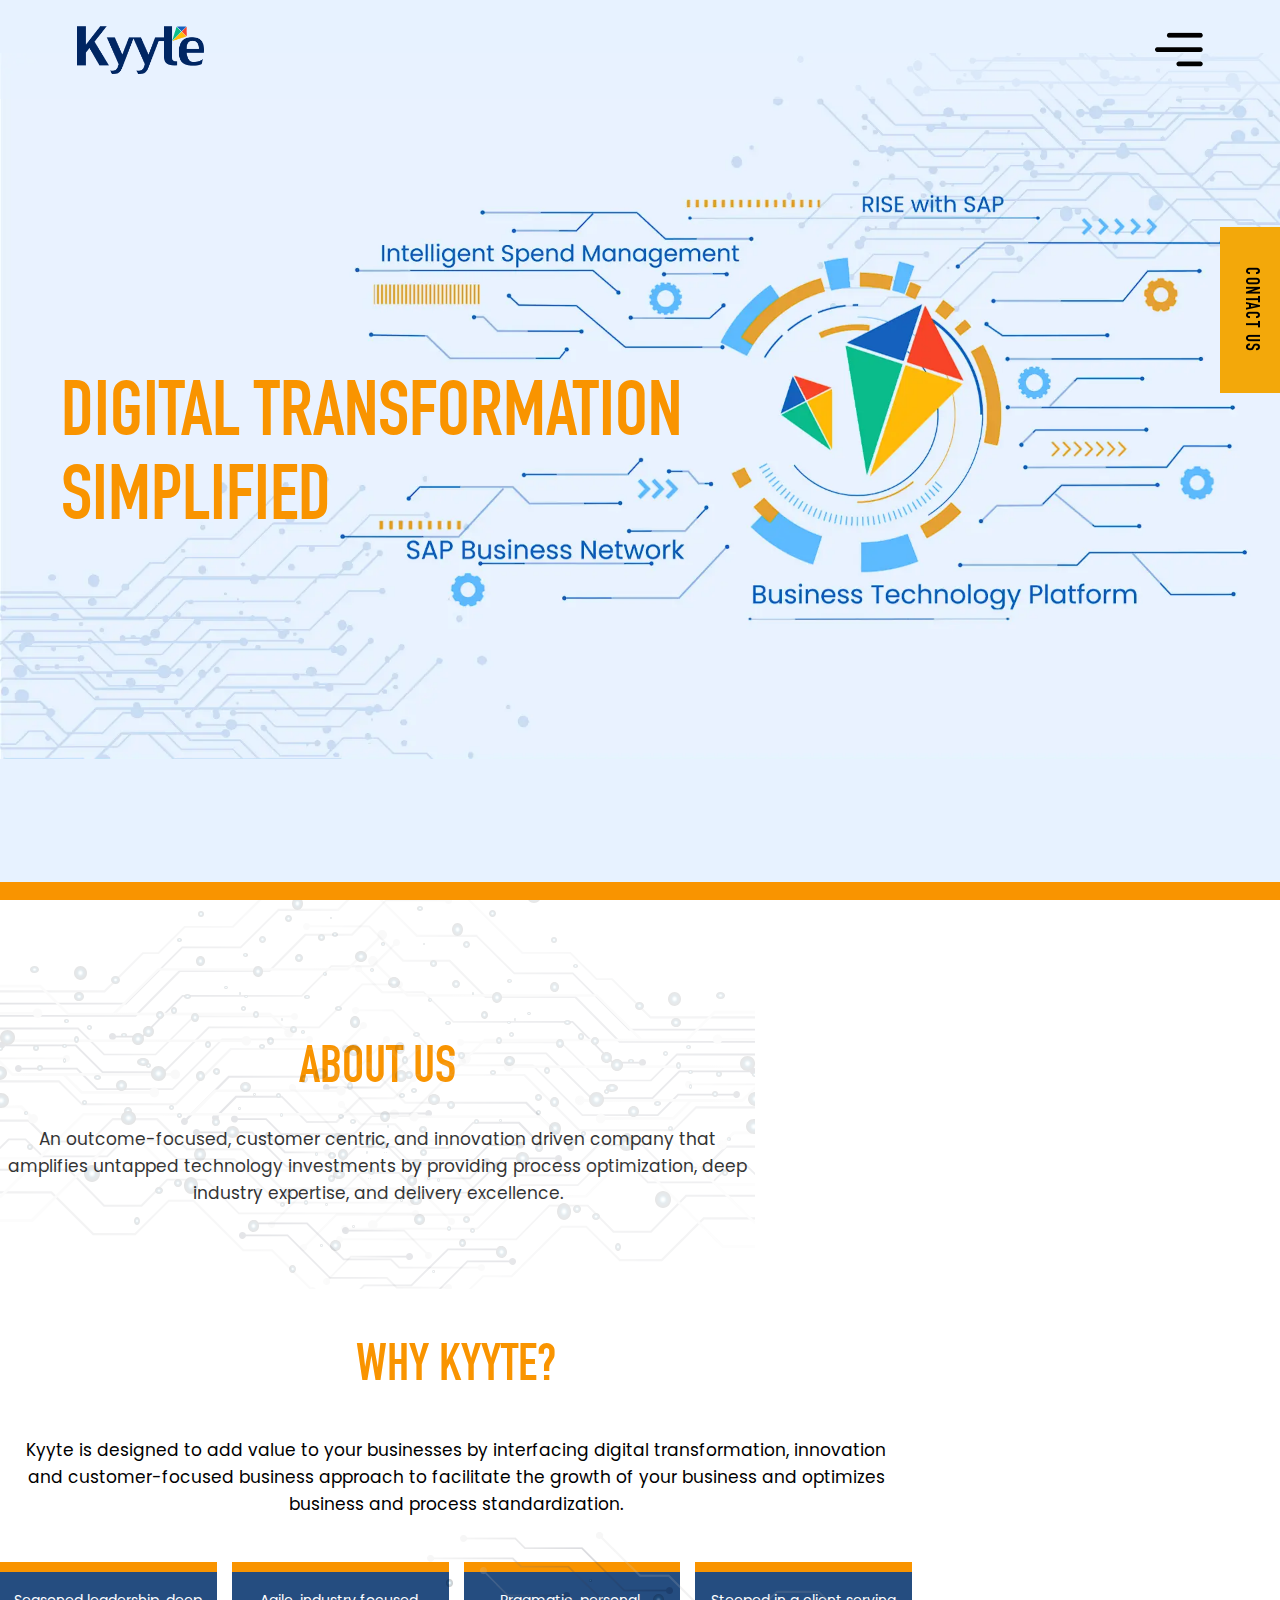
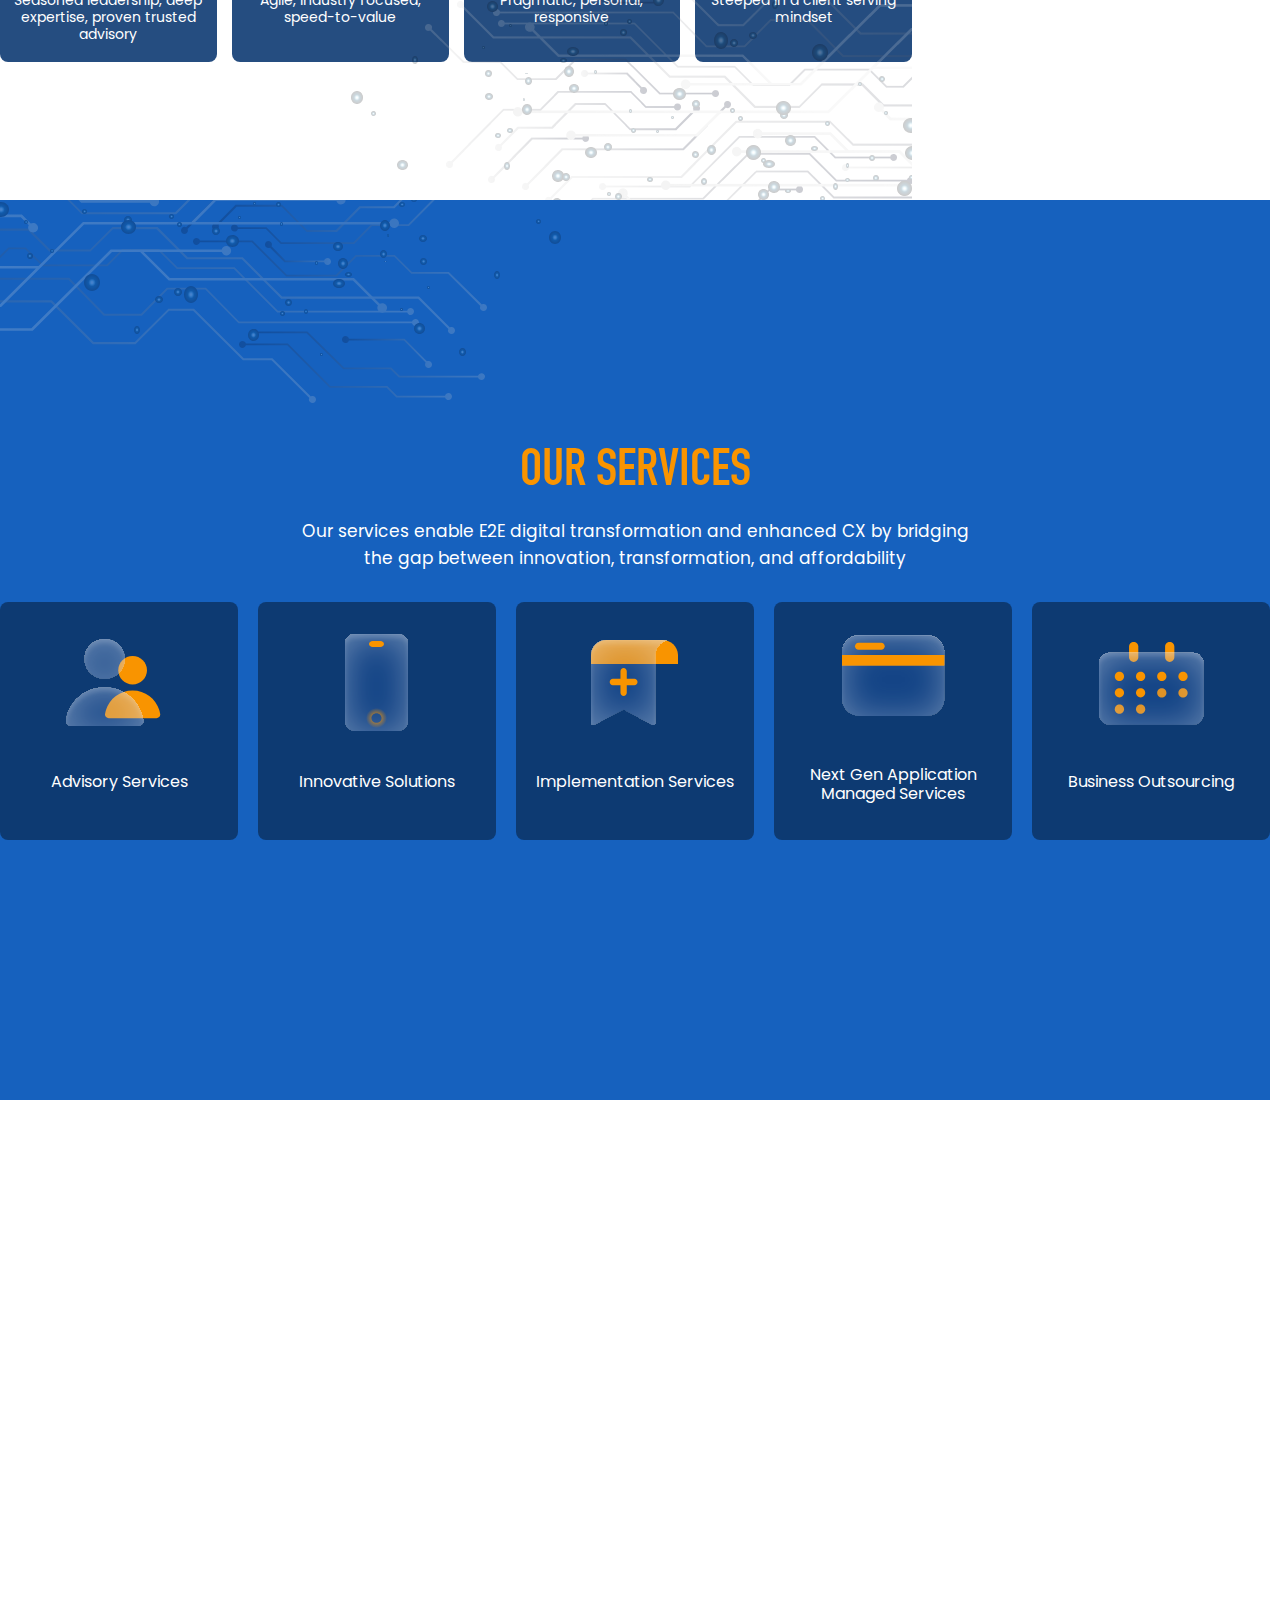
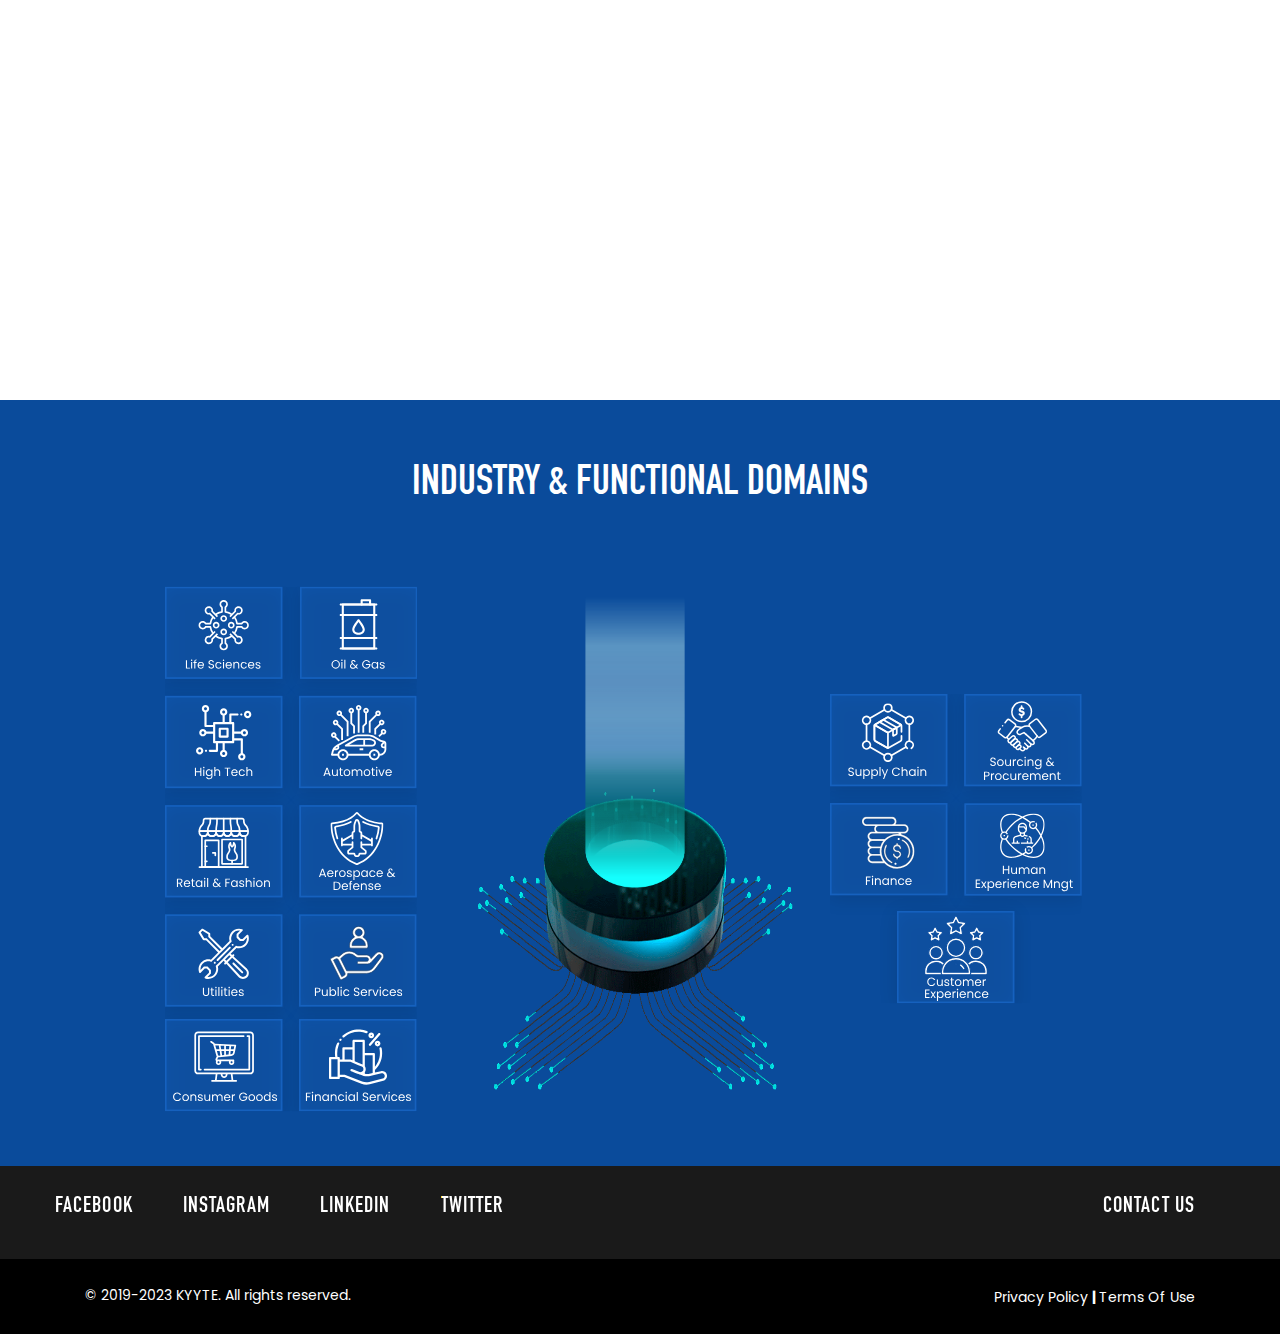
==== commit a3fe0275: "website update 121223" ====
--- a/index.html
+++ b/index.html
@@ -9,6 +9,7 @@
     content="Kyyte offers Business and Technology transformation services to midsize and large companies, specifically focused on ERP investment maximization. 
     Kyyte enables E2E digital transformation and enhanced CX by bridging the gap between innovation, transformation, and affordability which is a gap in today's market. 
     Kyyte provides an holistic, E2E perspective that seamlessly connects Advisory, Innovation, System Implementation, Application Managed Service and Business Outsourcing" />
+  <meta name="google-site-verification" content="JxQiPD9oXT-6sWQHtje-sl46jY5_Gfn7GRnNnWOWaNE" />
   <title>Kyyte - Digital Transformation Simplified</title>
   <link rel="stylesheet" href="./css/home.css" />
   <link rel="stylesheet" href="./css/custom.css" />
@@ -443,9 +444,6 @@
               </div>
             </div>
             <!-- vidya code end here -->
-            <div class="banner-section">
-              <img src="./images/banner/banner.jpg" alt="banner" />
-            </div>
           </div>
           <!-- Banner -->
 
